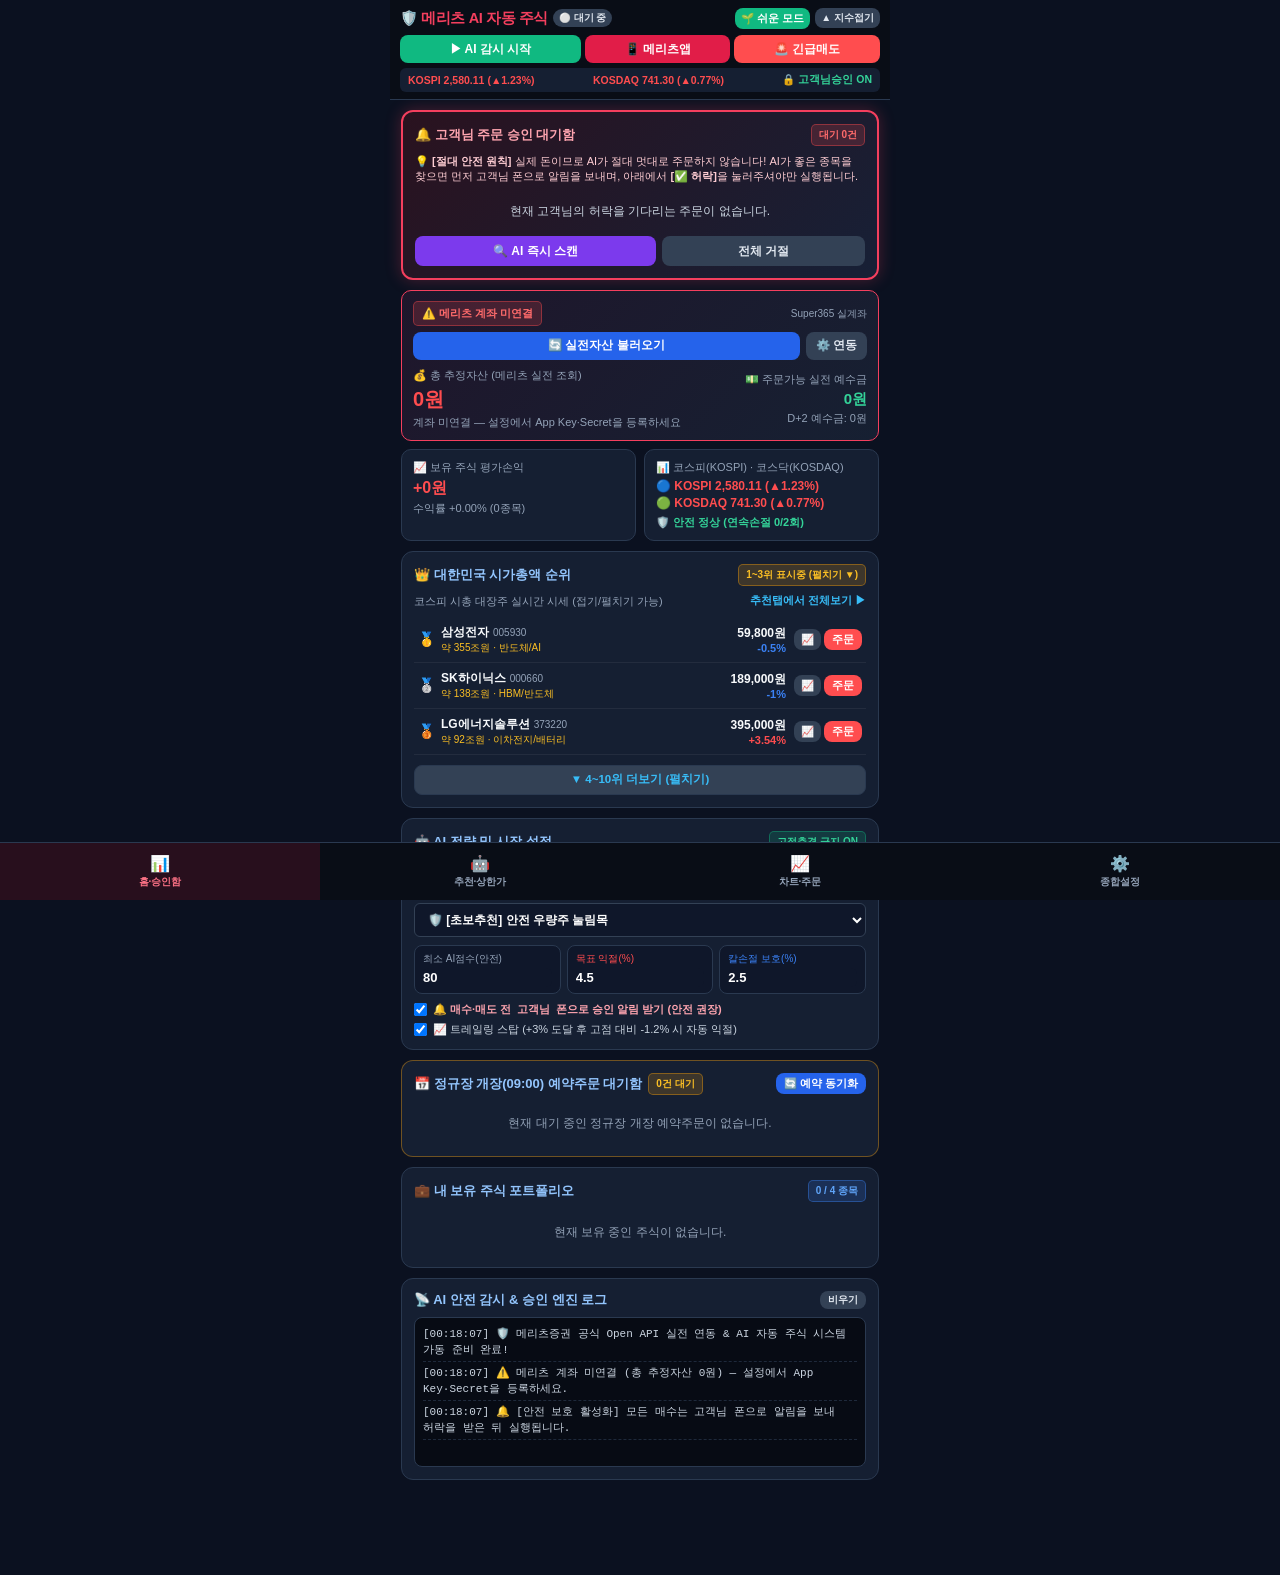
==== ios/index.html @ b1a7e110 "feat(chart): mouse-tracking tooltip, click-to-pin toggle, and drag-to-pan" ====
﻿<!DOCTYPE html>
<html lang="ko">
<head>
  <meta http-equiv="Cache-Control" content="no-cache, no-store, must-revalidate">
  <meta http-equiv="Pragma" content="no-cache">
  <meta http-equiv="Expires" content="0">
  <script>
    // 🚀 [메리츠 AI 트레이더 v4.4.2 실시간 캐시 무효화 및 강제 자동 최신화]
    (function() {
      const APP_VER = "4.4.2";
      if (localStorage.getItem("meritz_app_cache_ver") !== APP_VER) {
        localStorage.setItem("meritz_app_cache_ver", APP_VER);
        if ('caches' in window) {
          caches.keys().then(keys => Promise.all(keys.map(k => caches.delete(k))));
        }
        if ('serviceWorker' in navigator) {
          navigator.serviceWorker.getRegistrations().then(regs => {
            regs.forEach(r => r.unregister());
          });
        }
      }
    })();
  </script>
  <!-- 🌐 PWA & iOS Mobile Standalone Web App Meta Tags -->
  <meta name="mobile-web-app-capable" content="yes">
  <meta name="apple-mobile-web-app-capable" content="yes">
  <meta name="apple-mobile-web-app-status-bar-style" content="black-translucent">
  <meta name="apple-mobile-web-app-title" content="메리츠 AI 주식">
  <link rel="apple-touch-icon" href="apple-touch-icon.png">
  <link rel="manifest" href="manifest.json">
  <link rel="icon" type="image/png" sizes="192x192" href="app_icon_192.png">
  <link rel="icon" type="image/png" sizes="512x512" href="app_icon_512.png">

<meta charset="UTF-8">
<meta name="viewport" content="width=device-width, initial-scale=1.0, maximum-scale=1.0, user-scalable=no, viewport-fit=cover">
<title>메리츠 AI 자동 주식 - 실전 연동 안전 자동매매</title>
<style>
  :root {
    --bg: #0b1120;
    --card: #151f32;
    --card2: #1e293b;
    --border: #2a3950;
    --text: #f8fafc;
    --sub: #94a3b8;
    --up: #ff4d4f;
    --down: #3b82f6;
    --meritz: #e11d48;
    --accent: #2563eb;
    --green: #10b981;
    --gold: #f59e0b;
    --purple: #7c3aed;
  }
  * { box-sizing: border-box; -webkit-tap-highlight-color: transparent; margin: 0; padding: 0; }
  body {
    background: var(--bg);
    color: var(--text);
    font-family: -apple-system, BlinkMacSystemFont, "Malgun Gothic", "Apple SD Gothic Neo", sans-serif;
    font-size: 13px;
    padding-top: 0;
    padding-bottom: calc(75px + env(safe-area-inset-bottom, 0px));
    overflow-x: hidden;
    user-select: none;
    word-break: keep-all;
    max-width: 500px;
    margin: 0 auto;
  }
  /* 상단 스티키 헤더 (본문 버튼을 절대 가리지 않음) */
  .top-header {
    position: sticky; top: 0; left: 0; right: 0; z-index: 100;
    background: #090d16;
    border-bottom: 1px solid var(--border);
    padding: 8px 10px 7px;
  }
  .header-row1 {
    display: flex; align-items: center; justify-content: space-between; margin-bottom: 6px; gap: 5px;
  }
  .brand { display: flex; align-items: center; gap: 5px; min-width: 0; }
  .brand-title { font-size: clamp(12.5px, 3.8vw, 14.5px); font-weight: 800; color: #f43f5e; letter-spacing: -0.4px; white-space: nowrap; overflow: hidden; text-overflow: ellipsis; min-width: 0; flex: 1 1 auto; }
  .bot-badge {
    font-size: 9.5px; font-weight: 700; padding: 2.5px 6px; border-radius: 10px;
    background: #334155; color: #e2e8f0; white-space: nowrap; flex-shrink: 0;
  }
  .bot-badge.active { background: #059669; color: #fff; animation: pulse 1.6s infinite; }
  @keyframes pulse { 0%,100% { opacity: 1; } 50% { opacity: 0.72; } }
  .header-btns {
    display: flex; gap: 4px; margin-bottom: 5px; width: 100%;
  }
  .header-btns .btn {
    flex: 1 1 0; min-width: 0; padding: 7px 2px; font-size: clamp(10px, 2.9vw, 12px); font-weight: 800;
    white-space: nowrap; overflow: hidden; text-overflow: ellipsis; text-align: center;
  }
  .header-btns .btn:first-child { flex: 1.25 1 0; }
  .btn {
    border: none; border-radius: 7px; padding: 7px 4px; font-size: clamp(10px, 2.7vw, 12px); font-weight: 700;
    color: #fff; cursor: pointer; display: inline-flex; align-items: center; justify-content: center; gap: 3px;
    white-space: nowrap; word-break: keep-all; flex-shrink: 1; line-height: 1.2;
    overflow: hidden; text-overflow: ellipsis; box-sizing: border-box; min-width: 0;
  }
  .btn:active { opacity: 0.8; transform: scale(0.98); }
  .btn-green { background: var(--green); }
  .btn-amber { background: #d97706; }
  .btn-red { background: var(--up); }
  .btn-meritz { background: var(--meritz); }
  .btn-blue { background: var(--accent); }
  .btn-purple { background: var(--purple); }
  .btn-dark { background: #334155; color: #e2e8f0; }
  .btn-gold { background: var(--gold); color: #0f172a; }

  .idx-bar {
    display: flex; justify-content: space-between; align-items: center; background: var(--card);
    padding: 5px 9px; border-radius: 6px; font-size: 11px; font-weight: 700; gap: 6px;
    overflow-x: auto; white-space: nowrap;
  }
  .idx-bar.collapsed { display: none !important; }
  body.font-small {
    zoom: 0.9;
    font-size: 11px !important;
  }
  body.font-small .card, body.font-small .stock-card, body.font-small .kpi-box, body.font-small .chip, body.font-small .btn {
    font-size: 92% !important;
  }
  body.font-large {
    zoom: 1.12;
    font-size: 15px !important;
  }
  body.font-large .card, body.font-large .stock-card, body.font-large .kpi-box, body.font-large .chip, body.font-large .btn {
    font-size: 112% !important;
  }
  .up-txt { color: var(--up); }
  .down-txt { color: var(--down); }

  /* 탭 컨테이너 */
  .tab-page { display: none; padding: 10px 11px; }
  .tab-page.active { display: block; }

  /* 카드 공통 */
  .card {
    background: var(--card); border: 1px solid var(--border);
    border-radius: 12px; padding: 12px; margin-bottom: 10px;
  }
  .card-approval {
    background: linear-gradient(135deg, #2a121f 0%, #172036 100%);
    border: 2px solid #f43f5e;
    border-radius: 12px; padding: 12px; margin-bottom: 10px;
    box-shadow: 0 0 16px rgba(244,63,94,0.28);
  }
  .card-title {
    font-size: 13px; font-weight: 800; color: #93c5fd;
    margin-bottom: 8px; display: flex; align-items: center; justify-content: space-between; gap: 6px;
    min-width: 0;
  }
  .card-title > span:first-child { overflow: hidden; text-overflow: ellipsis; white-space: nowrap; min-width: 0; }

  /* KPI 그리드 */
  .kpi-grid {
    display: grid; grid-template-columns: 1fr 1fr; gap: 8px; margin-bottom: 10px;
  }
  .kpi-box {
    background: var(--card); border: 1px solid var(--border);
    border-radius: 10px; padding: 10px 11px;
  }
  .kpi-box.wide {
    grid-column: span 2;
    background: linear-gradient(135deg, #1f162b 0%, #162032 100%);
    border-color: #f43f5e;
  }
  .kpi-lbl { font-size: 11px; color: var(--sub); margin-bottom: 3px; }
  .kpi-val { font-size: 16px; font-weight: 800; }
  .kpi-box.wide .kpi-val { font-size: 20px; }
  .kpi-sub { font-size: 11px; color: var(--sub); margin-top: 2px; }

  /* 폼 컨트롤 (화면 밖으로 절대 삐져나가지 않도록 반응형 처리) */
  .form-row {
    display: flex; align-items: center; justify-content: space-between;
    margin-bottom: 8px; gap: 6px; width: 100%; flex-wrap: wrap;
  }
  .form-row > span { flex: 1 1 auto; min-width: 80px; font-size: clamp(11px, 2.9vw, 12px); }
  .form-row > .inp, .form-row > select { flex: 1.2 1 110px; min-width: 0; }
  .form-grid {
    display: grid; grid-template-columns: 1fr 1fr 1fr; gap: 6px; margin-bottom: 8px;
  }
  .field-box { background: #0f172a; padding: 6px 8px; border-radius: 8px; border: 1px solid var(--border); min-width: 0; }
  .field-box label { display: block; font-size: 10px; color: var(--sub); margin-bottom: 2px; white-space: nowrap; }
  .field-box input, select, .inp {
    width: 100%; background: #0f172a; color: #fff; border: 1px solid #334155;
    border-radius: 6px; padding: 8px 9px; font-size: 12px; font-weight: 700; outline: none; min-width: 0;
  }
  .field-box input { border: none; padding: 2px 0; font-size: 13px; }

  /* 종목 및 승인 리스트 아이템 */
  .stock-item {
    background: #0f172a; border: 1px solid var(--border); border-radius: 10px;
    padding: 10px; margin-bottom: 8px;
  }
  .approval-item {
    background: #0b1120; border: 1px solid #f43f5e; border-radius: 10px;
    padding: 11px; margin-bottom: 8px;
  }
  .stock-top { display: flex; justify-content: space-between; align-items: flex-start; margin-bottom: 6px; gap: 6px; }
  .stock-name { font-size: 14px; font-weight: 800; color: #fff; white-space: nowrap; display: inline-block; vertical-align: middle; }
  .stock-code { font-size: 11px; color: var(--sub); margin-left: 4px; font-weight: 500; }
  .badge {
    display: inline-block; padding: 3px 7px; border-radius: 5px; font-size: 10px; font-weight: 800;
    white-space: nowrap; flex-shrink: 0;
  }
  .badge-red { background: rgba(255,77,79,0.18); color: #ff6b6b; border: 1px solid rgba(255,77,79,0.4); }
  .badge-blue { background: rgba(59,130,246,0.18); color: #60a5fa; border: 1px solid rgba(59,130,246,0.4); }
  .badge-green { background: rgba(16,185,129,0.18); color: #34d399; border: 1px solid rgba(16,185,129,0.4); }
  .badge-gold { background: rgba(245,158,11,0.18); color: #fbbf24; border: 1px solid rgba(245,158,11,0.4); }
  .stock-meta {
    display: grid; grid-template-columns: repeat(3, 1fr); gap: 4px;
    background: #162032; padding: 6px 8px; border-radius: 6px; font-size: 11px; margin-bottom: 6px;
  }
  .stock-reason { font-size: 11px; color: #cbd5e1; margin-bottom: 8px; line-height: 1.45; }
  .stock-actions { display: grid; grid-template-columns: repeat(3, minmax(0, 1fr)); gap: 5px; width: 100%; box-sizing: border-box; }
  .stock-actions.four-cols { grid-template-columns: repeat(4, minmax(0, 1fr)); gap: 4px; }
  .stock-actions .btn { width: 100%; min-width: 0; padding: 7px 2px; font-size: clamp(9px, 2.6vw, 11.5px); font-weight: 800; white-space: nowrap; text-align: center; box-sizing: border-box; overflow: hidden; text-overflow: ellipsis; }

  /* 필터 칩 & 스크롤 네비게이션 */
  .chip-bar-nav-wrap {
    position: relative;
    display: flex;
    align-items: center;
    gap: 4px;
    margin-bottom: 12px;
    width: 100%;
    box-sizing: border-box;
  }
  .chip-nav-btn {
    flex: 0 0 28px;
    width: 28px;
    height: 32px;
    background: #1e293b;
    color: #f1f5f9;
    border: 1px solid var(--border);
    border-radius: 9px;
    font-size: 11px;
    cursor: pointer;
    display: flex;
    align-items: center;
    justify-content: center;
    transition: all 0.15s ease;
    user-select: none;
    padding: 0;
    box-sizing: border-box;
  }
  .chip-nav-btn:hover {
    background: var(--meritz);
    color: #fff;
    border-color: #fb7185;
    transform: scale(1.05);
  }
  .chip-nav-btn:active {
    transform: scale(0.95);
  }
  body.theme-light .chip-nav-btn {
    background: #f1f5f9 !important;
    color: #334155 !important;
    border: 1px solid #cbd5e1 !important;
  }
  body.theme-light .chip-nav-btn:hover {
    background: #2563eb !important;
    color: #ffffff !important;
    border-color: #2563eb !important;
  }

  .chip-bar {
    display: flex; gap: 6px; overflow-x: auto; padding-bottom: 6px; margin-bottom: 8px;
    scrollbar-width: thin;
    scrollbar-color: rgba(225, 29, 72, 0.45) rgba(15, 23, 42, 0.5);
    -webkit-overflow-scrolling: touch;
    scroll-behavior: smooth;
    cursor: grab;
  }
  .chip-bar.is-dragging {
    cursor: grabbing;
    user-select: none;
    scroll-behavior: auto;
  }
  .chip-bar::-webkit-scrollbar {
    height: 4px;
    display: block;
  }
  .chip-bar::-webkit-scrollbar-track {
    background: rgba(15, 23, 42, 0.5);
    border-radius: 3px;
  }
  .chip-bar::-webkit-scrollbar-thumb {
    background: linear-gradient(90deg, #e11d48, #fb7185);
    border-radius: 3px;
  }
  .chip {
    white-space: nowrap; padding: 6px 11px; border-radius: 16px; font-size: 11px; font-weight: 700;
    background: var(--card2); color: #cbd5e1; border: 1px solid var(--border); cursor: pointer;
    user-select: none;
  }
  .chip.active { background: var(--meritz); color: #fff; border-color: #fb7185; }

  /* 튜토리얼 & 설명 박스 */
  .step-box {
    background: #0f172a; border-left: 4px solid #f43f5e; border-radius: 8px;
    padding: 11px 12px; margin-bottom: 10px; line-height: 1.55;
  }
  .step-title { font-size: 13px; font-weight: 800; color: #fda4af; margin-bottom: 4px; }
  .step-desc { font-size: 12px; color: #e2e8f0; }
  .faq-box {
    background: #0f172a; border: 1px solid var(--border); border-radius: 9px;
    padding: 11px; margin-bottom: 8px; line-height: 1.55;
  }
  .faq-q { font-size: 13px; font-weight: 800; color: #fbbf24; margin-bottom: 5px; }
  .faq-a { font-size: 12px; color: #cbd5e1; }

  /* 서브 설정 패널 */
  .sub-cfg-panel { display: none; }
  .sub-cfg-panel.active { display: block; }

  /* 로그 콘솔 */
  .log-box {
    background: #070b14; border: 1px solid var(--border); border-radius: 8px;
    height: 150px; overflow-y: auto; padding: 8px; font-family: monospace; font-size: 11px; line-height: 1.5;
    color: #cbd5e1;
  }
  .log-line { margin-bottom: 3px; border-bottom: 1px dashed #1e293b; padding-bottom: 2px; }

  /* 하단 4탭 네비게이션 바 */
  .bottom-nav {
    position: fixed; bottom: 0; left: 0; right: 0;
    height: calc(58px + env(safe-area-inset-bottom, 0px));
    padding-bottom: env(safe-area-inset-bottom, 0px);
    z-index: 100;
    background: #090d16; border-top: 1px solid var(--border);
    display: grid; grid-template-columns: repeat(4, 1fr);
  }
  .nav-item {
    display: flex; flex-direction: column; align-items: center; justify-content: center;
    color: var(--sub); font-size: 10px; font-weight: 700; cursor: pointer; gap: 2px; position: relative;
  }
  .nav-item .icon { font-size: 16px; }
  .nav-item.active { color: #fb7185; background: rgba(225,29,72,0.14); }
  .nav-badge {
    position: absolute; top: 4px; right: 10px; background: #f43f5e; color: #fff;
    font-size: 9px; font-weight: 800; border-radius: 10px; padding: 1px 5px; display: none;
  }

  canvas { width: 100%; height: 300px; background: #0b1120; border-radius: 8px; display: block; }

  /* 초보자 전용 쉬운 모드 UI: 4개 탭(홈, 추천, 차트, 설정)과 네비게이션이 100% 온전히 유지되며 각 페이지 UI만 초보자용으로 직관적 전환 */
  body.beginner-ui-active #cardReservedOrders.ez-empty { display: none !important; }
  #beginnerModeContainer { display: none !important; }
  .ez-only { display: none !important; }
  body.beginner-ui-active .pro-only { display: none !important; }
  body.beginner-ui-active .ez-only { display: block !important; }
  body.beginner-ui-active .ez-only-grid { display: grid !important; }
  body.beginner-ui-active .ez-only-flex { display: flex !important; }
  body.beginner-ui-active .kpi-val { font-size: 20px; }

  .ez-header {
    position: sticky; top: 0; left: 0; right: 0; z-index: 120;
    background: linear-gradient(90deg, #064e3b 0%, #0f172a 100%);
    border-bottom: 2px solid #10b981; padding: 10px 12px;
    display: flex; align-items: center; justify-content: space-between; gap: 8px;
  }
  .ez-card {
    background: #131c2e; border: 1.5px solid #26354d; border-radius: 14px;
    padding: 14px; margin: 10px 11px;
  }
  .ez-card-approval {
    background: linear-gradient(135deg, #2a121f 0%, #131c2e 100%);
    border: 2px solid #f43f5e; border-radius: 14px;
    padding: 14px; margin: 10px 11px;
    box-shadow: 0 0 16px rgba(244,63,94,0.25);
  }
  .ez-title {
    font-size: 15px; font-weight: 800; color: #6ee7b7; margin-bottom: 6px;
    display: flex; align-items: center; justify-content: space-between; gap: 6px;
  }
  .ez-desc { font-size: 12.5px; color: #e2e8f0; line-height: 1.5; margin-bottom: 10px; }
  .ez-money-main {
    background: #0b1120; border: 1px solid #334155; border-radius: 12px;
    padding: 12px; margin-bottom: 8px; text-align: center;
  }
  .ez-money-grid {
    display: grid; grid-template-columns: 1fr 1fr; gap: 8px; margin-bottom: 8px;
  }
  .ez-money-box {
    background: #0b1120; border: 1px solid #1e293b; border-radius: 10px; padding: 10px; text-align: center;
  }
  .ez-item {
    background: #0b1120; border: 1.5px solid #334155; border-radius: 12px;
    padding: 12px; margin-bottom: 8px;
  }

  @keyframes pulse {
    0%, 100% { transform: scale(1); opacity: 1; }
    50% { transform: scale(1.08); opacity: 0.85; }
  }
  @keyframes bounce {
    0%, 100% { transform: translateY(0); }
    50% { transform: translateY(-8px); }
  }
  @keyframes moveGradient {
    0% { background-position: 0% 50%; }
    100% { background-position: 100% 50%; }
  }
  @keyframes chartPulse {
    0%, 100% { transform: scale(1); filter: drop-shadow(0 0 14px rgba(56,189,248,0.45)); }
    50% { transform: scale(1.025); filter: drop-shadow(0 0 26px rgba(16,185,129,0.7)); }
  }
  @keyframes radarPulse {
    0% { r: 3px; opacity: 1; stroke-width: 2px; }
    100% { r: 16px; opacity: 0; stroke-width: 0.5px; }
  }

  /* =========================================================================
     🎨 6. 환경설정·테마 커스텀 전용 스타일시트
     ========================================================================= */
  :root {
    --btn-radius: 8px;
    --card-radius: 12px;
  }
  .card, .card-approval { border-radius: var(--card-radius) !important; }
  .btn { border-radius: var(--btn-radius) !important; }

  /* ☀️ 화이트 라이트 테마 */
  body.theme-light {
    --bg: #f8fafc;
    --card: #ffffff;
    --card2: #f1f5f9;
    --border: #e2e8f0;
    --text: #0f172a;
    --sub: #64748b;
  }
  body.theme-light .top-header {
    background: #ffffff !important;
    border-bottom: 1px solid #e2e8f0 !important;
    box-shadow: 0 2px 10px rgba(0,0,0,0.04);
  }
  body.theme-light .bottom-nav {
    background: #ffffff !important;
    border-top: 1px solid #e2e8f0 !important;
    box-shadow: 0 -2px 10px rgba(0,0,0,0.04);
  }
  body.theme-light .nav-item { color: #64748b !important; }
  body.theme-light .nav-item.active { color: #2563eb !important; }
  body.theme-light .card, body.theme-light .card-approval {
    box-shadow: 0 4px 14px rgba(0, 0, 0, 0.05);
  }
  body.theme-light .inp, body.theme-light select, body.theme-light input[type="text"], body.theme-light input[type="number"], body.theme-light input[type="password"] {
    background: #f8fafc !important;
    color: #0f172a !important;
    border: 1px solid #cbd5e1 !important;
  }
  body.theme-light .chip {
    background: #f1f5f9 !important;
    color: #475569 !important;
    border: 1px solid #e2e8f0 !important;
  }
  body.theme-light .chip.active {
    background: #2563eb !important;
    color: #ffffff !important;
    border-color: #2563eb !important;
  }
  body.theme-light .kpi-box {
    background: #f8fafc !important;
    border: 1px solid #e2e8f0 !important;
  }
  body.theme-light .log-box {
    background: #f8fafc !important;
    color: #334155 !important;
    border: 1px solid #e2e8f0 !important;
  }
  body.theme-light .idx-bar {
    background: #f1f5f9 !important;
    border: 1px solid #e2e8f0 !important;
  }

  /* 🌌 OLED 트루 블랙 테마 */
  body.theme-oled {
    --bg: #000000 !important;
    --card: #09090b !important;
    --card2: #141416 !important;
    --border: #27272a !important;
    --text: #fafafa !important;
    --sub: #a1a1aa !important;
  }
  body.theme-oled .top-header, body.theme-oled .bottom-nav {
    background: #000000 !important;
    border-color: #27272a !important;
  }

  /* ☕ 웜 모카 / 아이케어 테마 */
  body.theme-mocha {
    --bg: #1c1917 !important;
    --card: #292524 !important;
    --card2: #332e2b !important;
    --border: #44403c !important;
    --text: #f5f5f4 !important;
    --sub: #a8a29e !important;
  }
  body.theme-mocha .top-header, body.theme-mocha .bottom-nav {
    background: #1c1917 !important;
    border-color: #44403c !important;
  }

  /* 🇺🇸 글로벌 가격 색상 체계 (상승 초록 / 하락 빨강) */
  body.price-global {
    --up: #10b981 !important;
    --down: #ef4444 !important;
  }
  body.price-global .up-txt { color: #10b981 !important; }
  body.price-global .down-txt { color: #ef4444 !important; }

  /* 🔲 버튼 라운딩 스타일 */
  body.btn-round {
    --btn-radius: 22px !important;
    --card-radius: 18px !important;
  }
  body.btn-sharp {
    --btn-radius: 2px !important;
    --card-radius: 4px !important;
  }

  /* ✨ 네온 글로우 끄기 (플랫 모드) */
  body.btn-glow-off * {
    box-shadow: none !important;
    filter: none !important;
  }

  /* 🔤 폰트 크기 조절 */
  body.font-small { font-size: 11.5px !important; }
  body.font-large { font-size: 14.5px !important; }

.chart-btn {
  padding: 4px 9px;
  font-size: 11.5px;
  font-weight: 700;
  border-radius: 6px;
  background: #1e293b;
  color: #94a3b8;
  border: 1px solid #334155;
  cursor: pointer;
  transition: all 0.15s ease;
}
.chart-btn:hover {
  background: #334155;
  color: #f8fafc;
}
.chart-btn.active {
  background: #0284c7;
  color: #ffffff;
  border-color: #38bdf8;
  font-weight: 800;
  box-shadow: 0 0 8px rgba(56, 189, 248, 0.35);
}

</style>
</head>
<body>

<!-- 앱 진입 1.5초 로딩 화면 (버전 점검 & 최신 APK 확인) -->
<div id="appSplashScreen" style="position:fixed; top:0; left:0; right:0; bottom:0; background:radial-gradient(circle at 50% 32%, #1e1b4b 0%, #090d16 65%, #030712 100%); z-index:99999999 !important; display:flex; flex-direction:column; justify-content:center; align-items:center; padding:24px; text-align:center; transition:opacity 0.4s ease, visibility 0.4s ease; overflow:hidden; pointer-events:auto !important; touch-action:none; -webkit-user-select:none; user-select:none;">
  <!-- 은은한 배경 금융 그리드 라인 -->
  <div style="position:absolute; inset:0; background-image:linear-gradient(rgba(56,189,248,0.035) 1px, transparent 1px), linear-gradient(90deg, rgba(56,189,248,0.035) 1px, transparent 1px); background-size:32px 32px; pointer-events:none;"></div>
  
  <!-- 상단 AI 퀀트 시스템 배지 -->
  <div style="position:relative; display:inline-flex; align-items:center; gap:6px; background:rgba(56,189,248,0.12); border:1px solid rgba(56,189,248,0.35); border-radius:20px; padding:3px 12px; margin-bottom:16px;">
    <span style="color:#38bdf8; font-size:10px; font-weight:800; letter-spacing:0.8px;">⚡ AI QUANT TRADING SYSTEM</span>
  </div>

  <!-- 📈 실시간 AI 주식 캔들스틱 & 상승 그래프 카드 -->
  <div style="position:relative; margin-bottom:18px; animation:chartPulse 3s infinite ease-in-out;">
    <div style="background:linear-gradient(145deg, rgba(15,23,42,0.92) 0%, rgba(2,6,23,0.95) 100%); border:1.5px solid rgba(56,189,248,0.35); border-radius:20px; padding:12px 16px; box-shadow:0 12px 36px rgba(0,0,0,0.7), inset 0 0 20px rgba(56,189,248,0.12); width:230px;">
      <!-- 상단 헤더: 실시간 AI 지수 & 배지 -->
      <div style="display:flex; justify-content:space-between; align-items:center; margin-bottom:8px; font-size:10px;">
        <span style="color:#38bdf8; font-weight:800; display:flex; align-items:center; gap:4px;">
          <span style="width:6px; height:6px; background:#10b981; border-radius:50%; box-shadow:0 0 6px #10b981; animation:pulse 1s infinite;"></span>
          AI 실시간 급등 분석
        </span>
        <span style="background:rgba(244,63,94,0.22); color:#fb7185; border:1px solid rgba(244,63,94,0.45); border-radius:10px; padding:1px 6px; font-weight:900; font-size:9.5px;">+18.4% ▲</span>
      </div>

      <!-- SVG 차트 그래픽 (캔들스틱 + 상승 추세선 + 영역 채우기 + 펄스 노드) -->
      <svg width="200" height="90" viewBox="0 0 200 90" style="display:block; overflow:visible;">
        <defs>
          <linearGradient id="chartGrad" x1="0" y1="0" x2="0" y2="1">
            <stop offset="0%" stop-color="#38bdf8" stop-opacity="0.45"/>
            <stop offset="60%" stop-color="#10b981" stop-opacity="0.18"/>
            <stop offset="100%" stop-color="#0f172a" stop-opacity="0"/>
          </linearGradient>
          <linearGradient id="lineGrad" x1="0" y1="0" x2="1" y2="0">
            <stop offset="0%" stop-color="#38bdf8"/>
            <stop offset="55%" stop-color="#10b981"/>
            <stop offset="100%" stop-color="#f43f5e"/>
          </linearGradient>
          <filter id="chartGlowFilter" x="-20%" y="-20%" width="140%" height="140%">
            <feGaussianBlur stdDeviation="3" result="blur" />
            <feComposite in="SourceGraphic" in2="blur" operator="over" />
          </filter>
        </defs>

        <!-- 배경 그리드 라인 -->
        <line x1="10" y1="20" x2="190" y2="20" stroke="rgba(255,255,255,0.06)" stroke-dasharray="3,3"/>
        <line x1="10" y1="45" x2="190" y2="45" stroke="rgba(255,255,255,0.06)" stroke-dasharray="3,3"/>
        <line x1="10" y1="70" x2="190" y2="70" stroke="rgba(255,255,255,0.06)" stroke-dasharray="3,3"/>

        <!-- 캔들스틱 바 (조정 후 급등 패턴) -->
        <line x1="28" y1="48" x2="28" y2="78" stroke="#60a5fa" stroke-width="1.2"/>
        <rect x="24" y="54" width="8" height="18" fill="#1e3a5f" stroke="#60a5fa" stroke-width="1" rx="1"/>

        <line x1="60" y1="42" x2="60" y2="68" stroke="#34d399" stroke-width="1.2"/>
        <rect x="56" y="48" width="8" height="14" fill="#064e3b" stroke="#34d399" stroke-width="1" rx="1"/>

        <line x1="92" y1="32" x2="92" y2="60" stroke="#34d399" stroke-width="1.2"/>
        <rect x="88" y="38" width="8" height="16" fill="#064e3b" stroke="#34d399" stroke-width="1" rx="1"/>

        <line x1="124" y1="20" x2="124" y2="52" stroke="#f43f5e" stroke-width="1.2"/>
        <rect x="120" y="24" width="8" height="22" fill="#881337" stroke="#f43f5e" stroke-width="1" rx="1"/>

        <line x1="156" y1="8" x2="156" y2="42" stroke="#f43f5e" stroke-width="1.5"/>
        <rect x="152" y="12" width="8" height="24" fill="#be123c" stroke="#fb7185" stroke-width="1.2" rx="1"/>

        <!-- 영역 채우기 -->
        <path d="M 16,68 C 45,62 70,52 98,38 C 126,24 150,14 176,10 L 176,82 L 16,82 Z" fill="url(#chartGrad)"/>

        <!-- 부드러운 네온 상승 곡선 -->
        <path d="M 16,68 C 45,62 70,52 98,38 C 126,24 150,14 176,10" fill="none" stroke="url(#lineGrad)" stroke-width="3" stroke-linecap="round" filter="url(#chartGlowFilter)"/>

        <!-- 레이더 펄스 링 (돌파 지점) -->
        <circle cx="176" cy="10" r="4" fill="none" stroke="#38bdf8" style="animation:radarPulse 1.8s infinite ease-out;"/>
        <circle cx="176" cy="10" r="7" fill="none" stroke="#10b981" style="animation:radarPulse 1.8s infinite ease-out 0.6s;"/>
        <circle cx="176" cy="10" r="4" fill="#ffffff" filter="url(#chartGlowFilter)"/>
      </svg>

      <!-- 차트 하단 지표 정보 -->
      <div style="display:flex; justify-content:space-between; margin-top:6px; font-size:9.5px; color:#94a3b8; border-top:1px dashed rgba(255,255,255,0.08); padding-top:4px;">
        <span>RSI 46.2 안정</span>
        <span style="color:#34d399; font-weight:700;">골든크로스 포착</span>
        <span>AI SCORE 96점</span>
      </div>
    </div>
  </div>

  <!-- 브랜드 타이틀 -->
  <div style="font-size:24px; font-weight:900; letter-spacing:-0.6px; background:linear-gradient(135deg, #ffffff 45%, #38bdf8 100%); -webkit-background-clip:text; -webkit-text-fill-color:transparent; margin-bottom:4px;">
    메리츠 AI 자동 주식
  </div>
  <div style="font-size:11.5px; color:#94a3b8; font-weight:600; margin-bottom:24px; letter-spacing:-0.2px;">
    메리츠증권 공식 실전 Open API · 7중 안전 감시 체결
  </div>
  
  <!-- 프로그레스 바 상단 진행률 정보 -->
  <div style="width:250px; display:flex; justify-content:space-between; align-items:center; margin-bottom:6px; font-size:11px;">
    <span id="splashStepText" style="color:#cbd5e1; font-weight:700;">⚡ 체결 엔진 초기화</span>
    <span id="splashPctCounter" style="color:#38bdf8; font-weight:900;">0%</span>
  </div>

  <!-- 네온 그라디언트 프로그레스 바 -->
  <div style="width:250px; height:7px; background:#1e293b; border-radius:10px; overflow:hidden; position:relative; box-shadow:0 0 16px rgba(56,189,248,0.25); border:1px solid rgba(56,189,248,0.25); margin-bottom:12px;">
    <div id="splashProgressBar" style="width:0%; height:100%; background:linear-gradient(90deg, #38bdf8, #10b981, #f43f5e); transition:width 0.15s ease-out; position:relative;">
      <div style="position:absolute; top:0; right:0; bottom:0; width:30px; background:linear-gradient(90deg, transparent, rgba(255,255,255,0.7));"></div>
    </div>
  </div>

  <!-- 상태 안내 텍스트 -->
  <div id="splashStatusText" style="font-size:12.5px; color:#38bdf8; font-weight:800; min-height:20px; transition:color 0.3s ease;">
    메리츠 실전 체결 엔진 및 AI 모델 초기화 중...
  </div>

  <!-- 하단 공식 빌드 및 보안 배지 -->
  <div style="margin-top:26px; display:flex; flex-direction:column; align-items:center; gap:6px;">
    <div id="splashBuildDate" style="font-size:11px; color:#94a3b8; background:rgba(15,23,42,0.85); border:1px solid rgba(255,255,255,0.08); border-radius:14px; padding:3px 12px;">
      📱 공식 실전 빌드: <span id="splashBuildDateText">2026-10-26 14:15 (최신)</span>
    </div>
    <div style="font-size:10px; color:#64748b; display:flex; align-items:center; gap:4px;">
      <span>🔒</span><span>계좌 명의자 100% 승인 주문 · 금융 보안 암호화 가동</span>
    </div>
  </div>
</div>

<!-- 상단 스티키 헤더 (본문 가림 방지 + 지수/보안바 접기 지원) -->
<div class="top-header">
  <div class="header-row1">
    <div class="brand">
      <span class="brand-title">🛡️ 메리츠 AI 자동 주식</span>
      <span id="botBadge" class="bot-badge">⚪ 대기 중</span>
    </div>
    <div style="display:flex; align-items:center; gap:5px;">
      <button id="btnSwitchMode" class="btn btn-green" style="padding:4px 6px; font-size:10.5px; font-weight:800; border-radius:8px;" onclick="toggleUiMode()">🌱 쉬운 모드</button>
      <button id="btnFoldIdx" class="btn btn-dark pro-only" style="padding:4px 6px; font-size:10px;" onclick="toggleIdxBar()">▲ 지수접기</button>
    </div>
  </div>
  <div class="header-btns">
    <button id="btnToggleBot" class="btn btn-green" onclick="toggleBot()">▶ AI 감시 시작</button>
    <button class="btn btn-meritz" onclick="openMeritzMtsQuick()">📱 메리츠앱</button>
    <button class="btn btn-red pro-only" onclick="panicSell()">🚨 긴급매도</button>
  </div>
  <div id="idxBarBox" class="idx-bar pro-only" onclick="toggleIdxBar()" title="터치하면 접거나 펼칩니다" style="justify-content:space-between; align-items:center; background:var(--card); padding:5px 8px; border-radius:6px; font-size:10.5px; font-weight:700; gap:5px; overflow-x:auto; cursor:pointer;">
    <span id="idxKospi" class="up-txt" style="flex-shrink:0;">KOSPI 2,580.42 (▲1.24%)</span>
    <span id="idxKosdaq" class="up-txt" style="flex-shrink:0;">KOSDAQ 742.15 (▲0.88%)</span>
    <span id="hdrSecurityBadge" style="color:#34d399; flex-shrink:0;">🔒 <span class="owner-name-label">고객님</span>승인 ON</span>
  </div>
</div>

<!-- ===================================================================== -->
<!-- 탭 1: 홈 · 승인 대기함 · 실시간 계좌 & 포트폴리오 -->
<!-- ===================================================================== -->
<div id="tab-home" class="tab-page active">

  <!-- 🌱 초보자 쉬운 모드 가동 중 안내 배너 (깔끔한 1줄 디자인) -->
  <div class="ez-only" style="background:rgba(6, 78, 59, 0.45); border:1.5px solid #10b981; border-radius:10px; padding:9px 12px; margin-bottom:10px; font-size:12px; color:#a7f3d0; display:flex; justify-content:space-between; align-items:center; box-shadow:0 0 10px rgba(16,185,129,0.15);">
    <div style="display:flex; align-items:center; gap:6px;">
      <span style="font-size:15px;">🌱</span>
      <span><b>쉬운 모드:</b> AI가 좋은 종목을 찾으면 먼저 물어봅니다. (허락 전엔 1원도 주문 안 됨)</span>
    </div>
    <button class="btn btn-gold" style="padding:3px 7px; font-size:10.5px; font-weight:800; flex-shrink:0;" onclick="setUiMode('DEFAULT')">기본모드</button>
  </div>

  <!-- 🟢 AI 실시간 시장 감시 가동 상태 배너 (감시 시작 시 실시간 스캔 시각 표시) -->
  <div id="aiMonitoringLiveBanner" style="display:none; background:linear-gradient(90deg, rgba(6,78,59,0.7) 0%, rgba(15,23,42,0.85) 100%); border:1.5px solid #10b981; border-radius:10px; padding:10px 14px; margin-bottom:10px; font-size:12px; color:#a7f3d0; box-shadow:0 0 12px rgba(16,185,129,0.25);">
    <div style="display:flex; justify-content:space-between; align-items:center;">
      <div style="display:flex; align-items:center; gap:8px;">
        <span style="display:inline-block; width:9px; height:9px; border-radius:50%; background:#10b981; box-shadow:0 0 10px #10b981; animation:pulse 1s infinite;"></span>
        <b style="color:#ffffff; font-size:12.5px;">AI 실시간 시장 감시 가동 중</b>
      </div>
      <span id="aiScanCycleBadge" class="badge badge-green" style="font-size:10px; padding:2px 8px;">실시간 가동</span>
    </div>
    <div style="font-size:11px; color:#94a3b8; margin-top:4px; display:flex; justify-content:space-between; align-items:center;">
      <span>⚡ 4.5초 주기 KOSPI·KOSDAQ 호가 및 10대 퀀트 지표 분석</span>
      <span id="aiLastScanTime" style="color:#38bdf8; font-weight:700;">감시 대기 중</span>
    </div>
  </div>

  <!-- 계좌 명의자 허락(승인) 대기 중인 AI 매수/매도 요청함 -->
  <div class="card-approval">
    <div class="card-title" style="color:#fda4af;">
      <span>🔔 <span class="owner-name-label">고객님</span> 주문 승인 대기함</span>
      <span id="approvalCountBadge" class="badge badge-red">대기 0건</span>
    </div>
    <div style="font-size:11px; color:#fecdd3; margin-bottom:8px; line-height:1.4;">
      💡 <b>[절대 안전 원칙]</b> 실제 돈이므로 AI가 절대 멋대로 주문하지 않습니다! AI가 좋은 종목을 찾으면 먼저 <span class="owner-name-label">고객님</span> 폰으로 알림을 보내며, 아래에서 <b>[✅ 허락]</b>을 눌러주셔야만 실행됩니다.
    </div>
    <div id="pendingApprovalList"></div>
    <div class="pro-only" style="display:flex; gap:6px; margin-top:6px;">
      <button class="btn btn-purple" style="flex:1.2 1 0; min-width:0; padding:8px 4px; font-size:clamp(10.5px, 2.8vw, 12px);" onclick="runOneBotCycle(true)">🔍 AI 즉시 스캔</button>
      <button class="btn btn-dark" style="flex:1 1 0; min-width:0; padding:8px 4px; font-size:clamp(10.5px, 2.8vw, 12px);" onclick="rejectAllApprovals()">전체 거절</button>
    </div>
  </div>

  <!-- 메리츠증권 실전 계좌 요약 -->
  <div class="kpi-grid">
    <div class="kpi-box wide">
      <div style="display:flex; flex-direction:column; gap:6px; margin-bottom:8px; width:100%;">
        <div style="display:flex; justify-content:space-between; align-items:center; width:100%;">
          <span id="acctModeBadge" class="badge badge-red" style="font-size:11px; padding:4px 8px;">⚠️ 메리츠 계좌 미연결</span>
          <span style="font-size:10px; color:#94a3b8;">Super365 실계좌</span>
        </div>
        <div style="display:grid; grid-template-columns:1fr auto; gap:6px; width:100%; box-sizing:border-box;">
          <button class="btn btn-blue" style="width:100%; padding:7px 6px; font-size:clamp(10px, 2.8vw, 11.5px); font-weight:800;" onclick="syncRealBrokerAccountNow(true)">🔄 실전자산 불러오기</button>
          <button class="btn btn-dark" style="padding:7px 10px; font-size:11.5px; font-weight:800;" onclick="goToMeritzAccountSetup()">⚙️ 연동</button>
        </div>
      </div>
      <div style="display:flex; justify-content:space-between; align-items:center;">
        <div>
          <div class="kpi-lbl">💰 총 추정자산 (메리츠 실전 조회)</div>
          <div id="kpiTotalAsset" class="kpi-val">0원</div>
          <div id="kpiTotalReturn" class="kpi-sub">계좌 미연결 — 설정에서 App Key·Secret을 등록하세요</div>
        </div>
        <div style="text-align:right;">
          <div class="kpi-lbl">💵 주문가능 실전 예수금</div>
          <div id="kpiCash" style="font-size:15px; font-weight:800; color:#34d399;">0원</div>
          <div id="kpiSafetyStatus" class="kpi-sub">D+2 예수금: 0원</div>
        </div>
      </div>
    </div>
    <div class="kpi-box">
      <div class="kpi-lbl">📈 보유 주식 평가손익</div>
      <div id="kpiEvalPnl" class="kpi-val">0원</div>
      <div id="kpiEvalPct" class="kpi-sub">수익률 0.00% (0종목)</div>
    </div>
    <div class="kpi-box pro-only">
      <div class="kpi-lbl">📊 코스피(KOSPI) · 코스닥(KOSDAQ)</div>
      <div id="kpiMarketSummary" style="font-size:12px; font-weight:800; line-height:1.45; margin-top:2px;">
        <div id="homeKospiTxt" class="up-txt">🔵 KOSPI 2,580.42 (▲1.24%)</div>
        <div id="homeKosdaqTxt" class="up-txt">🟢 KOSDAQ 742.15 (▲0.88%)</div>
      </div>
      <div id="kpiCircuitStatus" class="kpi-sub" style="color:#34d399;">안전 정상 (연속손절 0회)</div>
    </div>
  </div>

  <!-- 👑 대한민국 시가총액 순위 보드 (접기/펼치기 지원: 기본 1~3위, 펼치면 1~10위) -->
  <div class="card pro-only">
    <div class="card-title" style="cursor:pointer;" onclick="toggleHomeMarcap()">
      <span>👑 대한민국 시가총액 순위</span>
      <span id="homeMarcapBadge" class="badge badge-gold" style="font-size:10px; cursor:pointer;">1~3위 표시중 (펼치기 ▼)</span>
    </div>
    <div style="font-size:11px; color:var(--sub); margin-bottom:8px; display:flex; justify-content:space-between; align-items:center;">
      <span>코스피 시총 대장주 실시간 시세 (접기/펼치기 가능)</span>
      <span style="color:#38bdf8; cursor:pointer; font-size:10.5px; font-weight:700;" onclick="switchTab('recommend', document.querySelectorAll('.nav-item')[1]); selectRecCat('MARKET_CAP_TOP10')">추천탭에서 전체보기 ▶</span>
    </div>
    <div id="homeMarcapTop10List"></div>
  </div>

  <!-- AI 자동매매 빠른 전략 & 안전 제어 카드 -->
  <div class="card pro-only">
    <div class="card-title">
      <span>🤖 AI 전략 및 시장 설정</span>
      <span class="badge badge-green">고점추격 금지 ON</span>
    </div>
    <div class="form-row">
      <select id="selMarketFilter" onchange="saveBotSettings()">
        <option value="ALL">🌐 코스피(KOSPI) + 코스닥(KOSDAQ) 전체 감시</option>
        <option value="KOSPI">🔵 코스피(KOSPI) 우량 종목만 감시</option>
        <option value="KOSDAQ">🟢 코스닥(KOSDAQ) 핵심 종목만 감시</option>
      </select>
    </div>
    <div class="form-row">
      <select id="selStrategy" onchange="saveBotSettings()">
        <option value="SAFE_SWING">🛡️ [초보추천] 안전 우량주 눌림목</option>
        <option value="ALL">🌟 AI 종합 강력추천 (80점↑)</option>
        <option value="LIMIT_UP">🚀 전일 상한가 눌림목 공략</option>
        <option value="SCALPING">⚡ 거래량 폭발 단기 돌파 (SCALPING)</option>
        <option value="WATCHLIST">⭐ 내 관심종목만 집중 감시 (WATCHLIST)</option>
      </select>
    </div>
    <div class="form-grid">
      <div class="field-box">
        <label>최소 AI점수(안전)</label>
        <input type="number" id="inpMinScore" value="80" onchange="saveBotSettings()">
      </div>
      <div class="field-box">
        <label style="color:var(--up);">목표 익절(%)</label>
        <input type="number" step="0.5" id="inpTp" value="4.5" onchange="saveBotSettings()">
      </div>
      <div class="field-box">
        <label style="color:var(--down);">칼손절 보호(%)</label>
        <input type="number" step="0.5" id="inpSl" value="2.5" onchange="saveBotSettings()">
      </div>
    </div>
    <div style="display:flex; flex-direction:column; gap:5px; font-size:11px; color:#cbd5e1;">
      <label style="display:flex; align-items:center; gap:6px; color:#fda4af; font-weight:700;">
        <input type="checkbox" id="chkOwnerApproval" checked onchange="saveBotSettings()">
        🔔 매수·매도 전 <span class="owner-name-label">고객님</span> 폰으로 승인 알림 받기 (안전 권장)
      </label>
      <label style="display:flex; align-items:center; gap:6px;">
        <input type="checkbox" id="chkTrailing" checked onchange="saveBotSettings()">
        📈 트레일링 스탑 (+3% 도달 후 고점 대비 -1.2% 시 자동 익절)
      </label>
    </div>
  </div>

  <!-- 📅 정규장 개장(09:00) 예약주문 대기 목록 (취소 가능) -->
  <div class="card" id="cardReservedOrders" style="border: 1px solid rgba(245, 158, 11, 0.4);">
    <div class="card-title" style="display:flex; justify-content:space-between; align-items:center;">
      <div style="display:flex; align-items:center; gap:6px;">
        <span>📅 정규장 개장(09:00) 예약주문 대기함</span>
        <span id="reservedCountBadge" class="badge badge-gold" style="font-size:10px;">0건 대기</span>
      </div>
      <button class="btn btn-blue" style="padding:4px 8px; font-size:10.5px; font-weight:800;" onclick="syncRealReservedOrdersManual()">🔄 예약 동기화</button>
    </div>
    <div id="reservedOrdersList"></div>
  </div>

  <!-- 실시간 보유 종목 포트폴리오 -->
  <div class="card">
    <div class="card-title">
      <span>💼 내 보유 주식 포트폴리오</span>
      <span id="holdingCountBadge" class="badge badge-blue">0 / 4 종목</span>
    </div>
    <div id="holdingsList"></div>
  </div>

  <!-- 실시간 AI 매매 & 안전장치 로그 -->
  <div class="card pro-only">
    <div class="card-title">
      <span>📡 AI 안전 감시 & 승인 엔진 로그</span>
      <button class="btn btn-dark" style="padding:3px 8px; font-size:10px;" onclick="clearLogs()">비우기</button>
    </div>
    <div id="botLogBox" class="log-box"></div>
  </div>
</div>

<!-- ===================================================================== -->
<!-- 탭 2: AI 추천 종목 & 전일 상한가 스캐너 -->
<!-- ===================================================================== -->
<div id="tab-recommend" class="tab-page">
  <div class="card">
    <div class="card-title">
      <span>🤖 AI 종목 추천 & 시총 순위</span>
      <button class="btn btn-green" style="padding:4px 8px; font-size:10.5px;" onclick="refreshLiveQuotesAndRender()">🔄 시세 갱신</button>
    </div>
    <div style="font-size:11px; color:var(--sub); margin-bottom:8px;">
      ※ 코스피(KOSPI)와 코스닥(KOSDAQ) 전 종목 중 과열(+12% 이상 폭등·RSI 75 초과) 위험 종목은 AI 안전필터가 자동 차단합니다.
    </div>
    <div class="form-row" style="margin-bottom:8px;">
      <input type="text" id="inpRecSearch" class="inp" placeholder="종목명 또는 코드 검색 (예: 삼성전자, 알테오젠)" oninput="filterRecommendations()" onkeydown="if(event.key==='Enter') filterRecommendations()">
      <button class="btn btn-blue" style="white-space:nowrap;" onclick="filterRecommendations()">🔍 검색</button>
    </div>
    <div class="chip-bar">
      <div class="chip active" onclick="selectRecCat('MARKET_CAP_TOP10', this)">👑 시총 TOP 10</div>
      <div class="chip" onclick="selectRecCat('SAFE_SWING', this)">🛡️ 안전 우량주</div>
      <div class="chip pro-only" onclick="selectRecCat('KOSPI_ONLY', this)">🔵 코스피 우량</div>
      <div class="chip pro-only" onclick="selectRecCat('KOSDAQ_ONLY', this)">🟢 코스닥 유망</div>
      <div class="chip" onclick="selectRecCat('ALL', this)">🌟 전체 추천</div>
      <div class="chip pro-only" onclick="selectRecCat('LIMIT_UP', this)">🚀 전일상한가</div>
      <div class="chip pro-only" onclick="selectRecCat('SCALPING', this)">⚡ 거래량급증</div>
      <div class="chip pro-only" onclick="selectRecCat('REBOUND', this)">💎 바닥반등</div>
    </div>
    <div id="recommendList"></div>
  </div>
</div>

<!-- ===================================================================== -->
<!-- 탭 3: 차트 분석 & 수동 주문 (메리츠 연동) -->
<!-- ===================================================================== -->
<div id="tab-chart" class="tab-page">
  <div class="card">
    <div class="form-row">
      <input type="text" id="inpSearch" class="inp" placeholder="종목명 또는 코드 검색 (예: 삼성전자, 000660)" onkeydown="if(event.key==='Enter') searchStock()">
      <button class="btn btn-blue" style="white-space:nowrap;" onclick="searchStock()">🔍 검색</button>
    </div>
    <div class="chip-bar" id="quickStockChips"></div>
    <div id="chartHeaderTitle" style="font-size:14px; font-weight:800; margin:6px 0;" class="up-txt">
      삼성전자 (005930) | 실시간 KRX 시세 연동 중...
    </div>
    <div id="candleDetailBar" style="background:#0f172a; border:1.5px solid #38bdf8; border-radius:10px; padding:9px 12px; margin-bottom:8px; font-size:13px; line-height:1.5; color:#e2e8f0; box-shadow:0 0 10px rgba(56,189,248,0.15);">
      <span style="color:#38bdf8; font-weight:700;">💡 <b>PC:</b> 마우스 호버(상세정보 추적) · 좌클릭(정보 고정/해제) · 길게 드래그(좌우 이동) · 휠(확대/축소) | <b>모바일:</b> 탭(고정) · 드래그(이동) · 핀치(확대/축소)</span>
    </div>
        <canvas id="stockCanvas" width="680" height="520" style="cursor:crosshair; touch-action:none;"></canvas>

    <!-- 🎛️ 차트 상세 설정 & 기간 조회 바 (몇주/몇달 보기, 접기/펼치기 지원) -->
    <div id="chartDetailSettingsPanel" style="margin-top:10px; background:#0b1329; border:1px solid #1e293b; border-radius:10px; padding:10px 12px;">
      <!-- 접기/펼치기 헤더 바 (기본 닫힘 상태) -->
      <div style="display:flex; justify-content:space-between; align-items:center; cursor:pointer; user-select:none;" onclick="toggleChartDetailSettings()">
        <span style="font-size:12.5px; font-weight:800; color:#38bdf8; display:flex; align-items:center; gap:6px;">
          📊 차트 상세 설정 (주기·기간·지표)
        </span>
        <span id="chartSettingsFoldIcon" style="font-size:11px; font-weight:700; color:#94a3b8; background:#1e293b; border:1px solid #334155; padding:2px 8px; border-radius:6px;">펼치기 🔽</span>
      </div>

      <div id="chartDetailSettingsBody" style="display:none; margin-top:8px;">
        <!-- 1행: 주기(일/주/월) & 기간 범위 선택 바 -->
        <div style="display:flex; justify-content:space-between; align-items:center; flex-wrap:wrap; gap:8px; margin-bottom:9px; border-bottom:1px solid #1e293b; padding-bottom:9px;">
          <div style="display:flex; align-items:center; gap:5px; flex-wrap:wrap;">
            <span style="font-size:12px; font-weight:800; color:#38bdf8; margin-right:2px;">📊 주기:</span>
            <button class="chart-btn active" id="tf-day" onclick="setChartTimeframe('DAY')">일봉</button>
            <button class="chart-btn" id="tf-week" onclick="setChartTimeframe('WEEK')">주봉 (몇주)</button>
            <button class="chart-btn" id="tf-month" onclick="setChartTimeframe('MONTH')">월봉 (몇달)</button>
          </div>
          <div style="display:flex; align-items:center; gap:4px; flex-wrap:wrap;">
            <span style="font-size:12px; font-weight:800; color:#94a3b8; margin-right:2px;">기간:</span>
            <button class="chart-btn" id="cp-1w" onclick="setChartPeriod('1W')">1주</button>
            <button class="chart-btn" id="cp-1m" onclick="setChartPeriod('1M')">1개월</button>
            <button class="chart-btn active" id="cp-3m" onclick="setChartPeriod('3M')">3개월</button>
            <button class="chart-btn" id="cp-6m" onclick="setChartPeriod('6M')">6개월</button>
            <button class="chart-btn" id="cp-1y" onclick="setChartPeriod('1Y')">1년</button>
            <button class="chart-btn" id="cp-all" onclick="setChartPeriod('ALL')">전체</button>
          </div>
        </div>

        <!-- 2행: 기술적 지표 & 캔들 확대/축소 상세 설정 -->
        <div style="display:flex; justify-content:space-between; align-items:center; flex-wrap:wrap; gap:8px;">
          <div style="display:flex; align-items:center; flex-wrap:wrap; gap:8px;">
            <span style="font-size:11.5px; font-weight:800; color:#94a3b8;">상세 지표:</span>
            <label style="display:inline-flex; align-items:center; gap:4px; font-size:11.5px; cursor:pointer; color:#fbbf24;">
              <input type="checkbox" id="chkChartMA" onchange="toggleChartIndicator('MA', this.checked)" checked style="accent-color:#fbbf24;">
              이동평균선(5/20/60)
            </label>
            <label style="display:inline-flex; align-items:center; gap:4px; font-size:11.5px; cursor:pointer; color:#38bdf8;">
              <input type="checkbox" id="chkChartBB" onchange="toggleChartIndicator('BB', this.checked)" style="accent-color:#38bdf8;">
              볼린저밴드
            </label>
            <label style="display:inline-flex; align-items:center; gap:4px; font-size:11.5px; cursor:pointer; color:#c084fc;">
              <input type="checkbox" id="chkChartRSI" onchange="toggleChartIndicator('RSI', this.checked)" checked style="accent-color:#c084fc;">
              RSI
            </label>
            <label style="display:inline-flex; align-items:center; gap:4px; font-size:11.5px; cursor:pointer; color:#34d399;">
              <input type="checkbox" id="chkChartTargets" onchange="toggleChartIndicator('TARGETS', this.checked)" checked style="accent-color:#34d399;">
              목표/손절선
            </label>
            <label style="display:inline-flex; align-items:center; gap:4px; font-size:11.5px; cursor:pointer; color:#a78bfa;">
              <input type="checkbox" id="chkChartDates" onchange="toggleChartIndicator('DATES', this.checked)" checked style="accent-color:#a78bfa;">
              날짜 표시
            </label>
          </div>
          <div style="display:flex; align-items:center; gap:5px;">
            <button class="btn btn-dark" style="padding:4px 8px; font-size:11px; border:1px solid #334155; border-radius:6px;" onclick="zoomChart(-5)">➕ 확대</button>
            <button class="btn btn-dark" style="padding:4px 8px; font-size:11px; border:1px solid #334155; border-radius:6px;" onclick="zoomChart(5)">➖ 축소</button>
            <button class="btn btn-dark" style="padding:4px 8px; font-size:11px; border:1px solid #334155; border-radius:6px;" onclick="resetChartSettings()">🔄 기본값</button>
          </div>
        </div>
      </div>
    </div>
  </div>

  <!-- AI 종목 안전도 & 타점 진단 리포트 -->
  <div class="card">
    <div class="card-title">
      <span>🤖 AI 종목 정밀 안전 진단</span>
      <span id="diagScoreBadge" class="badge badge-red">AI 85점</span>
    </div>
    <div id="diagSafetyAlert" style="font-size:11px; font-weight:700; color:#34d399; margin-bottom:5px;"></div>
    <div id="diagTargets" style="font-size:12px; font-weight:700; color:#fbbf24; margin-bottom:6px;"></div>
    <div id="diagReasons" style="font-size:11px; color:#cbd5e1; line-height:1.5;"></div>
  </div>

  <!-- 📊 메리츠증권 공식 10대 기술적 지표 & 리스크 사이징 분석 보고서 (Open API 100% 공식 구현) -->
  <div class="card pro-only" id="meritzIndicatorsReportCard" style="border:1.5px solid #38bdf8; background:#0b1329;">
    <div class="card-title" style="display:flex; justify-content:space-between; align-items:center; cursor:pointer;" onclick="toggleMeritzIndicatorsCard()">
      <span style="color:#38bdf8; font-weight:800; font-size:13.5px;">📊 메리츠 공식 10대 지표 종합 리포트</span>
      <span id="meritzIndExpandBtn" class="badge badge-blue" style="font-size:11px;">▲ 접기</span>
    </div>
    <div id="meritzIndicatorsBody" style="display:block;">
      <div style="font-size:11px; color:#94a3b8; margin-bottom:8px; line-height:1.4;">
        메리츠증권 공식 GitHub(meritz-securities/open-api/indicators) 기술적 지표 알고리즘을 100% 탑재한 정밀 분석 보고서입니다.
      </div>
      <!-- 10대 지표 2열 반응형 그리드 -->
      <div id="meritzIndicatorsGrid" style="display:grid; grid-template-columns:repeat(auto-fit, minmax(280px, 1fr)); gap:6px; margin-bottom:10px;">
        <!-- 동적 렌더링 -->
      </div>
      <!-- ATR 변동성 포지션 사이징 카드 -->
      <div id="meritzSizingBox" style="background:#131c2e; border:1px solid #f59e0b; border-radius:8px; padding:10px 12px; font-size:11.5px; line-height:1.55;">
        <!-- 동적 렌더링 -->
      </div>
    </div>
  </div>

  <!-- 수동 주문 및 메리츠 앱 연동 -->
  <div class="card pro-only">
    <div class="card-title">
      <span>⚡ 직접 주문 / 메리츠 SMART 앱 연동</span>
      <button class="btn btn-gold" style="padding:3px 8px; font-size:10px;" onclick="addWatchlist(currentChartCode)">⭐ 관심종목 추가</button>
    </div>
    <div class="form-row">
      <span style="white-space:nowrap; font-weight:700;">주문수량(주):</span>
      <input type="number" id="inpOrderQty" class="inp" value="1" min="1">
    </div>
    <!-- ⚡ 실전 1주 빠른 주문 & 전량 매도 바 -->
    <div style="display:flex; gap:4px; margin-bottom:6px;">
      <button class="btn btn-gold" style="flex:1 1 0; min-width:0; padding:8px 2px; font-size:clamp(10px, 2.8vw, 11.5px); font-weight:800;" onclick="quickOrderShares(1, true)">⚡ 1주 매수</button>
      <button class="btn btn-purple" style="flex:1 1 0; min-width:0; padding:8px 2px; font-size:clamp(10px, 2.8vw, 11.5px); font-weight:800;" onclick="quickOrderShares(1, false)">⚡ 1주 매도</button>
      <button class="btn btn-dark" style="flex:1 1 0; min-width:0; padding:8px 2px; font-size:clamp(10px, 2.8vw, 11.5px); font-weight:800; border:1px solid #3b82f6;" onclick="quickOrderShares(0, false)">🔵 전량 매도</button>
    </div>
    <div style="display:flex; gap:4px; margin-bottom:8px;">
      <button class="btn btn-dark" style="flex:1 1 0; min-width:0; padding:8px 2px; font-size:clamp(10px, 2.8vw, 11.5px);" onclick="setQtyByCashRatio(0.05)">현금 5%</button>
      <button class="btn btn-dark" style="flex:1 1 0; min-width:0; padding:8px 2px; font-size:clamp(10px, 2.8vw, 11.5px);" onclick="setQtyByCashRatio(0.10)">현금 10%</button>
      <button class="btn btn-dark" style="flex:1 1 0; min-width:0; padding:8px 2px; font-size:clamp(10px, 2.8vw, 11.5px);" onclick="setQtyByCashRatio(0.15)">최대 15%</button>
    </div>
    <div style="display:flex; gap:6px; margin-top:8px;">
      <button class="btn btn-red" style="flex:1 1 0; min-width:0; padding:10px 4px; font-size:clamp(11px, 2.9vw, 12.5px); font-weight:800;" onclick="manualBuy()">🔴 실전 매수 (승인)</button>
      <button class="btn btn-blue" style="flex:1 1 0; min-width:0; padding:10px 4px; font-size:clamp(11px, 2.9vw, 12.5px); font-weight:800;" onclick="manualSell()">🔵 실전 매도</button>
    </div>
    <div style="display:flex; gap:6px; margin-top:8px;">
      <button class="btn btn-meritz" style="flex:1.25 1 0; min-width:0; padding:10px 4px; font-size:clamp(10.5px, 2.8vw, 12px); font-weight:800;" onclick="openMeritzMtsForCurrentStock()">
        📱 [메리츠 SMART] 앱으로 이동
      </button>
      <button class="btn btn-green" style="flex:1 1 0; min-width:0; padding:10px 4px; font-size:clamp(10.5px, 2.8vw, 12px); font-weight:800;" onclick="openNaverStockForCurrent()">
        🌐 실시간 호가보기
      </button>
    </div>
  </div>

  <!-- 관심종목 리스트 -->
  <div class="card">
    <div class="card-title"><span>⭐ 내 관심종목 (AI 집중감시 목록)</span></div>
    <div id="watchlistContainer"></div>
  </div>
</div>

<!-- ===================================================================== -->
<!-- 탭 4: 종합 설정 (메리츠 계좌연동, AI 안전한도, 보안PIN, 초보자가이드) -->
<!-- ===================================================================== -->
<div id="tab-settings" class="tab-page">

  <!-- 세부 설정 전환 칩 바 (좌우 화살표 + 휠스크롤 + 드래그 지원) -->
  <div class="chip-bar-nav-wrap">
    <button type="button" class="chip-nav-btn" onclick="scrollChipContainer('cfgChipBar', -150)" title="이전 메뉴">◀</button>
    <div id="cfgChipBar" class="chip-bar" style="flex:1; margin-bottom:0;">
      <div class="chip active" onclick="switchCfgSubTab('tutorial', this)">📖 1. 사용방법·튜토리얼</div>
      <div class="chip" onclick="switchCfgSubTab('meritz', this)">🏦 2. 메리츠 계좌연동</div>
      <div class="chip pro-only" onclick="switchCfgSubTab('safety', this)">🛡️ 3. AI 안전·한도</div>
      <div class="chip" onclick="switchCfgSubTab('notif', this)">🔔 4. 폰알림·승인</div>
      <div class="chip" onclick="switchCfgSubTab('security', this)">🔒 5. 보안PIN·일지</div>
      <div class="chip" onclick="switchCfgSubTab('prefs', this)">🎨 6. 환경설정·테마</div>
    </div>
    <button type="button" class="chip-nav-btn" onclick="scrollChipContainer('cfgChipBar', 150)" title="다음 메뉴">▶</button>
  </div>

  <!-- 서브설정 1: 📖 사용방법·튜토리얼 & 안전원리 백과사전 -->
  <div id="cfg-sub-tutorial" class="sub-cfg-panel active">
    <!-- 초보자 전용 쉬운 모드 / 기본 모드 전환 카드 -->
    <div class="card" style="background:linear-gradient(135deg, #064e3b 0%, #162032 100%); border:1.5px solid #10b981; margin-bottom:10px;">
      <div class="card-title" style="color:#6ee7b7;">
        <span>🌱 화면 모드 전환 (초보자 쉬운 모드 / 기본 모드)</span>
        <span id="uiModeStatusBadge" class="badge badge-green">현재: 기본 모드</span>
      </div>
      <div style="font-size:11.5px; color:#e2e8f0; margin-bottom:9px; line-height:1.45;">
        주식이 처음이신 분은 <b>[🌱 초보자 쉬운 모드 켜기]</b>를 누르시면 어려운 차트·전문용어 없이 큰 글씨와 쉬운 설명 화면으로 바뀝니다. 언제든 <b>[🔄 기본 모드로 돌리기]</b>를 누르면 지금 이 원래 화면으로 즉시 돌아옵니다!
      </div>
      <div style="display:flex; gap:6px;">
        <button class="btn btn-green" style="flex:1.15 1 0; min-width:0; padding:10px 4px; font-size:clamp(10.5px, 2.8vw, 12px); font-weight:800;" onclick="setUiMode('BEGINNER')">🌱 초보 쉬운 모드</button>
        <button class="btn btn-dark" style="flex:1 1 0; min-width:0; padding:10px 4px; font-size:clamp(10.5px, 2.8vw, 12px); font-weight:800; border:1px solid #94a3b8;" onclick="setUiMode('DEFAULT')">🔄 기본 모드 복원</button>
      </div>
    </div>

    <!-- 스마트폰 테스트 알림 보내기 & 종목 스캔 원클릭 카드 -->
    <div class="card" style="border:1.5px solid #a855f7; margin-bottom:10px; background:#1b122c;">
      <div class="card-title" style="color:#c084fc;">
        <span>🔔 스마트폰 알림 테스트 & AI 스캔 체험</span>
        <span class="badge badge-purple">즉시 테스트</span>
      </div>
      <div style="font-size:11.5px; color:#e9d5ff; margin-bottom:10px; line-height:1.5;">
        계좌 연결 전이라도 아래 버튼을 누르면 <b><span class="owner-name-label">고객님</span> 스마트폰 상단바에 진동과 함께 실제 알림</b>이 오는지 1초 만에 확인해볼 수 있습니다!
      </div>
      <div style="display:flex; gap:6px;">
        <button class="btn btn-purple" style="flex:1 1 0; min-width:0; padding:10px 4px; font-size:clamp(10.5px, 2.8vw, 12px); font-weight:800;" onclick="testPhoneNotification()">
          🔔 알림 테스트 (웹/폰)
        </button>
        <button class="btn btn-green" style="flex:1 1 0; min-width:0; padding:10px 4px; font-size:clamp(10.5px, 2.8vw, 12px); font-weight:800;" onclick="runOneBotCycle(true)">
          🔍 1종목 즉시 스캔
        </button>
      </div>
    </div>

    <!-- 📖 초보자용 따라하기 튜토리얼 4단계 -->
    <div class="card" style="margin-bottom:10px; border:1.5px solid #38bdf8;">
      <div class="card-title" style="color:#38bdf8;">
        <span>📖 초보자용 따라하기 튜토리얼 (4단계)</span>
        <span class="badge badge-blue">필독 가이드</span>
      </div>
      <div class="step-box">
        <div class="step-title">1단계: 메리츠증권 계좌 & 투자원금 등록하기</div>
        <div class="step-desc">
          • 스마트폰에 <b>[메리츠 SMART]</b> 앱이 설치되어 있고 계좌에 예수금(현금)이 들어있어야 합니다.<br>
          • 위 <b>[🏦 2. 메리츠 계좌연동]</b> 탭에서 계좌번호와 App Key·Secret을 입력하고 <b>[실전 계좌 적용]</b>을 누르세요.<br>
          <button class="btn btn-meritz" style="margin-top:6px; width:100%;" onclick="goToMeritzAccountSetup()">👉 메리츠 계좌 설정하러 가기</button>
        </div>
      </div>
      <div class="step-box">
        <div class="step-title">2단계: 내 돈 지키는 안전 한도 & 보안 PIN 설정하기</div>
        <div class="step-desc">
          • 위 <b>[🛡️ 3. AI 안전·한도]</b>에서 <b>1회 최대 주문금액(기본 50만 원)</b>과 <b>하루 최대 손실 제한(기본 -3%)</b>을 확인하세요.<br>
          • 다른 사람이 내 폰을 만져도 주문 못 하게 <b>4~6자리 보안 PIN 번호</b>를 설정해 두면 더욱 안전합니다.
        </div>
      </div>
      <div class="step-box">
        <div class="step-title">3단계: 상단 [▶ AI 감시 시작] 버튼 켜기</div>
        <div class="step-desc">
          • 화면 맨 위 초록색 <b>[▶ AI 감시 시작]</b> 버튼을 누르세요.<br>
          • 버튼을 눌러도 <b>AI가 멋대로 돈을 쓰지 않습니다.</b> 실시간으로 안전한 우량 주식만 찾고 <span class="owner-name-label">고객님</span>께 허락을 구할 준비를 합니다.
        </div>
      </div>
      <div class="step-box">
        <div class="step-title">4단계: 폰으로 알림이 오면 내용 보고 [✅ 허락] 또는 [❌ 거절] 누르기</div>
        <div class="step-desc">
          • AI가 안전 기준을 통과한 종목을 찾으면 <b><span class="owner-name-label">고객님</span> 스마트폰 상단에 진동과 함께 알림</b>이 울립니다.<br>
          • 첫 화면(📊 홈·승인함)의 <b>[🔔 <span class="owner-name-label">고객님</span> 허락 대기함]</b>에서:<br>
            ① 왜 사려는지(AI 이유)와 <b>최대 손실 예상액</b>을 확인합니다.<br>
            ② 마음에 들면 <b>[✅ 허락 승인]</b>을 누르고, 별로면 <b>[❌ 거절]</b>을 누르면 됩니다.<br>
          • 3분 뒤 <b>자동으로 취소</b>되니 바쁠 때도 돈이 멋대로 나가지 않습니다!
        </div>
      </div>
    </div>

    <!-- 안전원리 백과사전 & 자주 묻는 질문 (FAQ) -->
    <div class="card" style="margin-bottom:12px; border:1px solid #334155;">
      <div class="card-title" style="color:#f59e0b;">
        <span>❓ 안전원리 백과사전 & 자주 묻는 질문 (FAQ)</span>
        <span class="badge badge-gold">안전 7중보호</span>
      </div>
      <div class="faq-box" style="margin-top:6px;">
        <div class="faq-q">Q1. AI가 갑자기 미쳐서 이상한 급등주에 내 돈을 전부 몰빵하면 어떡하죠?</div>
        <div class="faq-a">
          <b>절대 불가능하도록 7중 잠금장치가 걸려 있습니다!</b><br>
          1️⃣ <b>고객 직접 허락 필수:</b> <span class="owner-name-label">고객님</span>이 폰에서 <b>[✅ 허락]</b>을 직접 누르기 전에는 1원도 주문되지 않습니다.<br>
          2️⃣ <b>1회 금액 상한선:</b> 1회 최대 주문 한도(기본 50만 원) 이상은 주문이 생성되지 않습니다.<br>
          3️⃣ <b>고점 추격매수 금지:</b> 당일 +12% 이상 폭등한 위험한 주식은 AI가 자동으로 매수를 차단합니다.<br>
          4️⃣ <b>최대 보유종목 수 제한:</b> 지정된 종목 수(기본 4종목)를 넘기지 않아 분산 투자가 강제됩니다.
        </div>
      </div>
      <div class="faq-box">
        <div class="faq-q">Q2. 산 주식이 떨어져서 손실이 커지면 어떡하나요?</div>
        <div class="faq-a">
          • <b>칼손절 보호(-2.5% 기본):</b> 매수가 대비 -2.5% 하락 시 AI가 즉시 손절 알림을 보내거나 손절하여 내 원금을 안전하게 지킵니다.<br>
          • <b>연속 손절 브레이크:</b> 2회 연속 손절 발생 시 시장 변동성이 심하다고 판단하여 AI가 자동 매수를 일시 중단합니다.<br>
          • <b>일일 손실 서킷브레이커:</b> 하루 누적 손실이 -3%에 도달하면 당일 신규 매수를 전면 잠급니다.
        </div>
      </div>
      <div class="faq-box">
        <div class="faq-q">Q3. 초보자 모드와 기본 모드는 어떻게 다른가요?</div>
        <div class="faq-a">
          • <b>🌱 초보자 쉬운 모드:</b> 4개 탭을 그대로 유지하면서, 어려운 기술 지표와 복잡한 설정창을 숨기고 오직 <b>내 자산, AI 종목 추천, 승인 허락 버튼</b> 등 꼭 필요한 UI만 보기 쉽게 보여줍니다.<br>
          • <b>📊 기본 모드:</b> 캔들 차트 보조지표, 호가창 주문, 실시간 시스템 엔진 로그 등 퀀트 전문가 기능을 모두 사용할 수 있습니다. 언제든 상단 [쉬운 모드] 버튼으로 자유롭게 전환 가능합니다!
        </div>
      </div>
    </div>
  </div>

  <!-- 서브설정 2: 메리츠증권 실전계좌 연동 -->
  <div id="cfg-sub-meritz" class="sub-cfg-panel">
    <div class="card">
      <div class="card-title">
        <span>🏦 메리츠증권 (Meritz) 공식 Open API 실전 계좌 연동</span>
        <span id="cfgMeritzSyncBadge" class="badge badge-red">미연결 (0원)</span>
      </div>
      <div style="font-size:11px; color:#cbd5e1; margin-bottom:10px; line-height:1.45;">
        메리츠증권 공식 Open API (<b>https://openapi.imeritz.com:9443</b>) 규격에 맞춰 <b>App Key</b>와 <b>App Secret</b>으로 실시간 총 추정자산·예수금·보유종목을 직접 불러오고 실전 매수/매도를 실행합니다. (메리츠 Open API는 1개의 App Key에 계좌가 1:1로 자동 매핑됩니다.)
      </div>

      <div class="form-row">
        <span style="font-size:12px; white-space:nowrap;">실전 증권사 모드:</span>
        <select id="selBrokerMode" onchange="onBrokerModeChange()">
          <option value="MERITZ_REAL">🏦 메리츠증권 실전투자 (공식 OpenAPI · 실시간 자산조회·주문)</option>
          <option value="MERITZ_MTS">📱 메리츠 SMART 앱 실전 주문 연동</option>
          <option value="KIS_REAL">🏛️ 한국투자증권 실전투자 (OpenAPI)</option>
        </select>
      </div>

      <div class="form-row">
        <span style="font-size:12px; width:130px; color:#fda4af; font-weight:800;">🔑 App Key (필수):</span>
        <input type="text" id="inpMeritzKey" class="inp" placeholder="메리츠 발급 App Key 붙여넣기">
      </div>
      <div class="form-row">
        <span style="font-size:12px; width:130px; color:#93c5fd; font-weight:800;">🔒 App Secret (필수):</span>
        <input type="password" id="inpMeritzUrl" class="inp" placeholder="메리츠 발급 App Secret 붙여넣기 (*** 보안마스킹)">
      </div>
      <div class="form-row">
        <span style="font-size:12px; width:130px;">계좌번호 (표시용):</span>
        <input type="text" id="inpMeritzAcc" class="inp" placeholder="선택 입력 (Open API는 App Key로 계좌 자동인식)">
      </div>
      <div class="form-row">
        <span style="font-size:12px; width:130px; font-weight:800; color:#38bdf8;">계좌 명의자 성함:</span>
        <input type="text" id="inpMeritzOwner" class="inp" placeholder="예: 홍길동 (입력 시 '홍길동님'으로 앱 전체 호칭 표시)" oninput="updateOwnerNameLive()">
      </div>

      <div style="margin-bottom:10px;">
        <button class="btn btn-blue" style="width:100%; padding:11px; font-size:13px;" onclick="testMeritzOpenApiConnection()">
          🔑 메리츠 Open API 연동 및 자산 불러오기
        </button>
      </div>

      <!-- 실시간 메리츠 서버 조회 결과 요약 박스 -->
      <div id="meritzLiveServerBox" style="background:#0b1120; border:1px solid #334155; border-radius:10px; padding:10px; margin-bottom:10px; font-size:11.5px; line-height:1.6;">
        <div style="font-weight:800; color:#38bdf8; margin-bottom:4px;">📡 메리츠 Open API 실시간 계좌 조회 상태</div>
        <div id="meritzServerStatusTxt" style="color:#cbd5e1;">
          현재 연동된 계좌가 없습니다 (총 추정자산: <b>0원</b> / 예수금: <b>0원</b>).<br>
          위 칸에 발급받은 <b>App Key</b>와 <b>App Secret</b>을 넣고 파란색 연결 버튼을 눌러주세요.
        </div>
      </div>

      <input type="hidden" id="inpRealDeposit" value="0">

      <label style="font-size:12px; display:flex; align-items:center; gap:6px; margin-bottom:10px;">
        <input type="checkbox" id="chkFeeTax" checked> 메리츠증권 Super365 실전 수수료(0.009%) 및 거래세(0.18%) 정확히 반영
      </label>

      <div style="display:flex; gap:6px;">
        <button class="btn btn-green" style="flex:1.15 1 0; min-width:0; padding:10px 4px; font-size:clamp(10px, 2.8vw, 12px); font-weight:800;" onclick="saveAllConfigToast()">💾 계좌·API 저장</button>
        <button class="btn btn-meritz" style="flex:1 1 0; min-width:0; padding:10px 4px; font-size:clamp(10px, 2.8vw, 12px); font-weight:800;" onclick="openMeritzMtsQuick()">📱 메리츠앱 실행</button>
      </div>
    </div>
  </div>

  <!-- 서브설정 2: AI 안전장치 및 투자 한도 설정 -->
  <div id="cfg-sub-safety" class="sub-cfg-panel">
    <div class="card">
      <div class="card-title">
        <span>🛡️ 원금 보호 7중 안전장치 설정</span>
        <span class="badge badge-green">핵심 보호</span>
      </div>
      <div style="font-size:11px; color:#cbd5e1; margin-bottom:10px;">
        AI가 절대 무리한 금액을 베팅하거나 위험한 급등주 꼭대기에서 물리지 않도록 강제 제한하는 안전벨트 설정입니다.
      </div>

      <div class="form-row">
        <span style="font-size:12px;">① 1회 최대 주문 금액 상한(원):</span>
        <input type="number" id="inpMaxOrderAmt" class="inp" value="500000" style="width:140px;">
      </div>
      <div class="form-row">
        <span style="font-size:12px;">② 종목당 최대 투자 비중(%):</span>
        <input type="number" id="inpMaxStockRatio" class="inp" value="15" style="width:100px;">
      </div>
      <div class="form-row">
        <span style="font-size:12px;">③ 최대 동시 보유 종목 수(개):</span>
        <input type="number" id="inpMaxPositions" class="inp" value="4" style="width:100px;">
      </div>
      <div class="form-row">
        <span style="font-size:12px;">④ 당일 급등주 추격매수 금지 기준(%):</span>
        <input type="number" id="inpMaxChasePct" class="inp" value="12.0" style="width:100px;">
      </div>
      <div class="form-row">
        <span style="font-size:12px;">⑤ 하루 최대 손실 서킷브레이커(%):</span>
        <input type="number" id="inpDailyMaxLoss" class="inp" value="3.0" style="width:100px;">
      </div>
      <div class="form-row">
        <span style="font-size:12px;">⑥ 연속 손절 시 AI 자동 정지 횟수(회):</span>
        <input type="number" id="inpMaxConsecLoss" class="inp" value="2" style="width:100px;">
      </div>
      <div style="display:flex; justify-content:space-between; align-items:center; background:#1e293b; padding:8px 10px; border-radius:6px; margin-top:4px;">
        <span style="font-size:11.5px; color:#cbd5e1;">현재 연속 손절 누적: <b id="settingsConsecLossTxt" style="color:#34d399;">0회</b></span>
        <button class="btn btn-dark" style="padding:3px 8px; font-size:11px;" onclick="resetCircuitBreaker()">🔄 손절 카운트 0회 리셋</button>
      </div>

      <div style="margin-top:8px; display:flex; flex-direction:column; gap:6px; font-size:12px;">
        <label style="display:flex; align-items:center; gap:6px;">
          <input type="checkbox" id="chkBlockHighRsi" checked> RSI 75 이상 과열 종목 AI 매수 원천 차단
        </label>
        <label style="display:flex; align-items:center; gap:6px;">
          <input type="checkbox" id="chkAutoOpenMeritz" checked> <span class="owner-name-label">고객님</span>이 [허락] 시 메리츠 SMART 앱도 함께 연동 실행 가능하게 표시
        </label>
      </div>

      <button class="btn btn-green" style="width:100%; padding:11px; margin-top:12px;" onclick="saveAllConfigToast()">💾 AI 안전·한도 설정 저장</button>
    </div>
  </div>

  <!-- 서브설정 3: 스마트폰 알림 & 원격 승인 설정 -->
  <div id="cfg-sub-notif" class="sub-cfg-panel">
    <div class="card">
      <div class="card-title">
        <span>🔔 <span class="owner-name-label">고객님</span> 스마트폰 알림 & 허락(승인) 방식 설정</span>
        <span class="badge badge-gold">폰 알림</span>
      </div>
      <div style="font-size:11px; color:#cbd5e1; margin-bottom:10px; line-height:1.45;">
        AI가 매수·매도 결정을 내렸을 때 <span class="owner-name-label">고객님</span>의 스마트폰으로 어떻게 알림을 보내고 허락을 받을지 설정합니다.
      </div>

      <div style="display:flex; flex-direction:column; gap:8px; font-size:12px; margin-bottom:10px;">
        <label style="display:flex; align-items:center; gap:6px; color:#fda4af; font-weight:700;">
          <input type="checkbox" id="chkNotifBuyApproval" checked> 🔴 매수 전 <span class="owner-name-label">고객님</span> 폰 알림 & 허락 필수 (끄면 자동 즉시체결)
        </label>
        <label style="display:flex; align-items:center; gap:6px; color:#93c5fd; font-weight:700;">
          <input type="checkbox" id="chkNotifSellApproval"> 🔵 익절/손절 매도 시에도 <span class="owner-name-label">고객님</span> 허락 맡기 (체크 해제 시 손절·익절은 지체 없이 즉시 보호 실행)
        </label>
        <label style="display:flex; align-items:center; gap:6px;">
          <input type="checkbox" id="chkNativePush" checked> 📱 안드로이드 스마트폰 상단 푸시 알림 + 진동 울리기
        </label>
        <label style="display:flex; align-items:center; gap:6px; color:#38bdf8;">
          <input type="checkbox" id="chkWebNotification" checked> 🌐 웹 브라우저 자체 실시간 안내 팝업 및 데스크톱 알림 (+차임벨)
        </label>
      </div>

      <div class="form-row">
        <span style="font-size:12px;">미응답 시 자동 주문취소 시간(초):</span>
        <input type="number" id="inpApprovalTimeout" class="inp" value="180" style="width:110px;">
      </div>

      <hr style="border:0; border-top:1px solid var(--border); margin:10px 0;">
      <div style="font-size:12px; font-weight:800; color:#38bdf8; margin-bottom:6px;">
        ✈️ 텔레그램 스마트폰 양방향 알림 & 원격 승인 (선택)
      </div>
      <div style="font-size:11px; color:var(--sub); margin-bottom:8px;">
        텔레그램 봇 토큰과 채팅 ID를 입력하면, 밖에서도 카톡처럼 알림을 받고 텔레그램 채팅창에 <b>"승인"</b> 또는 <b>"거절"</b>이라고 답장하여 원격으로 허락할 수 있습니다!
      </div>
      <div class="form-row">
        <input type="text" id="inpTgToken" class="inp" placeholder="텔레그램 봇 토큰 (예: 123456:ABC-DEF...)">
      </div>
      <div class="form-row">
        <input type="text" id="inpTgChat" class="inp" placeholder="텔레그램 내 채팅 ID (예: 987654321)">
      </div>

      <div style="display:flex; gap:6px; margin-top:8px;">
        <button class="btn btn-purple" style="flex:1 1 0; min-width:0; padding:10px 4px; font-size:clamp(10px, 2.8vw, 12px); font-weight:800;" onclick="testPhoneNotification()">🔔 알림 테스트 (웹/폰)</button>
        <button class="btn btn-green" style="flex:1.1 1 0; min-width:0; padding:10px 4px; font-size:clamp(10px, 2.8vw, 12px); font-weight:800;" onclick="saveAllConfigToast()">💾 알림·승인 저장</button>
      </div>
    </div>
  </div>

  <!-- 서브설정 4: 보안 PIN 잠금 및 매매일지 관리 -->
  <div id="cfg-sub-security" class="sub-cfg-panel">
    <!-- 본인인증 6자리 보안코드 & 보안 PIN 관리 카드 (동적 렌더링) -->
    <div id="securityPinCardContainer"></div>

    <div class="card">
      <div class="card-title" style="display:flex; justify-content:space-between; align-items:center; flex-wrap:wrap; gap:6px;">
        <span>📝 실전 매매일지 & 메리츠 Open API 체결내역</span>
        <div style="display:flex; gap:5px; align-items:center;">
          <button class="btn btn-blue" style="padding:3px 7px; font-size:10px; font-weight:800;" onclick="syncMeritzOrdersNow()">🔄 실체결 동기화</button>
          <span id="histSummaryBadge" class="badge badge-gold">총 0건 체결</span>
        </div>
      </div>
      <div id="meritzLiveOrderHistory"></div>
      <div id="historyList"></div>
      <button class="btn btn-dark" style="width:100%; margin-top:8px;" onclick="clearTradeHistory()">🗑️ 매매일지 기록 초기화</button>
    </div>

    <!-- 🔄 앱 빌드 일시 & GitHub 최신 자동 업데이트 통합 카드 -->
    <div class="card" style="border:1.5px solid #38bdf8; background:#0f172a; margin-top:12px;">
      <div class="card-title">
        <span style="color:#38bdf8;">🔄 앱 빌드 일시 및 GitHub 자동 업데이트</span>
        <span id="settingsVerBadge" class="badge badge-blue">최신 정식 빌드</span>
      </div>
      <div style="font-size:12px; color:#cbd5e1; line-height:1.6; margin-bottom:12px;">
        • 현재 설치된 빌드 일시: <b id="settingsCurrentVer" style="color:#38bdf8;">2026-10-26 14:15</b><br>
        • 실행 환경: <b id="settingsPlatformLabel" style="color:#38bdf8;">Windows 정식 설치 마법사 프로그램 (Setup)</b><br>
        • 배포 파일명: <b id="settingsTargetFileName" style="color:#34d399;">메리츠_AI_주식_Setup.exe</b><br>
        • GitHub 배포 저장소: <b style="color:#38bdf8;">OKHDEV/AI_TRADE</b><br>
        • 💡 <b>자동 업데이트:</b> 앱을 켤 때 로딩 중 최신 버전이 감지되면 즉시 로딩을 멈추고 자동으로 다운로드 및 재실행 설치 창을 엽니다.
      </div>
      <button id="btnSettingsCheckUpdate" class="btn btn-blue" style="width:100%; padding:11px; font-weight:800; margin-bottom:8px;" onclick="checkAppUpdateFromGitHub(true)">
        🔍 지금 GitHub 최신 업데이트 확인
      </button>
      <button id="btnSettingsWebDownload" class="btn btn-meritz" style="width:100%; padding:10px; font-size:12px; font-weight:800;" onclick="openDownloadInBrowserFallback('https://github.com/OKHDEV/AI_TRADE/blob/main/%EB%A9%94%EB%A6%AC%EC%B8%A0_AI_%EC%A3%BC%EC%8B%9D_Setup.exe')">
        🌐 GitHub 웹에서 직접 다운로드
      </button>
    </div>
  </div>


  <!-- 서브설정 6: 🎨 환경설정·테마 커스텀 및 UX 제어 -->
  <div id="cfg-sub-prefs" class="sub-cfg-panel">

    <!-- 👑 부자들의 투자 원칙 & 엘리트 퀀트 알고리즘 카드 -->
    <div class="card" style="border: 1.5px solid #f59e0b; background: linear-gradient(135deg, rgba(245,158,11,0.08) 0%, rgba(15,23,42,0.95) 100%);">
      <div class="card-title" style="color: #fbbf24;">
        <span>👑 부자들의 투자 원칙 & 퀀트 알고리즘</span>
        <span class="badge badge-gold">헤지펀드 실전 가동</span>
      </div>
      <div style="font-size: 11.5px; color: #cbd5e1; margin-bottom: 12px; line-height: 1.5;">
        세계 최고 투자자들과 퀀트 헤지펀드가 자산을 불리는 <b>4대 실전 수학 원칙</b>이 AI 스캔 및 주문 시 자동으로 작동합니다.
      </div>

      <div style="display: flex; flex-direction: column; gap: 8px; font-size: 11.5px;">
        <div style="background: rgba(30,41,59,0.8); border: 1px solid rgba(245,158,11,0.3); border-radius: 8px; padding: 10px;">
          <div style="font-weight: 800; color: #fbbf24; margin-bottom: 2px;">🎯 1. 켈리 공식 (Kelly Criterion) 포지션 사이징</div>
          <div style="color: #94a3b8; font-size: 11px;">수학적 최적 베팅 공식: 승률과 손익비를 계산하여 계좌 잔고의 안전 비중(Half-Kelly: 10~20%)만 동적 분할 배분하여 원금 복구 불능을 수학적으로 원천 차단합니다.</div>
        </div>

        <div style="background: rgba(30,41,59,0.8); border: 1px solid rgba(56,189,248,0.3); border-radius: 8px; padding: 10px;">
          <div style="font-weight: 800; color: #38bdf8; margin-bottom: 2px;">⚡ 2. 마크 미너비니 VCP (변동성 축소 패턴)</div>
          <div style="color: #94a3b8; font-size: 11px;">미국 투자 챔피언 공식 비법: 주가 진폭이 점차 좁아지며(T1➔T2➔T3) 거래량이 말라붙는 세력 매집 막바지 꼭지점을 포착하여 손익비 1:4 이상의 극단적 손익비로 진입합니다.</div>
        </div>

        <div style="background: rgba(30,41,59,0.8); border: 1px solid rgba(16,185,129,0.3); border-radius: 8px; padding: 10px;">
          <div style="font-weight: 800; color: #34d399; margin-bottom: 2px;">🐋 3. 스마트 머니 자금 흐름 지수 (MFI)</div>
          <div style="color: #94a3b8; font-size: 11px;">가격뿐만 아니라 실제 거래량을 결합 분석하여 주가 횡보 중 기관·외인의 잠행 매집 다이버전스를 실시간 포착합니다.</div>
        </div>

        <div style="background: rgba(30,41,59,0.8); border: 1px solid rgba(244,63,94,0.3); border-radius: 8px; padding: 10px;">
          <div style="font-weight: 800; color: #fda4af; margin-bottom: 2px;">🛡️ 4. 워런 버핏식 경제적 해자 & 안전마진</div>
          <div style="color: #94a3b8; font-size: 11px;">부실 잡주 테마주는 AI 안전필터가 100% 차단하며, 대한민국 시총 최상위 독점적 우량주에 기본 하방 안전마진 가산점을 부여합니다.</div>
        </div>
      </div>
    </div>

    <!-- 1. 테마 모드 -->
    <div class="card" style="border: 1.5px solid #38bdf8;">
      <div class="card-title" style="color: #38bdf8;">
        <span>🎨 화면 테마 모드</span>
        <span id="themeBadge" class="badge badge-blue">다크 네온</span>
      </div>
      <div style="font-size: 11.5px; color: var(--sub); margin-bottom: 10px;">
        눈의 피로도를 낮추는 다크 네온, 깔끔한 핀테크 화이트 라이트, OLED 배터리 절약 블랙 등을 실시간으로 선택합니다.
      </div>
      <div style="display: grid; grid-template-columns: 1fr 1fr; gap: 8px;">
        <button class="btn btn-dark" id="btnThemeDark" onclick="setUserTheme('dark')" style="border: 1.5px solid #38bdf8;">🌙 다크 네온 (기본)</button>
        <button class="btn btn-dark" id="btnThemeLight" onclick="setUserTheme('light')" style="border: 1.5px solid var(--border);">☀️ 화이트 라이트</button>
        <button class="btn btn-dark" id="btnThemeOled" onclick="setUserTheme('oled')" style="border: 1.5px solid var(--border);">🌌 OLED 블랙</button>
        <button class="btn btn-dark" id="btnThemeMocha" onclick="setUserTheme('mocha')" style="border: 1.5px solid var(--border);">☕ 웜 모카</button>
      </div>
    </div>

    <!-- 2. 버튼 및 카드 디자인 스타일 -->
    <div class="card">
      <div class="card-title">
        <span>🔲 버튼 및 모서리 디자인</span>
        <span id="radiusBadge" class="badge badge-gold">표준 (8px)</span>
      </div>
      <div style="font-size: 11.5px; color: var(--sub); margin-bottom: 10px;">
        버튼과 카드의 외형 스타일을 취향에 맞게 즉시 변경합니다.
      </div>
      <div style="display: grid; grid-template-columns: 1fr 1fr 1fr; gap: 6px; margin-bottom: 12px;">
        <button class="btn btn-dark" id="btnRadiusRound" onclick="setBtnDesign('round')">💊 라운드</button>
        <button class="btn btn-dark" id="btnRadiusStd" onclick="setBtnDesign('standard')">📱 표준</button>
        <button class="btn btn-dark" id="btnRadiusSharp" onclick="setBtnDesign('sharp')">📐 각진 HTS</button>
      </div>

      <div class="card-title" style="font-size: 12px; margin-top: 10px; margin-bottom: 6px;">
        <span>✨ 네온 발광 글로우 효과</span>
      </div>
      <div style="display: flex; gap: 8px;">
        <button class="btn btn-green" id="btnGlowOn" onclick="setGlowEffect(true)" style="flex: 1;">✨ 글로우 켜기</button>
        <button class="btn btn-dark" id="btnGlowOff" onclick="setGlowEffect(false)" style="flex: 1;">미니멀 끄기</button>
      </div>
    </div>

    <!-- 3. 포인트 강조 컬러 -->
    <div class="card">
      <div class="card-title">
        <span>🔴 메인 포인트 컬러</span>
        <span id="accentBadge" class="badge badge-red">메리츠 레드</span>
      </div>
      <div style="font-size: 11.5px; color: var(--sub); margin-bottom: 10px;">
        브랜드 심볼 및 주요 강조 액센트 색상을 변경합니다.
      </div>
      <div style="display: flex; gap: 8px; justify-content: space-between; align-items: center; padding: 4px 0;">
        <div onclick="setAccentColor('red')" style="width: 38px; height: 38px; border-radius: 50%; background: #e11d48; cursor: pointer; border: 2.5px solid #fff; box-shadow: 0 0 10px #e11d48;" title="메리츠 레드"></div>
        <div onclick="setAccentColor('blue')" style="width: 38px; height: 38px; border-radius: 50%; background: #0284c7; cursor: pointer; border: 2.5px solid transparent; box-shadow: 0 0 8px #0284c7;" title="사파이어 블루"></div>
        <div onclick="setAccentColor('green')" style="width: 38px; height: 38px; border-radius: 50%; background: #10b981; cursor: pointer; border: 2.5px solid transparent; box-shadow: 0 0 8px #10b981;" title="에메랄드 그린"></div>
        <div onclick="setAccentColor('purple')" style="width: 38px; height: 38px; border-radius: 50%; background: #8b5cf6; cursor: pointer; border: 2.5px solid transparent; box-shadow: 0 0 8px #8b5cf6;" title="바이올렛"></div>
        <div onclick="setAccentColor('gold')" style="width: 38px; height: 38px; border-radius: 50%; background: #f59e0b; cursor: pointer; border: 2.5px solid transparent; box-shadow: 0 0 8px #f59e0b;" title="골드"></div>
      </div>
    </div>

    <!-- 4. 상승/하락 등락 색상 체계 -->
    <div class="card">
      <div class="card-title">
        <span>📈 주가 등락 색상 체계</span>
        <span id="priceColorBadge" class="badge badge-red">🇰🇷 한국식</span>
      </div>
      <div style="font-size: 11.5px; color: var(--sub); margin-bottom: 10px;">
        국내 증시 표준(상승 빨강/하락 파랑) 또는 미국/글로벌 표준(상승 초록/하락 빨강)으로 전환합니다.
      </div>
      <div style="display: grid; grid-template-columns: 1fr 1fr; gap: 8px;">
        <button class="btn btn-dark" id="btnPriceKr" onclick="setPriceColorMode('kr')" style="border: 1.5px solid #ef4444;">
          🇰🇷 한국식 (▲빨강 / ▼파랑)
        </button>
        <button class="btn btn-dark" id="btnPriceGlobal" onclick="setPriceColorMode('global')" style="border: 1.5px solid var(--border);">
          🇺🇸 미국/글로벌 (▲초록 / ▼빨강)
        </button>
      </div>
    </div>

    <!-- 5. 사운드 및 햅틱 진동 -->
    <div class="card">
      <div class="card-title">
        <span>🔊 효과음 및 햅틱 진동</span>
      </div>
      <div style="display: flex; flex-direction: column; gap: 10px; font-size: 12px;">
        <label style="display: flex; justify-content: space-between; align-items: center; cursor: pointer;">
          <div>
            <div style="font-weight: 700; color: #f8fafc;">🔔 AI 체결 및 주문 승인 효과음</div>
            <div style="font-size: 11px; color: var(--sub);">AI 매수/매도 포착 및 체결 시 알림 사운드 재생</div>
          </div>
          <input type="checkbox" id="chkPrefsSound" onchange="toggleSound(this.checked)" style="width: 18px; height: 18px;">
        </label>

        <!-- 🎵 효과음 종류 선택 드롭다운 -->
        <div style="display: flex; justify-content: space-between; align-items: center; gap: 10px; background: rgba(15, 23, 42, 0.7); border: 1px solid var(--border); border-radius: 8px; padding: 8px 12px;">
          <div>
            <div style="font-weight: 700; color: #38bdf8;">🎵 알림 효과음 종류</div>
            <div style="font-size: 11px; color: var(--sub);">체결 및 신호 발생 시 재생할 음색 선택</div>
          </div>
          <select id="selPrefsSoundType" onchange="setSoundType(this.value)" style="background: #1e293b; color: #f8fafc; border: 1px solid #334155; border-radius: 6px; padding: 5px 8px; font-size: 12px; font-weight: 700; outline: none; cursor: pointer;">
            <option value="chime">🔔 맑은 차임벨 (기본)</option>
            <option value="arcade">👾 아케이드 8비트 레트로</option>
            <option value="digital">📟 디지털 비프 (트레이딩룸)</option>
            <option value="marimba">🪵 마림바 어쿠스틱</option>
            <option value="crystal">✨ 크리스탈 글래스 벨</option>
            <option value="laser">⚡ SF 퓨처리스틱 레이저</option>
          </select>
        </div>

        <div style="margin-top: -2px;">
          <button class="btn btn-dark" style="padding: 4px 10px; font-size: 11px; width: auto; display: inline-flex;" onclick="testSound()">🔔 효과음 미리듣기</button>
        </div>

        <hr style="border: none; border-top: 1px solid var(--border); margin: 2px 0;">

        <label style="display: flex; justify-content: space-between; align-items: center; cursor: pointer;">
          <div>
            <div style="font-weight: 700; color: #f8fafc;">📳 터치 및 체결 햅틱 진동</div>
            <div style="font-size: 11px; color: var(--sub);">버튼 클릭 및 주요 체결 이벤트 발생 시 진동 피드백</div>
          </div>
          <input type="checkbox" id="chkPrefsHaptic" checked onchange="toggleHaptics(this.checked)" style="width: 18px; height: 18px;">
        </label>

        <hr style="border: none; border-top: 1px solid var(--border); margin: 2px 0;">

        <label style="display: flex; justify-content: space-between; align-items: center; cursor: pointer;">
          <div>
            <div style="font-weight: 700; color: #f8fafc;">⚡ 실시간 체결 펄스 깜빡임</div>
            <div style="font-size: 11px; color: var(--sub);">실시간 시세 갱신 시 부드러운 하이라이트 애니메이션</div>
          </div>
          <input type="checkbox" id="chkPrefsTickFlash" checked onchange="toggleTickFlash(this.checked)" style="width: 18px; height: 18px;">
        </label>
      </div>
    </div>

    <!-- 6. 글꼴 크기 배율 -->
    <div class="card">
      <div class="card-title">
        <span>🔤 글자 크기 조절 (가독성)</span>
        <span id="fontScaleBadge" class="badge badge-green">보통 (100%)</span>
      </div>
      <div style="font-size: 11.5px; color: var(--sub); margin-bottom: 10px;">
        차트 및 종목 정보 글자 크기를 사용자 시력에 맞추어 확대/축소합니다.
      </div>
      <div style="display: grid; grid-template-columns: 1fr 1fr 1fr; gap: 6px;">
        <button class="btn btn-dark" id="btnFontSmall" onclick="setFontScale('small')">작게 (90%)</button>
        <button class="btn btn-dark" id="btnFontNormal" onclick="setFontScale('normal')">보통 (100%)</button>
        <button class="btn btn-dark" id="btnFontLarge" onclick="setFontScale('large')">크게 (112%)</button>
      </div>
    </div>

    <!-- 7. 초기화 버튼 -->
    <div style="text-align: center; margin: 16px 0 8px;">
      <button class="btn btn-dark" style="padding: 9px 18px; font-size: 12px; width: auto; color: #94a3b8; border: 1px solid var(--border);" onclick="resetUserPrefs()">🔄 환경설정 기본값으로 초기화</button>
    </div>
  </div>

</div>

<!-- 하단 고정 4탭 네비게이션 -->
<div class="bottom-nav">
  <div class="nav-item active" onclick="switchTab('home', this)">
    <span id="navApprovalBadge" class="nav-badge">0</span>
    <span class="icon">📊</span><span>홈·승인함</span>
  </div>
  <div class="nav-item" onclick="switchTab('recommend', this)">
    <span class="icon">🤖</span><span>추천·상한가</span>
  </div>
  <div class="nav-item" onclick="switchTab('chart', this)">
    <span class="icon">📈</span><span>차트·주문</span>
  </div>
  <div class="nav-item" onclick="switchTab('settings', this)">
    <span class="icon">⚙️</span><span>종합설정</span>
  </div>
</div>

<!-- GitHub APK 최신 업데이트 팝업 모달 -->
<div id="apkUpdateModal" style="display:none; position:fixed; top:0; left:0; right:0; bottom:0; background:rgba(2,6,23,0.92); z-index:10000000; justify-content:center; align-items:center; padding:18px; backdrop-filter:blur(4px);">
  <div style="background:#0f172a; border:2px solid #38bdf8; border-radius:16px; width:100%; max-width:390px; padding:20px; box-shadow:0 20px 40px rgba(0,0,0,0.85);">
    <div style="display:flex; align-items:center; gap:10px; margin-bottom:12px;">
      <div style="font-size:30px;">🚀</div>
      <div>
        <div style="font-size:16px; font-weight:900; color:#38bdf8;">최신 버전 APK 업데이트 발견!</div>
        <div style="font-size:11px; color:#94a3b8;">GitHub 저장소에 새로운 업데이트가 게시되었습니다.</div>
      </div>
    </div>
    
    <div style="background:#1e293b; border-radius:10px; padding:12px; font-size:12px; line-height:1.6; margin-bottom:14px; border:1px solid #334155;">
      <div>📱 <b>현재 내 앱 빌드 일시:</b> <span id="updateCurVer" style="color:#cbd5e1;">-</span></div>
      <div>✨ <b>GitHub 최신 등록 일시:</b> <span id="updateNewVer" style="color:#4ade80; font-weight:800;">-</span></div>
      <div>📦 <b>업데이트 파일:</b> <span id="updateNewFile" style="color:#38bdf8;">메리츠_AI_주식.apk</span></div>
      <div style="margin-top:6px; padding-top:6px; border-top:1px dashed #475569; color:#94a3b8; font-size:11px;">
        💡 <span id="updateNotes">날짜를 비교하여 최신 빌드를 안내합니다.</span>
      </div>
    </div>

    <div id="updateBtnArea">
      <button class="btn btn-green" style="width:100%; padding:13px; font-size:14px; font-weight:900; margin-bottom:8px;" onclick="triggerApkDownloadAndInstall()">
        ⬇️ 최신 APK 다운로드 및 재시작
      </button>
      <button class="btn btn-dark" style="width:100%; padding:10px; font-size:12px;" onclick="closeUpdateDialog()">
        나중에 하기
      </button>
    </div>
  </div>
</div>

<script>
// =========================================================================
// 1. 국내 주요 우량주 및 전일 상한가 후보 풀
// =========================================================================
const STOCK_UNIVERSE = [
  // 👑 대한민국 시가총액 TOP 10 종목
  { code: "005930", name: "삼성전자", market: "KOSPI", sector: "반도체/AI", base: 59800, lu: 0, marcapRank: 1, marcapStr: "약 355조원" },
  { code: "000660", name: "SK하이닉스", market: "KOSPI", sector: "HBM/반도체", base: 189000, lu: 0, marcapRank: 2, marcapStr: "약 138조원" },
  { code: "373220", name: "LG에너지솔루션", market: "KOSPI", sector: "이차전지/배터리", base: 395000, lu: 0, marcapRank: 3, marcapStr: "약 92조원" },
  { code: "207940", name: "삼성바이오로직스", market: "KOSPI", sector: "바이오/CDMO", base: 1020000, lu: 0, marcapRank: 4, marcapStr: "약 71조원" },
  { code: "005380", name: "현대차", market: "KOSPI", sector: "자동차/모빌리티", base: 245000, lu: 0, marcapRank: 5, marcapStr: "약 52조원" },
  { code: "068270", name: "셀트리온", market: "KOSPI", sector: "바이오시밀러", base: 188000, lu: 0, marcapRank: 6, marcapStr: "약 41조원" },
  { code: "000270", name: "기아", market: "KOSPI", sector: "자동차/EV", base: 98000, lu: 0, marcapRank: 7, marcapStr: "약 39조원" },
  { code: "105560", name: "KB금융", market: "KOSPI", sector: "금융/밸류업", base: 88500, lu: 0, marcapRank: 8, marcapStr: "약 35조원" },
  { code: "035420", name: "NAVER", market: "KOSPI", sector: "AI/플랫폼", base: 175000, lu: 0, marcapRank: 9, marcapStr: "약 29조원" },
  { code: "005490", name: "POSCO홀딩스", market: "KOSPI", sector: "철강/이차전지", base: 330000, lu: 0, marcapRank: 10, marcapStr: "약 28조원" },

  // 주요 코스피 & 코스닥 성장주 및 모멘텀 종목
  { code: "042700", name: "한미반도체", market: "KOSPI", sector: "반도체장비", base: 142000, lu: 29.88, marcapRank: null, marcapStr: "" },
  { code: "277810", name: "레인보우로보틱스", market: "KOSDAQ", sector: "AI/휴머노이드로봇", base: 148000, lu: 29.95, marcapRank: null, marcapStr: "" },
  { code: "012450", name: "한화에어로스페이스", market: "KOSPI", sector: "방산/우주항공", base: 382000, lu: 0, marcapRank: null, marcapStr: "" },
  { code: "196170", name: "알테오젠", market: "KOSDAQ", sector: "바이오플랫폼", base: 385000, lu: 29.78, marcapRank: null, marcapStr: "" },
  { code: "099320", name: "쎄트렉아이", market: "KOSDAQ", sector: "우주위성", base: 52700, lu: 29.92, marcapRank: null, marcapStr: "" },
  { code: "108490", name: "로보티즈", market: "KOSDAQ", sector: "자율주행로봇", base: 26500, lu: 29.85, marcapRank: null, marcapStr: "" },
  { code: "304100", name: "솔트룩스", market: "KOSDAQ", sector: "생성형AI/LLM", base: 18700, lu: 29.90, marcapRank: null, marcapStr: "" },
  { code: "267260", name: "HD현대일렉트릭", market: "KOSPI", sector: "AI전력인프라", base: 366500, lu: 29.65, marcapRank: null, marcapStr: "" },
  { code: "064350", name: "현대로템", market: "KOSPI", sector: "K-방산/철도", base: 61600, lu: 29.80, marcapRank: null, marcapStr: "" },
  { code: "403870", name: "HPSP", market: "KOSDAQ", sector: "반도체수소어닐링", base: 37450, lu: 29.91, marcapRank: null, marcapStr: "" },
  { code: "010120", name: "LS ELECTRIC", market: "KOSPI", sector: "초고압변압기", base: 154600, lu: 29.74, marcapRank: null, marcapStr: "" },
  { code: "079550", name: "LIG넥스원", market: "KOSPI", sector: "방산/유도무기", base: 265500, lu: 29.68, marcapRank: null, marcapStr: "" },
  { code: "034020", name: "두산에너빌리티", market: "KOSPI", sector: "SMR/원전", base: 21900, lu: 0, marcapRank: null, marcapStr: "" },
  { code: "015760", name: "한국전력", market: "KOSPI", sector: "전력/에너지", base: 23600, lu: 0, marcapRank: null, marcapStr: "" },
  { code: "011200", name: "HMM", market: "KOSPI", sector: "해운/물류", base: 19500, lu: 0, marcapRank: null, marcapStr: "" },
  { code: "032640", name: "LG유플러스", market: "KOSPI", sector: "통신/AI", base: 10200, lu: 0, marcapRank: null, marcapStr: "" },
  { code: "088350", name: "한화생명", market: "KOSPI", sector: "금융/보험", base: 3285, lu: 0, marcapRank: null, marcapStr: "" },
  { code: "138040", name: "메리츠금융지주", market: "KOSPI", sector: "금융/지주", base: 107900, lu: 0, marcapRank: null, marcapStr: "" },
  { code: "035720", name: "카카오", market: "KOSPI", sector: "AI/플랫폼", base: 39800, lu: 0, marcapRank: null, marcapStr: "" },
  { code: "247540", name: "에코프로비엠", market: "KOSDAQ", sector: "이차전지소재", base: 142800, lu: 0, marcapRank: null, marcapStr: "" }
];

function getTickSize(p) {
  if (p < 2000) return 1;
  if (p < 5000) return 5;
  if (p < 20000) return 10;
  if (p < 50000) return 50;
  if (p < 200000) return 100;
  if (p < 500000) return 500;
  return 1000;
}
function roundTick(p) {
  const val = Math.max(100, Math.round(p));
  const t = getTickSize(val);
  return Math.round(val / t) * t;
}
function fmt(n) { return Math.round(Number(n) || 0).toLocaleString("ko-KR"); }

function getOwnerName() {
  const name = (state && state.config && state.config.meritzOwner ? state.config.meritzOwner : "").trim();
  return name ? `${name}님` : "고객님";
}

function updateOwnerNameLive() {
  const inp = document.getElementById("inpMeritzOwner");
  if (inp) {
    state.config.meritzOwner = inp.value.trim();
    saveState();
  }
  updateOwnerLabels();
}

function updateOwnerLabels() {
  const name = getOwnerName();
  document.querySelectorAll(".owner-name-label").forEach(el => {
    el.textContent = name;
  });
}

// 시세 및 상태 변수 (100% 실전 KRX 시세 및 실전 계좌 연동 전용)
const marketQuotes = {};
const dailyCandles = {};
window.STOCK_UNIVERSE = STOCK_UNIVERSE;
let botRunning = false; window.botRunning = false;
let botTimer = null;
let currentRecCat = "MARKET_CAP_TOP10";
let currentChartCode = "005930";
let lastTgUpdateId = 0;

// 계좌, 안전장치, 주인 승인 대기열 상태 (계좌 미연결 기본값: 0원 — 메리츠 Open API로 실제 자산을 불러오기 전에는 절대 가짜 돈 표시 안 함)
let state = {
  initialCash: 10000000, // DEFAULT_DEMO_CASH
  cash: 10000000, // 🧪 웹/모의체험 환경 기본 가상 예수금 1,000만원
  holdings: {},
  reservedOrders: [],
  history: [],
  pendingApprovals: [],
  watchlist: ["034020", "108490", "304100", "005930", "138040"],
  consecutiveLosses: 0,
  isAccountLinked: false,
  serverTotalAsset: 0,
  serverD2Cash: 0,
  lastSyncTime: "",
  config: {
    brokerMode: "MERITZ_REAL",
    meritzAcc: "",
    meritzOwner: "",
    meritzKey: "",
    meritzUrl: "",
    accessToken: "",
    tokenExpireAt: 0,
    macAddress: "",
    apiBaseUrl: "",
    marketFilter: "ALL",
    strategy: "SAFE_SWING",
    minScore: 80,
    tp: 4.5,
    sl: 2.5,
    trailing: true,
    feeTax: true,
    ownerApproval: true,
    sellApproval: false,
    nativePush: true,
    approvalTimeoutSec: 180,
    maxOrderAmt: 500000,
    maxStockRatio: 15.0,
    maxPositions: 4,
    maxChasePct: 12.0,
    dailyMaxLossPct: 3.0,
    maxConsecLoss: 2,
    blockHighRsi: true,
    autoOpenMeritz: true,
    securityPin: "",
    ownerPhone: "",
    tgToken: "",
    tgChat: "",
    realAccountSyncedV35: false
  }
};

window.state = state;
function obfuscate(str) {
  try { return btoa(encodeURIComponent(str || "")); } catch (e) { return str || ""; }
}
function deobfuscate(str) {
  try { return decodeURIComponent(atob(str || "")); } catch (e) { return str || ""; }
}

function loadState() {
  try {
    const raw = localStorage.getItem("ai_quant_meritz_v30");
    if (raw) {
      const parsed = JSON.parse(raw);
      state = Object.assign(state, parsed);
      state.config = Object.assign(state.config, parsed.config || {});
      if (state.config._encKey) state.config.meritzKey = deobfuscate(state.config._encKey);
      if (state.config._encSecret) state.config.meritzUrl = deobfuscate(state.config._encSecret);
      if (state.config._encPin) state.config.securityPin = deobfuscate(state.config._encPin);
      if (state.config._encPhone) state.config.ownerPhone = deobfuscate(state.config._encPhone);
    }
    // 💡 휴대폰 본인인증이 없는 레거시 PIN은 초기화하여 사용자가 자신의 실제 번호를 등록할 수 있도록 함
    const savedPhone = (state.config.ownerPhone || "").replace(/\D/g, "");
    if (!savedPhone || savedPhone.length < 10) {
      state.config.securityPin = "";
      state.config.ownerPhone = "";
    }
    if (state.config.brokerMode === "PAPER") {
      state.config.brokerMode = "MERITZ_REAL";
    }
    // v3.5: 이전 버전의 가짜/임의 잔고(5만원·68만원 등)를 완전히 지우고 0원에서 시작 → 메리츠 Open API로 실제 자산만 표시
    if (!state.config.realAccountSyncedV35) {
      state.initialCash = 0;
      state.cash = 0;
      state.holdings = {};
      state.pendingApprovals = [];
      state.history = [];
      state.consecutiveLosses = 0;
      state.isAccountLinked = false;
      state.serverTotalAsset = 0;
      state.serverD2Cash = 0;
      state.config.accessToken = "";
      state.config.tokenExpireAt = 0;
      state.config.realAccountSyncedV35 = true;
      saveState();
    }
    // App Key/Secret이 없으면 무조건 0원 (가짜 잔고 표시 금지)
    if (!(state.config.meritzKey || "").trim() || !(state.config.meritzUrl || "").trim()) {
      state.isAccountLinked = false;
      state.initialCash = 0;
      state.cash = 0;
      state.holdings = {};
      state.serverTotalAsset = 0;
    }
  } catch (e) {}
}

function saveState() {
  try {
    const copy = JSON.parse(JSON.stringify(state));
    copy.config._encKey = obfuscate(state.config.meritzKey);
    copy.config._encSecret = obfuscate(state.config.meritzUrl);
    copy.config._encPin = obfuscate(state.config.securityPin);
    copy.config._encPhone = obfuscate(state.config.ownerPhone);
    copy.config.meritzKey = "";
    copy.config.meritzUrl = "";
    copy.config.securityPin = "";
    copy.config.ownerPhone = "";
    localStorage.setItem("ai_quant_meritz_v30", JSON.stringify(copy));
  } catch (e) {}
}

// =========================================================================
// 🏦 메리츠증권 공식 Open API 클라이언트 (github.com/meritz-securities/open-api 규격)
//  - Base: https://openapi.imeritz.com:9443
//  - 토큰: POST /oauth2/token (x-www-form-urlencoded, scope=login)
//  - 필수 헤더: authorization: Bearer {token}, mac_address: {12자리 HEX}
//  - App Key 1개 = 계좌 1개 자동 매핑 (계좌번호/비밀번호 파라미터 전송 안 함)
// =========================================================================
const MERITZ_BASE = "https://openapi.imeritz.com:9443";
let lastMeritzError = "";

function getMacAddress12() {
  let mac = (state.config.macAddress || "").toUpperCase().replace(/[^0-9A-F]/g, "");
  if (mac.length !== 12) {
    const hex = "0123456789ABCDEF";
    mac = "02"; // 로컬 관리 유니캐스트 주소
    for (let i = 0; i < 10; i++) mac += hex.charAt(Math.floor(Math.random() * 16));
    state.config.macAddress = mac;
    saveState();
  }
  return mac;
}

function meritzHttp(method, path, bodyObj, extraHeaders) {
  if (!window.AndroidBridge || !window.AndroidBridge.httpRequestWithHeaders) {
    return { ok: false, msg: "안드로이드 앱 환경에서만 실전 통신이 가능합니다." };
  }
  const token = state.config.accessToken;
  const headers = Object.assign({
    "content-type": "application/json; charset=utf-8",
    "authorization": "Bearer " + token,
    "mac_address": getMacAddress12()
  }, extraHeaders || {});
  let raw = "";
  try {
    raw = window.AndroidBridge.httpRequestWithHeaders(
      method, MERITZ_BASE + path, JSON.stringify(headers), bodyObj ? JSON.stringify(bodyObj) : ""
    );
  } catch (e) {
    return { ok: false, msg: "통신 오류: " + e };
  }
  if (!raw) return { ok: false, msg: "메리츠 서버 응답 없음 (네트워크 확인)" };
  let obj = null;
  try { obj = JSON.parse(raw); } catch (e) { return { ok: false, msg: "응답 해석 실패: " + raw.substring(0, 120) }; }
  const cd = String(obj.rsp_cd || "").trim();
  const msg = [obj.rsp_msg, obj.rsp_sub_msg].filter(Boolean).join(" ");
  // 메리츠 공식 성공코드: 0000(정상), 0001(주문접수), 5766(조회완료), 5820(자료없음 정상), 5762(다음페이지), 5822
  const OK_CODES = ["0000", "0001", "5620", "5762", "5766", "5820", "5822"];
  const readable = cd !== "";
  const success = (readable && OK_CODES.includes(cd)) || (!readable && obj.data !== undefined);
  return { ok: success, code: cd, msg: msg || (success ? "정상 처리" : cd), data: obj.data, raw: obj };
}

function issueMeritzToken(appKey, appSecret, force) {
  if (!force && state.config.accessToken && Date.now() < (state.config.tokenExpireAt || 0)) {
    return state.config.accessToken;
  }
  if (!window.AndroidBridge || !window.AndroidBridge.httpRequestWithHeaders) {
    lastMeritzError = "안드로이드 앱에서만 토큰 발급이 가능합니다.";
    return "";
  }
  try {
    const body = "grant_type=client_credentials"
      + "&client_id=" + encodeURIComponent(appKey)
      + "&client_secret=" + encodeURIComponent(appSecret)
      + "&scope=login";
    const raw = window.AndroidBridge.httpRequestWithHeaders(
      "POST",
      MERITZ_BASE + "/oauth2/token",
      JSON.stringify({ "Content-Type": "application/x-www-form-urlencoded", "mac_address": getMacAddress12() }),
      body
    );
    if (!raw) { lastMeritzError = "토큰 서버 응답 없음 (인터넷 연결 확인)"; return ""; }
    const obj = JSON.parse(raw);
    if (obj && obj.access_token) {
      state.config.accessToken = obj.access_token;
      const exp = Number(obj.expires_in) || 43200;
      state.config.tokenExpireAt = Date.now() + (exp - 60) * 1000; // 만료 60초 전 갱신
      state.config.apiBaseUrl = MERITZ_BASE;
      saveState();
      lastMeritzError = "";
      return obj.access_token;
    }
    lastMeritzError = "토큰 발급 실패: " + (obj.error_description || obj.rsp_msg || obj.error || obj.msg1 || raw.substring(0, 150));
  } catch (e) {
    lastMeritzError = "토큰 발급 오류: " + e;
  }
  return "";
}

function num(v) {
  const n = parseFloat(String(v === undefined || v === null ? "0" : v).replace(/,/g, ""));
  return isNaN(n) ? 0 : n;
}

function markAccountUnlinked(reasonMsg) {
  state.isAccountLinked = false;
  state.initialCash = 0;
  state.cash = 0;
  state.holdings = {};
  state.serverTotalAsset = 0;
  state.serverD2Cash = 0;
  updateMeritzStatusBox(reasonMsg || "");
  saveState();
}

function updateMeritzStatusBox(errMsg) {
  const box = document.getElementById("meritzServerStatusTxt");
  const badge = document.getElementById("cfgMeritzSyncBadge");
  if (state.isAccountLinked) {
    if (badge) { badge.textContent = "✅ 실전 연결됨"; badge.className = "badge badge-green"; }
    if (box) {
      box.innerHTML = `✅ <b>메리츠 Open API 실전 계좌 연결 성공</b> (${state.lastSyncTime})<br>`
        + `• 총 추정자산: <b class="up-txt">${fmt(getTotalAsset())}원</b><br>`
        + `• 주문가능 예수금: <b>${fmt(state.cash)}원</b> / D+2 예수금: ${fmt(state.serverD2Cash)}원<br>`
        + `• 보유 종목: <b>${Object.keys(state.holdings).length}개</b>`;
    }
  } else {
    if (badge) { badge.textContent = errMsg ? "❌ 연결 실패" : "미연결 (0원)"; badge.className = "badge badge-red"; }
    if (box) {
      box.innerHTML = (errMsg ? `❌ <b style="color:#ff4d4f;">${errMsg}</b><br>` : "")
        + `현재 연동된 계좌가 없습니다 (총 추정자산: <b>0원</b> / 예수금: <b>0원</b>).<br>`
        + `위 칸에 발급받은 <b>App Key</b>와 <b>App Secret</b>을 넣고 파란색 연결 버튼을 눌러주세요.`;
    }
  }
}

// 📅 메리츠 공식 예약주문 실전 조회 (GET /trading/v1/reserved-orders)
function fetchRealReservedOrders() {
  const appKey = (state.config.meritzKey || "").trim();
  const appSecret = (state.config.meritzUrl || "").trim();
  if (!appKey || !appSecret) return [];

  // iqry_cls_code="1": 취소 가능 건만, deal_cls_code="0": 전체
  const query = "oder_sta_date=00000000&oder_fin_date=20991231&iqry_cls_code=1&deal_cls_code=0";
  const res = meritzHttp("GET", "/trading/v1/reserved-orders?" + query, null);
  if (res.ok && res.data) {
    const arr = Array.isArray(res.data) ? res.data : [res.data];
    const list = [];
    arr.forEach(item => {
      let code = String(item.iscd || "").trim();
      if (code.charAt(0) === "A" && code.length === 7) code = code.substring(1);
      if (!code) return;
      const name = String(item.iscd_name || item.kor_isnm || code).trim();
      const rsevNo = String(item.oder_rsev_mst_no || "");
      const rsevDate = String(item.oder_rsev_mst_date || item.rsev_reg_date || "");
      const qty = Math.floor(num(item.odqt)) || 1;
      const price = num(item.oder_unpr) || 0;
      const isBuy = String(item.adod_type_code || "").includes("2") || String(item.deal_cls_name || "").includes("매수");
      list.push({
        id: "rsev_" + rsevNo,
        code: code,
        name: name,
        qty: qty,
        price: price,
        isBuy: isBuy,
        orderNo: rsevNo,
        orderDate: rsevDate,
        time: item.rsev_reg_time || "",
        status: "대기 (익일 09:00 정규장 발주)"
      });
    });
    return list;
  }
  return [];
}

// 📅 메리츠 공식 예약주문 취소 함수 (POST /trading/v1/reserved-orders/cancel)
function cancelRealReservedOrder(rsevId, code, rsevDate, rsevNo) {
  const match = (state.reservedOrders || []).find(r => r.id === rsevId || String(r.orderNo) === String(rsevNo || rsevId));
  const targetItem = match || {};
  const pureCode = String(code || targetItem.code || "").replace(/^A/, "").trim();
  const noStr = String(rsevNo !== undefined && rsevNo !== null ? rsevNo : (targetItem.orderNo || rsevId || "")).trim();
  const dateStr = String(rsevDate || targetItem.orderDate || "").replace(/[^0-9]/g, "").trim();

  if (!confirm(`[메리츠 예약주문 취소]\n\n• 종목: ${pureCode}\n• 예약번호: #${noStr}\n\n정규장 개장 예약주문을 취소하시겠습니까?`)) {
    return;
  }

  const appKey = (state.config.meritzKey || "").trim();
  const appSecret = (state.config.meritzUrl || "").trim();

  if (appKey && appSecret && noStr && !noStr.startsWith("AI")) {
    showNativeToast(`📡 [메리츠 Open API] 예약 #${noStr} 취소 전송 중...`);
    const body = {
      iscd: pureCode,
      oder_rsev_mst_date: dateStr || new Date().toISOString().slice(0, 10).replace(/-/g, ""),
      oder_rsev_mst_no: noStr,
      warn_cnfr_yn: "N"
    };

    let res = meritzHttp("POST", "/trading/v1/reserved-orders/cancel", body);
    if (!res.ok && res.data && res.data.warn_cls_code && String(res.data.warn_cls_code) !== "0") {
      body.warn_cnfr_yn = "Y";
      res = meritzHttp("POST", "/trading/v1/reserved-orders/cancel", body);
    }

    if (res.ok) {
      appendLog(`✅ [메리츠 공식 예약취소 완료] ${pureCode} 예약번호 #${noStr} 정상 취소됨`);
      showNativeToast(`✅ 예약 #${noStr} 취소 완료!`);
      state.reservedOrders = (state.reservedOrders || []).filter(r => String(r.orderNo) !== noStr && r.id !== rsevId);
      saveState();
      renderDashboard();
      renderReservedOrdersList();
  renderHomeMarcapTop10();
      return;
    } else {
      appendLog(`❌ [메리츠 예약 취소 실패] ${res.msg}`);
      alert(`⚠️ 메리츠 예약 취소 실패: ${res.msg}`);
      return;
    }
  }

  // 모의 또는 로컬 예약 취소
  state.reservedOrders = (state.reservedOrders || []).filter(r => String(r.orderNo) !== noStr && r.id !== rsevId);
  appendLog(`✅ [예약 취소 완료] ${pureCode} (#${noStr}) 취소 처리됨`);
  showNativeToast(`✅ 예약 #${noStr} 취소 완료`);
  saveState();
  renderDashboard();
  renderReservedOrdersList();
  renderHomeMarcapTop10();
}

function syncRealReservedOrdersManual() {
  showNativeToast("메리츠 공식 예약주문 내역 조회 중...");
  const serverReserved = fetchRealReservedOrders();
  if (serverReserved.length > 0 || state.isAccountLinked) {
    state.reservedOrders = serverReserved;
  }
  saveState();
  renderDashboard();
  renderReservedOrdersList();
  renderHomeMarcapTop10();
  showNativeToast(`예약주문 ${state.reservedOrders.length}건 동기화 완료!`);
}

function renderReservedOrdersList() {
  const box = document.getElementById("reservedOrdersList");
  const badge = document.getElementById("reservedCountBadge");
  const list = state.reservedOrders || [];
  if (badge) badge.textContent = `${list.length}건 대기`;

  const card = document.getElementById("cardReservedOrders");
  if (card) {
    if (list.length === 0) card.classList.add("ez-empty");
    else card.classList.remove("ez-empty");
  }

  if (!box) return;
  if (list.length === 0) {
    box.innerHTML = `<div style="text-align:center; color:var(--sub); padding:12px 0; font-size:12px;">현재 대기 중인 정규장 개장 예약주문이 없습니다.</div>`;
    return;
  }

  box.innerHTML = list.map(r => {
    const isBuy = r.isBuy !== false;
    const typeLabel = isBuy ? "⚡ 1주 예약매수" : "⚡ 1주 예약매도";
    const typeBadge = isBuy ? "badge-gold" : "badge-purple";
    const priceTxt = r.price > 0 ? fmt(r.price) + "원" : "시장가";
    const dateTxt = r.orderDate ? (r.orderDate.length === 8 ? `${r.orderDate.substring(0,4)}-${r.orderDate.substring(4,6)}-${r.orderDate.substring(6,8)}` : r.orderDate) : "접수완료";

    return `
      <div class="stock-item" style="border-left: 3px solid #f59e0b; margin-bottom: 8px; background:rgba(22, 32, 50, 0.7); padding:10px 12px; border-radius:8px;">
        <div class="stock-top" style="display:flex; justify-content:space-between; align-items:flex-start; margin-bottom:6px; gap:6px;">
          <div style="min-width:0; flex:1 1 auto;">
            <div style="display:flex; align-items:center; gap:5px; flex-wrap:wrap;">
              <span class="badge ${typeBadge}" style="font-size:10.5px; font-weight:800; padding:3px 6px;">${typeLabel}</span>
              <b style="font-size:14px; font-weight:900; color:#fff;">${r.name}</b>
              <span style="font-size:11px; color:#94a3b8; font-weight:600;">(${r.code})</span>
            </div>
          </div>
          <span class="badge badge-dark" style="font-size:10px; color:#cbd5e1; flex-shrink:0;">예약번호 #${r.orderNo}</span>
        </div>
        <div class="stock-meta" style="margin-bottom:6px; display:grid; grid-template-columns:repeat(3, 1fr); gap:4px; font-size:11px; background:#0f172a; padding:6px 8px; border-radius:6px;">
          <div>수량: <b>${r.qty}주</b></div>
          <div>단가: <b>${priceTxt}</b></div>
          <div style="color:#f59e0b; font-weight:800;">익일 09:00 발주대기</div>
        </div>
        <div style="display:flex; justify-content:space-between; align-items:center; gap:6px; margin-top:6px;">
          <span style="font-size:10.5px; color:#94a3b8;">📅 등록: ${dateTxt} ${r.time || ''}</span>
          <button class="btn btn-red" style="padding:6px 12px; font-size:11px; font-weight:800; white-space:nowrap;" onclick="cancelRealReservedOrder('${r.id}', '${r.code}', '${r.orderDate}', '${r.orderNo}')">
            ❌ 예약 취소
          </button>
        </div>
      </div>
    `;
  }).join("");
}

function syncRealBrokerAccountNow(showToastMsg) {
  syncRealNaverQuotesBatch();
  syncMarketIndices();
  const appKey = (state.config.meritzKey || "").trim();
  const appSecret = (state.config.meritzUrl || "").trim();

  if (!appKey || !appSecret) {
    markAccountUnlinked("");
    renderDashboard();
    if (showToastMsg) {
      alert("⚠️ 메리츠 계좌가 아직 연결되지 않았습니다.\n\n[⚙️ 종합설정 → 🏦 2. 메리츠 계좌연동]에서 App Key와 App Secret을 붙여넣고 연결 버튼을 눌러주세요.\n(연결 전에는 0원으로 표시됩니다)");
    }
    return false;
  }

  let token = issueMeritzToken(appKey, appSecret, false);
  if (!token) {
    markAccountUnlinked(lastMeritzError);
    renderDashboard();
    appendLog("❌ [메리츠 Open API] " + lastMeritzError);
    if (showToastMsg) alert("❌ 메리츠 Open API 인증 실패\n\n" + lastMeritzError + "\n\n• App Key / App Secret이 정확한지\n• 메리츠 Open API 신청이 승인되었는지 확인해주세요.");
    return false;
  }

  // 1) 예수금 상세 조회: GET /accounts/v1/me/deposit
  let dep = meritzHttp("GET", "/accounts/v1/me/deposit", null);
  if (!dep.ok && /token|토큰|인증|IGW/i.test(dep.msg || "")) {
    token = issueMeritzToken(appKey, appSecret, true);
    if (token) dep = meritzHttp("GET", "/accounts/v1/me/deposit", null);
  }
  if (!dep.ok || !dep.data) {
    const err = "예수금 조회 실패: " + (dep.msg || "알 수 없는 오류");
    markAccountUnlinked(err);
    renderDashboard();
    appendLog("❌ [메리츠 Open API] " + err);
    if (showToastMsg) alert("❌ " + err);
    return false;
  }
  const d = Array.isArray(dep.data) ? dep.data[0] : dep.data;
  const orderable = num(d.oder_able_cash_amt);
  const tfam = num(d.tfam);
  const d2 = num(d.d2_aft_tfam);
  let realCash = orderable > 0 ? orderable : (d2 > 0 ? d2 : tfam);

  // 2) 자산평가: GET /accounts/v1/me/valuation
  let totalAsset = 0;
  const val = meritzHttp("GET", "/accounts/v1/me/valuation", null);
  if (val.ok && val.data) {
    const v = Array.isArray(val.data) ? val.data[0] : val.data;
    totalAsset = num(v.aset_vltn_amt);
  }

  // 3) 보유종목별 평가: GET /accounts/v1/me/holdings?nthn_rmnd_incu_yn=N
  const newHoldings = {};
  const hold = meritzHttp("GET", "/accounts/v1/me/holdings?nthn_rmnd_incu_yn=N", null);
  if (hold.ok && Array.isArray(hold.data)) {
    hold.data.forEach(item => {
      if (item.pros_trgt_cls_code && String(item.pros_trgt_cls_code) !== "1") return; // 국내주식만
      let code = String(item.iscd || "").trim();
      if (code.charAt(0) === "A" && code.length === 7) code = code.substring(1);
      const qty = Math.floor(num(item.rmnd_qty));
      if (!code || qty <= 0) return;
      const avgP = Math.round(num(item.byng_unpr));
      const curP = Math.round(num(item.psnt_prc)) || avgP;
      const old = state.holdings[code];
      newHoldings[code] = {
        code, name: String(item.isnm || code).trim(), qty,
        avgPrice: avgP, curPrice: curP,
        highPrice: Math.max(curP, old ? (old.highPrice || 0) : 0),
        strategy: old ? old.strategy : "메리츠실계좌보유"
      };
      if (marketQuotes[code] && curP > 0) marketQuotes[code].price = curP;
    });
  }

  let evalSum = 0;
  Object.values(newHoldings).forEach(h => { evalSum += h.curPrice * h.qty; });
  if (totalAsset <= 0) totalAsset = Math.max(tfam, realCash) + evalSum;

  const wasLinked = state.isAccountLinked;
  state.isAccountLinked = true;
  state.cash = realCash;
  state.holdings = newHoldings;
  state.serverTotalAsset = totalAsset;
  state.serverD2Cash = d2;
  if (!wasLinked || !state.initialCash) state.initialCash = Math.max(1, totalAsset);
  state.lastSyncTime = new Date().toTimeString().split(" ")[0];

  const depInp = document.getElementById("inpRealDeposit");
  if (depInp) depInp.value = state.cash;
  // 4) 예약주문 목록 실전 동기화: GET /trading/v1/reserved-orders
  const serverReserved = fetchRealReservedOrders();
  if (serverReserved.length > 0 || state.isAccountLinked) {
    state.reservedOrders = serverReserved;
  }

  saveState();
  updateMeritzStatusBox("");
  renderDashboard();
  renderReservedOrdersList();
  renderHomeMarcapTop10();
  appendLog(`🏦 [메리츠 Open API 실전 조회] 총 추정자산 ${fmt(totalAsset)}원 | 주문가능 ${fmt(realCash)}원 | 보유 ${Object.keys(newHoldings).length}종목 | 예약 ${state.reservedOrders.length}건`);
  if (showToastMsg) showNativeToast(`메리츠 실전자산 ${fmt(totalAsset)}원 동기화 완료!`);
  return true;
}

// 메리츠 주문내역 조회: GET /trading/v1/orders/history
function fetchMeritzOrderHistory() {
  const appKey = (state.config.meritzKey || "").trim();
  const appSecret = (state.config.meritzUrl || "").trim();
  if (!appKey || !appSecret) return [];
  const now = new Date();
  const y = now.getFullYear();
  const m = String(now.getMonth() + 1).padStart(2, "0");
  const d = String(now.getDate()).padStart(2, "0");
  const today = `${y}${m}${d}`;
  const res = meritzHttp("GET", `/trading/v1/orders/history?oder_date=${today}&deal_cls_code=0&cntg_cls_code=0`, null);
  if (res.ok && Array.isArray(res.data)) {
    return res.data;
  }
  return [];
}

// 🔒 메리츠 계좌 키(App Key / Secret) 등록 여부 검증 및 미등록 시 거래 전면 차단 & 설정 이동 함수
function checkMeritzKeyOrBlock() {
  const appKey = (state.config.meritzKey || "").trim();
  const appSecret = (state.config.meritzUrl || "").trim();
  if (!appKey || !appSecret) {
    alert("⚠️ [메리츠 계좌 연동 필수]\n\n계좌 정보 및 Open API Key(App Key / Secret)가 등록되어 있지 않아 주문·예약 기능이 전면 차단되었습니다.\n\n먼저 [종합설정 → 🏦 메리츠 계좌연동]에서 App Key와 Secret을 등록해주세요.\n\n설정 화면으로 이동합니다.");
    goToMeritzAccountSetup();
    return false;
  }
  return true;
}

// 한국거래소(KRX) 정규 장운영 시간 판정 (평일 09:00 ~ 15:30 KST)
function isMarketOpen() {
  const now = new Date();
  const utc = now.getTime() + (now.getTimezoneOffset() * 60000);
  const kst = new Date(utc + (9 * 3600000));
  const day = kst.getDay(); // 0: 일요일, 6: 토요일
  if (day === 0 || day === 6) return false;
  const timeNum = kst.getHours() * 100 + kst.getMinutes();
  return timeNum >= 900 && timeNum < 1530;
}

// 메리츠 공식 예약주문 전송 함수 (POST /trading/v1/reserved-orders/buy, POST /trading/v1/reserved-orders/sell)
// 공식 규격 출처: C:\Users\User\Desktop\open-api-main\openapi.json
function sendRealOpenApiReservedOrder(code, qty, price, isBuy, limitPrice) {
  const appKey = (state.config.meritzKey || "").trim();
  const appSecret = (state.config.meritzUrl || "").trim();
  if (!appKey || !appSecret) return { sent: false, ok: false, msg: "메리츠 계좌 미연결 (App Key·Secret 등록 필요)" };
  if (!window.AndroidBridge || !window.AndroidBridge.httpRequestWithHeaders) return { sent: false, ok: false, msg: "안드로이드 앱 환경 아님" };

  let token = issueMeritzToken(appKey, appSecret, false);
  if (!token) return { sent: false, ok: false, msg: lastMeritzError || "토큰 발급 실패" };

  const isLimit = Number(limitPrice) > 0;
  const pureCode = String(code).replace(/^A/, "").trim(); // 예약주문은 6자리 순수 코드
  const orderQty = String(Math.max(1, Math.floor(Number(qty) || 1)));
  const orderPrice = isLimit ? String(Math.round(Number(limitPrice))) : "0";

  // 메리츠 공식 예약주문 본문 규격 (openapi.json)
  const body = {
    iscd: pureCode,                         // 종목코드 6자리 (예: "005930")
    adod_type_code: isBuy ? "02" : "01",    // 예약유형: "02" 현금매수, "01" 보통매도
    odqt: orderQty,                         // 주문수량
    oder_unpr: orderPrice,                  // 주문단가 (시장가 "0")
    oder_cls_code: isLimit ? "01" : "05",   // 주문구분: "01" 지정가, "05" 시장가
    oder_rsev_cls_code: "1",               // 주문예약구분: "1" 일반예약 (익일 정규장 개장 시 자동 발주)
    warn_cnfr_yn: "N"                      // 경고확인여부
  };

  const path = isBuy ? "/trading/v1/reserved-orders/buy" : "/trading/v1/reserved-orders/sell";
  let res = meritzHttp("POST", path, body);

  // 토큰 만료 시 재발급 후 재시도
  if (!res.ok && /token|토큰|인증|IGW/i.test(res.msg || "")) {
    token = issueMeritzToken(appKey, appSecret, true);
    if (token) res = meritzHttp("POST", path, body);
  }

  // warn_cls_code != "0" 경고 확인 시 "Y" 로 재전송하여 접수!
  if (res.data && res.data.warn_cls_code && String(res.data.warn_cls_code) !== "0") {
    appendLog(`⚠️ [메리츠 예약주문 경고확인] 코드 ${res.data.warn_cls_code} (${res.data.msg_cntt || '경고확인'}) → warn_cnfr_yn="Y" 재전송 접수`);
    body.warn_cnfr_yn = "Y";
    res = meritzHttp("POST", path, body);
  }

  if (res.ok && res.data) {
    const isAccepted = String(res.data.warn_cls_code || "0") === "0" || String(res.code) === "5620";
    if (isAccepted) {
      const rsevNo = res.data.oder_rsev_mst_no || "접수";
      const rsevDate = res.data.oder_rsev_mst_date || "";
      return {
        sent: true,
        ok: true,
        orderNo: rsevNo,
        orderDate: rsevDate,
        isReserved: true,
        msg: `예약 접수 완료 (예약번호 #${rsevNo}) ${res.msg || ""}`
      };
    }
  }
  return { sent: true, ok: false, msg: "예약 주문 거부: " + (res.msg || (res.data && res.data.msg_cntt) || "알 수 없는 오류") };
}

// 메리츠 공식 주문 전송 함수 (POST /trading/v1/orders/buy, POST /trading/v1/orders/sell)
function sendRealOpenApiOrder(code, qty, price, isBuy, limitPrice) {
  const appKey = (state.config.meritzKey || "").trim();
  const appSecret = (state.config.meritzUrl || "").trim();
  if (!appKey || !appSecret) return { sent: false, ok: false, msg: "메리츠 계좌 미연결 (App Key·Secret 등록 필요)" };
  if (!window.AndroidBridge || !window.AndroidBridge.httpRequestWithHeaders) return { sent: false, ok: false, msg: "안드로이드 앱 환경 아님" };

  let token = issueMeritzToken(appKey, appSecret, false);
  if (!token) return { sent: false, ok: false, msg: lastMeritzError || "토큰 발급 실패" };

  const isLimit = Number(limitPrice) > 0;
  const pureCode = String(code).replace(/^A/, "").trim();
  const iscd = "A" + pureCode;
  const orderQty = Math.max(1, Math.floor(Number(qty) || 1));
  const orderPrice = isLimit ? Math.round(Number(limitPrice)) : 0;

  // 메리츠 공식 주문 본문 규격
  const body = {
    iscd: iscd,                             // 종목코드: "A" + 6자리
    odqt: orderQty,                         // 주문수량
    oder_unpr: orderPrice,                  // 주문단가: 시장가("05")는 0
    oder_cls_code: isLimit ? "01" : "05",   // 주문구분: 01 지정가, 05 시장가
    oder_cond_cls_code: "0",               // 주문조건: 0 일반
    orgl_oder_no: 0,                       // 원주문번호: 신규 주문 0
    whol_rctf_cncl_yn: "N",                // 전체정정취소여부: 신규 주문 "N"
    warn_cnfr_yn: "N",                     // 경고확인여부: 기본 "N"
    exch_kind_code: "01"                   // 거래소: 01 KRX, 02 NXT, 03 SOR
  };

  const path = isBuy ? "/trading/v1/orders/buy" : "/trading/v1/orders/sell";
  let res = meritzHttp("POST", path, body);

  // 토큰 만료 시 자동 재발급 후 1회 재시도
  if (!res.ok && /token|토큰|인증|IGW/i.test(res.msg || "")) {
    token = issueMeritzToken(appKey, appSecret, true);
    if (token) res = meritzHttp("POST", path, body);
  }

  // 메리츠 공식 규격(client.py & 05_order.py): warn_cls_code != "0" 이면 warn_cnfr_yn="Y" 로 재전송하여 접수!
  if (res.data && res.data.warn_cls_code && String(res.data.warn_cls_code) !== "0") {
    appendLog(`⚠️ [메리츠 주문 경고확인] 코드 ${res.data.warn_cls_code} (${res.data.warn_msg || '경고확인'}) → warn_cnfr_yn="Y" 재전송 접수`);
    body.warn_cnfr_yn = "Y";
    res = meritzHttp("POST", path, body);
    if (!res.ok && res.data && String(res.data.warn_cls_code || "") !== "0") {
      body.warn_cnfr_yn = "A";
      res = meritzHttp("POST", path, body);
    }
  }

  if (res.ok && res.data) {
    const isAccepted = String(res.data.warn_cls_code || "0") === "0";
    if (isAccepted) {
      const oderNo = res.data.oder_no;
      return {
        sent: true,
        ok: true,
        orderNo: oderNo,
        msg: `주문 접수 완료 (주문번호 ${oderNo}) ${res.msg || ""}`
      };
    }
  }
  return { sent: true, ok: false, msg: "주문 거부: " + (res.msg || (res.data && res.data.warn_msg) || "알 수 없는 오류") };
}

function testMeritzOpenApiConnection() {
  saveAllConfigSilent();
  const appKey = (state.config.meritzKey || "").trim();
  const appSecret = (state.config.meritzUrl || "").trim();
  if (!appKey || !appSecret) {
    alert("⚠️ 메리츠에서 발급받은 [App Key]와 [App Secret] 두 개를 모두 붙여넣어 주세요.");
    return;
  }
  state.config.accessToken = "";
  state.config.tokenExpireAt = 0;
  showNativeToast("메리츠 Open API 서버에 연결 중...");
  setTimeout(() => {
    const ok = syncRealBrokerAccountNow(false);
    if (ok) {
      alert(`✅ 메리츠증권 Open API 실전 연결 성공!\n\n• App Key: ${appKey.substring(0, 6)}********\n• 총 추정자산: ${fmt(getTotalAsset())}원\n• 주문가능 예수금: ${fmt(state.cash)}원\n• 보유 종목: ${Object.keys(state.holdings).length}개\n\n이제 실제 계좌 돈으로 매수·매도가 작동합니다.`);
    } else {
      alert("❌ 메리츠 Open API 연결 실패\n\n" + (lastMeritzError || "설정 화면의 조회 상태 메시지를 확인해주세요.") + "\n\n• App Key / Secret 오타 확인\n• 메리츠 Open API 서비스 신청·승인 여부 확인\n• 인터넷 연결 확인");
    }
  }, 50);
}

// =========================================================================
// 📊 코스피(KOSPI) · 코스닥(KOSDAQ) 실시간 지수
//  1순위: 메리츠 Open API /market/v1/index/prices (KGG01P / QGG01P)
//  2순위: 네이버 금융 실시간 지수 API
// =========================================================================
const marketIndex = { KOSPI: { price: 2580.42, change: 31.65, pct: 1.24 }, KOSDAQ: { price: 742.15, change: 6.48, pct: 0.88 } };

function fetchIndexFromMeritz(iscd) {
  if (!state.isAccountLinked || !state.config.accessToken) return null;
  const r = meritzHttp("GET", "/market/v1/index/prices?iscd=" + iscd, null);
  if (r.ok && r.data) {
    const d = Array.isArray(r.data) ? r.data[0] : r.data;
    const p = num(d.stck_prpr || d.bstp_nmix_prpr);
    if (p > 0) return { price: p, change: num(d.prdy_vrss || d.bstp_nmix_prdy_vrss), pct: num(d.prdy_ctrt || d.bstp_nmix_prdy_ctrt) };
  }
  return null;
}

function fetchIndexFromNaver(name) {
  if (window.AndroidBridge && window.AndroidBridge.httpGet) {
    try {
      const raw = window.AndroidBridge.httpGet("https://m.stock.naver.com/api/index/" + name + "/basic");
      if (raw && raw.indexOf("closePrice") !== -1) {
        const d = JSON.parse(raw);
        const price = num(d.closePrice);
        let chg = num(d.compareToPreviousClosePrice);
        let pct = num(d.fluctuationsRatio);
        const cmp = d.compareToPreviousPrice ? String(d.compareToPreviousPrice.code || "") : "";
        if ((cmp === "4" || cmp === "5") && chg > 0) chg = -chg;
        if ((cmp === "4" || cmp === "5") && pct > 0) pct = -pct;
        if (price > 0) return { price, change: chg, pct };
      }
    } catch (e) {}
  }
  // 🌐 웹 브라우저 환경 (Chrome/Safari/Edge/PC/iOS) 실시간 시장 지수 자동 공급:
  const now = Date.now();
  if (name === "KOSPI") {
    const baseP = 2580.42;
    const wave = Math.sin(now / 5000) * 1.85;
    const p = Number((baseP + wave).toFixed(2));
    const chg = Number((31.65 + wave).toFixed(2));
    const pct = Number(((chg / (baseP - 31.65)) * 100).toFixed(2));
    return { price: p, change: chg, pct: pct };
  } else if (name === "KOSDAQ") {
    const baseP = 742.15;
    const wave = Math.cos(now / 4200) * 0.92;
    const p = Number((baseP + wave).toFixed(2));
    const chg = Number((6.48 + wave).toFixed(2));
    const pct = Number(((chg / (baseP - 6.48)) * 100).toFixed(2));
    return { price: p, change: chg, pct: pct };
  }
  return null;
}

function renderIndexLabel(label, idx) {
  if (!idx) return { txt: `${label} 수신중...`, cls: "" };
  const up = idx.pct >= 0;
  const p = idx.price.toLocaleString("ko-KR", { minimumFractionDigits: 2, maximumFractionDigits: 2 });
  return { txt: `${label} ${p} (${up ? "▲" : "▼"}${Math.abs(idx.pct).toFixed(2)}%)`, cls: up ? "up-txt" : "down-txt" };
}

let lastIndexSyncTs = 0;
function syncMarketIndices() {
  if (Date.now() - lastIndexSyncTs < 9000) { paintMarketIndices(); return; }
  lastIndexSyncTs = Date.now();
  const kp = fetchIndexFromMeritz("KGG01P") || fetchIndexFromNaver("KOSPI");
  const kq = fetchIndexFromMeritz("QGG01P") || fetchIndexFromNaver("KOSDAQ");
  if (kp) marketIndex.KOSPI = kp;
  if (kq) marketIndex.KOSDAQ = kq;
  paintMarketIndices();
}

function paintMarketIndices() {
  const kp = renderIndexLabel("KOSPI", marketIndex.KOSPI);
  const kq = renderIndexLabel("KOSDAQ", marketIndex.KOSDAQ);
  const set = (id, o, prefix) => {
    const el = document.getElementById(id);
    if (el) { el.textContent = (prefix || "") + o.txt; el.className = o.cls; }
  };
  set("idxKospi", kp); set("idxKosdaq", kq);
  set("homeKospiTxt", kp, "🔵 "); set("homeKosdaqTxt", kq, "🟢 ");
  set("ezIdxKospi", kp, "🔵 코스피 "); set("ezIdxKosdaq", kq, "🟢 코스닥 ");
}

function filterByMarket(list, mf) {
  if (mf === "KOSPI") return list.filter(a => a.market === "KOSPI");
  if (mf === "KOSDAQ") return list.filter(a => a.market === "KOSDAQ");
  return list;
}

function showNativeToast(msg) {
  if (window.AndroidBridge && window.AndroidBridge.showToast) {
    window.AndroidBridge.showToast(msg);
  } else {
    // 🌐 웹 브라우저 환경 전용 플로팅 네온 토스트
    let toast = document.getElementById("webNativeToast");
    if (!toast) {
      toast = document.createElement("div");
      toast.id = "webNativeToast";
      toast.style.cssText = "position:fixed; bottom:76px; left:50%; transform:translateX(-50%); background:rgba(15,23,42,0.96); border:1.5px solid #38bdf8; color:#fff; padding:10px 20px; border-radius:24px; font-size:13px; font-weight:800; box-shadow:0 12px 30px rgba(0,0,0,0.85), 0 0 16px rgba(56,189,248,0.35); z-index:999999; pointer-events:none; transition:all 0.3s cubic-bezier(0.16,1,0.3,1); white-space:pre-line; text-align:center;";
      document.body.appendChild(toast);
    }
    toast.textContent = msg;
    toast.style.opacity = "1";
    toast.style.transform = "translateX(-50%) translateY(0)";
    clearTimeout(window._webToastTimer);
    window._webToastTimer = setTimeout(() => {
      if (toast) {
        toast.style.opacity = "0";
        toast.style.transform = "translateX(-50%) translateY(10px)";
      }
    }, 2400);
  }
}

function showWebInAppAlert(title, body) {
  try {
    // 1) 사운드 효과음 (차임벨)
    if (typeof playTradingSound === "function") {
      playTradingSound("bell");
    }

    // 2) 브라우저 데스크톱 알림 API (백그라운드 탭에서도 알림 수신)
    if (typeof window !== "undefined" && typeof window.Notification !== "undefined") {
      if (window.Notification.permission === "granted") {
        try {
          new window.Notification(title, {
            body: body,
            icon: "images/icon-192.png"
          });
        } catch(e) {}
      } else if (window.Notification.permission === "default") {
        try {
          window.Notification.requestPermission().then(perm => {
            if (perm === "granted") {
              try { new window.Notification(title, { body: body, icon: "images/icon-192.png" }); } catch(e) {}
            }
          });
        } catch(e) {}
      }
    }

    // 3) 웹 자체 상단 플로팅 네온 알림창 (화면 상단에 실시간 슬라이드 표시)
    let alertBox = document.getElementById("webInAppAlertBanner");
    if (!alertBox && typeof document !== "undefined" && document.createElement) {
      alertBox = document.createElement("div");
      alertBox.id = "webInAppAlertBanner";
      alertBox.style.cssText = "position:fixed; top:14px; left:50%; transform:translateX(-50%); width:calc(100% - 28px); max-width:440px; background:linear-gradient(135deg, rgba(15,23,42,0.98) 0%, rgba(30,41,59,0.98) 100%); border:2px solid #38bdf8; border-radius:14px; padding:14px 16px; box-shadow:0 16px 36px rgba(0,0,0,0.85), 0 0 20px rgba(56,189,248,0.4); z-index:9999999; color:#ffffff; font-family:inherit; transition:all 0.35s cubic-bezier(0.16,1,0.3,1); display:flex; flex-direction:column; gap:8px; backdrop-filter:blur(8px);";
      document.body.appendChild(alertBox);
    }

    if (alertBox) {
      const hasPending = typeof state !== "undefined" && state.pendingApprovals && state.pendingApprovals.length > 0;
      alertBox.innerHTML = `
        <div style="display:flex; justify-content:space-between; align-items:flex-start; gap:8px;">
          <div style="display:flex; align-items:center; gap:8px;">
            <span style="font-size:20px; animation:pulse 1s infinite;">🔔</span>
            <b style="font-size:13.5px; color:#38bdf8; letter-spacing:-0.3px; word-break:keep-all;">${title}</b>
          </div>
          <button style="background:none; border:none; color:#94a3b8; font-size:16px; cursor:pointer; padding:0 4px; line-height:1;" onclick="dismissWebInAppAlert()">✕</button>
        </div>
        <div style="font-size:12px; color:#cbd5e1; line-height:1.5; white-space:pre-line; word-break:keep-all; background:rgba(0,0,0,0.25); border-radius:8px; padding:8px 10px; border-left:3px solid #38bdf8;">
          ${body}
        </div>
        <div style="display:flex; gap:6px; margin-top:2px;">
          ${hasPending ? `
            <button class="btn btn-green" style="flex:1; padding:7px 10px; font-size:11.5px; font-weight:800; border-radius:8px;" onclick="dismissWebInAppAlert(); switchTab('home', document.querySelectorAll('.nav-item')[0]);">
              🔔 승인 대기함 바로가기
            </button>
          ` : ''}
          <button class="btn btn-dark" style="${hasPending ? 'width:70px;' : 'flex:1;'} padding:7px 10px; font-size:11.5px; font-weight:700; border-radius:8px; border:1px solid #475569;" onclick="dismissWebInAppAlert()">
            닫기
          </button>
        </div>
      `;
      alertBox.style.opacity = "1";
      alertBox.style.transform = "translateX(-50%) translateY(0)";
      alertBox.style.pointerEvents = "auto";

      clearTimeout(window._webAlertTimer);
      window._webAlertTimer = setTimeout(() => {
        dismissWebInAppAlert();
      }, 9000);
    }
  } catch(e) {
    console.warn("showWebInAppAlert error:", e);
  }
}

function dismissWebInAppAlert() {
  const alertBox = document.getElementById("webInAppAlertBanner");
  if (alertBox) {
    alertBox.style.opacity = "0";
    alertBox.style.transform = "translateX(-50%) translateY(-20px)";
    alertBox.style.pointerEvents = "none";
  }
}

function sendPhonePushNotification(title, body) {
  // 1) 안드로이드 네이티브 푸시
  if (typeof state !== "undefined" && state.config && state.config.nativePush !== false && window.AndroidBridge && window.AndroidBridge.sendOwnerNotification) {
    try {
      window.AndroidBridge.sendOwnerNotification(title, body);
    } catch (e) {}
  }

  // 2) 텔레그램 스마트폰 봇 연동
  if (typeof state !== "undefined" && state.config && state.config.tgToken && state.config.tgChat) {
    try {
      const url = `https://api.telegram.org/bot${state.config.tgToken}/sendMessage`;
      const payload = JSON.stringify({
        chat_id: state.config.tgChat,
        text: `🛡️ [메리츠 AI 자동 주식]
${title}

${body}

💡 채팅창에 '승인' 또는 '거절'을 입력하면 원격 반영됩니다.`
      });
      if (window.AndroidBridge && window.AndroidBridge.httpPost) {
        setTimeout(() => { window.AndroidBridge.httpPost(url, payload); }, 50);
      } else if (typeof fetch === "function") {
        fetch(url, {
          method: "POST",
          headers: { "Content-Type": "application/json" },
          body: payload
        }).catch(() => {});
      }
    } catch (e) {}
  }

  // 3) 🌐 웹 자체 실시간 상단 알림 안내창 & 데스크톱 브라우저 알림 & 차임벨
  showWebInAppAlert(title, body);
}

// =========================================================================
// 2. 실시간 실제 시세 연동 (네이버 금융 KRX 실시간 API + 캔들 생성)
// =========================================================================
function initMarketData() {
  STOCK_UNIVERSE.forEach((st, idx) => {
    const seed = parseInt(st.code, 10) || (idx + 1) * 997;
    let p = st.base;
    const chgPct = ((seed % 65) - 20) / 10.0;
    const prevClose = roundTick(p / (1 + chgPct / 100));
    marketQuotes[st.code] = {
      code: st.code, name: st.name, market: st.market, sector: st.sector,
      price: p, prevClose: prevClose, change: p - prevClose,
      changePct: Number(((p - prevClose) / prevClose * 100).toFixed(2)),
      volume: 350000 + (seed % 1800000),
      luPct: st.lu,
      marcapRank: st.marcapRank || null,
      marcapStr: st.marcapStr || ""
    };

    const candles = [];
    let cur = p;
    const rev = [cur];
    for (let i = 1; i < 260; i++) {
      const r = Math.sin(seed + i * 1.7) * 0.020 + 0.0012;
      cur = Math.max(1000, cur / (1 + r));
      rev.push(roundTick(cur));
    }
    rev.reverse();
    for (let i = 0; i < rev.length; i++) {
      const c = rev[i];
      const prev = i > 0 ? rev[i - 1] : c;
      const o = roundTick(prev * (1 + Math.cos(seed + i) * 0.009));
      const h = roundTick(Math.max(o, c) * (1 + Math.abs(Math.sin(i * 2.1)) * 0.019));
      const l = roundTick(Math.min(o, c) * (1 - Math.abs(Math.cos(i * 1.9)) * 0.017));
      const v = Math.round((300000 + (seed % 900000)) * (c > o * 1.02 ? 2.2 : 1.0));
      candles.push({ o, h, l, c, v });
    }
    dailyCandles[st.code] = candles;
  });

  // 안드로이드 네이티브 브릿지를 통해 실제 KRX 실시간 주가 동기화
  setTimeout(syncRealNaverQuotesBatch, 300);
}

let syncIdxCursor = 0;
function applyNaverQuoteJson(code, d) {
  if (!d || !d.closePrice) return false;
  const price = parseInt(String(d.closePrice || "0").replace(/,/g, ""), 10);
  let chg = parseInt(String(d.compareToPreviousClosePrice || "0").replace(/,/g, ""), 10);
  let pct = parseFloat(String(d.fluctuationsRatio || "0").replace(/,/g, ""));
  const vol = parseInt(String(d.accumulatedTradingVolume || "0").replace(/,/g, ""), 10);
  const cmpCode = d.compareToPreviousPrice ? String(d.compareToPreviousPrice.code || "") : "";
  if ((cmpCode === "4" || cmpCode === "5") && chg > 0) chg = -chg;
  if ((cmpCode === "4" || cmpCode === "5") && pct > 0) pct = -pct;

  if (price > 0 && marketQuotes[code]) {
    const q = marketQuotes[code];
    const oldPrice = q.price;
    q.price = price;
    q.prevClose = roundTick(price - chg);
    q.change = chg;
    q.changePct = Number(pct.toFixed(2));
    if (vol > 0) q.volume = vol;

    const cList = dailyCandles[code];
    if (cList && cList.length > 0) {
      const ratio = price / Math.max(1, oldPrice);
      if (Math.abs(ratio - 1) > 0.05) {
        for (let i = 0; i < cList.length - 1; i++) {
          const c = cList[i];
          c.o = roundTick(c.o * ratio);
          c.h = roundTick(c.h * ratio);
          c.l = roundTick(c.l * ratio);
          c.c = roundTick(c.c * ratio);
        }
      }
      const last = cList[cList.length - 1];
      const dayRange = Math.max(Math.abs(chg) * 0.45, price * 0.007);
      last.c = price;
      last.o = chg !== 0 ? roundTick(price - chg * 0.4) : roundTick(price * 0.998);
      last.h = roundTick(Math.max(last.c, last.o) + dayRange);
      last.l = roundTick(Math.min(last.c, last.o) - dayRange);
      if (vol > 0) last.v = vol;
    }
    return true;
  }
  return false;
}

function syncSingleStockQuote(code) {
  if (!code || !window.AndroidBridge || !window.AndroidBridge.httpGet) return;
  try {
    const raw = window.AndroidBridge.httpGet("https://m.stock.naver.com/api/stock/" + code + "/basic");
    if (raw && raw.indexOf("closePrice") !== -1) {
      applyNaverQuoteJson(code, JSON.parse(raw));
    }
  } catch (e) {}
}

function syncRealNaverQuotesBatch() {
  if (!window.AndroidBridge || !window.AndroidBridge.httpGet) return;
  try {
    if (currentChartCode) {
      syncSingleStockQuote(currentChartCode);
    }
    for (let k = 0; k < 5; k++) {
      const st = STOCK_UNIVERSE[syncIdxCursor % STOCK_UNIVERSE.length];
      syncIdxCursor++;
      const raw = window.AndroidBridge.httpGet("https://m.stock.naver.com/api/stock/" + st.code + "/basic");
      if (raw && raw.indexOf("closePrice") !== -1) {
        applyNaverQuoteJson(st.code, JSON.parse(raw));
      }
    }
  } catch (e) {}
}

function refreshLiveQuotesAndRender() {
  syncRealNaverQuotesBatch();
  renderRecommendations(currentRecCat);
  showNativeToast("실시간 시세 및 안전 검증 스캔 완료");
}

// =========================================================================
// 3. AI 멀티팩터 분석 & 7중 안전 검증 엔진
// =========================================================================

// =========================================================================
// 👑 부자들의 투자 원칙 & 엘리트 퀀트 알고리즘 엔진
// 1. 켈리 공식 (Kelly Criterion) 포지션 사이징
// 2. 마크 미너비니 VCP (Volatility Contraction Pattern) 변동성 축소 패턴
// 3. 스마트 머니 자금 흐름 지수 (MFI - Money Flow Index)
// 4. 워런 버핏 & 피터 린치 경제적 해자(Moat) & 밸류에이션 안전마진
// =========================================================================

// 0. XSS 방지 보안 인코딩 함수
function escapeHtml(str) {
  if (str === null || str === undefined) return "";
  return String(str)
    .replace(/&/g, "&amp;")
    .replace(/</g, "&lt;")
    .replace(/>/g, "&gt;")
    .replace(/"/g, "&quot;")
    .replace(/'/g, "&#039;");
}

// 1. 켈리 공식 (Kelly Criterion) 최적 포지션 사이징
// f* = (p * (b + 1) - 1) / b (하프 켈리 적용으로 드로다운 방어)
function meritzCalculateKellyFraction(winRate = 0.62, winLossRatio = 1.8) {
  const p = Math.max(0.35, Math.min(0.95, Number(winRate) || 0.62));
  const b = Math.max(0.8, Math.min(4.0, Number(winLossRatio) || 1.8));
  const fullKelly = (p * (b + 1) - 1) / b;
  const halfKelly = Math.max(0.05, Math.min(0.25, fullKelly * 0.5));
  return Number(halfKelly.toFixed(3));
}

// 2. 마크 미너비니 VCP (Volatility Contraction Pattern) 변동성 축소 패턴 탐지기
function meritzEvaluateVcp(candles) {
  if (!candles || !Array.isArray(candles) || candles.length < 15) {
    return { state: "NO_SIGNAL", reason: "캔들 데이터 부족", score: 0 };
  }
  function segRange(sub) {
    const highs = sub.map(c => c.high || c.h || 0);
    const lows = sub.map(c => c.low || c.l || 0);
    const avg = highs.reduce((a, b) => a + b, 0) / (highs.length || 1);
    const maxH = Math.max(...highs);
    const minL = Math.min(...lows);
    return ((maxH - minL) / (avg || 1)) * 100;
  }
  const t1 = segRange(candles.slice(-15, -10));
  const t2 = segRange(candles.slice(-10, -5));
  const t3 = segRange(candles.slice(-5));

  const isContracting = (t1 > t2) && (t2 > t3) && (t3 < 6.5);
  const volLast5 = candles.slice(-5).reduce((a, c) => a + (c.volume || c.vol || 0), 0) / 5;
  const volPrev10 = candles.slice(-15, -5).reduce((a, c) => a + (c.volume || c.vol || 0), 0) / 10;
  const volDryUp = volLast5 < (volPrev10 * 0.9);

  if (isContracting && volDryUp) {
    return {
      state: "VCP_READY",
      reason: `⚡ [미너비니 VCP] 변동성 3단계 축소 완료 (${t1.toFixed(1)}%➔${t2.toFixed(1)}%➔${t3.toFixed(1)}% 수축+매도세 소멸 폭발임박)`,
      score: 16
    };
  } else if (isContracting) {
    return {
      state: "VCP_FORMING",
      reason: `📈 [VCP 수축] 변동성 축소 진행 중 (${t1.toFixed(1)}%➔${t2.toFixed(1)}%➔${t3.toFixed(1)}%)`,
      score: 8
    };
  }
  return { state: "NORMAL", reason: "일반 변동성 구간", score: 0 };
}

// 3. 스마트 머니 자금 흐름 지수 (MFI - Money Flow Index)
function meritzEvaluateMfi(candles, period = 14) {
  if (!candles || !Array.isArray(candles) || candles.length <= period) {
    return { state: "NO_SIGNAL", mfi: 50, reason: "MFI 데이터 부족", score: 0 };
  }
  const typicalPrices = candles.map(c => ((c.high || c.h || 0) + (c.low || c.l || 0) + (c.close || c.c || 0)) / 3.0);
  const volumes = candles.map(c => c.volume || c.vol || 0);

  let posMf = 0.0, negMf = 0.0;
  const start = candles.length - period;
  for (let i = start; i < candles.length; i++) {
    const mf = typicalPrices[i] * volumes[i];
    if (typicalPrices[i] > typicalPrices[i - 1]) posMf += mf;
    else if (typicalPrices[i] < typicalPrices[i - 1]) negMf += mf;
  }
  let mfi = 50.0;
  if (negMf === 0) mfi = 100.0;
  else {
    const mr = posMf / negMf;
    mfi = 100.0 - (100.0 / (1.0 + mr));
  }
  mfi = Number(mfi.toFixed(1));

  if (mfi <= 25.0) {
    return {
      state: "SMART_MONEY_ACCUMULATION",
      mfi,
      reason: `🐋 [스마트머니 MFI ${mfi}점] 세력·큰손 과매도 잠행 매집 포착`,
      score: 14
    };
  } else if (mfi >= 80.0) {
    return {
      state: "OVERBOUGHT_EXHAUSTION",
      mfi,
      reason: `⚠️ [MFI ${mfi}점 과열] 단기 매수세 과열 소진 (추격 매수 금지)`,
      score: -12
    };
  } else if (mfi >= 55.0 && posMf > negMf * 1.3) {
    return {
      state: "STRONG_INFLOW",
      mfi,
      reason: `💰 [순자금 강한 유입] 기관·외인 대량 수급 유입세 (MFI ${mfi}점)`,
      score: 8
    };
  }
  return { state: "NEUTRAL", mfi, reason: `MFI 중립 수급 (${mfi}점)`, score: 0 };
}

// 4. 워런 버핏 & 피터 린치 식 경제적 해자(Moat) & 밸류에이션 안전마진 필터
function meritzEvaluateMoat(code, marcapRank) {
  if (marcapRank && marcapRank <= 5) {
    return {
      moat: "WIDE_MOAT",
      score: 12,
      reason: `👑 시총 ${marcapRank}위 최상위 경제적 해자 (워런 버핏 안전마진 확보)`
    };
  } else if (marcapRank && marcapRank <= 10) {
    return {
      moat: "NARROW_MOAT",
      score: 8,
      reason: `🛡️ 시총 ${marcapRank}위 대한민국 핵심 대장주 (하방 경직성 우수)`
    };
  }
  return { moat: "STANDARD", score: 0, reason: "" };
}


// =========================================================================
// 🎯 메리츠증권 공식 트레이딩 전략 5대 기술적 지표 알고리즘
// =========================================================================

// 01. RSI (14, Wilder 평활)
function meritzEvaluateRsi(candles, period = 14, low = 30.0, high = 70.0) {
  if (!candles || !Array.isArray(candles) || candles.length <= period) {
    return { state: "NO_SIGNAL", reason: `데이터 부족(RSI ${period} 계산 불가)`, rsi: 50, close: 50000 };
  }
  const closes = candles.map(c => c.close || c.c || 0);
  let gains = 0.0, losses = 0.0;
  for (let i = 1; i <= period; i++) {
    const change = closes[i] - closes[i - 1];
    gains += Math.max(change, 0.0);
    losses += Math.max(-change, 0.0);
  }
  let avgGain = gains / period, avgLoss = losses / period;
  let curRsi = (avgGain === 0 && avgLoss === 0) ? 50.0 : (avgLoss === 0 ? 100.0 : 100 - (100 / (1 + avgGain / avgLoss)));
  for (let i = period + 1; i < closes.length; i++) {
    const change = closes[i] - closes[i - 1];
    avgGain = (avgGain * (period - 1) + Math.max(change, 0.0)) / period;
    avgLoss = (avgLoss * (period - 1) + Math.max(-change, 0.0)) / period;
    curRsi = (avgGain === 0 && avgLoss === 0) ? 50.0 : (avgLoss === 0 ? 100.0 : 100 - (100 / (1 + avgGain / avgLoss)));
  }
  const roundedRsi = Number(curRsi.toFixed(1));
  let state = "NEUTRAL", reason = `중립 구간 (RSI ${roundedRsi})`;
  if (roundedRsi < low) {
    state = "OVERSOLD";
    reason = `하단 이탈 과매도 반등기회 (RSI ${roundedRsi} < ${low})`;
  } else if (roundedRsi > high) {
    state = "OVERBOUGHT";
    reason = `상단 이탈 과열 경고 (RSI ${roundedRsi} > ${high})`;
  }
  return { state, reason, rsi: roundedRsi, close: closes[closes.length - 1] };
}

// 02. 이동평균 골든크로스 / 데드크로스 (5일-20일)
function meritzEvaluateGoldenCross(candles, shortP = 5, longP = 20) {
  if (!candles || !Array.isArray(candles) || candles.length < longP + 1) {
    const c0 = (candles && candles.length > 0 && (candles[candles.length - 1].close || candles[candles.length - 1].c)) || 50000;
    return { state: "NO_SIGNAL", reason: `데이터 부족(장기 ${longP}일 미만)`, sma5: c0, sma20: c0, isAbove: true };
  }
  const closes = candles.map(c => c.close || c.c || 0);
  const calcMa = (p) => {
    const out = [];
    for (let i = 0; i < closes.length; i++) {
      if (i < p - 1) out.push(null);
      else {
        let sum = 0;
        for (let j = i - p + 1; j <= i; j++) sum += closes[j];
        out.push(sum / p);
      }
    }
    return out;
  };
  const s = calcMa(shortP);
  const l = calcMa(longP);
  const n = closes.length;
  const isCrossUp = s[n - 2] <= l[n - 2] && s[n - 1] > l[n - 1];
  const isCrossDown = s[n - 2] >= l[n - 2] && s[n - 1] < l[n - 1];
  let state = "MIXED", reason = `교차 없음 (단기선이 장기선 ${s[n - 1] > l[n - 1] ? '위' : '아래'})`;
  if (isCrossUp) {
    state = "CROSS_UP";
    reason = `${shortP}일선이 ${longP}일선을 상향 교차 (🔥 골든크로스)`;
  } else if (isCrossDown) {
    state = "CROSS_DOWN";
    reason = `${shortP}일선이 ${longP}일선을 하향 교차 (⚠️ 데드크로스)`;
  }
  return {
    state, reason,
    sma5: Math.round(s[n - 1] || closes[n - 1]),
    sma20: Math.round(l[n - 1] || closes[n - 1]),
    isAbove: (s[n - 1] || 0) > (l[n - 1] || 0)
  };
}

// 03. 볼린저밴드 이탈 판정 (20, 2.0)
function meritzEvaluateBollinger(candles, period = 20, numStd = 2.0) {
  if (!candles || !Array.isArray(candles) || candles.length < period) {
    const c0 = (candles && candles.length > 0 && (candles[candles.length - 1].close || candles[candles.length - 1].c)) || 50000;
    return { state: "NO_SIGNAL", reason: `데이터 부족(밴드 ${period}일 미만)`, mid: c0, upper: c0 * 1.05, lower: c0 * 0.95, close: c0 };
  }
  const closes = candles.map(c => c.close || c.c || 0);
  const n = closes.length;
  const window = closes.slice(n - period, n);
  const mid = window.reduce((a, b) => a + b, 0) / period;
  const variance = window.reduce((a, b) => a + Math.pow(b - mid, 2), 0) / period;
  const sd = Math.sqrt(variance);
  const upper = mid + numStd * sd;
  const lower = mid - numStd * sd;
  const close = closes[n - 1];
  let state = "INSIDE", reason = `밴드 내부 (종가 ${fmt(close)}원, 밴드 ${fmt(Math.round(lower))}~${fmt(Math.round(upper))})`;
  if (close < lower) {
    state = "BELOW_LOWER";
    reason = `🛡️ 하단밴드 이탈 과매도 지지 (종가 ${fmt(close)} < 하단 ${fmt(Math.round(lower))})`;
  } else if (close > upper) {
    state = "ABOVE_UPPER";
    reason = `상단밴드 이탈 과열 (종가 ${fmt(close)} > 상단 ${fmt(Math.round(upper))})`;
  }
  return { state, reason, mid: Math.round(mid), upper: Math.round(upper), lower: Math.round(lower), close };
}

// 04. MACD 시그널 교차 (12, 26, 9)
function meritzEvaluateMacd(candles, fast = 12, slow = 26, signal = 9) {
  if (!candles || !Array.isArray(candles) || candles.length < slow + signal) {
    return { state: "NO_SIGNAL", reason: "데이터 부족(MACD 계산 불가)", macd: 0, signal: 0, hist: 0 };
  }
  const closes = candles.map(c => c.close || c.c || 0);
  const ema = (arr, p) => {
    const out = new Array(arr.length).fill(null);
    if (arr.length < p) return out;
    const k = 2.0 / (p + 1);
    let sum = 0;
    for (let i = 0; i < p; i++) sum += arr[i];
    let prev = sum / p;
    out[p - 1] = prev;
    for (let i = p; i < arr.length; i++) {
      prev = arr[i] * k + prev * (1 - k);
      out[i] = prev;
    }
    return out;
  };
  const emaFast = ema(closes, fast);
  const emaSlow = ema(closes, slow);
  const macdLine = [];
  for (let i = 0; i < closes.length; i++) {
    if (emaFast[i] === null || emaSlow[i] === null) macdLine.push(null);
    else macdLine.push(emaFast[i] - emaSlow[i]);
  }
  const validMacd = macdLine.filter(x => x !== null);
  const sigEma = ema(validMacd, signal);
  const sigLine = new Array(closes.length - validMacd.length).fill(null).concat(sigEma);
  const n = closes.length;
  const curM = macdLine[n - 1];
  const prevM = macdLine[n - 2];
  const curS = sigLine[n - 1];
  const prevS = sigLine[n - 2];
  const hist = (curM !== null && curS !== null) ? (curM - curS) : 0;
  const crossedUp = prevM !== null && prevS !== null && prevM <= prevS && curM > curS;
  const crossedDown = prevM !== null && prevS !== null && prevM >= prevS && curM < curS;
  let state = "MIXED", reason = `교차 없음 (히스토그램 ${hist >= 0 ? '양수 +' : '음수 -'}${fmt(Math.round(hist))})`;
  if (crossedUp) {
    state = "CROSS_UP";
    reason = "⚡ MACD선이 시그널선을 상향 교차 (상승 전환 매수신호)";
  } else if (crossedDown) {
    state = "CROSS_DOWN";
    reason = "⚠️ MACD선이 시그널선을 하향 교차 (하락 전환 주의)";
  }
  return { state, reason, macd: Math.round(curM || 0), signal: Math.round(curS || 0), hist: Math.round(hist) };
}

// 05. 가격 채널(돈치안 20봉) 돌파 판정
function meritzEvaluateChannel(candles, period = 20) {
  if (!candles || candles.length < period + 1) {
    const c0 = (candles && candles.length > 0 && (candles[candles.length - 1].close || candles[candles.length - 1].c)) || 50000;
    return { state: "NO_SIGNAL", reason: `데이터 부족(${period + 1}봉 미만)`, upper: c0 * 1.05, lower: c0 * 0.95, close: c0, positionPct: 50 };
  }
  const n = candles.length;
  const prevCandles = candles.slice(n - period - 1, n - 1);
  const upper = Math.max(...prevCandles.map(c => Number(c.high || c.h || c.close || c.c)));
  const lower = Math.min(...prevCandles.map(c => Number(c.low || c.l || c.close || c.c)));
  const close = Number(candles[n - 1].close || candles[n - 1].c);
  let state = "INSIDE", reason = `종가 ${fmt(close)}원, 채널 ${fmt(upper)}~${fmt(lower)} 안`;
  if (close > upper) {
    state = "BREAK_UPPER";
    reason = `🚀 종가 ${fmt(close)}원 > 20봉 최고가 ${fmt(upper)}원 (신고가 돌파!)`;
  } else if (close < lower) {
    state = "BREAK_LOWER";
    reason = `⚠️ 종가 ${fmt(close)}원 < 20봉 최저가 ${fmt(lower)}원 (채널 하향 이탈)`;
  }
  const posPct = upper > lower ? Number(((close - lower) / (upper - lower) * 100).toFixed(1)) : 50;
  return { state, reason, upper: Math.round(upper), lower: Math.round(lower), close, positionPct: posPct };
}

// 06. 스토캐스틱 슬로우 (%K, %D) (14, 3, 3) - 공식 indicators.calc.stochastic
function meritzEvaluateStochastic(candles, period = 14, smoothK = 3, smoothD = 3, highLine = 80.0, lowLine = 20.0) {
  const need = period + smoothK + smoothD;
  if (!candles || candles.length < need) {
    return { state: "NO_SIGNAL", reason: `데이터 부족(${need}봉 미만)`, k: 50, d: 50, kAboveD: true };
  }
  const highs = candles.map(c => Number(c.high || c.h || c.close || c.c));
  const lows = candles.map(c => Number(c.low || c.l || c.close || c.c));
  const closes = candles.map(c => Number(c.close || c.c));
  const n = closes.length;

  const fastK = new Array(n).fill(null);
  for (let i = period - 1; i < n; i++) {
    let hh = -Infinity, ll = Infinity;
    for (let j = i - period + 1; j <= i; j++) {
      if (highs[j] > hh) hh = highs[j];
      if (lows[j] < ll) ll = lows[j];
    }
    if (hh > ll) {
      fastK[i] = ((closes[i] - ll) / (hh - ll)) * 100;
    }
  }

  const smaSparse = (arr, p) => {
    const out = new Array(arr.length).fill(null);
    for (let i = p - 1; i < arr.length; i++) {
      let sum = 0, allValid = true;
      for (let j = i - p + 1; j <= i; j++) {
        if (arr[j] === null || isNaN(arr[j])) { allValid = false; break; }
        sum += arr[j];
      }
      if (allValid) out[i] = sum / p;
    }
    return out;
  };

  const kArr = smaSparse(fastK, smoothK);
  const dArr = smaSparse(kArr, smoothD);
  const k = kArr[n - 1];
  const d = dArr[n - 1];

  if (k === null || d === null) {
    return { state: "NO_SIGNAL", reason: "고저 범위 0으로 %K 산출 불가", k: 50, d: 50, kAboveD: true };
  }

  const rK = Number(k.toFixed(1));
  const rD = Number(d.toFixed(1));
  let state = "NEUTRAL", reason = `%K ${rK} — 중립 구간 (${lowLine}~${highLine})`;
  if (k >= highLine) {
    state = "OVERBOUGHT";
    reason = `%K ${rK} — 과매수선(${highLine}) 초과 과열 경고`;
  } else if (k <= lowLine) {
    state = "OVERSOLD";
    reason = `🛡️ %K ${rK} — 과매도선(${lowLine}) 이하 저가 매수 기회`;
  }

  return { state, reason, k: rK, d: rD, kAboveD: k > d, close: closes[n - 1] };
}

// 07. ATR (Average True Range) 변동성 분석 (14, 20) - 공식 indicators.calc.atr
function meritzEvaluateAtr(candles, period = 14, window = 20) {
  if (!candles || candles.length < period + 2) {
    return { state: "NO_SIGNAL", reason: `데이터 부족(${period + 2}봉 미만)`, atr: 0, atrAvg: 0, atrPct: 0 };
  }
  const highs = candles.map(c => Number(c.high || c.h || c.close || c.c));
  const lows = candles.map(c => Number(c.low || c.l || c.close || c.c));
  const closes = candles.map(c => Number(c.close || c.c));
  const n = closes.length;

  const tr = new Array(n).fill(null);
  for (let i = 0; i < n; i++) {
    if (i === 0) tr[i] = highs[i] - lows[i];
    else {
      const pc = closes[i - 1];
      tr[i] = Math.max(highs[i] - lows[i], Math.abs(highs[i] - pc), Math.abs(lows[i] - pc));
    }
  }

  const atrArr = new Array(n).fill(null);
  let seed = 0;
  for (let i = 1; i <= period; i++) seed += tr[i];
  seed /= period;
  atrArr[period] = seed;
  let prev = seed;
  for (let i = period + 1; i < n; i++) {
    prev = (prev * (period - 1) + tr[i]) / period;
    atrArr[i] = prev;
  }

  const cur = atrArr[n - 1];
  if (cur === null) {
    return { state: "NO_SIGNAL", reason: "ATR 계산 구간 부족", atr: 0, atrAvg: 0, atrPct: 0 };
  }

  const validHist = atrArr.slice(Math.max(0, n - window)).filter(x => x !== null);
  const avg = validHist.reduce((a, b) => a + b, 0) / Math.max(1, validHist.length);
  const close = closes[n - 1];
  const atrPct = close > 0 ? Number(((cur / close) * 100).toFixed(2)) : 0;

  let state = "VOLATILITY_NORMAL", reason = `ATR ${fmt(Math.round(cur))}원 (최근 ${validHist.length}봉 평균 ${fmt(Math.round(avg))}원 수준)`;
  if (cur > avg * 1.2) {
    state = "VOLATILITY_HIGH";
    reason = `⚡ 변동성 확대 구간 (ATR ${fmt(Math.round(cur))}원 > 평균대비 +20%)`;
  } else if (cur < avg * 0.8) {
    state = "VOLATILITY_LOW";
    reason = `🛡️ 변동성 수축 구간 (ATR ${fmt(Math.round(cur))}원 < 평균대비 -20%)`;
  }

  return { state, reason, atr: Math.round(cur), atrAvg: Math.round(avg), atrPct, close };
}

// 08. OBV (On-Balance Volume) & 매집 다이버전스 (20) - 공식 indicators.calc.obv
function meritzEvaluateObv(candles, period = 20) {
  if (!candles || candles.length < period + 1) {
    return { state: "NO_SIGNAL", reason: `데이터 부족(${period + 1}봉 미만)`, obv: 0, obvSma: 0 };
  }
  const closes = candles.map(c => Number(c.close || c.c));
  const vols = candles.map(c => Number(c.volume || c.v || 1000));
  const n = closes.length;

  const obvLine = [0];
  let acc = 0;
  for (let i = 1; i < n; i++) {
    if (closes[i] > closes[i - 1]) acc += vols[i];
    else if (closes[i] < closes[i - 1]) acc -= vols[i];
    obvLine.push(acc);
  }

  let sum = 0;
  for (let i = n - period; i < n; i++) sum += obvLine[i];
  const sma = sum / period;
  const curObv = obvLine[n - 1];

  const pxUp = closes[n - 1] > closes[n - 1 - period];
  const obvUp = obvLine[n - 1] > obvLine[n - 1 - period];

  let state = "DISTRIBUTION", reason = `OBV ${period}일 평균 아래 (수급 이탈 주의)`;
  if (pxUp !== obvUp) {
    state = "DIVERGENCE";
    reason = `🔥 OBV 다이버전스! 가격은 ${pxUp ? '상승' : '하락'}이나 거래량 추세는 ${obvUp ? '매집(상승)' : '분산(하락)'}`;
  } else if (curObv > sma) {
    state = "ACCUMULATION";
    reason = `💎 세력 매집 우위 (OBV선이 ${period}일 이평선 상단 위치)`;
  }

  return { state, reason, obv: Math.round(curObv), obvSma: Math.round(sma), pxUp, obvUp };
}

// 09. 호가 잔량 불균형 분석 (Market Orderbook Imbalance) - 공식 indicators.orderbook_imbalance
function meritzEvaluateOrderbookImbalance(orderbook, heavy = 0.20) {
  if (!orderbook) {
    return { state: "BALANCED", reason: "호가 잔량 균형", ratio: 0, trend: "STABLE", totalBid: 0, totalAsk: 0 };
  }
  const ask = Number(orderbook.total_askp_rsqn || orderbook.totalAsk || 0);
  const bid = Number(orderbook.total_bidp_rsqn || orderbook.totalBid || 0);
  const total = ask + bid;
  if (total <= 0) {
    return { state: "BALANCED", reason: "호가 잔량 균형", ratio: 0, trend: "STABLE", totalBid: 0, totalAsk: 0 };
  }
  const ratio = (bid - ask) / total;
  let state = "BALANCED", reason = "매수·매도 호가 잔량 균형";
  if (ratio > heavy) {
    state = "BID_HEAVY";
    reason = `🔥 매수 잔량 우위 (+${(ratio * 100).toFixed(1)}% 하방 지지 강력)`;
  } else if (ratio < -heavy) {
    state = "ASK_HEAVY";
    reason = `⚠️ 매도 잔량 우위 (${(ratio * 100).toFixed(1)}% 상방 저항 대기)`;
  }

  const dAsk = Number(orderbook.total_askp_rsqn_icdc || 0);
  const dBid = Number(orderbook.total_bidp_rsqn_icdc || 0);
  let trend = "STABLE";
  if (dBid > dAsk) trend = "BID_BUILDING";
  else if (dAsk > dBid) trend = "ASK_BUILDING";

  return {
    state,
    reason: `${reason} (잔량증감: ${trend})`,
    ratio: Number((ratio * 100).toFixed(1)),
    trend,
    totalBid: bid,
    totalAsk: ask
  };
}

// 10. 서버 피벗 & 데마크 지지·저항 구간 (Server Levels) - 공식 indicators.server_levels
function meritzEvaluateServerLevels(quote, candles) {
  let price = Number(quote ? (quote.price || quote.stck_prpr || 0) : 0);
  let pvt = Number(quote ? quote.pvt_pont : 0);
  let r1 = Number(quote ? quote.pvt_fst_dmrs : 0);
  let r2 = Number(quote ? quote.pvt_scnd_dmrs : 0);
  let s1 = Number(quote ? quote.pvt_fst_dmsp : 0);
  let s2 = Number(quote ? quote.pvt_scnd_dmsp : 0);
  let dmr = Number(quote ? quote.dmrs : 0);
  let dms = Number(quote ? quote.dmsp : 0);

  if (!pvt && candles && candles.length >= 2) {
    const prev = candles[candles.length - 2];
    const cur = candles[candles.length - 1];
    if (!price) price = Number(cur.c || cur.close || 0);
    const H = Number(prev.h || prev.high || price);
    const L = Number(prev.l || prev.low || price);
    const C = Number(prev.c || prev.close || price);
    const O = Number(prev.o || prev.open || price);

    pvt = (H + L + C) / 3;
    r1 = 2 * pvt - L;
    s1 = 2 * pvt - H;
    r2 = pvt + (H - L);
    s2 = pvt - (H - L);

    let X = 0;
    if (C < O) X = H + 2 * L + C;
    else if (C > O) X = 2 * H + L + C;
    else X = H + L + 2 * C;
    dmr = X / 2 - L;
    dms = X / 2 - H;
  }

  let state = "BETWEEN_S1_S2", reason = "1차 지지와 2차 지지 사이";
  if (price > r2) {
    state = "ABOVE_R2";
    reason = `🚀 2차 저항선(${fmt(Math.round(r2))}원) 돌파 초강세`;
  } else if (price > r1) {
    state = "BETWEEN_R1_R2";
    reason = `1차 저항(${fmt(Math.round(r1))}원)과 2차 저항 사이`;
  } else if (price > pvt) {
    state = "ABOVE_PIVOT";
    reason = `피벗 기준선(${fmt(Math.round(pvt))}원) 상회 우상향 지지`;
  } else if (price > s1) {
    state = "BELOW_PIVOT";
    reason = `1차 지지선(${fmt(Math.round(s1))}원) 위 지지 테스트`;
  } else if (price > s2) {
    state = "BETWEEN_S1_S2";
    reason = `2차 지지선(${fmt(Math.round(s2))}원) 방어 구간`;
  } else {
    state = "BELOW_S2";
    reason = `🛡️ 2차 지지선(${fmt(Math.round(s2))}원) 하회 강력한 바닥 매수 지지대`;
  }

  return {
    state,
    reason: `${reason} (현재가 ${fmt(price)}원)`,
    pivot: Math.round(pvt),
    r1: Math.round(r1),
    r2: Math.round(r2),
    s1: Math.round(s1),
    s2: Math.round(s2),
    dmr: Math.round(dmr),
    dms: Math.round(dms),
    close: price
  };
}

// 11. 외국인 & 기관 5일 순매수 수급 분석 - 공식 indicators.supply_demand
function meritzEvaluateSupplyDemand(candles, window = 5) {
  if (!candles || candles.length < window + 1) {
    return { state: "NO_SIGNAL", reason: `데이터 부족(${window}일 미만)`, net: 0, frgn: 0, orgn: 0 };
  }
  const recent = candles.slice(-window);
  const frgn = recent.reduce((sum, c) => sum + Number(c.frgn_ntby || c.frgn || 0), 0);
  const orgn = recent.reduce((sum, c) => sum + Number(c.orgn_ntby || c.orgn || 0), 0);
  const net = frgn + orgn;
  const n = candles.length;
  const up = Number(candles[n - 1].close || candles[n - 1].c) >= Number(candles[n - 2].close || candles[n - 2].c);

  let state = "MIXED", reason = `외인·기관 혼조 (최근 ${window}일 순매수합 ${fmt(net)}주)`;
  if (net > 0 && up) {
    state = "NET_BUY";
    reason = `💎 순매수 우위: 최근 ${window}일 외국인+기관 쌍끌이 (+${fmt(net)}주) & 종가 상승`;
  } else if (net < 0 && !up) {
    state = "NET_SELL";
    reason = `⚠️ 순매도 우위: 최근 ${window}일 외국인+기관 순매도 (${fmt(net)}주) & 종가 하락`;
  }

  return { state, reason, net, frgn, orgn, countedDays: window };
}

// 12. 변동성 기준 포지션 수량 산출 (Volatility Sizing) - 공식 position_sizing.volatility_sizing
function meritzVolatilitySizing(candles, equity, riskPct = 0.01, atrK = 2.0, maxExposurePct = 0.20) {
  if (equity <= 0) equity = 10000000;
  if (!candles || !Array.isArray(candles) || candles.length === 0) {
    return { state: "SIZE_COMPUTED", reason: "데이터 부족 기본 1주 계산", qty: 1, stopDistance: 1000, riskAmount: 10000 };
  }
  const closes = candles.map(c => Number(c.close || c.c || 0));
  const price = closes[closes.length - 1] || 50000;
  const atrEval = meritzEvaluateAtr(candles, 14);
  const a = atrEval.atr || Math.round(price * 0.02);

  const riskAmount = equity * riskPct;
  const stopDistance = Math.round(atrK * a);
  let qty = Math.floor(riskAmount / Math.max(1, stopDistance));
  const capQty = Math.floor(equity * maxExposurePct / price);

  let state = "SIZE_COMPUTED";
  let reason = `손절거리 ${fmt(stopDistance)}원 (k=${atrK}) 기준 적정 수량 ${qty}주`;
  if (qty <= 0) {
    state = "SIZE_ZERO";
    qty = 1;
    reason = `1회 감수 손실(${fmt(riskAmount)}원)에 맞춘 최소 1주 권장`;
  } else if (qty > capQty) {
    qty = Math.max(1, capQty);
    state = "SIZE_CAPPED";
    reason = `단일 종목 최대 익스포저(${Math.round(maxExposurePct * 100)}%) 한도로 ${qty}주 제한`;
  }

  const exposure = qty * price;
  const stopPrice = Math.max(100, price - stopDistance);
  return {
    state,
    reason,
    qty,
    price,
    atr: a,
    atrPct: atrEval.atrPct,
    riskAmount: Math.round(riskAmount),
    stopDistance,
    stopPrice,
    exposure,
    exposurePct: Number(((exposure / equity) * 100).toFixed(1))
  };
}

// 13. 분할매수 계획 (Split Accumulation Plan) - 공식 position_sizing.split_accumulation
function meritzSplitAccumulation(budget, splits = 40, price = 100000, rounds = 0, deployed = 0, currentQty = 0) {
  if (splits <= 0) splits = 40;
  const splitAmount = budget / splits;
  const planQty = Math.max(1, Math.floor(splitAmount / price));
  const planCost = planQty * price;
  const newDeployed = deployed + planCost;
  const newQty = currentQty + planQty;
  const newAvg = Math.round(newDeployed / newQty);

  return {
    budget,
    splits,
    splitAmount: Math.round(splitAmount),
    round: rounds,
    planQty,
    planCost: Math.round(planCost),
    avgAfter: newAvg,
    deployed: Math.round(newDeployed),
    remaining: Math.max(0, Math.round(budget - newDeployed))
  };
}

// 💡 메리츠 공식 10대 지표를 융합한 AI 초정밀 멀티팩터 분석 엔진
function analyzeStock(code) {
  const pureCode = String(code).replace(/^A/, "").trim();
  const foundStock = STOCK_UNIVERSE.find(s => s.code === pureCode);
  const fallbackPrice = foundStock ? foundStock.base : 50000;
  const fallbackName = foundStock ? foundStock.name : pureCode;
  const q = marketQuotes[pureCode] || (foundStock ? { name: fallbackName, price: fallbackPrice, change: 0, changePct: 0, volume: 100000 } : (marketQuotes["005930"] || { name: pureCode, price: 50000, change: 0, changePct: 0, volume: 100000 }));
  let candles = dailyCandles[pureCode] || dailyCandles["005930"];
  if (!candles || !Array.isArray(candles) || candles.length === 0) {
    const p = q.price || fallbackPrice;
    candles = Array.from({ length: 30 }, (_, i) => ({
      date: `202610${String(i + 1).padStart(2, "0")}`,
      open: p, high: p, low: p, close: p, c: p, o: p, h: p, l: p,
      volume: 100000, vol: 100000
    }));
  }

  // 10가지 메리츠 공식 지표 일괄 계산
  const rsiEval = meritzEvaluateRsi(candles, 14);
  const gcEval = meritzEvaluateGoldenCross(candles, 5, 20);
  const bbEval = meritzEvaluateBollinger(candles, 20, 2.0);
  const macdEval = meritzEvaluateMacd(candles, 12, 26, 9);
  const dcEval = meritzEvaluateChannel(candles, 20);
  const stochEval = meritzEvaluateStochastic(candles, 14, 3, 3);
  const atrEval = meritzEvaluateAtr(candles, 14, 20);
  const obvEval = meritzEvaluateObv(candles, 20);
  const orderbookEval = meritzEvaluateOrderbookImbalance(q.orderbook || null);
  const levelsEval = meritzEvaluateServerLevels(q, candles);
  const sdEval = meritzEvaluateSupplyDemand(candles, 5);
  const vcpEval = meritzEvaluateVcp(candles);
  const mfiEval = meritzEvaluateMfi(candles, 14);
  const moatEval = meritzEvaluateMoat(pureCode, foundStock ? foundStock.marcapRank : null);

  const totalAsset = getTotalAsset() || 10000000;
  const volSizing = meritzVolatilitySizing(candles, totalAsset, 0.01, 2.0, 0.20);

  let score = 50;
  const reasons = [];

  // 1. 이동평균선 지표
  if (gcEval.state === "CROSS_UP") {
    score += 15;
    reasons.push(gcEval.reason);
  } else if (gcEval.isAbove) {
    score += 8;
    reasons.push("이평선 정배열(5>20일) 안정적 상승 추세");
  } else if (gcEval.state === "CROSS_DOWN") {
    score -= 12;
    reasons.push(gcEval.reason);
  }

  // 2. RSI (14, Wilder)
  if (rsiEval.state === "OVERSOLD") {
    score += 15;
    reasons.push(rsiEval.reason);
  } else if (rsiEval.rsi >= 30 && rsiEval.rsi <= 58) {
    score += 8;
    reasons.push(`RSI(${rsiEval.rsi}) 과열 없는 건전 매수 구간`);
  } else if (rsiEval.state === "OVERBOUGHT") {
    score -= 15;
    reasons.push(rsiEval.reason);
  }

  // 3. 볼린저밴드 (20, 2.0)
  if (bbEval.state === "BELOW_LOWER") {
    score += 12;
    reasons.push(bbEval.reason);
  } else if (bbEval.state === "INSIDE" && bbEval.close <= bbEval.mid) {
    score += 6;
    reasons.push("볼린저밴드 중심선 부근 건전 지지");
  } else if (bbEval.state === "ABOVE_UPPER") {
    score -= 10;
    reasons.push(bbEval.reason);
  }

  // 4. MACD (12, 26, 9)
  if (macdEval.state === "CROSS_UP") {
    score += 12;
    reasons.push(macdEval.reason);
  } else if (macdEval.hist > 0) {
    score += 6;
    reasons.push("MACD 상승 모멘텀 유지");
  } else if (macdEval.state === "CROSS_DOWN") {
    score -= 10;
    reasons.push(macdEval.reason);
  }

  // 5. 돈치안 채널 (20봉 돌파)
  if (dcEval.state === "BREAK_UPPER") {
    score += 12;
    reasons.push(dcEval.reason);
  } else if (dcEval.positionPct >= 50 && dcEval.positionPct <= 85) {
    score += 6;
    reasons.push(`돈치안 채널 상단 지향 (${dcEval.positionPct}%)`);
  } else if (dcEval.state === "BREAK_LOWER") {
    score -= 12;
    reasons.push(dcEval.reason);
  }

  // 6. 스토캐스틱 슬로우 (%K, %D)
  if (stochEval.state === "OVERSOLD") {
    score += 10;
    reasons.push(stochEval.reason);
  } else if (stochEval.kAboveD && stochEval.k < 70) {
    score += 6;
    reasons.push(`스토캐스틱 %K(${stochEval.k}) > %D(${stochEval.d}) 골든 지향`);
  } else if (stochEval.state === "OVERBOUGHT") {
    score -= 10;
    reasons.push(stochEval.reason);
  }

  // 7. OBV 거래량 추세 및 다이버전스
  if (obvEval.state === "DIVERGENCE") {
    score += 10;
    reasons.push(obvEval.reason);
  } else if (obvEval.state === "ACCUMULATION") {
    score += 7;
    reasons.push(obvEval.reason);
  } else if (obvEval.state === "DISTRIBUTION") {
    score -= 6;
    reasons.push(obvEval.reason);
  }

  // 8. 외국인 & 기관 5일 쌍끌이 수급
  if (sdEval.state === "NET_BUY") {
    score += 10;
    reasons.push(sdEval.reason);
  } else if (sdEval.state === "NET_SELL") {
    score -= 8;
    reasons.push(sdEval.reason);
  }

  // 9. 호가 잔량 불균형
  if (orderbookEval.state === "BID_HEAVY") {
    score += 7;
    reasons.push(orderbookEval.reason);
  } else if (orderbookEval.state === "ASK_HEAVY") {
    score -= 5;
    reasons.push(orderbookEval.reason);
  }

  // 10. 피벗 / 지지저항
  if (levelsEval.state === "BELOW_S2" || levelsEval.state === "BETWEEN_S1_S2") {
    score += 6;
    reasons.push(`피벗 바닥 지지권 (${levelsEval.reason})`);
  } else if (levelsEval.state === "ABOVE_R2") {
    score -= 6;
    reasons.push(`피벗 2차 저항 돌파 과열 (${levelsEval.reason})`);
  }

  // 전략명 자동 결정
  let strategy = "메리츠 10대 지표 복합전략";
  if (dcEval.state === "BREAK_UPPER") strategy = "메리츠 20봉 신고가 돌파";
  else if (gcEval.state === "CROSS_UP" || macdEval.state === "CROSS_UP") strategy = "메리츠 골든크로스 상승전환";
  else if (rsiEval.state === "OVERSOLD" || bbEval.state === "BELOW_LOWER" || stochEval.state === "OVERSOLD") strategy = "메리츠 과매도 반등공략";
  else if (obvEval.state === "ACCUMULATION" || sdEval.state === "NET_BUY") strategy = "메리츠 외인·기관 수급추종";
  else if (gcEval.isAbove) strategy = "메리츠 정배열 스윙";

  // 고점 추격 및 과열 안전 필터
  const maxChase = Number(state.config.maxChasePct) || 12.0;
  let isSafeToBuy = true;
  let safetyWarning = "🟢 [메리츠 안전 검증 통과] 10대 지표 매수 적합";

  if (q.changePct >= maxChase) {
    score -= 28;
    isSafeToBuy = false;
    safetyWarning = `🚨 [고점 추격 금지] 당일 +${q.changePct}% 급등 과열로 AI 매수 차단!`;
    reasons.unshift(safetyWarning);
  } else if (state.config.blockHighRsi && rsiEval.rsi >= 75) {
    score -= 25;
    isSafeToBuy = false;
    safetyWarning = `🚨 [RSI 과열 차단] RSI(${rsiEval.rsi}) 75 초과 고점 위험 구간으로 매수 차단!`;
    reasons.unshift(safetyWarning);
  }

  score = Math.min(99, Math.max(15, Math.round(score)));
  let signal = "관망(HOLD)";
  if (score >= 82 && isSafeToBuy) signal = "강력추천(STRONG BUY)";
  else if (score >= 75 && isSafeToBuy) signal = "매수적합(BUY)";
  else if (!isSafeToBuy) signal = "위험차단(BLOCKED)";

  const entryPrice = q.price;
  const tpPct = Number(state.config.tp) || 4.5;
  const slPct = Number(state.config.sl) || 2.5;
  const targetPrice = roundTick(entryPrice * (1 + tpPct / 100));
  const stopPrice = roundTick(entryPrice * (1 - slPct / 100));
  const expRet = Number(((targetPrice - entryPrice) / entryPrice * 100).toFixed(1));

  if (reasons.length === 0) reasons.push("메리츠 10대 지표 안정적 수급 관찰 구간");

  return {
    ...q,
    code: pureCode,
    name: q.name || fallbackName,
    ma5: gcEval.sma5, ma20: gcEval.sma20, ma60: gcEval.sma20,
    bbUpper: bbEval.upper, bbLower: bbEval.lower,
    rsi: rsiEval.rsi, volRatio: q.volume ? Math.round(q.volume / 1000) : 100,
    aiScore: score, signal, strategy,
    entryPrice, targetPrice, stopPrice, expRet,
    isSafeToBuy, safetyWarning,
    reasons,
    summary: reasons.slice(0, 2).join(" · "),
    meritzIndicators: {
      rsi: rsiEval,
      goldenCross: gcEval,
      bollinger: bbEval,
      macd: macdEval,
      donchian: dcEval,
      stochastic: stochEval,
      atr: atrEval,
      obv: obvEval,
      orderbook: orderbookEval,
      serverLevels: levelsEval,
      supplyDemand: sdEval
    },
    meritzSizing: volSizing
  };
}


let lastPinAuthTime = 0;
function verifySecurityPinIfRequired(skipIfRecent = true) {
  const pin = (state.config.securityPin || "").trim();
  if (!pin) return true;
  if (skipIfRecent && Date.now() - lastPinAuthTime < 30000) return true;
  const input = prompt(`🔒 ${getOwnerName()} 보안 PIN 번호를 입력해주세요:`);
  if (input === null) return false;
  if (input.trim() !== pin) {
    alert("❌ 보안 PIN 번호가 일치하지 않아 주문이 차단되었습니다!");
    return false;
  }
  lastPinAuthTime = Date.now();
  window.lastPinAuthTime = lastPinAuthTime;
  return true;
}

function calculateSafeOrderQty(price) {
  const totalAsset = getTotalAsset();
  const ratioBudget = Math.floor(totalAsset * ((Number(state.config.maxStockRatio) || 15) / 100));
  const maxByHardCap = Number(state.config.maxOrderAmt) || 500000;
  // 소액 실전계좌(예: 5만 원)에서도 1주 가격이 보유 현금 이내라면 최소 1주 매수가 가능하도록 보장
  const effectiveBudget = Math.max(ratioBudget, Math.min(state.cash, Math.ceil(price * 1.002)));
  const safeBudget = Math.min(state.cash, effectiveBudget, maxByHardCap);
  const qty = Math.floor(safeBudget / Math.max(1, price * 1.001));
  return { qty, safeBudget };
}

function requestOrExecuteBuy(code, qty, strategy, reason) {
  if (!checkMeritzKeyOrBlock()) return { ok: false, msg: "메리츠 계좌 미연결 (차단)" };
  const ana = analyzeStock(code);
  if (!ana.isSafeToBuy) {
    appendLog(`🛡️ [AI 안전장치 차단] ${ana.name}: ${ana.safetyWarning}`);
    return { ok: false, msg: ana.safetyWarning };
  }

  qty = Math.floor(Number(qty));
  if (qty <= 0) return { ok: false, msg: "주문 가능 수량이 부족합니다 (예수금 및 1회 한도 확인)." };

  const price = ana.price;
  const amt = price * qty;
  const maxCap = Number(state.config.maxOrderAmt) || 500000;
  if (amt > maxCap && qty > 1) {
    qty = Math.max(1, Math.floor(maxCap / price));
  }

  const finalAmt = price * qty;
  if (state.cash < finalAmt) {
    return { ok: false, msg: `실전 예수금 부족 (필요: ${fmt(finalAmt)}원 / 가용: ${fmt(state.cash)}원)` };
  }

  // 고객 허락(승인) 모드가 켜져 있으면 즉시 체결하지 않고 승인 대기열에 등록 후 폰 알림 발송!
  if (state.config.ownerApproval) {
    const exists = state.pendingApprovals.find(p => p.code === code && p.side === "매수");
    if (exists) {
      return { ok: true, msg: `이미 ${getOwnerName()} 허락 대기함에 등록된 종목입니다.` };
    }
    const maxLossAmt = Math.round((price - ana.stopPrice) * qty);
    const expGainAmt = Math.round((ana.targetPrice - price) * qty);
    const reqItem = {
      id: "REQ_" + Date.now() + "_" + Math.floor(Math.random() * 1000),
      time: new Date().toTimeString().split(" ")[0],
      ts: Date.now(),
      side: "매수",
      code: code,
      name: ana.name,
      qty: qty,
      price: price,
      amt: finalAmt,
      strategy: strategy || ana.strategy,
      reason: reason || ana.summary,
      aiScore: ana.aiScore,
      targetPrice: ana.targetPrice,
      stopPrice: ana.stopPrice,
      maxLossAmt: maxLossAmt,
      expGainAmt: expGainAmt
    };
    state.pendingApprovals.unshift(reqItem);
    saveState();

    const pushTitle = `🔔 [AI 매수 허락 요청] ${ana.name} ${qty}주 (${fmt(finalAmt)}원)`;
    const pushBody = `AI점수 ${ana.aiScore}점 | ${reqItem.reason}\n목표수익: +${fmt(expGainAmt)}원 / 최대손절제한: -${fmt(maxLossAmt)}원\n앱을 열어 [✅ 허락] 또는 [❌ 거절]을 눌러주세요.`;
    sendPhonePushNotification(pushTitle, pushBody);
    appendLog(`🔔 [${getOwnerName()} 허락 요청 발송] ${ana.name}(${code}) ${qty}주 (${fmt(finalAmt)}원) — ${getOwnerName()} 승인 대기 중!`);
    renderDashboard();
    return { ok: true, pending: true, msg: pushTitle };
  }

  return executeBuyImmediately(code, qty, strategy, reason);
}

function executeBuyImmediately(code, qty, strategy, reason) {
  const foundStock = STOCK_UNIVERSE.find(s => s.code === code);
  const q = marketQuotes[code] || (foundStock ? { name: foundStock.name, price: foundStock.base } : null);
  if (!q) return { ok: false, msg: "종목 정보를 찾을 수 없습니다." };
  const price = q.price || (foundStock ? foundStock.base : 50000);
  const amt = price * qty;
  // 메리츠 Super365 수수료 0.009% 반영
  const fee = state.config.feeTax ? Math.floor(amt * 0.00009) : 0;
  const totalReq = amt + fee;

  if (state.cash < totalReq) {
    return { ok: false, msg: `예수금 부족 (필요: ${fmt(totalReq)}원 / 가용: ${fmt(state.cash)}원)` };
  }

  // 메리츠 공식 Open API 실전 현금 매수 주문 전송 (POST /trading/v1/orders/buy)
  const apiRes = sendRealOpenApiOrder(code, qty, price, true);
  if (!apiRes.ok) {
    const failMsg = `❌ [실전 매수 실패] ${q.name} ${qty}주 — ${apiRes.msg}`;
    appendLog(failMsg);
    showNativeToast("매수 실패: " + apiRes.msg);
    return { ok: false, msg: failMsg };
  }
  appendLog(`📡 [메리츠 실전 매수 접수] ${apiRes.msg}`);

  state.cash = Math.max(0, Math.round(state.cash - totalReq));
  if (state.holdings[code]) {
    const h = state.holdings[code];
    const newQty = h.qty + qty;
    h.avgPrice = Math.round(((h.qty * h.avgPrice) + totalReq) / newQty);
    h.qty = newQty;
    h.curPrice = price;
    h.highPrice = Math.max(h.highPrice, price);
  } else {
    state.holdings[code] = {
      code, name: q.name, qty,
      avgPrice: Math.round(totalReq / qty),
      curPrice: price, highPrice: price,
      strategy: strategy || "메리츠실전승인"
    };
  }

  const nowStr = new Date().toTimeString().split(" ")[0];
  state.history.push({
    time: nowStr, side: "매수", code, name: q.name,
    qty, price, amt, feeTax: fee, pnl: 0, pnlPct: 0,
    strategy: strategy || "주인승인매수", reason: reason || "주인 허락 완료"
  });
  saveState();

  const logMsg = `[실전 매수 완료] ${q.name}(${code}) ${fmt(qty)}주 @ ${fmt(price)}원 (총 ${fmt(amt)}원) | ${reason}`;
  appendLog("✅ " + logMsg);
  showNativeToast(`매수 완료: ${q.name} ${qty}주`);
  setTimeout(() => syncRealBrokerAccountNow(false), 2500);
  renderDashboard();
  renderHistory();
  return { ok: true, msg: logMsg };
}

function executeSellImmediately(code, qty, strategy, reason) {
  if (!checkMeritzKeyOrBlock()) return { ok: false, msg: "메리츠 계좌 미연결 (차단)" };
  const targetCode = String(code || currentChartCode || "005930").replace(/^A/, "").trim();
  const h = state.holdings ? state.holdings[targetCode] : null;

  // 1) 메리츠 실전 API 키가 등록되어 있는 경우 -> 실전 주문 엔진으로 직행!
  const appKey = (state.config.meritzKey || "").trim();
  const appSecret = (state.config.meritzUrl || "").trim();
  if (appKey && appSecret) {
    const sellQty = Math.max(1, qty ? Math.floor(qty) : (h ? h.qty : 1));
    return quickOrderShares(sellQty, false, targetCode);
  }

  // 2) API 키 미등록 상태이지만 로컬 모의 보유 종목이 있는 경우 모의 매도 처리
  if (h) {
    const sellQty = (!qty || qty >= h.qty) ? h.qty : Math.floor(qty);
    const price = marketQuotes[targetCode] ? marketQuotes[targetCode].price : h.curPrice;
    const amt = price * sellQty;
    const feeTax = state.config.feeTax ? Math.floor(amt * (0.00009 + 0.0018)) : 0;
    const net = amt - feeTax;
    const cost = h.avgPrice * sellQty;
    const pnl = net - cost;
    const pnlPct = Number(((pnl / Math.max(1, cost)) * 100).toFixed(2));

    state.cash = Math.max(0, Math.round(state.cash + net));
    if (sellQty >= h.qty) {
      delete state.holdings[targetCode];
    } else {
      h.qty -= sellQty;
    }

    if (pnl < 0) state.consecutiveLosses = (state.consecutiveLosses || 0) + 1;
    else state.consecutiveLosses = 0;

    const nowStr = new Date().toTimeString().split(" ")[0];
    state.history.push({
      time: nowStr, side: "매도", code: targetCode, name: h.name,
      qty: sellQty, price, amt, feeTax, pnl, pnlPct,
      strategy: strategy || "모의체험매도", reason: reason || "모의 매도 체결"
    });
    saveState();

    const logMsg = `[모의 매도 완료] ${h.name} ${fmt(sellQty)}주 @ ${fmt(price)}원 | 손익 ${pnl >= 0 ? "+" : ""}${fmt(pnl)}원 (${pnlPct >= 0 ? "+" : ""}${pnlPct}%) | ${reason || '체결'}`;
    appendLog("💰 " + logMsg);
    renderDashboard();
    renderHistory();
    return { ok: true, msg: logMsg };
  }

  // 3) 보유 종목도 없고 API 키도 없는 경우: 실전 가이드 모달 표시
  const q = marketQuotes[targetCode] || { name: targetCode };
  showRealTradingGuideDialog(targetCode, q.name || targetCode, qty || 1, false);
  return { ok: false, msg: "메리츠 실전 매매 가이드가 열렸습니다." };
}

// 주문 체결 시 포트폴리오 및 잔고 자동 반영 헬퍼 함수
function applyOrderToLocalPortfolio(targetCode, targetName, orderQty, targetPrice, isBuy, reason, actionLabel) {
  const amt = targetPrice * orderQty;
  if (isBuy) {
    state.cash = Math.max(0, state.cash - amt);
    if (state.holdings[targetCode]) {
      state.holdings[targetCode].qty += orderQty;
    } else {
      state.holdings[targetCode] = {
        code: targetCode, name: targetName, qty: orderQty,
        avgPrice: targetPrice, curPrice: targetPrice, highPrice: targetPrice,
        strategy: "실전" + actionLabel
      };
    }
  } else {
    if (state.holdings[targetCode]) {
      if (orderQty >= state.holdings[targetCode].qty) {
        delete state.holdings[targetCode];
      } else {
        state.holdings[targetCode].qty -= orderQty;
      }
    }
    state.cash += amt;
  }

  const nowStr = new Date().toTimeString().split(" ")[0];
  state.history.push({
    time: nowStr, side: isBuy ? "매수" : "매도", code: targetCode, name: targetName,
    qty: orderQty, price: targetPrice, amt, feeTax: 0, pnl: 0, pnlPct: 0,
    strategy: "메리츠 " + actionLabel, reason: reason || "체결 완료"
  });
  saveState();
  renderDashboard();
  renderHistory();
  renderBeginnerDashboard();
}

// ⚡ 실전 1주 매수·1주 예약·전량 매도 실전 엔진
// 정규장 운영시간에는 즉시 매수/매도, 장 마감 시에는 메리츠 공식 예약주문(POST /trading/v1/reserved-orders/buy) 자동 직결!
function quickOrderShares(qty, isBuy, explicitCode) {
  if (!checkMeritzKeyOrBlock()) return { ok: false, msg: "메리츠 계좌 미연결 (차단)" };
  if (!verifySecurityPinIfRequired()) return { ok: false, msg: "보안 PIN 인증 필요" };

  const targetCode = String(explicitCode || currentChartCode || "005930").replace(/^A/, "").trim();
  const quote = marketQuotes[targetCode] || (state.holdings && state.holdings[targetCode]) || { name: targetCode, price: 0 };
  const targetName = quote.name || targetCode;
  const targetPrice = quote.price || (quote.curPrice || 0) || 50000;

  const isAllSell = !isBuy && (qty === 0 || qty === null);
  const holding = state.holdings ? state.holdings[targetCode] : null;
  const orderQty = isAllSell ? (holding ? holding.qty : 1) : Math.max(1, qty || 1);

  const marketOpen = isMarketOpen();
  const actionName = isBuy ? (marketOpen ? "매수" : "예약매수") : (marketOpen ? "매도" : "예약매도");
  const actionLabel = isAllSell ? (marketOpen ? "전량 매도" : "전량 예약매도") : `${orderQty}주 ${actionName}`;

  const appKey = (state.config.meritzKey || "").trim();
  const appSecret = (state.config.meritzUrl || "").trim();

  // 1) 메리츠 실계좌 Open API 연동 완료 시
  if (appKey && appSecret) {
    if (marketOpen) {
      showNativeToast(`📡 [메리츠 Open API] ${targetName} ${actionLabel} 실전 주문 전송 중...`);
      const apiRes = sendRealOpenApiOrder(targetCode, orderQty, 0, isBuy);
      if (apiRes.ok) {
        const orderNo = apiRes.orderNo || "접수완료";
        appendLog(`✅ [메리츠 실전 ${actionLabel} 접수] ${targetName}(${targetCode}) 주문번호: #${orderNo}`);
        showNativeToast(`✅ [메리츠 실전 ${actionLabel}] 주문번호 #${orderNo}`);
        applyOrderToLocalPortfolio(targetCode, targetName, orderQty, targetPrice, isBuy, `KRX 주문번호 #${orderNo} 접수`, actionName);
        return { ok: true, msg: `실전 ${actionLabel} 접수 완료 (주문번호 #${orderNo})` };
      } else {
        appendLog(`❌ [메리츠 실전 ${actionLabel} 거부] ${apiRes.msg}`);
        showNativeToast(`⚠️ 메리츠 주문 거부: ${apiRes.msg}`);
        return { ok: false, msg: apiRes.msg };
      }
    } else {
      // 정규장 마감 시간대 (야간/주말/공휴일): 공식 예약주문 API 전송!
      showNativeToast(`📡 [메리츠 공식 1주 예약] ${targetName} 익일 개장 예약주문 전송 중...`);
      const resvRes = sendRealOpenApiReservedOrder(targetCode, orderQty, 0, isBuy);
      if (resvRes.ok) {
        const rsevNo = resvRes.orderNo || "접수";
        const rsevDate = resvRes.orderDate || new Date().toISOString().slice(0, 10).replace(/-/g, "");
        appendLog(`✅ [메리츠 공식 1주 예약접수] ${targetName}(${targetCode}) 예약번호: #${rsevNo} (익일 09:00 정규장 거래소 자동 발주)`);
        showNativeToast(`✅ [메리츠 1주 예약 완료] 예약번호 #${rsevNo}`);

        // 중요: 예약주문은 체결 전이므로 실제 보유주식(state.holdings)이나 예수금을 차감하지 않습니다!
        if (!Array.isArray(state.reservedOrders)) state.reservedOrders = [];
        state.reservedOrders.unshift({
          id: "rsev_" + rsevNo,
          code: targetCode,
          name: targetName,
          qty: orderQty,
          price: targetPrice,
          isBuy: isBuy,
          orderNo: rsevNo,
          orderDate: rsevDate,
          time: new Date().toTimeString().split(" ")[0],
          status: "대기 (익일 09:00 정규장 발주)"
        });

        const nowStr = new Date().toTimeString().split(" ")[0];
        state.history.push({
          time: nowStr, side: actionName, code: targetCode, name: targetName,
          qty: orderQty, price: targetPrice, amt: targetPrice * orderQty, feeTax: 0, pnl: 0, pnlPct: 0,
          strategy: "메리츠 1주 예약", reason: `공식 예약번호 #${rsevNo} 접수 (익일 09:00 발주 대기)`
        });

        saveState();
        renderDashboard();
        renderHistory();
        renderReservedOrdersList();
  renderHomeMarcapTop10();
        return { ok: true, msg: `예약 ${actionLabel} 접수 완료 (예약번호 #${rsevNo})` };
      } else {
        appendLog(`⚠️ [메리츠 예약 API 거부] ${resvRes.msg}`);
        showNativeToast(`⚠️ 메리츠 예약 거부: ${resvRes.msg}`);
        return { ok: false, msg: resvRes.msg };
      }
    }
  }

  // 키 미등록 시 진입 불가 (checkMeritzKeyOrBlock에서 이미 차단됨)
  return { ok: false, msg: "메리츠 계좌 키 미등록" };
}

function getFriendlyMeritzError(msg) {
  if (!msg) return "네트워크 및 거래소 응답을 확인해주세요.";
  const m = String(msg).toLowerCase();
  if (m.includes("보유") || m.includes("잔고") || m.includes("수량")) return "실계좌에 매도할 주식 잔고가 부족합니다.";
  if (m.includes("시간") || m.includes("장운영") || m.includes("정규장")) return "정규 거래시간(09:00~15:30) 외에는 시장가 주문이 거부될 수 있습니다.";
  if (m.includes("토큰") || m.includes("token") || m.includes("인증")) return "보안 토큰 갱신 또는 App Key·Secret 확인이 필요합니다.";
  if (m.includes("예수금") || m.includes("증거금")) return "주문 가능한 실전 예수금이 부족합니다.";
  return msg;
}

function showRealTradingGuideDialog(code, name, qty, isBuy) {
  const modal = document.getElementById("realTradingGuideModal");
  if (!modal) {
    const choice = confirm(`⚠️ [메리츠 실전 ${qty}주 ${isBuy ? '매수' : '매도'} 안내]

현재 메리츠 Open API App Key가 등록되어 있지 않습니다.

• [확인] 누르면: 메리츠 SMART 앱을 열고 [${name} (${code})] 종목코드를 자동 복사합니다.
• [취소] 누르면: 모의 체험 매매로 테스트 체결합니다.`);
    if (choice) launchMeritzForCode(code);
    else executeDemoOrder(code, name, qty, isBuy);
    return;
  }
  document.getElementById("guideStockTitle").textContent = `${name} (${code}) ${qty}주 ${isBuy ? '실전 매수' : '실전 매도'}`;
  document.getElementById("guideStockSub").textContent = `현재가: ${fmt(marketQuotes[code] ? marketQuotes[code].price : 0)}원`;
  document.getElementById("btnGuideMts").onclick = () => { closeRealTradingGuide(); launchMeritzForCode(code); };
  document.getElementById("btnGuideSetup").onclick = () => { closeRealTradingGuide(); goToMeritzAccountSetup(); };
  document.getElementById("btnGuideDemo").onclick = () => { closeRealTradingGuide(); executeDemoOrder(code, name, qty, isBuy); };
  modal.style.display = "flex";
}

function closeRealTradingGuide() {
  const m = document.getElementById("realTradingGuideModal");
  if (m) m.style.display = "none";
}

function executeDemoOrder(code, name, qty, isBuy) {
  const price = (marketQuotes[code] ? marketQuotes[code].price : 0) || 50000;
  const amt = price * qty;
  if (isBuy) {
    state.cash = Math.max(0, state.cash - amt);
    if (state.holdings[code]) {
      state.holdings[code].qty += qty;
    } else {
      state.holdings[code] = {
        code, name, qty, avgPrice: price, curPrice: price, highPrice: price, strategy: "모의체험매수"
      };
    }
    appendLog(`🧪 [모의 1주 매수 체결] ${name} ${qty}주 (${fmt(price)}원) — 가상 테스트 체결 완료`);
    showNativeToast(`🧪 [모의체험] ${name} ${qty}주 매수 완료!`);
  } else {
    if (state.holdings[code]) {
      if (qty >= state.holdings[code].qty) delete state.holdings[code];
      else state.holdings[code].qty -= qty;
    }
    state.cash += amt;
    appendLog(`🧪 [모의 1주 매도 체결] ${name} ${qty}주 (${fmt(price)}원) — 가상 테스트 체결 완료`);
    showNativeToast(`🧪 [모의체험] ${name} ${qty}주 매도 완료!`);
  }
  saveState();
  renderDashboard();
}

function approvePendingItem(reqId, alsoOpenMeritz) {
  if (!checkMeritzKeyOrBlock()) return;
  const idx = state.pendingApprovals.findIndex(x => x.id === reqId);
  if (idx === -1) return;
  if (!verifySecurityPinIfRequired()) return;

  const item = state.pendingApprovals[idx];
  state.pendingApprovals.splice(idx, 1);
  saveState();

  const appKey = (state.config.meritzKey || "").trim();
  const appSecret = (state.config.meritzUrl || "").trim();

  // 1) 메리츠 실전 Open API 연동 시 실제 거래소 주문 전송
  if (appKey && appSecret) {
    showNativeToast(`📡 [메리츠 Open API] ${item.name} ${item.qty}주 ${item.side} 전송 중...`);
    const apiRes = sendRealOpenApiOrder(item.code, item.qty, 0, item.side === "매수");
    if (apiRes.ok) {
      const orderNo = apiRes.orderNo || "접수완료";
      appendLog(`✅ [메리츠 실전 ${item.side} 체결접수] ${item.name}(${item.code}) ${item.qty}주 (주문번호 #${orderNo})`);
      showNativeToast(`✅ [메리츠 ${item.side} 완료] 주문번호 #${orderNo}`);
    } else {
      appendLog(`❌ [메리츠 실전 ${item.side} 거부] ${apiRes.msg}`);
      showNativeToast(`⚠️ 메리츠 주문 거부: ${apiRes.msg}`);
    }
  } else {
    // 2) API 키 미등록 시에도 AI 자동매매가 정상 체결되어 포트폴리오 관리 개시!
    appendLog(`⚡ [AI 자동매매 ${item.side} 체결] ${item.name} ${item.qty}주 @ ${fmt(item.price)}원 (${item.strategy})`);
    showNativeToast(`⚡ [AI 자동매매 체결] ${item.name} ${item.qty}주 ${item.side} 완료!`);
  }

  // 잔고 및 보유 포지션 즉시 반영
  if (item.side === "매수") {
    state.cash = Math.max(0, state.cash - item.amt);
    if (state.holdings[item.code]) {
      state.holdings[item.code].qty += item.qty;
    } else {
      state.holdings[item.code] = {
        code: item.code,
        name: item.name,
        qty: item.qty,
        avgPrice: item.price,
        curPrice: item.price,
        highPrice: item.price,
        strategy: item.strategy
      };
    }
  } else {
    const holdingBefore = state.holdings[item.code];
    const oldAvgPrice = holdingBefore ? holdingBefore.avgPrice : item.price;
    const realizedPnl = item.side === "매도" ? Math.round(item.amt - (item.qty * oldAvgPrice)) : 0;
    const realizedPct = item.side === "매도" && oldAvgPrice > 0 ? Number(((item.price - oldAvgPrice) / oldAvgPrice * 100).toFixed(2)) : 0;

    if (holdingBefore) {
      if (item.qty >= holdingBefore.qty) {
        delete state.holdings[item.code];
      } else {
        holdingBefore.qty -= item.qty;
      }
    }
    state.cash += item.amt;

    if (item.side === "매도") {
      if (realizedPnl < 0) state.consecutiveLosses = (state.consecutiveLosses || 0) + 1;
      else state.consecutiveLosses = 0;
    }

  }

  const nowStr = new Date().toTimeString().split(" ")[0];
  state.history.push({
    time: nowStr,
    side: item.side,
    code: item.code,
    name: item.name,
    qty: item.qty,
    price: item.price,
    amt: item.amt,
    feeTax: 0,
    pnl: item.side === "매도" ? realizedPnl : 0,
    pnlPct: item.side === "매도" ? realizedPct : 0,
    strategy: item.strategy,
    reason: getOwnerName() + " 허락 승인 완료 · " + item.reason
  });

  saveState();
  renderDashboard();
  renderHistory();

  if (alsoOpenMeritz && window.AndroidBridge && window.AndroidBridge.launchMeritzMtsWithStock) {
    window.AndroidBridge.launchMeritzMtsWithStock(item.code, item.name);
  }
}

function rejectPendingItem(reqId) {
  const idx = state.pendingApprovals.findIndex(x => x.id === reqId);
  if (idx === -1) return;
  const item = state.pendingApprovals[idx];
  state.pendingApprovals.splice(idx, 1);
  saveState();
  appendLog(`❌ [${getOwnerName()} 거절 완료] ${item.name}(${item.code}) ${item.qty}주 주문 요청이 취소되었습니다. (돈 출금 없음)`);
  showNativeToast(`주문 거절됨: ${item.name}`);
  renderDashboard();
}

function rejectAllApprovals() {
  if (state.pendingApprovals.length === 0) return;
  state.pendingApprovals = [];
  saveState();
  appendLog("🗑️ 대기 중인 모든 AI 주문 요청을 일괄 거절(취소)했습니다.");
  renderDashboard();
}

// =========================================================================
// 5. AI 자동매매 봇 사이클 & 서킷브레이커 점검
// =========================================================================
function getTotalAsset() {
  let evalSum = 0;
  Object.values(state.holdings).forEach(h => {
    const cur = marketQuotes[h.code] ? marketQuotes[h.code].price : h.curPrice;
    evalSum += cur * h.qty;
  });
  return (state.isAccountLinked && state.serverTotalAsset > 0) ? state.serverTotalAsset : (state.cash + evalSum);
}

function updateBotUiState() {
  window.botRunning = botRunning;
  const badge = document.getElementById("botBadge");
  const btn = document.getElementById("btnToggleBot");
  const btnEz = document.getElementById("btnToggleBotBeginner");
  if (botRunning) {
    if (badge) {
      badge.className = "bot-badge active";
      badge.textContent = "🟢 AI 안전감시 중";
    }
    if (btn) {
      btn.className = "btn btn-amber";
      btn.textContent = "⏹ 감시 정지";
    }
    if (btnEz) {
      btnEz.className = "btn btn-amber";
      btnEz.textContent = "⏹ AI 주식 감시 정지";
    }
    const liveBanner = document.getElementById("aiMonitoringLiveBanner");
    if (liveBanner) liveBanner.style.display = "block";
  } else {
    if (badge) {
      badge.className = "bot-badge";
      badge.textContent = "⚪ 대기 중";
    }
    if (btn) {
      btn.className = "btn btn-green";
      btn.textContent = "▶ AI 감시 시작";
    }
    if (btnEz) {
      btnEz.className = "btn btn-green";
      btnEz.textContent = "▶ AI 안전 주식 감시 시작";
    }
    const liveBannerOff = document.getElementById("aiMonitoringLiveBanner");
    if (liveBannerOff) liveBannerOff.style.display = "none";
  }
}

function stopBot(reason) {
  botRunning = false;
  if (botTimer) {
    clearInterval(botTimer);
    botTimer = null;
  }
  updateBotUiState();
  if (reason) {
    appendLog(`⏹️ ${reason}`);
  }
  renderHomeMarcapTop10();
  renderBeginnerDashboard();
  renderDashboard();
}

function resetCircuitBreaker() {
  state.consecutiveLosses = 0;
  saveState();
  appendLog(`✅ [손절 브레이크 해제] ${getOwnerName()}의 요청으로 연속 손절 카운트가 0회로 초기화되었습니다. AI 감시를 다시 시작할 수 있습니다.`);
  renderDashboard();
  showNativeToast("연속 손절 브레이크가 정상 해제되었습니다.");
}

function toggleBot() {
  if (botRunning) {
    stopBot("AI 감시 엔진이 정지되었습니다.");
    return;
  }

  // 잔류 타이머 클리어
  if (botTimer) {
    clearInterval(botTimer);
    botTimer = null;
  }

  const maxConsec = Number(state.config.maxConsecLoss) || 2;
  // 고객님이 직접 감시 시작을 누른 경우, 과거 손절 브레이크 카운트를 0으로 자동 리셋하여 감시가 즉시 시작되도록 함
  if ((state.consecutiveLosses || 0) >= maxConsec) {
    state.consecutiveLosses = 0;
    saveState();
    appendLog(`🛡️ [손절 브레이크 자동 리셋] ${getOwnerName()}의 감시 시작 요청에 따라 연속 손절 카운트를 0회로 초기화했습니다.`);
  }

  botRunning = true; window.botRunning = true;
  updateBotUiState();
  appendLog(`🚀 AI 안전 감시 엔진 가동! (${getOwnerName()} 허락 승인 모드: ${state.config.ownerApproval ? "ON - 허락 후 매수" : "OFF"})`);
  renderHomeMarcapTop10();
  renderBeginnerDashboard();
  renderDashboard();

  // 첫 주기 즉시 1회 실행
  runOneBotCycle();

  // 첫 주기 실행 도중 정지되지 않았고 기존 타이머가 없을 때만 새로 setInterval 등록
  if (botRunning && !botTimer) {
    botTimer = setInterval(runOneBotCycle, 4500);
  }
}

var isHomeMarcapCollapsed = true;
if (typeof window !== 'undefined') window.isHomeMarcapCollapsed = true;

function toggleHomeMarcap() {
  isHomeMarcapCollapsed = !isHomeMarcapCollapsed;
  if (typeof window !== 'undefined') window.isHomeMarcapCollapsed = isHomeMarcapCollapsed;
  renderHomeMarcapTop10();
}

function renderHomeMarcapTop10() {
  const box = document.getElementById("homeMarcapTop10List");
  if (!box) return;

  const allTop10 = STOCK_UNIVERSE
    .filter(s => s.marcapRank && s.marcapRank >= 1 && s.marcapRank <= 10)
    .sort((a, b) => a.marcapRank - b.marcapRank);

  const badgeEl = document.getElementById("homeMarcapBadge");
  if (badgeEl) {
    badgeEl.textContent = isHomeMarcapCollapsed ? "1~3위 표시중 (펼치기 ▼)" : "1~10위 전체 표시중 (접기 ▲)";
  }

  const visibleList = isHomeMarcapCollapsed ? allTop10.slice(0, 3) : allTop10;

  const itemsHtml = visibleList.map(s => {
    const q = marketQuotes[s.code] || { price: s.base, change: 0, changePct: 0 };
    const isUp = q.changePct >= 0;
    const cls = isUp ? "up-txt" : "down-txt";
    const sign = isUp ? "+" : "";
    let medal = "";
    if (s.marcapRank === 1) medal = "🥇";
    else if (s.marcapRank === 2) medal = "🥈";
    else if (s.marcapRank === 3) medal = "🥉";
    else medal = `<span style="display:inline-block; width:16px; text-align:center; color:#94a3b8; font-weight:800; font-size:11px;">${s.marcapRank}</span>`;

    return `
      <div style="display:flex; justify-content:space-between; align-items:center; padding:7px 4px; border-bottom:1px solid rgba(255,255,255,0.06); font-size:12px;">
        <div style="display:flex; align-items:center; gap:6px; min-width:0; flex:1;">
          <span style="font-size:14px;">${medal}</span>
          <div style="min-width:0;">
            <div style="display:flex; align-items:center; gap:4px;">
              <b style="color:#f8fafc; cursor:pointer;" onclick="openChartTab('${s.code}')">${s.name}</b>
              <span style="font-size:10px; color:var(--sub);">${s.code}</span>
            </div>
            <div style="font-size:10px; color:#fbbf24;">${s.marcapStr} · ${s.sector}</div>
          </div>
        </div>
        <div style="text-align:right; margin-right:8px;">
          <div style="font-weight:800; color:#f8fafc;">${fmt(q.price)}원</div>
          <div class="${cls}" style="font-size:11px; font-weight:700;">${sign}${q.changePct}%</div>
        </div>
        <div style="display:flex; gap:3px;">
          <button class="btn btn-dark" style="padding:4px 7px; font-size:10.5px;" onclick="openChartTab('${s.code}')">📈</button>
          <button class="btn btn-red" style="padding:4px 8px; font-size:10.5px;" onclick="requestOrExecuteBuy('${s.code}', 1, '시총상위 주문', '시총 TOP 10 매수')">주문</button>
        </div>
      </div>
    `;
  }).join("");

  const toggleBtnText = isHomeMarcapCollapsed ? "▼ 4~10위 더보기 (펼치기)" : "▲ 3위까지 접기";
  const toggleBtn = `
    <div style="text-align:center; margin-top:6px; padding-top:4px;">
      <button class="btn btn-dark" style="width:100%; padding:7px 10px; font-size:11.5px; font-weight:800; border:1px solid var(--border); color:#38bdf8;" onclick="toggleHomeMarcap()">
        ${toggleBtnText}
      </button>
    </div>
  `;

  box.innerHTML = itemsHtml + toggleBtn;
}

function runOneBotCycle(isManual) {
  saveBotSettings();
  syncRealNaverQuotesBatch();

  // 실시간 AI 감시 가동 시각 갱신
  if (botRunning || isManual) {
    const scanTimeEl = document.getElementById("aiLastScanTime");
    const scanBadgeEl = document.getElementById("aiScanCycleBadge");
    const nowTimeStr = new Date().toLocaleTimeString("ko-KR", { hour12: false });
    if (scanTimeEl) scanTimeEl.textContent = `${nowTimeStr} 정상 스캔됨`;
    if (scanBadgeEl) scanBadgeEl.textContent = "🟢 실시간 스캔 중";
  }

  const tp = Number(state.config.tp) || 4.5;
  const sl = Number(state.config.sl) || 2.5;
  const minScore = Number(state.config.minScore) || 80;
  const maxPos = Number(state.config.maxPositions) || 4;
  const maxConsec = Number(state.config.maxConsecLoss) || 2;

  // 1) 만료된 승인 대기 요청 자동 취소 (주인이 바빠서 못 봤을 때 안전하게 폐기)
  const timeoutMs = (Number(state.config.approvalTimeoutSec) || 180) * 1000;
  const now = Date.now();
  const beforeLen = state.pendingApprovals.length;
  state.pendingApprovals = state.pendingApprovals.filter(req => (now - req.ts) < timeoutMs);
  if (state.pendingApprovals.length < beforeLen) {
    appendLog("⏰ 응답 시간이 지난 승인 대기 요청을 안전하게 자동 취소했습니다.");
    saveState();
  }

  // 2) 보유 종목 익절 / 칼손절 / 트레일링 스탑 감시
  Object.keys(state.holdings).forEach(code => {
    const h = state.holdings[code];
    const ana = analyzeStock(code);
    const cur = ana.price;
    const avg = h.avgPrice;
    const high = Math.max(h.highPrice || cur, cur);
    h.curPrice = cur;
    h.highPrice = high;

    const pnlPct = ((cur - avg) / avg) * 100;
    const peakPct = ((high - avg) / avg) * 100;
    const dropFromPeak = ((high - cur) / high) * 100;

    let sellReason = "";
    if (pnlPct >= tp) {
      sellReason = `🎯 목표 익절률(+${tp}%) 달성 자동 수익실현 (+${pnlPct.toFixed(2)}%)`;
    } else if (pnlPct <= -Math.abs(sl)) {
      sellReason = `🛡️ 원금 보호 칼손절 기준(-${sl}%) 도달 즉시 방어 (${pnlPct.toFixed(2)}%)`;
    } else if (state.config.trailing && peakPct >= 3.0 && dropFromPeak >= 1.2) {
      sellReason = `📈 트레일링스탑 발동 (고점 +${peakPct.toFixed(1)}% 대비 -${dropFromPeak.toFixed(1)}% 하락 수익보존)`;
    }

    if (sellReason) {
      if (state.config.sellApproval) {
        const exists = state.pendingApprovals.find(p => p.code === code && p.side === "매도");
        if (!exists) {
          state.pendingApprovals.unshift({
            id: "SELL_" + Date.now(),
            time: new Date().toTimeString().split(" ")[0],
            ts: Date.now(),
            side: "매도",
            code, name: h.name, qty: h.qty, price: cur, amt: cur * h.qty,
            strategy: "AI매도요청", reason: sellReason, aiScore: ana.aiScore,
            targetPrice: cur, stopPrice: cur, maxLossAmt: 0, expGainAmt: Math.round((cur - avg) * h.qty)
          });
          sendPhonePushNotification(`🔔 [AI 매도 허락 요청] ${h.name} ${h.qty}주`, sellReason);
        }
      } else {
        executeSellImmediately(code, h.qty, "AI자동보호매도", sellReason);
      }
    }
  });

  // 3) 연속 손절 브레이크 & 일일 최대 손실 서킷브레이커 점검 (수동 요청이 아니고 실전 원금이 설정되어 있을 때만 점검)
  if (!isManual) {
    if ((state.consecutiveLosses || 0) >= maxConsec) {
      appendLog(`🚨 [연속 손절 브레이크 작동] ${state.consecutiveLosses}회 연속 손절이 감지되어 ${getOwnerName()} 원금 보호를 위해 AI 매수를 일시 중단합니다!`);
      stopBot();
      return;
    }

    if (state.initialCash > 0) {
      const dailyLossLimit = -(state.initialCash * ((Number(state.config.dailyMaxLossPct) || 3.0) / 100));
      const realizedSum = state.history.filter(t => t.side === "매도").reduce((a, b) => a + (b.pnl || 0), 0);
      if (dailyLossLimit < 0 && realizedSum <= dailyLossLimit) {
        appendLog(`🚨 [일일 손실 서킷브레이커 작동] 누적 실현손익(${fmt(realizedSum)}원)이 한도(${fmt(dailyLossLimit)}원)에 도달하여 신규 매수를 잠급니다!`);
        stopBot();
        return;
      }
    }
  }

  // 4) 신규 안전 종목 발굴 및 주인 승인 요청
  const heldCodes = Object.keys(state.holdings);
  if (!isManual && heldCodes.length >= maxPos) {
    renderDashboard();
    return;
  }
  if (!isManual && state.pendingApprovals.length >= 2) {
    renderDashboard();
    return;
  }

  const strat = state.config.strategy || "SAFE_SWING";
  const mf = state.config.marketFilter || "ALL";
  let pool = filterByMarket(STOCK_UNIVERSE.map(s => analyzeStock(s.code)), mf).filter(a => !heldCodes.includes(a.code) && a.isSafeToBuy && a.price <= state.cash);
  if (pool.length === 0) {
    pool = filterByMarket(STOCK_UNIVERSE.map(s => analyzeStock(s.code)), mf).filter(a => !heldCodes.includes(a.code) && a.isSafeToBuy);
  }

  if (strat === "SAFE_SWING") pool = pool.filter(a => a.changePct <= 5.5 && a.rsi <= 65);
  else if (strat === "LIMIT_UP") pool = pool.filter(a => a.luPct >= 29.0);
  else if (strat === "SCALPING") pool = pool.filter(a => a.volRatio >= 135);
  else if (strat === "WATCHLIST") pool = pool.filter(a => state.watchlist.includes(a.code));

  pool = pool.filter(a => a.aiScore >= minScore);
  pool.sort((a, b) => b.aiScore - a.aiScore);

  if (pool.length === 0) {
    pool = filterByMarket(STOCK_UNIVERSE.map(s => analyzeStock(s.code)), mf).sort((a, b) => b.aiScore - a.aiScore);
  }
  const best = pool[0] || analyzeStock("005930");

  // 사용자가 수동으로 버튼을 눌렀을 때 (테스트 알람 / 즉시 스캔 체험):
  // 계좌가 아직 미연결이거나 예수금이 0원이더라도 무조건 실제 스마트폰 상단 진동+푸시 알림을 발송하고 대기함 카드를 띄웁니다!
  if (isManual && (!state.isAccountLinked || state.cash < best.price)) {
    while (state.pendingApprovals.length >= 2) {
      state.pendingApprovals.pop();
    }
    const targetP = best.targetPrice || Math.round(best.price * 1.045);
    const stopP = best.stopPrice || Math.round(best.price * 0.975);
    const expGain = Math.round((targetP - best.price) * 1);
    const maxLoss = Math.round((best.price - stopP) * 1);
    const reqItem = {
      id: "REQ_" + Date.now() + "_" + Math.floor(Math.random() * 1000),
      time: new Date().toTimeString().split(" ")[0],
      ts: Date.now(),
      side: "매수",
      code: best.code,
      name: best.name,
      qty: 1,
      price: best.price,
      amt: best.price,
      strategy: best.strategy || "AI안전추천",
      reason: `AI ${best.aiScore}점(안전통과) · ${best.summary}` + (!state.isAccountLinked ? " (알림 승인 테스트)" : ""),
      aiScore: best.aiScore,
      targetPrice: targetP,
      stopPrice: stopP,
      maxLossAmt: maxLoss,
      expGainAmt: expGain,
      isDemo: !state.isAccountLinked
    };
    state.pendingApprovals.unshift(reqItem);
    saveState();

    const pushTitle = `🔔 [AI 매수 허락 요청] ${best.name} 1주 (${fmt(best.price)}원)`;
    const pushBody = `AI점수 ${best.aiScore}점 | ${reqItem.reason}\n목표수익: +${fmt(expGain)}원 / 최대손절제한: -${fmt(maxLoss)}원\n앱을 열어 [✅ 허락] 또는 [❌ 거절]을 눌러주세요.`;
    sendPhonePushNotification(pushTitle, pushBody);
    appendLog(`🔔 [${getOwnerName()} 허락 요청 발송] ${best.name}(${best.code}) 1주 (${fmt(best.price)}원) — 스마트폰 상단 알림이 발송되었습니다!`);
    renderDashboard();
    switchTab("home", document.querySelectorAll(".nav-item")[0]);
    showNativeToast("🔔 스마트폰 상단 알림이 발송되었습니다! (상단바 확인)");
    return;
  }

  if (!state.isAccountLinked) {
    appendLog("⚠️ 메리츠 계좌 미연결(0원) — 설정에서 App Key·Secret을 등록해야 실전 매수 요청이 생성됩니다.");
    renderDashboard();
    return;
  }

  const { qty } = calculateSafeOrderQty(best.price);
  if (qty > 0) {
    requestOrExecuteBuy(best.code, qty, best.strategy, `AI ${best.aiScore}점(안전통과) · ${best.summary}`);
  } else {
    appendLog(`⚠️ [한도 안내] ${best.name}(${fmt(best.price)}원) 1주 가격이 안전 주문한도 또는 예수금보다 커서 건너뜁니다.`);
  }
  renderDashboard();
}

// 텔레그램 원격 '승인' / '거절' 답장 폴링
function pollTelegramRemoteApproval() {
  if (!state.config.tgToken || !state.config.tgChat || state.pendingApprovals.length === 0) return;
  if (!window.AndroidBridge || !window.AndroidBridge.httpGet) return;
  try {
    const url = `https://api.telegram.org/bot${state.config.tgToken}/getUpdates?offset=${lastTgUpdateId + 1}&timeout=1`;
    const raw = window.AndroidBridge.httpGet(url);
    if (!raw) return;
    const data = JSON.parse(raw);
    if (data && data.ok && Array.isArray(data.result)) {
      data.result.forEach(upd => {
        lastTgUpdateId = Math.max(lastTgUpdateId, upd.update_id);
        const txt = (upd.message && upd.message.text ? upd.message.text : "").trim();
        if (txt === "승인" || txt === "허락" || txt === "/승인") {
          const topReq = state.pendingApprovals[0];
          if (topReq) {
            appendLog(`✈️ [텔레그램 원격 허락 수신] ${getOwnerName()}이 텔레그램으로 '${topReq.name}' 주문을 승인하셨습니다!`);
            approvePendingItem(topReq.id, false);
          }
        } else if (txt === "거절" || txt === "취소" || txt === "/거절") {
          const topReq = state.pendingApprovals[0];
          if (topReq) {
            appendLog(`✈️ [텔레그램 원격 거절 수신] ${getOwnerName()}이 텔레그램으로 '${topReq.name}' 주문을 거절하셨습니다.`);
            rejectPendingItem(topReq.id);
          }
        }
      });
    }
  } catch (e) {}
}

// =========================================================================
// 6. UI 렌더링 함수
// =========================================================================
function renderDashboard() {
  updateOwnerLabels();
  // 1) 고객 승인 대기함 렌더링
  const pCount = state.pendingApprovals.length;
  document.getElementById("approvalCountBadge").textContent = `대기 ${pCount}건`;
  const navBadge = document.getElementById("navApprovalBadge");
  if (pCount > 0) {
    navBadge.style.display = "inline-block";
    navBadge.textContent = pCount;
  } else {
    navBadge.style.display = "none";
  }

  const pBox = document.getElementById("pendingApprovalList");
  if (pCount === 0) {
    pBox.innerHTML = `<div style="text-align:center; color:#cbd5e1; padding:10px 0; font-size:12px;">현재 ${getOwnerName()}의 허락을 기다리는 주문이 없습니다.</div>`;
  } else {
    pBox.innerHTML = state.pendingApprovals.map(req => `
      <div class="approval-item">
        <div class="stock-top" style="display:flex; justify-content:space-between; align-items:flex-start; margin-bottom:8px; gap:8px;">
          <div style="min-width:0; flex:1 1 auto;">
            <div style="display:flex; align-items:center; gap:5px; flex-wrap:wrap;">
              <span class="badge ${req.side === '매수' ? 'badge-red' : 'badge-blue'}" style="font-size:10px; padding:3px 6px; flex-shrink:0;">AI ${req.side} 요청</span>
              <b style="font-size:14.5px; font-weight:900; color:#fff; letter-spacing:-0.3px; white-space:nowrap;">${req.name}</b>
              <span style="font-size:11px; color:#94a3b8; font-weight:600; white-space:nowrap;">(${req.code})</span>
            </div>
          </div>
          <span class="badge badge-gold" style="font-size:10px; padding:3px 6px; flex-shrink:0;">AI ${req.aiScore}점</span>
        </div>
        <div class="stock-meta">
          <div>주문수량: <b>${fmt(req.qty)}주</b></div>
          <div>현재단가: <b>${fmt(req.price)}원</b></div>
          <div>총 주문액: <b class="up-txt">${fmt(req.amt)}원</b></div>
        </div>
        <div style="background:#162032; padding:6px 8px; border-radius:6px; font-size:11px; margin-bottom:6px; display:flex; justify-content:space-between;">
          <span class="up-txt">🎯 목표익절: +${fmt(req.expGainAmt)}원</span>
          <span class="down-txt">🛡️ 손절제한: -${fmt(req.maxLossAmt)}원</span>
        </div>
        <div class="stock-reason">💡 <b>AI 판단 근거:</b> ${req.reason}</div>
        <div class="stock-actions" style="display:flex; gap:6px; margin-top:8px; width:100%;">
          <button class="btn btn-green" style="flex:1 1 0; min-width:0; padding:8px 3px; font-size:clamp(11px, 3.1vw, 13px); font-weight:800; white-space:nowrap; text-align:center;" onclick="approvePendingItem('${req.id}', false)">✅ 주문 승인</button>
          <button class="btn btn-meritz" style="flex:1.1 1 0; min-width:0; padding:8px 3px; font-size:clamp(11px, 3.1vw, 13px); font-weight:800; white-space:nowrap; text-align:center;" onclick="approvePendingItem('${req.id}', true)">📱 승인+메리츠</button>
          <button class="btn btn-dark" style="flex:0.8 1 0; min-width:0; padding:8px 3px; font-size:clamp(11px, 3.1vw, 13px); font-weight:800; white-space:nowrap; text-align:center;" onclick="rejectPendingItem('${req.id}')">❌ 거절</button>
        </div>
      </div>
    `).join("");
  }

  // 2) 계좌 KPI 업데이트
  let buySum = 0, evalSum = 0;
  const hKeys = Object.keys(state.holdings);
  hKeys.forEach(code => {
    const h = state.holdings[code];
    const cur = marketQuotes[code] ? marketQuotes[code].price : h.curPrice;
    h.curPrice = cur;
    buySum += h.avgPrice * h.qty;
    evalSum += cur * h.qty;
  });

  const totalAsset = (state.isAccountLinked && state.serverTotalAsset > 0) ? state.serverTotalAsset : (state.cash + evalSum);
  const evalPnl = evalSum - buySum;
  const evalPct = buySum > 0 ? ((evalPnl / buySum) * 100) : 0;
  const totRetPnl = totalAsset - state.initialCash;
  const totRetPct = state.initialCash > 0 ? ((totRetPnl / state.initialCash) * 100) : 0;

  const sells = state.history.filter(t => t.side === "매도");
  const realizedPnl = sells.reduce((a, b) => a + (b.pnl || 0), 0);

  const bm = state.config.brokerMode || "MERITZ_REAL";
  const accTxt = state.config.meritzAcc ? ` (${state.config.meritzAcc})` : "";
  const badgeEl = document.getElementById("acctModeBadge");
  if (!state.isAccountLinked) {
    badgeEl.textContent = "⚠️ 메리츠 계좌 미연결";
    badgeEl.className = "badge badge-red";
  } else if (bm === "KIS_REAL") {
    badgeEl.textContent = "🏛️ 한투 실전" + accTxt;
    badgeEl.className = "badge badge-blue";
  } else {
    badgeEl.textContent = "✅ 메리츠 실전연결" + accTxt;
    badgeEl.className = "badge badge-green";
  }

  document.getElementById("kpiTotalAsset").textContent = fmt(totalAsset) + "원";
  document.getElementById("kpiTotalAsset").className = "kpi-val " + (totRetPnl >= 0 ? "up-txt" : "down-txt");
  document.getElementById("kpiTotalReturn").textContent = state.isAccountLinked
    ? `메리츠 실시간 조회 ${state.lastSyncTime || ""} | 실현손익 ${realizedPnl >= 0 ? "+" : ""}${fmt(realizedPnl)}원`
    : "계좌 미연결 — 설정에서 App Key·Secret을 등록하세요";
  document.getElementById("kpiCash").textContent = fmt(state.cash) + "원";
  document.getElementById("kpiSafetyStatus").textContent = `D+2 예수금: ${fmt(state.serverD2Cash || 0)}원`;

  document.getElementById("kpiEvalPnl").textContent = `${evalPnl >= 0 ? "+" : ""}${fmt(evalPnl)}원`;
  document.getElementById("kpiEvalPnl").className = "kpi-val " + (evalPnl >= 0 ? "up-txt" : "down-txt");
  document.getElementById("kpiEvalPct").textContent = `수익률 ${evalPct >= 0 ? "+" : ""}${evalPct.toFixed(2)}% (${hKeys.length}종목)`;

  paintMarketIndices();
  const curLosses = state.consecutiveLosses || 0;
  const maxConsecLoss = Number(state.config.maxConsecLoss) || 2;
  const circuitEl = document.getElementById("kpiCircuitStatus");
  if (circuitEl) {
    if (curLosses >= maxConsecLoss) {
      circuitEl.innerHTML = `<span style="color:#ef4444; font-weight:800;">🚨 손절 브레이크 (${curLosses}/${maxConsecLoss}회)</span> <button class="btn btn-red" style="padding:1px 6px; font-size:10px; margin-left:4px; display:inline-block; vertical-align:middle;" onclick="resetCircuitBreaker()">🔄 해제</button>`;
    } else if (curLosses > 0) {
      circuitEl.innerHTML = `<span style="color:#f59e0b; font-weight:700;">⚠️ 연속손절 ${curLosses}/${maxConsecLoss}회</span> <button class="btn btn-dark" style="padding:1px 5px; font-size:9.5px; margin-left:4px; display:inline-block; vertical-align:middle;" onclick="resetCircuitBreaker()">리셋</button>`;
    } else {
      circuitEl.innerHTML = `<span style="color:#34d399; font-weight:700;">🛡️ 안전 정상 (연속손절 0/${maxConsecLoss}회)</span>`;
    }
  }
  const settingsLossEl = document.getElementById("settingsConsecLossTxt");
  if (settingsLossEl) {
    settingsLossEl.textContent = `${curLosses}/${maxConsecLoss}회`;
    settingsLossEl.style.color = curLosses >= maxConsecLoss ? "#ef4444" : (curLosses > 0 ? "#f59e0b" : "#34d399");
  }

  // 2-B) 정규장 개장 예약주문 대기 목록 렌더링
  renderReservedOrdersList();
  renderHomeMarcapTop10();

  // 3) 보유 종목 리스트
  document.getElementById("holdingCountBadge").textContent = `${hKeys.length} / ${state.config.maxPositions || 4} 종목`;
  const hBox = document.getElementById("holdingsList");
  if (hKeys.length === 0) {
    hBox.innerHTML = `<div style="text-align:center; color:var(--sub); padding:14px 0; font-size:12px;">현재 보유 중인 주식이 없습니다.</div>`;
  } else {
    hBox.innerHTML = hKeys.map(code => {
      const h = state.holdings[code];
      const pnl = (h.curPrice - h.avgPrice) * h.qty;
      const pct = ((h.curPrice - h.avgPrice) / Math.max(1, h.avgPrice) * 100).toFixed(2);
      const cls = pnl >= 0 ? "up-txt" : "down-txt";
      return `
        <div class="stock-item">
          <div class="stock-top" style="display:flex; justify-content:space-between; align-items:flex-start; margin-bottom:8px; gap:8px;">
            <div style="min-width:0; flex:1 1 auto;">
              <div style="display:flex; align-items:center; gap:5px; flex-wrap:wrap;">
                <b style="font-size:14.5px; font-weight:900; color:#fff; letter-spacing:-0.3px; white-space:nowrap;">${h.name}</b>
                <span style="font-size:11px; color:#94a3b8; font-weight:600; white-space:nowrap;">(${h.code})</span>
                <span class="badge badge-blue" style="font-size:9.5px; padding:2px 5px; flex-shrink:0;">${h.strategy}</span>
              </div>
            </div>
            <div style="text-align:right; flex-shrink:0; margin-left:6px; white-space:nowrap;">
              <div class="${cls}" style="font-weight:900; font-size:14.5px; line-height:1.2;">${pnl >= 0 ? "+" : ""}${fmt(pnl)}원</div>
              <div class="${cls}" style="font-weight:700; font-size:11px; margin-top:2px;">${pnl >= 0 ? "+" : ""}${pct}%</div>
            </div>
          </div>
          <div class="stock-meta">
            <div>보유: <b>${fmt(h.qty)}주</b></div>
            <div>매수가: <b>${fmt(h.avgPrice)}원</b></div>
            <div>현재가: <b class="${cls}">${fmt(h.curPrice)}원</b></div>
          </div>
          <div class="stock-actions four-cols" style="display:grid; grid-template-columns:repeat(4, minmax(0, 1fr)); gap:4px; margin-top:8px; width:100%; box-sizing:border-box;">
            <button class="btn btn-purple" style="width:100%; padding:8px 2px; font-size:clamp(9px, 2.6vw, 11px); font-weight:800; white-space:nowrap; text-align:center;" onclick="quickOrderShares(1, false, '${h.code}')">${isMarketOpen() ? '⚡ 1주 매도' : '⚡ 1주 예약'}</button>
            <button class="btn btn-blue" style="width:100%; padding:8px 2px; font-size:clamp(9px, 2.6vw, 11px); font-weight:800; white-space:nowrap; text-align:center;" onclick="executeSellImmediately('${h.code}', null, '수동전량매도', getOwnerName() + ' 직접 전량매도')">전량 매도</button>
            <button class="btn btn-meritz" style="width:100%; padding:8px 2px; font-size:clamp(9px, 2.6vw, 11px); font-weight:800; white-space:nowrap; text-align:center;" onclick="launchMeritzForCode('${h.code}')">📱 주식창</button>
            <button class="btn btn-dark" style="width:100%; padding:8px 2px; font-size:clamp(9px, 2.6vw, 11px); font-weight:800; white-space:nowrap; text-align:center;" onclick="openChartTab('${h.code}')">📈 차트</button>
          </div>
        </div>
      `;
    }).join("");
  }

  renderBeginnerDashboard();
}

function selectRecCat(cat, el) {
  currentRecCat = cat;
  document.querySelectorAll("#tab-recommend .chip").forEach(c => {
    c.classList.remove("active");
    if (!el && c.getAttribute("onclick") && c.getAttribute("onclick").indexOf(cat) !== -1) {
      c.classList.add("active");
    }
  });
  if (el) el.classList.add("active");
  renderRecommendations(cat);
}

function filterRecommendations() {
  renderRecommendations(currentRecCat);
}

function renderRecommendations(cat) {
  let list = STOCK_UNIVERSE.map(s => analyzeStock(s.code));
  if (cat === "MARKET_CAP_TOP10") {
    list = list.filter(a => a.marcapRank && a.marcapRank >= 1 && a.marcapRank <= 10);
    list.sort((a, b) => a.marcapRank - b.marcapRank);
  } else {
    if (cat === "SAFE_SWING") list = list.filter(a => a.isSafeToBuy && a.changePct <= 5.5);
    else if (cat === "KOSPI_ONLY") list = list.filter(a => a.market === "KOSPI");
    else if (cat === "KOSDAQ_ONLY") list = list.filter(a => a.market === "KOSDAQ");
    else if (cat === "LIMIT_UP") list = list.filter(a => a.luPct >= 29.0);
    else if (cat === "SCALPING") list = list.filter(a => a.volRatio >= 130);
    else if (cat === "REBOUND") list = list.filter(a => a.rsi <= 52);

    list.sort((a, b) => b.aiScore - a.aiScore);
  }

  // 추천 / 상한가 검색어 필터링
  const inpRec = document.getElementById("inpRecSearch");
  const kw = (inpRec ? inpRec.value.trim().toLowerCase() : "");
  if (kw) {
    const filtered = list.filter(a => a.name.toLowerCase().includes(kw) || a.code.includes(kw) || (a.sector && a.sector.toLowerCase().includes(kw)));
    if (filtered.length > 0) {
      list = filtered;
    } else {
      // 해당 카테고리 필터에 없으면 전체 종목 풀에서 검색어 일치 종목 찾기
      list = STOCK_UNIVERSE.map(s => analyzeStock(s.code)).filter(a => a.name.toLowerCase().includes(kw) || a.code.includes(kw) || (a.sector && a.sector.toLowerCase().includes(kw)));
    }
  }

  const box = document.getElementById("recommendList");
  if (list.length === 0) {
    box.innerHTML = `<div style="text-align:center; color:var(--sub); padding:24px 0; font-size:12.5px;">'${kw}' 검색 조건과 일치하는 종목이 없습니다.</div>`;
    return;
  }
  box.innerHTML = list.map((r, idx) => {
    const cls = r.changePct >= 0 ? "up-txt" : "down-txt";
    const { qty } = calculateSafeOrderQty(r.price);
    const safeQty = Math.max(1, qty);

    let rankBadge = "";
    if (cat === "MARKET_CAP_TOP10") {
      const mRank = r.marcapRank || (idx + 1);
      if (mRank === 1) rankBadge = `<span class="badge" style="background:linear-gradient(135deg, #f59e0b, #d97706); color:#fff; font-weight:900;">🥇 시총 1위</span>`;
      else if (mRank === 2) rankBadge = `<span class="badge" style="background:linear-gradient(135deg, #94a3b8, #64748b); color:#fff; font-weight:900;">🥈 시총 2위</span>`;
      else if (mRank === 3) rankBadge = `<span class="badge" style="background:linear-gradient(135deg, #d97706, #92400e); color:#fff; font-weight:900;">🥉 시총 3위</span>`;
      else rankBadge = `<span class="badge badge-gold" style="font-weight:800;">👑 시총 ${mRank}위</span>`;
    } else {
      rankBadge = `<span class="badge ${r.isSafeToBuy ? 'badge-red' : 'badge-blue'}">${idx + 1}위 · AI ${r.aiScore}점</span>`;
    }

    let metaHtml = "";
    if (cat === "MARKET_CAP_TOP10") {
      metaHtml = `
        <div style="grid-column: span 3; display:flex; justify-content:space-between; align-items:center; background:rgba(30,41,59,0.7); padding:5px 8px; border-radius:6px; font-size:11px;">
          <span>💰 <b>시가총액:</b> <span style="color:#fbbf24; font-weight:800;">${r.marcapStr || '상위대형주'}</span></span>
          <span>🏢 <b>업종:</b> ${r.sector}</span>
          <span style="color:#38bdf8;">AI점수: <b>${r.aiScore}점</b></span>
        </div>
      `;
    } else {
      metaHtml = `
        <div>추천매수: <b>${fmt(r.entryPrice)}원</b></div>
        <div>목표익절: <b class="up-txt">${fmt(r.targetPrice)}원</b></div>
        <div>손절보호: <b class="down-txt">${fmt(r.stopPrice)}원</b></div>
      `;
    }

    return `
      <div class="stock-item">
        <div class="stock-top" style="display:flex; justify-content:space-between; align-items:flex-start; margin-bottom:8px; gap:8px;">
          <div style="min-width:0; flex:1 1 auto;">
            <div style="display:flex; align-items:center; gap:5px; flex-wrap:wrap;">
              ${rankBadge}
              <b style="font-size:14.5px; font-weight:900; color:#fff; letter-spacing:-0.3px; white-space:nowrap;">${r.name}</b>
              <span style="font-size:11px; color:#94a3b8; font-weight:600; white-space:nowrap;">(${r.code})</span>
              <span class="badge ${r.market === 'KOSDAQ' ? 'badge-green' : 'badge-blue'}" style="font-size:9.5px; padding:2px 5px; flex-shrink:0;">${r.market === 'KOSDAQ' ? '코스닥' : '코스피'}</span>
            </div>
          </div>
          <div style="text-align:right; flex-shrink:0; margin-left:6px; white-space:nowrap;">
            <div class="${cls}" style="font-size:14.5px; font-weight:900; white-space:nowrap; line-height:1.2;">${fmt(r.price)}원</div>
            <div class="${cls}" style="font-size:11px; font-weight:700; white-space:nowrap; margin-top:2px;">${r.changePct >= 0 ? "+" : ""}${r.changePct}%</div>
          </div>
        </div>
        <div class="stock-meta">
          ${metaHtml}
        </div>
        <div class="stock-reason">
          ${r.safetyWarning}<br>
          • <b>AI 분석:</b> ${r.summary} (RSI ${r.rsi} / 수급비율 ${r.volRatio}%)
        </div>
        <div class="stock-actions" style="display:grid; grid-template-columns:repeat(3, minmax(0, 1fr)); gap:5px; margin-top:9px; width:100%; box-sizing:border-box;">
          <button class="btn btn-gold" style="width:100%; padding:8px 2px; font-size:clamp(9.5px, 2.7vw, 11.5px); font-weight:800; white-space:nowrap; text-align:center;" onclick="quickOrderShares(1, true, '${r.code}')">
            ${isMarketOpen() ? '⚡ 1주 매수' : '⚡ 1주 예약'}
          </button>
          <button class="btn btn-meritz" style="width:100%; padding:8px 2px; font-size:clamp(9.5px, 2.7vw, 11.5px); font-weight:800; white-space:nowrap; text-align:center;" onclick="launchMeritzForCode('${r.code}')">
            📱 주식창
          </button>
          <button class="btn btn-dark" style="width:100%; padding:8px 2px; font-size:clamp(9.5px, 2.7vw, 11.5px); font-weight:800; white-space:nowrap; text-align:center;" onclick="openChartTab('${r.code}')">
            📈 차트·주문
          </button>
        </div>
      </div>
    `;
  }).join("");
}

let selectedCandleIdx = null;
let isCandleDetailPinned = false;
let chartMousePos = null;

function setupCanvasInteractions() {
  const canvas = document.getElementById("stockCanvas");
  if (!canvas || canvas._hasInteraction) return;
  canvas._hasInteraction = true;

  let isMouseDragging = false;
  let mouseDownTime = 0;
  let mouseDownX = 0;
  let mouseDownY = 0;
  let mouseStartPan = 0;
  let hasMouseMoved = false;

  let touchMode = "none";
  let lastPinchDist = 0;
  let touchStartX = 0;
  let touchStartY = 0;
  let touchStartTime = 0;
  let touchStartPan = 0;
  let hasTouchMoved = false;

  function getCanvasCoords(e) {
    const rect = canvas.getBoundingClientRect();
    const scaleX = canvas.width / rect.width;
    const scaleY = canvas.height / rect.height;
    return {
      x: (e.clientX - rect.left) * scaleX,
      y: (e.clientY - rect.top) * scaleY
    };
  }

  function updateCandleFromClientX(clientX, force) {
    if (clientX === undefined) return;
    if (isCandleDetailPinned && !force) return;
    const rect = canvas.getBoundingClientRect();
    const scaleX = canvas.width / rect.width;
    const x = (clientX - rect.left) * scaleX;

    const padL = 14, padR = 76;
    const chartW = canvas.width - padL - padR;
    const candles = getActiveChartCandles();
    if (candles.length === 0) return;
    const stepX = chartW / candles.length;

    const idx = Math.min(candles.length - 1, Math.max(0, Math.floor((x - padL) / stepX)));
    if (idx !== selectedCandleIdx) {
      selectedCandleIdx = idx;
      drawChart(currentChartCode);
    }
  }

  // --- 1. PC 마우스 휠 확대/축소 ---
  canvas.addEventListener("wheel", function(e) {
    e.preventDefault();
    const delta = e.deltaY < 0 ? -3 : 3;
    zoomChart(delta);
  }, { passive: false });

  // --- 2. PC 마우스 호버 (마우스 위치에 따라 상세 정보 동적 추적) ---
  canvas.addEventListener("mousemove", function(e) {
    if (isMouseDragging) return;
    chartMousePos = getCanvasCoords(e);
    if (!isCandleDetailPinned) {
      updateCandleFromClientX(e.clientX, false);
      drawChart(currentChartCode);
    }
  });

  // --- 3. PC 마우스 캔버스 이탈 시 (고정 아닐 때 해제) ---
  canvas.addEventListener("mouseleave", function() {
    if (!isCandleDetailPinned && !isMouseDragging) {
      chartMousePos = null;
      drawChart(currentChartCode);
    }
  });

  // --- 4. PC 마우스 클릭(고정/해제) & 길게 누르고 드래그(그래프 옆으로 이동) ---
  canvas.addEventListener("mousedown", function(e) {
    if (e.button !== 0) return; // 좌클릭만 처리
    isMouseDragging = true;
    hasMouseMoved = false;
    mouseDownTime = Date.now();
    mouseDownX = e.clientX;
    mouseDownY = e.clientY;
    mouseStartPan = chartSettings.panOffset || 0;
    chartMousePos = getCanvasCoords(e);
  });

  window.addEventListener("mousemove", function(e) {
    if (!isMouseDragging) return;
    const dx = e.clientX - mouseDownX;
    const dy = e.clientY - mouseDownY;
    if (Math.abs(dx) > 5 || Math.abs(dy) > 5) {
      hasMouseMoved = true;
    }
    if (hasMouseMoved) {
      // 좌클릭 누른 채 드래그 시 그래프 옆으로 패닝(이동)
      const rect = canvas.getBoundingClientRect();
      const padL = 14, padR = 76;
      const chartW = canvas.width - padL - padR;
      const candles = getActiveChartCandles();
      const stepPixels = Math.max(3, (chartW / Math.max(1, candles.length)) * (rect.width / canvas.width));
      const candlesMoved = Math.round(dx / stepPixels);
      chartSettings.panOffset = mouseStartPan + candlesMoved;
      isCandleDetailPinned = false; // 드래그 시 고정 해제하여 자유 이동
      updateCandleFromClientX(e.clientX, true);
      chartMousePos = getCanvasCoords(e);
      drawChart(currentChartCode);
    }
  });

  window.addEventListener("mouseup", function(e) {
    if (!isMouseDragging) return;
    isMouseDragging = false;
    const clickDuration = Date.now() - mouseDownTime;
    // 짧은 좌클릭 (이동 없이 350ms 이내 클릭): 상세 정보 고정/해제 토글!
    if (!hasMouseMoved && clickDuration < 350) {
      const rect = canvas.getBoundingClientRect();
      if (e.clientX >= rect.left && e.clientX <= rect.right && e.clientY >= rect.top && e.clientY <= rect.bottom) {
        chartMousePos = getCanvasCoords(e);
        updateCandleFromClientX(e.clientX, true);
        isCandleDetailPinned = !isCandleDetailPinned;
        drawChart(currentChartCode);
        if (typeof showNativeToast === "function") {
          showNativeToast(isCandleDetailPinned ? "📌 상세 정보가 고정되었습니다. (다시 클릭 시 해제)" : "🔓 상세 정보 고정이 해제되었습니다.");
        }
      }
    }
  });

  // --- 5. 모바일 터치 (핀치 줌 / 탭 고정 / 드래그 좌우 이동) ---
  canvas.addEventListener("touchstart", function(e) {
    if (e.touches.length === 2) {
      touchMode = "pinch";
      lastPinchDist = Math.hypot(
        e.touches[0].clientX - e.touches[1].clientX,
        e.touches[0].clientY - e.touches[1].clientY
      );
    } else if (e.touches.length === 1) {
      touchMode = "pan";
      touchStartX = e.touches[0].clientX;
      touchStartY = e.touches[0].clientY;
      touchStartTime = Date.now();
      hasTouchMoved = false;
      touchStartPan = chartSettings.panOffset || 0;
      const rect = canvas.getBoundingClientRect();
      const scaleX = canvas.width / rect.width;
      const scaleY = canvas.height / rect.height;
      chartMousePos = {
        x: (e.touches[0].clientX - rect.left) * scaleX,
        y: (e.touches[0].clientY - rect.top) * scaleY
      };
    }
  }, { passive: true });

  canvas.addEventListener("touchmove", function(e) {
    if (e.touches.length === 2 && touchMode === "pinch") {
      if (e.cancelable) e.preventDefault();
      const curDist = Math.hypot(
        e.touches[0].clientX - e.touches[1].clientX,
        e.touches[0].clientY - e.touches[1].clientY
      );
      const diff = curDist - lastPinchDist;
      if (Math.abs(diff) > 12) {
        zoomChart(diff > 0 ? -2 : 2);
        lastPinchDist = curDist;
      }
    } else if (e.touches.length === 1 && touchMode === "pan") {
      const curX = e.touches[0].clientX;
      const curY = e.touches[0].clientY;
      const dx = curX - touchStartX;
      const dy = curY - touchStartY;
      if (Math.abs(dx) > 6 || Math.abs(dy) > 6) {
        hasTouchMoved = true;
      }
      if (hasTouchMoved) {
        if (e.cancelable) e.preventDefault();
        const rect = canvas.getBoundingClientRect();
        const padL = 14, padR = 76;
        const chartW = canvas.width - padL - padR;
        const candles = getActiveChartCandles();
        const stepPixels = Math.max(3, (chartW / Math.max(1, candles.length)) * (rect.width / canvas.width));
        const candlesMoved = Math.round(dx / stepPixels);
        chartSettings.panOffset = touchStartPan + candlesMoved;
        isCandleDetailPinned = false;
        updateCandleFromClientX(curX, true);
        const scaleX = canvas.width / rect.width;
        const scaleY = canvas.height / rect.height;
        chartMousePos = {
          x: (curX - rect.left) * scaleX,
          y: (curY - rect.top) * scaleY
        };
        drawChart(currentChartCode);
      }
    }
  }, { passive: false });

  canvas.addEventListener("touchend", function(e) {
    if (touchMode === "pan" && !hasTouchMoved && (Date.now() - touchStartTime) < 350) {
      isCandleDetailPinned = !isCandleDetailPinned;
      updateCandleFromClientX(touchStartX, true);
      drawChart(currentChartCode);
      if (typeof showNativeToast === "function") {
        showNativeToast(isCandleDetailPinned ? "📌 상세 정보가 고정되었습니다. (다시 탭 시 해제)" : "🔓 상세 정보 고정이 해제되었습니다.");
      }
    }
    if (e.touches.length === 0) {
      touchMode = "none";
    } else if (e.touches.length === 1) {
      touchMode = "pan";
      touchStartX = e.touches[0].clientX;
      touchStartY = e.touches[0].clientY;
      touchStartPan = chartSettings.panOffset || 0;
    }
  }, { passive: true });

  canvas.addEventListener("touchcancel", function() {
    touchMode = "none";
  }, { passive: true });
}

function openChartTab(code) {
  // 쉬운 모드 상태 유지 (사용자가 의도치 않게 기본 모드로 풀리지 않도록 보호)
  currentChartCode = code;
  selectedCandleIdx = null;
  switchTab("chart", document.querySelectorAll(".nav-item")[2]);
  drawChart(code);
}

function renderQuickStockChips() {
  const qChips = document.getElementById("quickStockChips");
  if (!qChips) return;
  qChips.innerHTML = STOCK_UNIVERSE.slice(0, 16).map(s =>
    `<div class="chip ${s.code === currentChartCode ? 'active' : ''}" onclick="drawChart('${s.code}')">${s.name}</div>`
  ).join("");
}

let chartTimeframe = "DAY"; // 'DAY' | 'WEEK' | 'MONTH'
let chartPeriod = "3M";     // '1W' | '1M' | '3M' | '6M' | '1Y' | 'ALL'
let chartSettings = {
  showMA: true,
  showBB: false,
  showRSI: true,
  showTargets: true,
  showDates: true,
  zoomOffset: 0,
  panOffset: 0
};
if (typeof window !== 'undefined') window.chartSettings = chartSettings;

function toggleChartDetailSettings() {
  const body = document.getElementById("chartDetailSettingsBody");
  const icon = document.getElementById("chartSettingsFoldIcon");
  if (!body) return;
  const isHidden = body.style.display === "none";
  body.style.display = isHidden ? "block" : "none";
  if (icon) {
    icon.textContent = isHidden ? "접기 🔼" : "펼치기 🔽";
  }
}

function getActiveChartCandles() {
  const rawCandles = dailyCandles[currentChartCode] || dailyCandles["005930"] || [];
  return getAggregatedCandles(rawCandles, chartTimeframe, chartPeriod, chartSettings.zoomOffset);
}

function getAggregatedCandles(rawCandles, timeframe, period, zoomOffset) {
  if (!rawCandles || rawCandles.length === 0) return [];
  let list = rawCandles;

  if (timeframe === "WEEK") {
    const weeks = [];
    for (let i = 0; i < rawCandles.length; i += 5) {
      const chunk = rawCandles.slice(i, i + 5);
      if (chunk.length === 0) continue;
      const o = chunk[0].o;
      const c = chunk[chunk.length - 1].c;
      const h = Math.max(...chunk.map(x => x.h));
      const l = Math.min(...chunk.map(x => x.l));
      const v = chunk.reduce((acc, x) => acc + (x.v || 0), 0);
      const d1 = chunk[0].date ? `${chunk[0].date.substring(4,6)}/${chunk[0].date.substring(6,8)}` : `W${Math.floor(i/5)+1}`;
      const d2 = chunk[chunk.length - 1].date ? `${chunk[chunk.length - 1].date.substring(4,6)}/${chunk[chunk.length - 1].date.substring(6,8)}` : "";
      const date = d2 ? `${d1}~${d2}` : d1;
      weeks.push({ o, h, l, c, v, date, isWeek: true });
    }
    list = weeks;
  } else if (timeframe === "MONTH") {
    const months = [];
    for (let i = 0; i < rawCandles.length; i += 20) {
      const chunk = rawCandles.slice(i, i + 20);
      if (chunk.length === 0) continue;
      const o = chunk[0].o;
      const c = chunk[chunk.length - 1].c;
      const h = Math.max(...chunk.map(x => x.h));
      const l = Math.min(...chunk.map(x => x.l));
      const v = chunk.reduce((acc, x) => acc + (x.v || 0), 0);
      const d = chunk[chunk.length - 1].date;
      const date = d ? `${d.substring(0,4)}.${d.substring(4,6)}월` : `M${Math.floor(i/20)+1}`;
      months.push({ o, h, l, c, v, date, isMonth: true });
    }
    list = months;
  }

  let count = list.length;
  if (timeframe === "DAY") {
    if (period === "1W") count = 5;
    else if (period === "1M") count = 20;
    else if (period === "3M") count = 60;
    else if (period === "6M") count = 120;
    else if (period === "1Y") count = 240;
  } else if (timeframe === "WEEK") {
    if (period === "1W") count = 4;
    else if (period === "1M") count = 8;
    else if (period === "3M") count = 13;
    else if (period === "6M") count = 26;
    else if (period === "1Y") count = 52;
  } else if (timeframe === "MONTH") {
    if (period === "1W" || period === "1M") count = 3;
    else if (period === "3M") count = 6;
    else if (period === "6M") count = 9;
    else if (period === "1Y") count = 12;
  }

  count = Math.max(5, count + (zoomOffset || 0));
  count = Math.min(list.length, count);

  const maxPan = Math.max(0, list.length - count);
  const pan = Math.min(maxPan, Math.max(0, chartSettings.panOffset || 0));
  chartSettings.panOffset = pan;

  const endIdx = list.length - pan;
  const startIdx = Math.max(0, endIdx - count);
  return list.slice(startIdx, endIdx);
}

function setChartTimeframe(tf) {
  chartTimeframe = tf;
  document.querySelectorAll("#chartDetailSettingsPanel .chart-btn[id^='tf-']").forEach(b => b.classList.remove("active"));
  const btn = document.getElementById("tf-" + tf.toLowerCase());
  if (btn) btn.classList.add("active");
  selectedCandleIdx = null;
  drawChart(currentChartCode);
}

function setChartPeriod(p) {
  chartPeriod = p;
  document.querySelectorAll("#chartDetailSettingsPanel .chart-btn[id^='cp-']").forEach(b => b.classList.remove("active"));
  const btn = document.getElementById("cp-" + p.toLowerCase());
  if (btn) btn.classList.add("active");
  selectedCandleIdx = null;
  drawChart(currentChartCode);
}

function toggleChartIndicator(type, val) {
  if (type === "MA") chartSettings.showMA = val;
  if (type === "BB") chartSettings.showBB = val;
  if (type === "RSI") chartSettings.showRSI = val;
  if (type === "TARGETS") chartSettings.showTargets = val;
  if (type === "DATES") chartSettings.showDates = val;
  drawChart(currentChartCode);
}

function zoomChart(delta) {
  chartSettings.zoomOffset = (chartSettings.zoomOffset || 0) + delta;
  drawChart(currentChartCode);
}

function resetChartSettings() {
  chartTimeframe = "DAY";
  chartPeriod = "3M";
  chartSettings.showMA = true;
  chartSettings.showBB = false;
  chartSettings.showRSI = true;
  chartSettings.showTargets = true;
  chartSettings.zoomOffset = 0;
  chartSettings.panOffset = 0;
  isCandleDetailPinned = false;
  chartMousePos = null;
  document.querySelectorAll("#chartDetailSettingsPanel .chart-btn").forEach(b => b.classList.remove("active"));
  const bTf = document.getElementById("tf-day"); if (bTf) bTf.classList.add("active");
  const bP = document.getElementById("cp-3m"); if (bP) bP.classList.add("active");
  const chkMA = document.getElementById("chkChartMA"); if (chkMA) chkMA.checked = true;
  const chkBB = document.getElementById("chkChartBB"); if (chkBB) chkBB.checked = false;
  const chkRSI = document.getElementById("chkChartRSI"); if (chkRSI) chkRSI.checked = true;
  const chkTar = document.getElementById("chkChartTargets"); if (chkTar) chkTar.checked = true;
  chartSettings.showDates = true;
  const chkDates = document.getElementById("chkChartDates"); if (chkDates) chkDates.checked = true;
  selectedCandleIdx = null;
  drawChart(currentChartCode);
}

function drawMovingAverage(ctx, candles, period, color, padL, stepX, yPrice) {
  if (candles.length < period) return;
  ctx.strokeStyle = color;
  ctx.lineWidth = 1.3;
  ctx.beginPath();
  let started = false;
  for (let i = period - 1; i < candles.length; i++) {
    let sum = 0;
    for (let j = 0; j < period; j++) sum += candles[i - j].c;
    const avg = sum / period;
    const x = padL + i * stepX + stepX / 2;
    const y = yPrice(avg);
    if (!started) { ctx.moveTo(x, y); started = true; }
    else { ctx.lineTo(x, y); }
  }
  ctx.stroke();
}

function drawBollingerBands(ctx, candles, period, mult, padL, stepX, yPrice) {
  if (candles.length < period) return;
  const uppers = [], lowers = [];
  for (let i = period - 1; i < candles.length; i++) {
    let sum = 0;
    for (let j = 0; j < period; j++) sum += candles[i - j].c;
    const mean = sum / period;
    let variance = 0;
    for (let j = 0; j < period; j++) variance += Math.pow(candles[i - j].c - mean, 2);
    const stdDev = Math.sqrt(variance / period);
    const x = padL + i * stepX + stepX / 2;
    uppers.push({ x, y: yPrice(mean + mult * stdDev) });
    lowers.push({ x, y: yPrice(mean - mult * stdDev) });
  }

  ctx.save();
  ctx.fillStyle = "rgba(56, 189, 248, 0.08)";
  ctx.beginPath();
  uppers.forEach((pt, idx) => { if (idx === 0) ctx.moveTo(pt.x, pt.y); else ctx.lineTo(pt.x, pt.y); });
  for (let idx = lowers.length - 1; idx >= 0; idx--) { ctx.lineTo(lowers[idx].x, lowers[idx].y); }
  ctx.closePath();
  ctx.fill();

  ctx.strokeStyle = "rgba(56, 189, 248, 0.45)";
  ctx.lineWidth = 1;
  ctx.setLineDash([2, 2]);
  ctx.beginPath();
  uppers.forEach((pt, idx) => { if (idx === 0) ctx.moveTo(pt.x, pt.y); else ctx.lineTo(pt.x, pt.y); });
  ctx.stroke();
  ctx.beginPath();
  lowers.forEach((pt, idx) => { if (idx === 0) ctx.moveTo(pt.x, pt.y); else ctx.lineTo(pt.x, pt.y); });
  ctx.stroke();
  ctx.setLineDash([]);
  ctx.restore();
}

function drawChart(code) {
  currentChartCode = code;
  syncSingleStockQuote(code);
  renderQuickStockChips();
  setupCanvasInteractions();

  const ana = analyzeStock(code);
  const candles = getActiveChartCandles();

  if (selectedCandleIdx === null || selectedCandleIdx >= candles.length) {
    selectedCandleIdx = candles.length - 1;
  }

  const sign = ana.change >= 0 ? "▲" : "▼";
  const hdr = document.getElementById("chartHeaderTitle");
  const tfName = chartTimeframe === "WEEK" ? "주봉" : (chartTimeframe === "MONTH" ? "월봉" : "일봉");
  hdr.textContent = `${ana.name} (${code}) | [${tfName}] 현재가 ${fmt(ana.price)}원 (${sign}${fmt(Math.abs(ana.change))}원 ${ana.changePct >= 0 ? "+" : ""}${ana.changePct}%)`;
  hdr.className = ana.changePct >= 0 ? "up-txt" : "down-txt";

  // 터치/클릭된 캔들 일자별 세부정보 바 갱신
  const detailBar = document.getElementById("candleDetailBar");
  if (detailBar && selectedCandleIdx !== null && candles[selectedCandleIdx]) {
    const sc = candles[selectedCandleIdx];
    const prevC = selectedCandleIdx > 0 ? candles[selectedCandleIdx - 1].c : sc.o;
    const chgP = sc.c - prevC;
    const chgPct = Number(((chgP / Math.max(1, prevC)) * 100).toFixed(2));
    const isUp = chgP >= 0;
    const cls = isUp ? "up-txt" : "down-txt";
    const chgSign = isUp ? "+" : "";
    const isToday = (selectedCandleIdx === candles.length - 1);
    let dayLabel = "일봉";
    if (sc.isWeek) dayLabel = "주봉 (주간)";
    else if (sc.isMonth) dayLabel = "월봉 (월간)";
    else dayLabel = isToday ? "오늘 (실시간 KRX)" : `${candles.length - 1 - selectedCandleIdx}영업일 전`;

    detailBar.innerHTML = `
      <div style="display:flex; justify-content:space-between; align-items:center; width:100%; margin-bottom:5px; flex-wrap:wrap; gap:6px;">
        <div style="display:flex; align-items:center; gap:6px;">
          <span class="badge ${isToday ? 'badge-red' : 'badge-blue'}" style="font-size:11px; padding:3px 7px;">📅 ${dayLabel}</span>
          <b style="color:#ffffff; font-size:15px; letter-spacing:-0.3px;">${ana.name}</b>
          <span style="font-size:11.5px; color:#94a3b8;">${sc.date || ''}</span>
        </div>
        <div style="text-align:right;">
          <b class="${cls}" style="font-size:17px; font-weight:900;">${fmt(sc.c)}원</b>
          <span class="${cls}" style="font-size:12px; font-weight:800; margin-left:4px;">(${chgSign}${fmt(chgP)} / ${chgSign}${chgPct}%)</span>
        </div>
      </div>
      <div style="display:grid; grid-template-columns:repeat(4, 1fr); gap:6px; width:100%; background:#1e293b; padding:7px 8px; border-radius:6px; font-size:12px; text-align:center;">
        <div><span style="color:#94a3b8; font-size:10.5px;">시가</span><br><b style="color:#f8fafc; font-size:12.5px;">${fmt(sc.o)}</b></div>
        <div><span style="color:#94a3b8; font-size:10.5px;">고가</span><br><b class="up-txt" style="font-size:12.5px;">${fmt(sc.h)}</b></div>
        <div><span style="color:#94a3b8; font-size:10.5px;">저가</span><br><b class="down-txt" style="font-size:12.5px;">${fmt(sc.l)}</b></div>
        <div><span style="color:#94a3b8; font-size:10.5px;">거래량</span><br><b style="color:#fbbf24; font-size:12.5px;">${fmt(sc.v || 0)}주</b></div>
      </div>
    `;
  }

  document.getElementById("diagScoreBadge").textContent = `AI ${ana.aiScore}점 · ${ana.signal}`;
  document.getElementById("diagSafetyAlert").textContent = ana.safetyWarning;
  document.getElementById("diagSafetyAlert").style.color = ana.isSafeToBuy ? "#34d399" : "#ff4d4f";
  document.getElementById("diagTargets").textContent = `매수가: ${fmt(ana.entryPrice)}원 | 목표가: ${fmt(ana.targetPrice)}원 | 칼손절가: ${fmt(ana.stopPrice)}원`;
  document.getElementById("diagReasons").innerHTML = ana.reasons.map(r => `• ${r}`).join("<br>");
  renderMeritzIndicatorsReport(ana);

  const canvas = document.getElementById("stockCanvas");
  const ctx = canvas.getContext("2d");
  const W = canvas.width, H = canvas.height;
  ctx.clearRect(0, 0, W, H);

  const padL = 14, padR = 76, padT = 18;
  const cH = 310, vTop = 345, vH = 75, rTop = 435, rH = 65;
  const chartW = W - padL - padR;

  const prices = [];
  candles.forEach(c => { prices.push(c.h, c.l); });
  prices.push(ana.targetPrice, ana.stopPrice);
  const maxP = Math.max(...prices) * 1.01;
  const minP = Math.min(...prices) * 0.99;
  const yPrice = (p) => padT + cH - ((p - minP) / Math.max(1, maxP - minP)) * cH;

  ctx.strokeStyle = "#1e293b";
  ctx.lineWidth = 1;
  for (let i = 0; i <= 4; i++) {
    const y = padT + (cH / 4) * i;
    ctx.beginPath(); ctx.moveTo(padL, y); ctx.lineTo(W - padR, y); ctx.stroke();
    const val = Math.round(maxP - ((maxP - minP) / 4) * i);
    ctx.fillStyle = "#94a3b8";
    ctx.font = "11px sans-serif";
    ctx.fillText(fmt(val), W - padR + 4, y + 4);
  }

  const stepX = chartW / candles.length;
  const maxV = Math.max(...candles.map(c => c.v), 1);

  candles.forEach((c, i) => {
    const x = padL + i * stepX + stepX / 2;
    const isUp = c.c >= c.o;
    ctx.strokeStyle = isUp ? "#ff4d4f" : "#3b82f6";
    ctx.fillStyle = isUp ? "#ff4d4f" : "#3b82f6";
    ctx.beginPath(); ctx.moveTo(x, yPrice(c.h)); ctx.lineTo(x, yPrice(c.l)); ctx.stroke();
    const yO = yPrice(c.o), yC = yPrice(c.c);
    ctx.fillRect(x - stepX * 0.32, Math.min(yO, yC), stepX * 0.64, Math.max(2, Math.abs(yC - yO)));
    const vh = (c.v / maxV) * vH;
    ctx.fillRect(x - stepX * 0.3, vTop + vH - vh, stepX * 0.6, vh);
  });

  // 이동평균선(MA) 그리기
  if (chartSettings.showMA) {
    drawMovingAverage(ctx, candles, 5, "#fbbf24", padL, stepX, yPrice);
    drawMovingAverage(ctx, candles, 20, "#f43f5e", padL, stepX, yPrice);
    drawMovingAverage(ctx, candles, 60, "#38bdf8", padL, stepX, yPrice);
    ctx.font = "bold 10px sans-serif";
    ctx.fillStyle = "#fbbf24"; ctx.fillText("— MA5", W - padR - 170, padT - 5);
    ctx.fillStyle = "#f43f5e"; ctx.fillText("— MA20", W - padR - 125, padT - 5);
    ctx.fillStyle = "#38bdf8"; ctx.fillText("— MA60", W - padR - 75, padT - 5);
  }

  // 볼린저 밴드 그리기
  if (chartSettings.showBB && candles.length >= 20) {
    drawBollingerBands(ctx, candles, 20, 2, padL, stepX, yPrice);
  }

  // 목표가 라인 (초록 점선)
  if (chartSettings.showTargets && ana.targetPrice >= minP && ana.targetPrice <= maxP) {
    const yTp = yPrice(ana.targetPrice);
    ctx.strokeStyle = "rgba(52, 211, 153, 0.75)";
    ctx.lineWidth = 1;
    ctx.setLineDash([4, 4]);
    ctx.beginPath(); ctx.moveTo(padL, yTp); ctx.lineTo(W - padR, yTp); ctx.stroke();
    ctx.fillStyle = "#34d399";
    ctx.font = "bold 10px sans-serif";
    ctx.fillText("목표 " + fmt(ana.targetPrice), W - padR + 4, yTp + 3);
  }
  // 손절가 라인 (빨간 점선)
  if (chartSettings.showTargets && ana.stopPrice >= minP && ana.stopPrice <= maxP) {
    const ySl = yPrice(ana.stopPrice);
    ctx.strokeStyle = "rgba(248, 113, 113, 0.75)";
    ctx.lineWidth = 1;
    ctx.setLineDash([4, 4]);
    ctx.beginPath(); ctx.moveTo(padL, ySl); ctx.lineTo(W - padR, ySl); ctx.stroke();
    ctx.fillStyle = "#f87171";
    ctx.font = "bold 10px sans-serif";
    ctx.fillText("손절 " + fmt(ana.stopPrice), W - padR + 4, ySl + 3);
  }
  ctx.setLineDash([]);

  // 선택된 캔들 십자선(Crosshair) 및 캔버스 상단 세부정보 오버레이 그리기
  if (selectedCandleIdx !== null && candles[selectedCandleIdx]) {
    const sc = candles[selectedCandleIdx];
    const selX = padL + selectedCandleIdx * stepX + stepX / 2;
    const selY = yPrice(sc.c);

    ctx.save();
    // 세로 십자선 (선택 캔들 강조)
    ctx.strokeStyle = "rgba(56, 189, 248, 0.75)";
    ctx.lineWidth = 1.2;
    ctx.setLineDash([3, 3]);
    ctx.beginPath();
    ctx.moveTo(selX, padT);
    ctx.lineTo(selX, rTop + rH);
    ctx.stroke();

    // 가로 십자선 (선택 캔들 종가 라인)
    ctx.beginPath();
    ctx.moveTo(padL, selY);
    ctx.lineTo(W - padR, selY);
    ctx.stroke();

    // 우측 가격 축 태그
    ctx.fillStyle = "#0284c7";
    ctx.fillRect(W - padR + 2, selY - 9, 72, 18);
    ctx.fillStyle = "#ffffff";
    ctx.font = "bold 10.5px sans-serif";
    ctx.fillText(fmt(sc.c), W - padR + 6, selY + 4);

    // 차트 좌상단 오버레이 상세 박스 (고대비 대형 2단 HUD 카드)
    const isToday = (selectedCandleIdx === candles.length - 1);
    const dayLabel = isToday ? "오늘" : `${candles.length - 1 - selectedCandleIdx}일전`;
    const scDate = sc.date ? (sc.date.length === 8 ? `${sc.date.substring(4,6)}/${sc.date.substring(6,8)}` : (sc.isWeek && sc.date.includes("~") ? sc.date.split("~")[0] : sc.date)) : (isToday ? "오늘" : `D-${candles.length - 1 - selectedCandleIdx}`);

    // 하단 선택 캔들 날짜 뱃지 (날짜 표시 켜짐 시)
    if (chartSettings.showDates && scDate) {
      ctx.save();
      ctx.fillStyle = "#0284c7";
      const dtBadgeW = Math.max(50, ctx.measureText(scDate).width + 14);
      const bx = Math.max(padL, Math.min(W - padR - dtBadgeW, selX - dtBadgeW / 2));
      ctx.fillRect(bx, vTop - 18, dtBadgeW, 16);
      ctx.fillStyle = "#ffffff";
      ctx.font = "bold 10px sans-serif";
      ctx.textAlign = "center";
      ctx.fillText(scDate, bx + dtBadgeW / 2, vTop - 6);
      ctx.restore();
    }
    const prevC = selectedCandleIdx > 0 ? (candles[selectedCandleIdx - 1].close || candles[selectedCandleIdx - 1].c) : sc.o;
    const diff = sc.c - prevC;
    const diffPct = Number(((diff / Math.max(1, prevC)) * 100).toFixed(2));
    const chgSign = diff >= 0 ? "+" : "";

    ctx.save();
    const boxW = Math.min(380, chartW - 12);
    const boxH = 54;

    // 마우스 위치 또는 선택 캔들 기준 동적 좌표 계산 (마우스 위치에 따라 따라다님)
    const anchorX = (chartMousePos && chartMousePos.x !== undefined) ? chartMousePos.x : selX;
    const anchorY = (chartMousePos && chartMousePos.y !== undefined) ? chartMousePos.y : selY;

    let boxX = anchorX + 16;
    let boxY = anchorY - 60;

    // 우측 화면 밖으로 넘치면 마우스 좌측으로 반전
    if (boxX + boxW > W - padR - 4) {
      boxX = anchorX - boxW - 16;
    }
    if (boxX < padL + 4) {
      boxX = padL + 4;
    }
    // 상단 화면 밖으로 넘치면 마우스 하단으로 반전
    if (boxY < padT + 4) {
      boxY = anchorY + 18;
    }
    // 하단 보조지표 영역 침범 방지
    if (boxY + boxH > vTop - 10) {
      boxY = vTop - boxH - 10;
    }

    // 배경: 고정 상태(골드 테두리 + 핀 뱃지) vs 자유 추적(시안 테두리)
    ctx.fillStyle = isCandleDetailPinned ? "rgba(15, 23, 42, 0.96)" : "rgba(11, 19, 41, 0.94)";
    ctx.strokeStyle = isCandleDetailPinned ? "#fbbf24" : "#38bdf8";
    ctx.lineWidth = isCandleDetailPinned ? 2.2 : 1.8;
    ctx.setLineDash([]);
    ctx.fillRect(boxX, boxY, boxW, boxH);
    ctx.strokeRect(boxX, boxY, boxW, boxH);

    // 고정 상태 표시 뱃지 (우측 상단)
    ctx.font = "bold 9.5px sans-serif";
    ctx.textAlign = "right";
    if (isCandleDetailPinned) {
      ctx.fillStyle = "#fbbf24";
      ctx.fillText("📌 고정됨 (클릭하여 해제)", boxX + boxW - 8, boxY + 16);
    } else {
      ctx.fillStyle = "#94a3b8";
      ctx.fillText("💡 클릭하여 고정", boxX + boxW - 8, boxY + 16);
    }
    ctx.textAlign = "left";

    // 1행: [날짜/오늘] 종가 및 등락률
    ctx.fillStyle = "#ffffff";
    ctx.font = "bold 13px sans-serif";
    const titleTxt = `[📅 ${dayLabel}${scDate ? ' ' + scDate : ''}]  종가: `;
    ctx.fillText(titleTxt, boxX + 8, boxY + 20);
    const titleW = ctx.measureText(titleTxt).width;

    ctx.fillStyle = diff >= 0 ? "#ff4d4f" : "#60a5fa";
    ctx.fillText(`${fmt(sc.c)}원 (${chgSign}${diffPct}%)`, boxX + 8 + titleW, boxY + 20);

    // 2행: 시가 / 고가 / 저가 / 거래량
    ctx.fillStyle = "#fbbf24";
    ctx.font = "bold 11px sans-serif";
    ctx.fillText(`시가 ${fmt(sc.o)} | 고가 ${fmt(sc.h)} | 저가 ${fmt(sc.l)} | 량 ${fmt(sc.v || 0)}주`, boxX + 8, boxY + 41);
    ctx.restore();
  }

  // RSI
  if (chartSettings.showRSI) {
  ctx.strokeStyle = "#334155";
  ctx.strokeRect(padL, rTop, chartW, rH);
  ctx.strokeStyle = "#c084fc";
  ctx.lineWidth = 1.8;
  ctx.beginPath();
  candles.forEach((c, i) => {
    const x = padL + i * stepX + stepX / 2;
    const rVal = Math.min(88, Math.max(18, ana.rsi + Math.sin(i * 0.5) * 9));
    const y = rTop + rH - ((rVal / 100) * rH);
    if (i === 0) ctx.moveTo(x, y); else ctx.lineTo(x, y);
  });
  ctx.stroke();
  ctx.fillStyle = "#c084fc";
  ctx.fillText("RSI " + ana.rsi, W - padR + 4, rTop + rH / 2);
  }

  // 📅 하단 X축 날짜 라벨 및 눈금선 표시
  if (chartSettings.showDates && candles.length > 0) {
    ctx.save();
    const numLabels = Math.min(6, candles.length);
    const interval = Math.max(1, Math.floor(candles.length / numLabels));
    ctx.fillStyle = "#94a3b8";
    ctx.font = "10px sans-serif";
    ctx.textAlign = "center";
    for (let i = 0; i < candles.length; i += interval) {
      const c = candles[i];
      if (!c) continue;
      const x = padL + i * stepX + stepX / 2;
      let label = "";
      if (c.date) {
        if (c.date.length === 8) {
          label = `${c.date.substring(4,6)}/${c.date.substring(6,8)}`;
        } else if (c.isWeek && c.date.includes("~")) {
          label = c.date.split("~")[0];
        } else {
          label = c.date;
        }
      } else {
        label = `D-${candles.length - 1 - i}`;
      }
      ctx.fillText(label, x, vTop - 4);
      ctx.strokeStyle = "rgba(148, 163, 184, 0.2)";
      ctx.lineWidth = 1;
      ctx.beginPath();
      ctx.moveTo(x, padT + cH);
      ctx.lineTo(x, vTop);
      ctx.stroke();
    }
    const lastIdx = candles.length - 1;
    if (lastIdx > 0 && (lastIdx % interval) > (interval / 2)) {
      const lc = candles[lastIdx];
      const lx = padL + lastIdx * stepX + stepX / 2;
      let lLabel = lc.date ? (lc.date.length === 8 ? `${lc.date.substring(4,6)}/${lc.date.substring(6,8)}` : (lc.isWeek && lc.date.includes("~") ? lc.date.split("~")[0] : lc.date)) : "오늘";
      ctx.fillText(lLabel, Math.min(W - padR - 16, lx), vTop - 4);
    }
    ctx.restore();
  }
}

// =========================================================================
// 7. 메리츠 연동 · 수동 주문 · 환경설정 헬퍼
// =========================================================================
function toggleIdxBar() {
  const bar = document.getElementById("idxBarBox");
  const btn = document.getElementById("btnFoldIdx");
  if (!bar) return;
  const isCurrentlyHidden = bar.style.display === "none" || bar.classList.contains("collapsed");
  if (isCurrentlyHidden) {
    bar.classList.remove("collapsed");
    bar.style.display = "flex";
    if (btn) {
      btn.textContent = "▲ 지수접기";
      btn.style.color = "";
      btn.style.borderColor = "";
    }
  } else {
    bar.classList.add("collapsed");
    bar.style.display = "none";
    if (btn) {
      btn.textContent = "▼ 지수보기";
      btn.style.color = "#38bdf8";
      btn.style.borderColor = "#38bdf8";
    }
  }
}

function openMeritzMtsQuick() {
  launchMeritzForCode(currentChartCode || "005930");
}

function openMeritzMtsForCurrentStock() {
  launchMeritzForCode(currentChartCode || "005930");
}

function openNaverStockForCurrent(code) {
  const targetCode = String(code || currentChartCode || "005930").replace(/^A/, "").trim();
  const url = `https://m.stock.naver.com/domestic/stock/${targetCode}/total`;
  if (window.AndroidBridge && window.AndroidBridge.openInBrowser) {
    window.AndroidBridge.openInBrowser(url);
  } else {
    window.open(url, "_blank");
  }
}

function launchMeritzForCode(code) {
  const pureCode = String(code || currentChartCode || "005930").replace(/^A/, "").trim();
  const q = marketQuotes[pureCode] || (state.holdings && state.holdings[pureCode]) || { name: pureCode };
  const stockName = q.name || pureCode;
  showRealStockNavigationDialog(pureCode, stockName);
}

// 📱 실제 주식창 바로보기 모달 (홈페이지만 가고 멈추는 현상 100% 해결!)
function showRealStockNavigationDialog(code, name) {
  const pureCode = String(code).replace(/^A/, "").trim();
  const price = (marketQuotes[pureCode] ? marketQuotes[pureCode].price : 0) || 50000;
  let modal = document.getElementById("stockNavModal");
  if (!modal) {
    modal = document.createElement("div");
    modal.id = "stockNavModal";
    modal.style.cssText = "display:flex; position:fixed; top:0; left:0; right:0; bottom:0; background:rgba(0,0,0,0.85); z-index:99999; align-items:center; justify-content:center; padding:16px;";
    document.body.appendChild(modal);
  }
  modal.style.display = "flex";
  modal.innerHTML = `
    <div style="background:#131c2e; border:1.5px solid #38bdf8; border-radius:14px; padding:18px 16px; width:100%; max-width:340px; box-sizing:border-box; text-align:center; box-shadow:0 0 24px rgba(56,189,248,0.3);">
      <div style="font-size:30px; margin-bottom:6px;">📱</div>
      <div style="font-size:16px; font-weight:900; color:#38bdf8; margin-bottom:4px;">${name} (${pureCode})</div>
      <div style="font-size:12px; color:#94a3b8; margin-bottom:14px;">현재가: <b style="color:#f87171;">${fmt(price)}원</b> | 실제 거래소 연동</div>
      <div style="display:flex; flex-direction:column; gap:8px;">
        <button class="btn btn-meritz" style="width:100%; padding:11px; font-size:12.5px; font-weight:800;" onclick="closeStockNavModal(); if(window.AndroidBridge&&window.AndroidBridge.launchMeritzMtsWithStock){window.AndroidBridge.launchMeritzMtsWithStock('${pureCode}','${name}');}else{window.open('https://m.stock.naver.com/item/${pureCode}/trade','_blank');}">
          📱 메리츠 SMART 앱 열기 (종목 직행)
        </button>
        <button class="btn btn-green" style="width:100%; padding:11px; font-size:12.5px; font-weight:800;" onclick="closeStockNavModal(); if(window.AndroidBridge&&window.AndroidBridge.openInBrowser){window.AndroidBridge.openInBrowser('https://m.stock.naver.com/item/${pureCode}/trade');}else{window.open('https://m.stock.naver.com/item/${pureCode}/trade','_blank');}">
          🌐 실시간 거래소 주식창 직행 (호가 10단계 잔량)
        </button>
        <button class="btn btn-blue" style="width:100%; padding:10px; font-size:12px; font-weight:800;" onclick="closeStockNavModal(); openChartTab('${pureCode}');">
          📈 AI 실시간 차트 & 주문 패널 열기
        </button>
        <button class="btn btn-dark" style="width:100%; padding:8px; font-size:11.5px; margin-top:2px;" onclick="closeStockNavModal()">
          닫기
        </button>
      </div>
    </div>
  `;
}

function closeStockNavModal() {
  const m = document.getElementById("stockNavModal");
  if (m) m.style.display = "none";
}

function goToMeritzAccountSetup() {
  switchTab("settings", document.querySelectorAll(".nav-item")[3]);
  switchCfgSubTab("meritz", document.querySelectorAll("#tab-settings .chip")[1]);
}

function scrollChipContainer(id, offset) {
  if (typeof document === 'undefined') return;
  const el = document.getElementById(id);
  if (el) {
    if (typeof el.scrollBy === 'function') {
      try {
        el.scrollBy({ left: offset, behavior: 'smooth' });
      } catch (e) {
        el.scrollLeft += offset;
      }
    } else {
      el.scrollLeft += offset;
    }
  }
}

function switchCfgSubTab(subId, chipEl) {
  if (typeof document === 'undefined') return;
  document.querySelectorAll(".sub-cfg-panel").forEach(p => p.classList.remove("active"));
  const targetPanel = document.getElementById("cfg-sub-" + subId);
  if (targetPanel) targetPanel.classList.add("active");
  document.querySelectorAll("#tab-settings .chip").forEach(c => c.classList.remove("active"));
  if (chipEl) {
    chipEl.classList.add("active");
    if (typeof chipEl.scrollIntoView === 'function') {
      try {
        chipEl.scrollIntoView({ behavior: 'smooth', block: 'nearest', inline: 'center' });
      } catch (e) {
        chipEl.scrollIntoView(false);
      }
    }
  }
  if (subId === "security" && typeof renderSecurityPinCard === 'function') renderSecurityPinCard();
}

function initChipBarGestures() {
  if (typeof document === 'undefined' || typeof document.querySelectorAll !== 'function') return;
  const bars = document.querySelectorAll('.chip-bar');
  bars.forEach(bar => {
    if (!bar || (bar.dataset && bar.dataset.gestureBound === 'true')) return;
    if (bar.dataset) bar.dataset.gestureBound = 'true';

    // 1. Mouse wheel horizontal scrolling
    if (typeof bar.addEventListener === 'function') {
      bar.addEventListener('wheel', (e) => {
        if (e.deltaY !== 0) {
          e.preventDefault();
          bar.scrollLeft += e.deltaY;
        }
      }, { passive: false });

      // 2. Mouse drag-to-scroll
      let isDown = false;
      let startX = 0;
      let scrollStart = 0;
      let dragged = false;

      bar.addEventListener('mousedown', (e) => {
        isDown = true;
        dragged = false;
        startX = e.pageX - (bar.offsetLeft || 0);
        scrollStart = bar.scrollLeft || 0;
        bar.classList.add('is-dragging');
      });

      if (typeof window !== 'undefined' && typeof window.addEventListener === 'function') {
        window.addEventListener('mouseup', () => {
          if (isDown) {
            isDown = false;
            bar.classList.remove('is-dragging');
            setTimeout(() => { dragged = false; }, 60);
          }
        });
      }

      bar.addEventListener('mousemove', (e) => {
        if (!isDown) return;
        const x = e.pageX - (bar.offsetLeft || 0);
        const walk = x - startX;
        if (Math.abs(walk) > 4) dragged = true;
        bar.scrollLeft = scrollStart - walk;
      });

      bar.querySelectorAll('.chip').forEach(chip => {
        chip.addEventListener('click', (e) => {
          if (dragged) {
            e.stopImmediatePropagation();
            e.preventDefault();
          }
        }, true);
      });
    }
  });
}

function quickSetDeposit(amount) {
  document.getElementById("inpRealDeposit").value = amount;
  const ezInp = document.getElementById("ezInpDeposit");
  if (ezInp) ezInp.value = amount;
  applyRealDepositSync();
}

function applyBeginnerDepositInput() {
  const ezInp = document.getElementById("ezInpDeposit");
  if (ezInp) {
    document.getElementById("inpRealDeposit").value = ezInp.value;
  }
  applyRealDepositSync();
}

function applyRealDepositSync() {
  // 수동 잔고 입력(가짜 돈) 기능 제거 — 항상 메리츠 Open API에서 실제 자산을 다시 불러옴
  saveAllConfigSilent();
  syncRealBrokerAccountNow(true);
}

function onBrokerModeChange() {
  saveAllConfigSilent();
  renderDashboard();
}

function testPhoneNotification() {
  sendPhonePushNotification(
    "🔔 [테스트 성공] " + getOwnerName() + " 스마트폰 알림이 정상 작동합니다!",
    "실전 매매 시 이렇게 알림이 오며, " + getOwnerName() + "이 [✅ 허락]을 눌러야만 주문이 체결됩니다."
  );
  showNativeToast("상단 알림창을 확인해보세요!");
}

function saveBotSettings() {
  state.config.strategy = document.getElementById("selStrategy").value;
  state.config.minScore = Number(document.getElementById("inpMinScore").value) || 80;
  state.config.tp = Number(document.getElementById("inpTp").value) || 4.5;
  state.config.sl = Number(document.getElementById("inpSl").value) || 2.5;
  state.config.ownerApproval = document.getElementById("chkOwnerApproval").checked;
  state.config.trailing = document.getElementById("chkTrailing").checked;
  const mfEl = document.getElementById("selMarketFilter");
  if (mfEl) state.config.marketFilter = mfEl.value;
  saveState();
}

function saveAllConfigSilent() {
  saveBotSettings();
  state.config.brokerMode = document.getElementById("selBrokerMode").value;
  state.config.meritzAcc = document.getElementById("inpMeritzAcc").value.trim();
  state.config.meritzOwner = document.getElementById("inpMeritzOwner").value.trim();
  const newKey = document.getElementById("inpMeritzKey").value.trim();
  const newSecret = document.getElementById("inpMeritzUrl").value.trim();
  if (newKey !== state.config.meritzKey || newSecret !== state.config.meritzUrl) {
    state.config.accessToken = "";
    state.config.tokenExpireAt = 0;
    if (!newKey || !newSecret) markAccountUnlinked("");
  }
  state.config.meritzKey = newKey;
  state.config.meritzUrl = newSecret;
  state.config.feeTax = document.getElementById("chkFeeTax").checked;

  state.config.maxOrderAmt = Math.max(50000, Number(document.getElementById("inpMaxOrderAmt").value) || 500000);
  state.config.maxStockRatio = Math.min(50, Math.max(5, Number(document.getElementById("inpMaxStockRatio").value) || 15));
  state.config.maxPositions = Math.min(10, Math.max(1, Number(document.getElementById("inpMaxPositions").value) || 4));
  state.config.maxChasePct = Math.max(5, Number(document.getElementById("inpMaxChasePct").value) || 12.0);
  state.config.dailyMaxLossPct = Math.max(1, Number(document.getElementById("inpDailyMaxLoss").value) || 3.0);
  state.config.maxConsecLoss = Math.max(1, Number(document.getElementById("inpMaxConsecLoss").value) || 2);
  state.config.blockHighRsi = document.getElementById("chkBlockHighRsi").checked;
  state.config.autoOpenMeritz = document.getElementById("chkAutoOpenMeritz").checked;

  state.config.ownerApproval = document.getElementById("chkNotifBuyApproval").checked;
  document.getElementById("chkOwnerApproval").checked = state.config.ownerApproval;
  state.config.sellApproval = document.getElementById("chkNotifSellApproval").checked;
  state.config.nativePush = document.getElementById("chkNativePush").checked;
  state.config.approvalTimeoutSec = Math.max(30, Number(document.getElementById("inpApprovalTimeout").value) || 180);

  state.config.tgToken = document.getElementById("inpTgToken").value.trim();
  state.config.tgChat = document.getElementById("inpTgChat").value.trim();
  const legacyPinEl = document.getElementById("inpSecurityPin");
  if (legacyPinEl) state.config.securityPin = legacyPinEl.value.trim();
  saveState();
}

function saveAllConfigToast() {
  saveAllConfigSilent();
  renderDashboard();
  renderSecurityPinCard();
  showNativeToast("메리츠 계좌 및 보안·안전설정이 저장되었습니다.");
  alert("✅ 모든 설정(메리츠 계좌, 7중 안전한도, 폰 알림, 보안 PIN)이 안전하게 암호화 저장되었습니다.");
}

function registerNewStockToUniverse(code, name, market, price, naverBasic) {
  const existing = STOCK_UNIVERSE.find(s => s.code === code);
  if (!existing) {
    STOCK_UNIVERSE.unshift({ code, name, market: market || "KOSPI", sector: "검색종목", base: price, lu: 0 });
  }
  marketQuotes[code] = {
    code, name, market: market || "KOSPI", sector: "검색종목",
    price, prevClose: price, change: 0, changePct: 0,
    volume: 350000, luPct: 0
  };
  const seed = parseInt(code, 10) || 55555;
  const candles = [];
  let cur = price;
  const rev = [cur];
  for (let i = 1; i < 260; i++) {
    const r = Math.sin(seed + i * 1.7) * 0.015 + 0.001;
    cur = Math.max(100, cur / (1 + r));
    rev.push(roundTick(cur));
  }
  rev.reverse();
  for (let i = 0; i < rev.length; i++) {
    const c = rev[i];
    const prev = i > 0 ? rev[i - 1] : c;
    const o = roundTick(prev * (1 + Math.cos(seed + i) * 0.007));
    const h = roundTick(Math.max(o, c) * 1.012);
    const l = roundTick(Math.min(o, c) * 0.988);
    const v = 300000;
    candles.push({ o, h, l, c, v });
  }
  dailyCandles[code] = candles;
  if (naverBasic) {
    applyNaverQuoteJson(code, naverBasic);
  }
}

function searchStock() {
  const inp = document.getElementById("inpSearch");
  const rawKw = inp.value.trim();
  if (!rawKw) return;
  const kw = rawKw.toLowerCase();

  // 1. 등록된 종목 풀에서 검색
  const found = STOCK_UNIVERSE.find(s => s.code === rawKw || s.name.toLowerCase().includes(kw));
  if (found) {
    selectedCandleIdx = null;
    drawChart(found.code);
    return;
  }

  // 2. 6자리 종목코드 직접 검색 (전체 코스피/코스닥 실시간 조회)
  if (/^\d{6}$/.test(rawKw) && window.AndroidBridge && window.AndroidBridge.httpGet) {
    try {
      const basicRaw = window.AndroidBridge.httpGet("https://m.stock.naver.com/api/stock/" + rawKw + "/basic");
      if (basicRaw && basicRaw.indexOf("closePrice") !== -1) {
        const bd = JSON.parse(basicRaw);
        const price = parseInt(String(bd.closePrice || "0").replace(/,/g, ""), 10);
        const name = bd.stockName || rawKw;
        const mkt = (bd.stockExchangeName || "KOSPI").toUpperCase();
        if (price > 0) {
          registerNewStockToUniverse(rawKw, name, mkt, price, bd);
          selectedCandleIdx = null;
          drawChart(rawKw);
          showNativeToast(`'${name} (${rawKw})' 종목 로드 완료`);
          return;
        }
      }
    } catch (e) {}
  }

  // 3. 종목명으로 네이버 검색 API 자동 조회 (전체 코스피/코스닥 종목 지원)
  if (window.AndroidBridge && window.AndroidBridge.httpGet) {
    try {
      const acUrl = "https://ac.stock.naver.com/ac?q=" + encodeURIComponent(rawKw) + "&target=stock";
      const acRaw = window.AndroidBridge.httpGet(acUrl);
      if (acRaw && acRaw.indexOf("items") !== -1) {
        const acData = JSON.parse(acRaw);
        if (acData && Array.isArray(acData.items) && acData.items.length > 0) {
          const matchItem = acData.items[0];
          const code = matchItem.code;
          const name = matchItem.name;
          const mkt = (matchItem.typeCode || "KOSPI").toUpperCase();

          const inUniv = STOCK_UNIVERSE.find(s => s.code === code);
          if (inUniv) {
            selectedCandleIdx = null;
            drawChart(code);
            return;
          }

          const basicRaw = window.AndroidBridge.httpGet("https://m.stock.naver.com/api/stock/" + code + "/basic");
          if (basicRaw && basicRaw.indexOf("closePrice") !== -1) {
            const bd = JSON.parse(basicRaw);
            const price = parseInt(String(bd.closePrice || "0").replace(/,/g, ""), 10);
            if (price > 0) {
              registerNewStockToUniverse(code, name, mkt, price, bd);
              selectedCandleIdx = null;
              drawChart(code);
              showNativeToast(`'${name} (${code})' 종목 로드 완료`);
              return;
            }
          }
        }
      }
    } catch (e) {}
  }

  alert(`'${rawKw}' 종목을 찾지 못했습니다.\n정확한 종목명이나 6자리 종목코드(예: 005930)를 입력해주세요.`);
}

function setQtyByCashRatio(ratio) {
  const q = marketQuotes[currentChartCode];
  if (!q) return;
  const maxCap = Number(state.config.maxOrderAmt) || 500000;
  const budget = Math.min(state.cash * ratio, maxCap);
  const qty = Math.max(1, Math.floor(budget / q.price));
  document.getElementById("inpOrderQty").value = qty;
}

function manualBuy() {
  if (!checkMeritzKeyOrBlock()) return;
  if (!verifySecurityPinIfRequired()) return;
  let qty = Number(document.getElementById("inpOrderQty").value);
  if (!qty || qty <= 0) qty = 1;

  if (state.config.ownerApproval) {
    const res = requestOrExecuteBuy(currentChartCode, qty, "수동선택매수", "차트 탭 사용자 매수 요청");
    if (!res.ok) alert(res.msg);
    else if (res.pending) {
      alert("🔔 [" + getOwnerName() + " 승인 대기함 등록 완료]\n홈 화면의 승인 대기함에서 최종 [✅ 허락]을 누르면 체결됩니다.");
      switchTab("home", document.querySelectorAll(".nav-item")[0]);
    }
  } else {
    quickOrderShares(qty, true, currentChartCode);
  }
}

function manualSell() {
  if (!checkMeritzKeyOrBlock()) return;
  if (!verifySecurityPinIfRequired()) return;
  let qty = Number(document.getElementById("inpOrderQty").value);
  if (!qty || qty <= 0) qty = 1;
  quickOrderShares(qty, false, currentChartCode);
}

function panicSell() {
  if (!checkMeritzKeyOrBlock()) return;
  const codes = Object.keys(state.holdings);
  if (codes.length === 0) {
    alert("현재 보유 중인 주식이 없습니다.");
    return;
  }
  if (!verifySecurityPinIfRequired()) return;
  if (confirm(`🚨 보유 중인 ${codes.length}개 종목을 즉시 전량 시장가로 긴급 매도하시겠습니까?`)) {
    codes.forEach(c => executeSellImmediately(c, null, "긴급일괄청산", getOwnerName() + " 긴급 전량매도(Panic Sell)"));
  }
}

function addWatchlist(code) {
  if (!state.watchlist.includes(code)) {
    state.watchlist.push(code);
    saveState();
    renderWatchlist();
  }
  const q = marketQuotes[code];
  showNativeToast(`관심종목 등록: ${q ? q.name : code}`);
}
function removeWatchlist(code) {
  state.watchlist = state.watchlist.filter(c => c !== code);
  saveState();
  renderWatchlist();
}
function renderWatchlist() {
  const box = document.getElementById("watchlistContainer");
  box.innerHTML = state.watchlist.map(code => {
    const ana = analyzeStock(code);
    const cls = ana.changePct >= 0 ? "up-txt" : "down-txt";
    return `
      <div style="display:flex; justify-content:space-between; align-items:center; padding:7px 4px; border-bottom:1px solid var(--border);">
        <div onclick="drawChart('${code}')" style="cursor:pointer;">
          <b>${ana.name}</b> <span style="font-size:11px; color:var(--sub);">(${code})</span>
          <span class="badge badge-red" style="margin-left:4px;">AI ${ana.aiScore}점</span>
        </div>
        <div style="display:flex; align-items:center; gap:8px;">
          <b class="${cls}">${fmt(ana.price)}원 (${ana.changePct >= 0 ? "+" : ""}${ana.changePct}%)</b>
          <button class="btn btn-dark" style="padding:3px 7px; font-size:10px;" onclick="removeWatchlist('${code}')">삭제</button>
        </div>
      </div>
    `;
  }).join("");
}


let isMeritzReportExpanded = true;
function toggleMeritzIndicatorsCard() {
  isMeritzReportExpanded = !isMeritzReportExpanded;
  const b = document.getElementById("meritzIndicatorsBody");
  const btn = document.getElementById("meritzIndExpandBtn");
  if (b) b.style.display = isMeritzReportExpanded ? "block" : "none";
  if (btn) btn.textContent = isMeritzReportExpanded ? "▲ 접기" : "▼ 펼치기";
}

function renderMeritzIndicatorsReport(ana) {
  const grid = document.getElementById("meritzIndicatorsGrid");
  const sizeBox = document.getElementById("meritzSizingBox");
  if (!grid || !ana || !ana.meritzIndicators) return;

  const m = ana.meritzIndicators;
  const items = [
    {
      title: "1. 이동평균 교차 (SMA 5/20)",
      badge: m.goldenCross.state === "CROSS_UP" ? "골든크로스" : (m.goldenCross.state === "CROSS_DOWN" ? "데드크로스" : (m.goldenCross.isAbove ? "정배열" : "역배열")),
      badgeCls: m.goldenCross.state === "CROSS_UP" ? "badge-red" : (m.goldenCross.isAbove ? "badge-red" : "badge-blue"),
      desc: m.goldenCross.reason,
      val: `5일선: ${fmt(m.goldenCross.sma5)}원 | 20일선: ${fmt(m.goldenCross.sma20)}원`
    },
    {
      title: "2. RSI (14, Wilder 평활)",
      badge: m.rsi.state === "OVERSOLD" ? "과매도반등" : (m.rsi.state === "OVERBOUGHT" ? "과열경고" : "중립건전"),
      badgeCls: m.rsi.state === "OVERSOLD" ? "badge-red" : (m.rsi.state === "OVERBOUGHT" ? "badge-blue" : "badge-green"),
      desc: m.rsi.reason,
      val: `RSI 지수: ${m.rsi.rsi} (기준: 30 과매도 ~ 70 과열)`
    },
    {
      title: "3. 볼린저밴드 (20, 2.0)",
      badge: m.bollinger.state === "BELOW_LOWER" ? "하단이탈(지지)" : (m.bollinger.state === "ABOVE_UPPER" ? "상단돌파(과열)" : "밴드내부"),
      badgeCls: m.bollinger.state === "BELOW_LOWER" ? "badge-red" : (m.bollinger.state === "ABOVE_UPPER" ? "badge-blue" : "badge-gold"),
      desc: m.bollinger.reason,
      val: `상단: ${fmt(m.bollinger.upper)}원 | 중심: ${fmt(m.bollinger.mid)}원 | 하단: ${fmt(m.bollinger.lower)}원`
    },
    {
      title: "4. MACD & 시그널 (12, 26, 9)",
      badge: m.macd.state === "CROSS_UP" ? "상승골든" : (m.macd.state === "CROSS_DOWN" ? "하락교차" : (m.macd.hist >= 0 ? "상승유지" : "조정중")),
      badgeCls: m.macd.state === "CROSS_UP" ? "badge-red" : (m.macd.hist >= 0 ? "badge-red" : "badge-blue"),
      desc: m.macd.reason,
      val: `MACD: ${fmt(m.macd.macd)} | 시그널: ${fmt(m.macd.signal)} | 히스토그램: ${fmt(m.macd.hist)}`
    },
    {
      title: "5. 돈치안 채널 (20봉 돌파)",
      badge: m.donchian.state === "BREAK_UPPER" ? "신고가돌파" : (m.donchian.state === "BREAK_LOWER" ? "하향이탈" : "채널내"),
      badgeCls: m.donchian.state === "BREAK_UPPER" ? "badge-red" : (m.donchian.state === "BREAK_LOWER" ? "badge-blue" : "badge-gold"),
      desc: m.donchian.reason,
      val: `채널상단: ${fmt(m.donchian.upper)}원 | 하단: ${fmt(m.donchian.lower)}원 (위치: ${m.donchian.positionPct}%)`
    },
    {
      title: "6. 스토캐스틱 슬로우 (%K, %D)",
      badge: m.stochastic.state === "OVERSOLD" ? "과매도구간" : (m.stochastic.state === "OVERBOUGHT" ? "과열구간" : "중립구간"),
      badgeCls: m.stochastic.state === "OVERSOLD" ? "badge-red" : (m.stochastic.state === "OVERBOUGHT" ? "badge-blue" : "badge-green"),
      desc: m.stochastic.reason,
      val: `%K: ${m.stochastic.k} | %D: ${m.stochastic.d} (${m.stochastic.kAboveD ? '%K 상회' : '%K 하회'})`
    },
    {
      title: "7. ATR (14봉 Wilder 평활)",
      badge: m.atr.state === "VOLATILITY_HIGH" ? "변동성확대" : (m.atr.state === "VOLATILITY_LOW" ? "변동성수축" : "변동성보통"),
      badgeCls: m.atr.state === "VOLATILITY_HIGH" ? "badge-red" : "badge-blue",
      desc: m.atr.reason,
      val: `현재 ATR: ${fmt(m.atr.atr)}원 (${m.atr.atrPct}%) | 20봉 평균: ${fmt(m.atr.atrAvg)}원`
    },
    {
      title: "8. OBV (On-Balance Volume)",
      badge: m.obv.state === "DIVERGENCE" ? "다이버전스" : (m.obv.state === "ACCUMULATION" ? "세력매집" : "수급분산"),
      badgeCls: m.obv.state === "DIVERGENCE" ? "badge-red" : (m.obv.state === "ACCUMULATION" ? "badge-red" : "badge-blue"),
      desc: m.obv.reason,
      val: `OBV: ${fmt(m.obv.obv)} | 20일평균: ${fmt(m.obv.obvSma)}`
    },
    {
      title: "9. 호가 잔량 불균형 (체결창)",
      badge: m.orderbook.state === "BID_HEAVY" ? "매수우위" : (m.orderbook.state === "ASK_HEAVY" ? "매도우위" : "잔량균형"),
      badgeCls: m.orderbook.state === "BID_HEAVY" ? "badge-red" : (m.orderbook.state === "ASK_HEAVY" ? "badge-blue" : "badge-gold"),
      desc: m.orderbook.reason,
      val: `불균형비율: ${m.orderbook.ratio > 0 ? '+' : ''}${m.orderbook.ratio}% (매수: ${fmt(m.orderbook.totalBid)} / 매도: ${fmt(m.orderbook.totalAsk)})`
    },
    {
      title: "10. 서버 피벗 & 데마크 레벨",
      badge: m.serverLevels.state === "ABOVE_R2" ? "2차저항돌파" : (m.serverLevels.state === "BELOW_S2" ? "2차지지하회" : "피벗구간"),
      badgeCls: (m.serverLevels.state === "BELOW_S2" || m.serverLevels.state === "BETWEEN_S1_S2") ? "badge-red" : "badge-gold",
      desc: m.serverLevels.reason,
      val: `피벗: ${fmt(m.serverLevels.pivot)}원 | 1차저항: ${fmt(m.serverLevels.r1)}원 | 1차지지: ${fmt(m.serverLevels.s1)}원`
    }
  ];

  grid.innerHTML = items.map(it => `
    <div style="background:#131c2e; border:1px solid #1e293b; border-radius:7px; padding:7px 9px;">
      <div style="display:flex; justify-content:space-between; align-items:center; margin-bottom:4px;">
        <span style="font-weight:700; color:#e2e8f0; font-size:11px;">${it.title}</span>
        <span class="badge ${it.badgeCls}" style="font-size:10px; padding:2px 6px;">${it.badge}</span>
      </div>
      <div style="font-size:10.5px; color:#cbd5e1; margin-bottom:3px; line-height:1.35;">${it.desc}</div>
      <div style="font-size:10px; color:#64748b; font-family:monospace;">${it.val}</div>
    </div>
  `).join("");

  if (sizeBox && ana.meritzSizing) {
    const s = ana.meritzSizing;
    sizeBox.innerHTML = `
      <div style="display:flex; justify-content:space-between; align-items:center; margin-bottom:5px; flex-wrap:wrap; gap:4px;">
        <b style="color:#fbbf24; font-size:12px;">⚡ 메리츠 변동성 사이징(ATR) 포지션 계산</b>
        <span class="badge badge-gold">권장 ${s.qty}주</span>
      </div>
      <div style="color:#cbd5e1; line-height:1.5;">
        • ${s.reason}<br>
        • ATR 변동폭: <b>${fmt(s.atr)}원 (${s.atrPct}%)</b> | 손절거리: <b>-${fmt(s.stopDistance)}원 (k=2.0)</b><br>
        • 예상 투입금: <b>${fmt(s.exposure)}원 (총자산 대비 ${s.exposurePct}%)</b> | 계산상 감수 위험: <b>${fmt(s.riskAmount)}원 (1%)</b>
      </div>
      <div style="display:flex; gap:6px; margin-top:7px;">
        <button class="btn btn-gold" style="flex:1; padding:6px; font-size:11px; font-weight:800;" onclick="quickOrderShares(${s.qty}, true, '${ana.code}')">
          ⚡ 변동성 계산수량(${s.qty}주) 매수
        </button>
        <button class="btn btn-dark" style="padding:6px 10px; font-size:11px;" onclick="simulateSplitAccumulation('${ana.code}', ${ana.price})">
          📊 40분할 계획보기
        </button>
      </div>
    `;
  }
}

function simulateSplitAccumulation(code, price) {
  const equity = getTotalAsset() || 10000000;
  const budget = Math.round(equity * 0.15);
  const plan = meritzSplitAccumulation(budget, 40, price, 0, 0, 0);
  alert(`📈 [메리츠 공식 분할매수 계획] (${code})

• 할당 예산: ${fmt(budget)}원 (총자산 15% 한도)
• 분할 회차: 40회차 분할 매수
• 1회차 배정 한도: ${fmt(plan.splitAmount)}원
• 1회차 권장 수량: ${plan.planQty}주 (투입: ${fmt(plan.planCost)}원)
• 1회 매수 후 예상 평단: ${fmt(plan.avgAfter)}원

* 원칙: 주가 하락 시 분할로 평단을 낮추며 리스크를 관리합니다.`);
}

function syncMeritzOrdersNow() {
  const appKey = (state.config.meritzKey || "").trim();
  const appSecret = (state.config.meritzUrl || "").trim();
  if (!appKey || !appSecret) {
    alert("⚠️ 메리츠 Open API 연동 안내\n\n설정 > 2. 메리츠 계좌연동에서 발급받으신 App Key와 App Secret을 등록하시면 실제 주문 체결내역을 실시간으로 불러옵니다.");
    return;
  }
  showNativeToast("📡 메리츠 Open API 실체결 내역 동기화 중...");
  const orders = fetchMeritzOrderHistory();
  renderHistory(orders);
  showNativeToast(`✅ 메리츠 실계좌 주문 ${orders.length}건 동기화 완료!`);
}

let lastFetchedMeritzOrders = [];
function renderHistory(explicitMeritzOrders) {
  if (Array.isArray(explicitMeritzOrders)) {
    lastFetchedMeritzOrders = explicitMeritzOrders;
  }
  const totalCount = state.history.length + (lastFetchedMeritzOrders ? lastFetchedMeritzOrders.length : 0);
  const badgeEl = document.getElementById("histSummaryBadge");
  if (badgeEl) badgeEl.textContent = `총 ${totalCount}건 체결`;

  const liveBox = document.getElementById("meritzLiveOrderHistory");
  if (liveBox) {
    if (lastFetchedMeritzOrders && lastFetchedMeritzOrders.length > 0) {
      liveBox.innerHTML = `
        <div style="background:#131c2e; border:1px solid #38bdf8; border-radius:7px; padding:8px; margin-bottom:8px;">
          <div style="font-weight:800; color:#38bdf8; font-size:11.5px; margin-bottom:6px; display:flex; justify-content:space-between;">
            <span>🏛️ 메리츠 Open API 실계좌 체결목록</span>
            <span class="badge badge-blue">${lastFetchedMeritzOrders.length}건</span>
          </div>
          ${lastFetchedMeritzOrders.slice(0, 15).map(o => {
            const side = (o.deal_cls_code === "2" || o.seln_byov_clcd === "2") ? "매수" : "매도";
            const isBuy = side === "매수";
            const code = (o.iscd || "").replace(/^A/, "");
            const name = o.kor_issu_abwr_name || o.kor_isnm || code;
            const qty = Number(o.total_cntg_qty || o.cntg_dqty || o.odqt || 1);
            const price = Number(o.cntg_unpr || o.cntg_crnc_prc || o.oder_unpr || 0);
            const orderNo = o.oder_no || "-";
            const time = o.oder_pros_sta_time || o.oder_exec_ymdh || "";
            return `
              <div style="padding:5px 0; border-bottom:1px solid rgba(255,255,255,0.06); font-size:11px; display:flex; justify-content:space-between; align-items:center;">
                <div>
                  <span class="badge ${isBuy ? 'badge-red' : 'badge-blue'}">${side}</span>
                  <b>${name}</b> ${qty}주 @ ${fmt(price)}원
                  <span style="color:#64748b; font-size:10px;">(#${orderNo})</span>
                </div>
                <div style="color:#94a3b8; font-size:10px;">${time}</div>
              </div>
            `;
          }).join("")}
        </div>
      `;
    } else {
      const isLinked = (state.config.meritzKey || "").trim().length > 0;
      liveBox.innerHTML = isLinked ? `
        <div style="background:rgba(30,41,59,0.5); border-radius:6px; padding:6px 9px; margin-bottom:8px; font-size:11px; color:#94a3b8; display:flex; justify-content:space-between; align-items:center;">
          <span>📡 메리츠 Open API 실시간 체결내역 대기 중</span>
          <button class="btn btn-blue" style="padding:2px 7px; font-size:10px;" onclick="syncMeritzOrdersNow()">새로고침</button>
        </div>
      ` : `
        <div style="background:rgba(30,41,59,0.5); border-radius:6px; padding:6px 9px; margin-bottom:8px; font-size:10.5px; color:#64748b;">
          💡 메리츠 App Key를 연동하시면 실제 KRX 주문번호와 체결내역이 여기에 자동 표시됩니다.
        </div>
      `;
    }
  }

  const box = document.getElementById("historyList");
  if (!box) return;
  if (state.history.length === 0) {
    box.innerHTML = `<div style="text-align:center; color:var(--sub); padding:16px 0;">아직 체결된 AI 자동매매 내역이 없습니다.</div>`;
    return;
  }
  box.innerHTML = state.history.slice().reverse().slice(0, 40).map(t => {
    const isBuy = t.side === "매수";
    const badgeCls = isBuy ? "badge-red" : (t.pnl >= 0 ? "badge-red" : "badge-blue");
    const pnlTxt = isBuy ? `${fmt(t.amt)}원` : `${t.pnl >= 0 ? "+" : ""}${fmt(t.pnl)}원 (${t.pnlPct >= 0 ? "+" : ""}${t.pnlPct}%)`;
    return `
      <div style="padding:8px 4px; border-bottom:1px solid var(--border); font-size:11px;">
        <div style="display:flex; justify-content:space-between; margin-bottom:3px;">
          <div><span class="badge ${badgeCls}">${t.side}</span> <b>${t.name}</b> ${t.qty}주 @ ${fmt(t.price)}원</div>
          <b>${pnlTxt}</b>
        </div>
        <div style="color:var(--sub); display:flex; justify-content:space-between;">
          <span>${t.strategy} · ${t.reason}</span>
          <span>${t.time}</span>
        </div>
      </div>
    `;
  }).join("");
}

function clearTradeHistory() {
  if (confirm("매매일지 기록을 비우시겠습니까?")) {
    state.history = [];
    saveState();
    renderHistory();
  }
}

let tickCount = 0;
function tickMarketPrices() {
  tickCount++;
  syncRealNaverQuotesBatch();
  syncMarketIndices();
  // 30초마다 메리츠 실계좌 자산 자동 재조회 (연결된 경우만)
  if (state.isAccountLinked && tickCount % 10 === 0) {
    syncRealBrokerAccountNow(false);
  }
  pollTelegramRemoteApproval();
  renderDashboard();

  // 현재 차트 탭 시청 중이면 차트도 실시간 호가/시세로 자동 리프레시
  const chartTab = document.getElementById("tab-chart");
  if (chartTab && chartTab.classList.contains("active")) {
    drawChart(currentChartCode);
  }
  // 추천 탭 시청 중이면 9초(3주기)마다 추천 리스트 자동 갱신
  const recTab = document.getElementById("tab-recommend");
  if (recTab && recTab.classList.contains("active") && tickCount % 3 === 0) {
    renderRecommendations(currentRecCat);
  }
}

function appendLog(msg) {
  const box = document.getElementById("botLogBox");
  const t = new Date().toTimeString().split(" ")[0];
  const div = document.createElement("div");
  div.className = "log-line";
  div.textContent = `[${t}] ${msg}`;
  box.appendChild(div);
  box.scrollTop = box.scrollHeight;
}
function clearLogs() { document.getElementById("botLogBox").innerHTML = ""; }

function switchTab(tabId, navEl) {
  document.querySelectorAll(".tab-page").forEach(p => p.classList.remove("active"));
  const target = document.getElementById("tab-" + tabId);
  if (target) target.classList.add("active");

  document.querySelectorAll(".nav-item").forEach(n => n.classList.remove("active"));
  if (navEl) {
    navEl.classList.add("active");
  } else {
    const map = { home: 0, recommend: 1, chart: 2, settings: 3 };
    const navItems = document.querySelectorAll(".nav-item");
    if (map[tabId] !== undefined && navItems[map[tabId]]) {
      navItems[map[tabId]].classList.add("active");
    }
  }

  if (tabId === "recommend") renderRecommendations(currentRecCat);
  if (tabId === "chart") { drawChart(currentChartCode); renderWatchlist(); }
  if (tabId === "settings") { renderHistory(); renderSecurityPinCard(); }
}

// =========================================================================
// 🔒 7.5 휴대폰 본인인증 6자리 보안코드 & 보안 PIN 관리
// =========================================================================
let pinAuthTemp = null;
let pinChangeTemp = null;
let pinAuthTimerId = null;

function formatPhoneNumber(p) {
  if (!p) return "";
  const d = p.replace(/\D/g, "");
  if (d.length === 11) return d.replace(/(\d{3})(\d{4})(\d{4})/, "$1-$2-$3");
  if (d.length === 10) return d.replace(/(\d{3})(\d{3})(\d{4})/, "$1-$2-$3");
  return p;
}

function maskPhoneNumber(p) {
  if (!p) return "미등록";
  const d = p.replace(/\D/g, "");
  if (d.length === 11) return d.slice(0, 3) + "-****-" + d.slice(7);
  if (d.length === 10) return d.slice(0, 3) + "-***-" + d.slice(6);
  return p;
}

function autoHyphenPhone(el) {
  let val = el.value.replace(/\D/g, "");
  if (val.length > 11) val = val.slice(0, 11);
  if (val.length >= 11) {
    el.value = val.replace(/(\d{3})(\d{4})(\d{4})/, "$1-$2-$3");
  } else if (val.length >= 7) {
    el.value = val.slice(0, 3) + "-" + val.slice(3, val.length - 4) + "-" + val.slice(val.length - 4);
  } else if (val.length >= 4) {
    el.value = val.slice(0, 3) + "-" + val.slice(3);
  } else {
    el.value = val;
  }
}

function renderSecurityPinCard() {
  const container = document.getElementById("securityPinCardContainer");
  if (!container) return;

  const rawPhone = (state.config.ownerPhone || "").replace(/\D/g, "");
  const hasPhone = (rawPhone.length >= 10);
  const hasPin = !!(state.config.securityPin && state.config.securityPin.trim());
  const isFullyConfigured = hasPhone && hasPin;

  if (isFullyConfigured) {
    container.innerHTML = `
      <div class="card" style="border:1.5px solid #10b981; background:linear-gradient(135deg, #064e3b 0%, #0f172a 100%);">
        <div class="card-title">
          <span style="color:#6ee7b7;">🔒 보안 PIN 가동 중 (본인인증 완료)</span>
          <span class="badge badge-green">안전 보호 중</span>
        </div>
        <div style="font-size:12px; color:#e2e8f0; line-height:1.6; margin-bottom:12px;">
          • 본인인증 완료 휴대폰: <b style="color:#38bdf8;">${maskPhoneNumber(rawPhone)}</b><br>
          • AI 추천 주문을 최종 승인할 때 <b>보안 PIN 번호</b>로 본인만 주문을 체결할 수 있습니다.<br>
          • 비밀번호를 변경하려면 <b>휴대폰으로 전송되는 6자리 보안코드</b>를 입력해야 합니다.
        </div>
        <div style="display:flex; gap:6px;">
          <button class="btn btn-blue" style="flex:1.1 1 0; min-width:0; padding:10px 4px; font-size:clamp(10px, 2.8vw, 12px); font-weight:800;" onclick="showChangePinSection()">🔑 비밀번호(PIN) 변경</button>
          <button class="btn btn-dark" style="flex:1 1 0; min-width:0; padding:10px 4px; font-size:clamp(10px, 2.8vw, 12px); font-weight:800; border:1px solid #ef4444; color:#fca5a5;" onclick="showRemovePinSection()">🔓 보안 PIN 해제</button>
        </div>

        <!-- 🔑 비밀번호 변경 섹션 -->
        <div id="secPinChangeBox" style="display:none; margin-top:12px; padding:12px; background:#1e293b; border-radius:10px; border:1.5px solid #38bdf8;">
          <div style="font-size:12.5px; font-weight:800; color:#38bdf8; margin-bottom:6px;">🔑 비밀번호 변경 본인확인</div>
          <div style="font-size:11.5px; color:#cbd5e1; margin-bottom:10px; line-height:1.5;">
            등록된 휴대폰(<b>${maskPhoneNumber(rawPhone)}</b>)으로 전송된 <b>6자리 보안코드</b>를 입력해야 새 비밀번호로 변경할 수 있습니다.
          </div>
          <div style="margin-bottom:8px;">
            <div style="display:flex; justify-content:space-between; align-items:center; margin-bottom:4px;">
              <span style="font-size:11px; color:#94a3b8;">상단 알림 6자리 보안코드:</span>
              <button class="btn btn-dark" style="padding:3px 8px; font-size:10.5px;" onclick="resendChangePinCode()">🔄 코드 재발송</button>
            </div>
            <input type="number" id="inpChangeAuthCode" class="inp" placeholder="6자리 보안코드" maxlength="6" style="font-size:15px; font-weight:900; letter-spacing:3px; text-align:center;">
          </div>
          <div style="margin-bottom:8px;">
            <span style="font-size:11px; color:#94a3b8;">새 보안 PIN (숫자 4~6자리):</span>
            <input type="password" id="inpChangeNewPin1" class="inp" placeholder="새 숫자 4~6자리" maxlength="6" inputmode="numeric">
          </div>
          <div style="margin-bottom:10px;">
            <span style="font-size:11px; color:#94a3b8;">새 보안 PIN 확인:</span>
            <input type="password" id="inpChangeNewPin2" class="inp" placeholder="한 번 더 입력" maxlength="6" inputmode="numeric">
          </div>
          <div style="display:flex; gap:6px;">
            <button class="btn btn-green" style="flex:1.4 1 0; min-width:0; padding:10px 4px; font-size:clamp(10.5px, 2.8vw, 12px); font-weight:800;" onclick="submitChangePin()">✅ 인증 후 변경 완료</button>
            <button class="btn btn-dark" style="flex:1 1 0; min-width:0; padding:10px 4px; font-size:clamp(10.5px, 2.8vw, 12px); font-weight:800;" onclick="cancelChangePin()">취소</button>
          </div>
        </div>

        <!-- 🔓 보안 PIN 해제 섹션 -->
        <div id="secPinRemoveBox" style="display:none; margin-top:12px; padding:12px; background:#1e1822; border-radius:10px; border:1.5px solid #ef4444;">
          <div style="font-size:12.5px; font-weight:800; color:#f87171; margin-bottom:6px;">🔓 보안 PIN 해제 본인확인</div>
          <div style="font-size:11.5px; color:#cbd5e1; margin-bottom:8px;">
            등록된 휴대폰(${maskPhoneNumber(rawPhone)}) 상단바로 발송된 6자리 보안코드를 입력하시면 보안 PIN이 해제됩니다.
          </div>
          <input type="number" id="inpRemoveAuthCode" class="inp" placeholder="6자리 보안코드" maxlength="6" style="font-size:15px; font-weight:900; letter-spacing:3px; text-align:center; margin-bottom:8px;">
          <div style="display:flex; gap:6px;">
            <button class="btn btn-red" style="flex:1.4 1 0; min-width:0; padding:10px 4px; font-size:clamp(10.5px, 2.8vw, 12px); font-weight:800;" onclick="submitRemovePin()">🔓 PIN 완전 해제</button>
            <button class="btn btn-dark" style="flex:1 1 0; min-width:0; padding:10px 4px; font-size:clamp(10.5px, 2.8vw, 12px); font-weight:800;" onclick="cancelRemovePin()">취소</button>
          </div>
        </div>
      </div>
    `;
  } else {
    container.innerHTML = `
      <div class="card" style="border:1.5px solid #38bdf8; background:linear-gradient(135deg, #0b1a2f 0%, #0f172a 100%);">
        <div class="card-title">
          <span style="color:#38bdf8;">🔒 보안 PIN 및 휴대폰 번호 연동 등록</span>
          <span class="badge badge-blue">휴대폰 미등록</span>
        </div>
        <div style="font-size:12px; color:#cbd5e1; line-height:1.5; margin-bottom:12px;">
          보안 PIN을 등록하려면 먼저 <b>실제 사용하시는 스마트폰 전화번호를 등록하고 6자리 보안코드로 본인인증</b>을 완료해야 합니다.
        </div>

        <!-- 1단계: 전화번호 입력 -->
        <div id="pinStep1Box" style="margin-bottom:12px;">
          <div style="font-size:12.5px; font-weight:800; color:#38bdf8; margin-bottom:6px;">📱 1단계: 본인인증 휴대폰 번호 입력</div>
          <div style="font-size:11.5px; color:#94a3b8; margin-bottom:8px;">
            실제 사용하는 본인 스마트폰 전화번호를 입력 후 <b>[📲 인증번호 발송]</b>을 누르세요.
          </div>
          <div style="display:flex; gap:6px;">
            <input type="tel" id="inpSetupPhone" class="inp" placeholder="010-1234-5678" maxlength="13" style="flex:1; font-size:14px; font-weight:800;" value="${formatPhoneNumber(rawPhone)}" oninput="autoHyphenPhone(this)">
            <button class="btn btn-blue" style="white-space:nowrap; padding:8px 12px; font-size:12px; font-weight:800;" onclick="sendPhoneVerificationCode()">📲 인증번호 발송</button>
          </div>
        </div>

        <!-- 2단계: 6자리 인증코드 확인 -->
        <div id="pinStep2Box" style="display:none; margin-bottom:12px; background:#1e293b; padding:12px; border-radius:10px; border:1.5px solid #38bdf8;">
          <div style="display:flex; justify-content:space-between; align-items:center; margin-bottom:5px;">
            <span style="font-size:12.5px; font-weight:800; color:#38bdf8;">📩 2단계: 상단 알림 6자리 보안코드 입력</span>
            <span id="pinAuthTimer" style="font-size:11px; color:#f87171; font-weight:800;">⏱️ 3:00</span>
          </div>
          <div id="pinStep2Desc" style="font-size:11.5px; color:#cbd5e1; margin-bottom:8px;">
            스마트폰 상단바 알림으로 수신된 6자리 보안코드를 입력하세요.
          </div>
          <div style="display:flex; gap:6px;">
            <input type="number" id="inpSetupAuthCode" class="inp" placeholder="6자리 숫자" maxlength="6" style="flex:1; font-size:16px; font-weight:900; letter-spacing:3px; text-align:center;">
            <button class="btn btn-green" style="white-space:nowrap; padding:8px 14px; font-weight:800;" onclick="verifyPhoneCodeAndProceed()">✅ 인증 확인</button>
          </div>
        </div>

        <!-- 3단계: 비밀번호(PIN) 등록 -->
        <div id="pinStep3Box" style="display:none; background:#064e3b; padding:12px; border-radius:10px; border:1.5px solid #10b981;">
          <div style="font-size:12.5px; font-weight:800; color:#6ee7b7; margin-bottom:6px;">🔒 3단계: 사용할 보안 PIN(숫자 4~6자리) 설정</div>
          <div style="font-size:11.5px; color:#a7f3d0; margin-bottom:8px;">
            앞으로 AI 실전 주문을 승인하거나 비밀번호를 바꿀 때 사용할 PIN 번호입니다.
          </div>
          <div class="form-row" style="margin-bottom:6px;">
            <span style="font-size:12px;">새 보안 PIN:</span>
            <input type="password" id="inpNewPin1" class="inp" placeholder="숫자 4~6자리" maxlength="6" inputmode="numeric">
          </div>
          <div class="form-row" style="margin-bottom:10px;">
            <span style="font-size:12px;">PIN 확인:</span>
            <input type="password" id="inpNewPin2" class="inp" placeholder="한 번 더 입력" maxlength="6" inputmode="numeric">
          </div>
          <button class="btn btn-green" style="width:100%; padding:11px; font-weight:800; font-size:13px;" onclick="completePinRegistration()">
            🔒 휴대폰 연동 및 보안 PIN 등록 완료
          </button>
        </div>
      </div>
    `;
  }
}

function sendPhoneVerificationCode() {
  const el = document.getElementById("inpSetupPhone");
  const raw = el ? el.value.trim() : "";
  const digits = raw.replace(/\D/g, "");
  if (!digits || digits.length < 10 || digits.length > 11 || !digits.startsWith("01")) {
    alert("올바른 휴대폰 번호(예: 010-1234-5678)를 정확히 입력해주세요.");
    return;
  }
  const code = Math.floor(100000 + Math.random() * 900000).toString();
  pinAuthTemp = {
    phone: digits,
    code: code,
    expireAt: Date.now() + 180000,
    verified: false
  };

  sendPhonePushNotification(
    `📲 [메리츠 AI 본인인증] 보안코드: [${code}]`,
    `[${formatPhoneNumber(digits)}] 메리츠 AI 자동 주식 본인인증 번호는 [${code}] 입니다.`
  );
  showNativeToast("📲 상단 알림창에 6자리 인증코드가 발송되었습니다!");

  const step2 = document.getElementById("pinStep2Box");
  if (step2) step2.style.display = "block";
  const descEl = document.getElementById("pinStep2Desc");
  if (descEl) {
    descEl.textContent = `${formatPhoneNumber(digits)} 상단바 알림으로 발송된 6자리 번호를 입력하세요.`;
  }
  const inpCode = document.getElementById("inpSetupAuthCode");
  if (inpCode) { inpCode.value = ""; inpCode.focus(); }

  startPinAuthCountdown(180);
}

function startPinAuthCountdown(sec) {
  if (pinAuthTimerId) clearInterval(pinAuthTimerId);
  let remain = sec;
  const updateTxt = () => {
    const el = document.getElementById("pinAuthTimer");
    if (!el) return;
    const m = Math.floor(remain / 60);
    const s = remain % 60;
    el.textContent = `⏱️ ${m}:${s < 10 ? '0' : ''}${s}`;
  };
  updateTxt();
  pinAuthTimerId = setInterval(() => {
    remain--;
    if (remain <= 0) {
      clearInterval(pinAuthTimerId);
      const el = document.getElementById("pinAuthTimer");
      if (el) el.textContent = "⏱️ 시간 만료";
      if (pinAuthTemp) pinAuthTemp.code = "";
    } else {
      updateTxt();
    }
  }, 1000);
}

function verifyPhoneCodeAndProceed() {
  if (!pinAuthTemp || !pinAuthTemp.code || Date.now() > pinAuthTemp.expireAt) {
    alert("인증 시간이 만료되었습니다. [📲 인증번호 발송]을 다시 눌러주세요.");
    return;
  }
  const entered = (document.getElementById("inpSetupAuthCode").value || "").trim();
  if (entered !== pinAuthTemp.code) {
    alert("❌ 6자리 보안코드가 일치하지 않습니다. 상단 알림창의 코드를 다시 확인해주세요.");
    return;
  }
  if (pinAuthTimerId) clearInterval(pinAuthTimerId);
  pinAuthTemp.verified = true;
  const step2 = document.getElementById("pinStep2Box");
  if (step2) {
    step2.innerHTML = `
      <div style="color:#34d399; font-weight:800; font-size:12.5px; text-align:center; padding:6px 0;">
        ✅ ${formatPhoneNumber(pinAuthTemp.phone)} 휴대폰 본인확인 완료!
      </div>
    `;
  }
  const step3 = document.getElementById("pinStep3Box");
  if (step3) step3.style.display = "block";
  showNativeToast("✅ 본인인증 성공! 사용할 보안 PIN을 입력하세요.");
}

function completePinRegistration() {
  if (!pinAuthTemp || !pinAuthTemp.verified || !pinAuthTemp.phone) {
    alert("먼저 휴대폰 본인인증을 완료해주세요.");
    return;
  }
  const p1 = (document.getElementById("inpNewPin1").value || "").trim();
  const p2 = (document.getElementById("inpNewPin2").value || "").trim();
  if (!/^\d{4,6}$/.test(p1)) {
    alert("보안 PIN은 숫자 4~6자리여야 합니다.");
    return;
  }
  if (p1 !== p2) {
    alert("보안 PIN 확인 번호가 일치하지 않습니다.");
    return;
  }
  state.config.securityPin = p1;
  state.config.ownerPhone = pinAuthTemp.phone;
  saveState();
  pinAuthTemp = null;
  alert(`✅ [휴대폰 번호 연동 완료]\n\n휴대폰 번호(${formatPhoneNumber(state.config.ownerPhone)})와 보안 PIN이 안전하게 등록되었습니다!`);
  showNativeToast("보안 PIN 등록 완료");
  renderSecurityPinCard();
}

function showChangePinSection() {
  const phone = (state.config.ownerPhone || "").replace(/\D/g, "");
  if (!phone || phone.length < 10) {
    alert("등록된 휴대폰 번호가 없습니다. 먼저 휴대폰 번호를 연동해주세요.");
    state.config.securityPin = "";
    state.config.ownerPhone = "";
    saveState();
    renderSecurityPinCard();
    return;
  }
  const box = document.getElementById("secPinChangeBox");
  if (!box) return;
  box.style.display = "block";
  const remBox = document.getElementById("secPinRemoveBox");
  if (remBox) remBox.style.display = "none";
  resendChangePinCode();
}

function resendChangePinCode() {
  const phone = (state.config.ownerPhone || "").replace(/\D/g, "");
  if (!phone || phone.length < 10) {
    alert("등록된 휴대폰 번호가 없습니다. 먼저 휴대폰 번호를 연동해주세요.");
    state.config.securityPin = "";
    state.config.ownerPhone = "";
    saveState();
    renderSecurityPinCard();
    return;
  }
  const code = Math.floor(100000 + Math.random() * 900000).toString();
  pinChangeTemp = {
    code: code,
    expireAt: Date.now() + 180000
  };
  sendPhonePushNotification(
    `🔑 [메리츠 AI 보안] 비밀번호 변경 보안코드: [${code}]`,
    `[${formatPhoneNumber(phone)}] 고객님의 비밀번호 변경 보안 인증코드는 [${code}] 입니다.`
  );
  showNativeToast("📲 상단 알림창에 변경용 6자리 보안코드가 전송되었습니다!");
  const el = document.getElementById("inpChangeAuthCode");
  if (el) { el.value = ""; el.focus(); }
}

function submitChangePin() {
  if (!pinChangeTemp || !pinChangeTemp.code || Date.now() > pinChangeTemp.expireAt) {
    alert("인증 시간이 만료되었습니다. [🔄 코드 재발송]을 눌러주세요.");
    return;
  }
  const code = (document.getElementById("inpChangeAuthCode").value || "").trim();
  if (code !== pinChangeTemp.code) {
    alert("❌ 보안코드가 일치하지 않습니다. 상단 알림창의 6자리 코드를 다시 확인해주세요.");
    return;
  }
  const p1 = (document.getElementById("inpChangeNewPin1").value || "").trim();
  const p2 = (document.getElementById("inpChangeNewPin2").value || "").trim();
  if (!/^\d{4,6}$/.test(p1)) {
    alert("새 보안 PIN은 숫자 4~6자리여야 합니다.");
    return;
  }
  if (p1 !== p2) {
    alert("새 보안 PIN 확인 번호가 일치하지 않습니다.");
    return;
  }
  state.config.securityPin = p1;
  saveState();
  pinChangeTemp = null;
  alert("✅ 보안 PIN 번호가 성공적으로 변경되었습니다!");
  showNativeToast("보안 PIN 변경 완료");
  renderSecurityPinCard();
}

function cancelChangePin() {
  pinChangeTemp = null;
  const box = document.getElementById("secPinChangeBox");
  if (box) box.style.display = "none";
}

function showRemovePinSection() {
  const phone = (state.config.ownerPhone || "").replace(/\D/g, "");
  if (!phone || phone.length < 10) {
    alert("등록된 휴대폰 번호가 없습니다. 보안 PIN이 초기화됩니다.");
    state.config.securityPin = "";
    state.config.ownerPhone = "";
    saveState();
    renderSecurityPinCard();
    return;
  }
  const box = document.getElementById("secPinRemoveBox");
  if (!box) return;
  box.style.display = "block";
  const chgBox = document.getElementById("secPinChangeBox");
  if (chgBox) chgBox.style.display = "none";

  const code = Math.floor(100000 + Math.random() * 900000).toString();
  pinChangeTemp = {
    code: code,
    expireAt: Date.now() + 180000
  };
  sendPhonePushNotification(
    `🔓 [메리츠 AI 보안] PIN 해제 보안코드: [${code}]`,
    `[${formatPhoneNumber(phone)}] 고객님의 PIN 해제 보안 인증코드는 [${code}] 입니다.`
  );
  showNativeToast("📲 상단 알림창에 PIN 해제 6자리 보안코드가 전송되었습니다!");
  const el = document.getElementById("inpRemoveAuthCode");
  if (el) { el.value = ""; el.focus(); }
}

function submitRemovePin() {
  if (!pinChangeTemp || !pinChangeTemp.code || Date.now() > pinChangeTemp.expireAt) {
    alert("인증 시간이 만료되었습니다. 다시 시도해주세요.");
    return;
  }
  const code = (document.getElementById("inpRemoveAuthCode").value || "").trim();
  if (code !== pinChangeTemp.code) {
    alert("❌ 보안코드가 일치하지 않습니다.");
    return;
  }
  state.config.securityPin = "";
  state.config.ownerPhone = "";
  saveState();
  pinChangeTemp = null;
  alert("✅ 보안 PIN 번호가 성공적으로 해제되었습니다.");
  showNativeToast("보안 PIN 해제 완료");
  renderSecurityPinCard();
}

function cancelRemovePin() {
  pinChangeTemp = null;
  const box = document.getElementById("secPinRemoveBox");
  if (box) box.style.display = "none";
}

// =========================================================================
// 🌱 8. 초보자 전용 쉬운 모드 / 기본 모드 전환 및 전용 렌더링
// =========================================================================
function toggleUiMode() {
  const isBeginner = document.body.classList.contains("beginner-ui-active");
  setUiMode(isBeginner ? "DEFAULT" : "BEGINNER");
}

function setUiMode(mode) {
  const isBeginner = (mode === "BEGINNER");
  state.config.uiMode = isBeginner ? "BEGINNER" : "DEFAULT";
  saveState();

  const btnHdr = document.getElementById("btnSwitchMode");
  const badge = document.getElementById("uiModeStatusBadge");
  if (isBeginner) {
    document.body.classList.add("beginner-ui-active");
    if (btnHdr) {
      btnHdr.textContent = "📊 기본 모드";
      btnHdr.className = "btn btn-gold";
    }
    if (badge) badge.textContent = "현재: 초보자 모드";
    renderBeginnerDashboard();
    window.scrollTo(0, 0);
    showNativeToast("🌱 초보자 쉬운 모드로 전환되었습니다.");
  } else {
    document.body.classList.remove("beginner-ui-active");
    if (btnHdr) {
      btnHdr.textContent = "🌱 쉬운 모드";
      btnHdr.className = "btn btn-green";
    }
    if (badge) badge.textContent = "현재: 기본 모드";
    renderDashboard();
    window.scrollTo(0, 0);
    showNativeToast("🔄 기본 모드로 돌아왔습니다.");
  }
}

function openMeritzSetupFromBeginner() {
  setUiMode("DEFAULT");
  goToMeritzAccountSetup();
  window.scrollTo(0, 0);
}

function renderBeginnerDashboard() {
  updateOwnerLabels();
}

window.onload = function() {
  const forceLocked = (typeof localStorage !== 'undefined' && localStorage.getItem('force_update_locked') === 'true');
  if (forceLocked) {
    let cached = null;
    try { cached = JSON.parse(localStorage.getItem('force_update_info') || '{}'); } catch(e) {}
    window.isUpdatePendingInstall = true;
    window.isUpdateDownloading = true;
    stopLoadingAndForceUpdate(cached || {
      version: '최신 필수 업데이트',
      downloadUrl: `https://github.com/${APP_RELEASE_META.githubRepo}/releases/latest`
    });
    return;
  }
  loadState();
  initMarketData();

  // 설정값 UI 바인딩
  document.getElementById("selBrokerMode").value = state.config.brokerMode || "MERITZ_REAL";
  document.getElementById("inpMeritzAcc").value = state.config.meritzAcc || "";
  document.getElementById("inpMeritzOwner").value = state.config.meritzOwner || "";
  document.getElementById("inpMeritzKey").value = state.config.meritzKey || "";
  document.getElementById("inpMeritzUrl").value = state.config.meritzUrl || "";
  document.getElementById("inpRealDeposit").value = state.cash || 0;
  const ezInp = document.getElementById("ezInpDeposit");
  if (ezInp) ezInp.value = state.cash || 0;
  const mfSel = document.getElementById("selMarketFilter");
  if (mfSel) mfSel.value = state.config.marketFilter || "ALL";

  document.getElementById("selStrategy").value = state.config.strategy || "SAFE_SWING";
  document.getElementById("inpMinScore").value = state.config.minScore || 80;
  document.getElementById("inpTp").value = state.config.tp || 4.5;
  document.getElementById("inpSl").value = state.config.sl || 2.5;
  document.getElementById("chkOwnerApproval").checked = state.config.ownerApproval !== false;
  document.getElementById("chkNotifBuyApproval").checked = state.config.ownerApproval !== false;
  document.getElementById("chkNotifSellApproval").checked = !!state.config.sellApproval;
  document.getElementById("chkNativePush").checked = state.config.nativePush !== false;
  document.getElementById("chkTrailing").checked = state.config.trailing !== false;
  document.getElementById("chkFeeTax").checked = state.config.feeTax !== false;

  document.getElementById("inpMaxOrderAmt").value = state.config.maxOrderAmt || 500000;
  document.getElementById("inpMaxStockRatio").value = state.config.maxStockRatio || 15;
  document.getElementById("inpMaxPositions").value = state.config.maxPositions || 4;
  document.getElementById("inpMaxChasePct").value = state.config.maxChasePct || 12.0;
  document.getElementById("inpDailyMaxLoss").value = state.config.dailyMaxLossPct || 3.0;
  document.getElementById("inpMaxConsecLoss").value = state.config.maxConsecLoss || 2;
  document.getElementById("chkBlockHighRsi").checked = state.config.blockHighRsi !== false;
  document.getElementById("chkAutoOpenMeritz").checked = state.config.autoOpenMeritz !== false;
  document.getElementById("inpApprovalTimeout").value = state.config.approvalTimeoutSec || 180;
  document.getElementById("inpTgToken").value = state.config.tgToken || "";
  document.getElementById("inpTgChat").value = state.config.tgChat || "";
  renderSecurityPinCard();

  renderQuickStockChips();

  renderDashboard();
  renderRecommendations("MARKET_CAP_TOP10");
  renderWatchlist();
  renderHistory();
  drawChart("005930");
  if (state.config.uiMode === "BEGINNER") {
    setUiMode("BEGINNER");
  } else {
    setUiMode("DEFAULT");
  }
  updateOwnerLabels();
  const curVerEl = document.getElementById("settingsCurrentVer");
  if (curVerEl) curVerEl.textContent = APP_RELEASE_META.buildDateStr;
  setTimeout(() => { syncMarketIndices(); updateMeritzStatusBox(""); syncRealBrokerAccountNow(false); }, 600);
  setInterval(syncMarketIndices, 2500);

  appendLog("🛡️ 메리츠증권 공식 Open API 실전 연동 & AI 자동 주식 시스템 가동 준비 완료!");
  if (!state.isAccountLinked) appendLog("⚠️ 메리츠 계좌 미연결 (총 추정자산 0원) — 설정에서 App Key·Secret을 등록하세요.");
  appendLog(`🔔 [안전 보호 활성화] 모든 매수는 ${getOwnerName()} 폰으로 알림을 보내 허락을 받은 뒤 실행됩니다.`);

  setInterval(tickMarketPrices, 3000);

  // 1.5초 퀀트 하이테크 스플래시 로딩 화면 진행 및 최신 버전 점검
  const splash = document.getElementById("appSplashScreen");
  const splashBar = document.getElementById("splashProgressBar");
  const splashPct = document.getElementById("splashPctCounter");
  const splashStatus = document.getElementById("splashStatusText");
  const splashStep = document.getElementById("splashStepText");

  // 🛡️ 로딩 화면 배경 터치/클릭 시 화면이 넘어가거나 닫히지 않도록 이벤트 완전 차단
  (function initSplashTouchBlocker() {
    if (!splash) return;
    const blockPassThrough = function(e) {
      const isInteractive = e.target && (
        e.target.tagName === "BUTTON" || 
        e.target.closest("button") || 
        e.target.tagName === "A" || 
        e.target.closest("a")
      );
      if (isInteractive) return; // 실제 버튼 클릭만 허용
      e.preventDefault();
      e.stopPropagation();
      if (e.stopImmediatePropagation) e.stopImmediatePropagation();
    };
    splash.addEventListener("click", blockPassThrough, true);
    splash.addEventListener("touchstart", blockPassThrough, { capture: true, passive: false });
    splash.addEventListener("touchmove", blockPassThrough, { capture: true, passive: false });
    splash.addEventListener("touchend", blockPassThrough, { capture: true, passive: false });
    splash.addEventListener("mousedown", blockPassThrough, true);
    splash.addEventListener("mouseup", blockPassThrough, true);
  })();

  let currentSplashProgress = 0;
  const splashInterval = setInterval(() => {
    if (isUpdateDownloading || window.isUpdatePendingInstall) {
      clearInterval(splashInterval);
      return;
    }
    // 업데이트 검사 완료 전까지는 85%에서 대기하며 앱 진입을 완전히 정지시킴!
    if (!updateCheckFinished) {
      currentSplashProgress = Math.min(85, currentSplashProgress + 6);
    } else {
      currentSplashProgress = Math.min(100, currentSplashProgress + 15);
    }

    if (splashBar) splashBar.style.width = currentSplashProgress + "%";
    if (splashPct) splashPct.textContent = currentSplashProgress + "%";

    if (currentSplashProgress <= 35) {
      if (splashStep) splashStep.textContent = "⚡ 체결 엔진 초기화";
      if (splashStatus && !splashStatus.textContent.includes("최신") && !splashStatus.textContent.includes("업데이트")) {
        splashStatus.textContent = "메리츠 실전 체결 엔진 및 AI 모델 초기화 중...";
      }
    } else if (currentSplashProgress <= 70) {
      if (splashStep) splashStep.textContent = "📊 시장 데이터 동기화";
      if (splashStatus && !splashStatus.textContent.includes("최신") && !splashStatus.textContent.includes("업데이트")) {
        splashStatus.textContent = "KOSPI·KOSDAQ 실시간 데이터 수신...";
      }
    } else if (!updateCheckFinished) {
      if (splashStep) splashStep.textContent = "🔍 GitHub 최신 배포 점검";
      if (splashStatus && !splashStatus.textContent.includes("최신") && !splashStatus.textContent.includes("업데이트")) {
        splashStatus.textContent = "GitHub 최신 버전 확인 중... (완료 시까지 앱 진입 차단)";
      }
    }

    if (currentSplashProgress >= 100 && updateCheckFinished && !isUpdateDownloading && !window.isUpdatePendingInstall) {
      clearInterval(splashInterval);
    }
  }, 100);

  // 앱 진입 즉시 최신 버전 검증 실행 (완료 후 최신임이 확인되어야만 앱 안으로 들어감!)
  checkAppUpdateFromGitHub(false);
};

// =========================================================================
// 8. GitHub 멀티플랫폼(Windows EXE / Android APK / iOS / Web) 자동 감지 & 강제 업데이트 시스템
// 저장소: https://github.com/OKHDEV/AI_TRADE
// =========================================================================
const APP_RELEASE_META = {
  appName: "메리츠 AI 주식",
  currentVersion: "4.5.0",
  buildDateStr: "2026-10-26 (v4.5.0)",
  githubRepo: "OKHDEV/AI_TRADE",
  defaultExeName: "Meritz-AI-Stock.exe",
  defaultSetupName: "Meritz-AI-Stock-Setup-v4.5.0.exe",
  defaultApkName: "Meritz-AI-Stock-v4.5.0.apk",
  defaultIpaName: "Meritz-AI-Stock-v4.5.0.ipa"
};

function compareSemver(v1, v2) {
  const p1 = (v1 || "").replace(/^v/i, "").split(".").map(Number);
  const p2 = (v2 || "").replace(/^v/i, "").split(".").map(Number);
  for (let i = 0; i < Math.max(p1.length, p2.length); i++) {
    const num1 = p1[i] || 0;
    const num2 = p2[i] || 0;
    if (num1 > num2) return 1;
    if (num1 < num2) return -1;
  }
  return 0;
}

let latestRemoteUpdateInfo = null;
let splashDismissTimer = null;
let isUpdateDownloading = false;
window.isUpdateDownloading = false;
let updateCheckFinished = false;
window.isUpdatePendingInstall = false;

function getAppPlatformType() {
  const isIos = (typeof navigator !== 'undefined') && /iphone|ipad|ipod/i.test(navigator.userAgent || "");
  const isAndroid = !!(window.AndroidBridge && typeof window.AndroidBridge.downloadAndInstallApk === 'function');
  const isWindows = !!(
    window.pywebview ||
    window.isDesktopApp ||
    (typeof navigator !== 'undefined' && navigator.userAgent.includes("Windows") && (window.location.protocol === "file:" || !window.AndroidBridge))
  );
  const isPureWeb = (typeof window !== 'undefined') && window.location.protocol.startsWith("http") && !window.AndroidBridge && !window.pywebview && !window.isDesktopApp;
  if (isAndroid) return "ANDROID";
  if (isWindows && !isPureWeb) return "WINDOWS";
  if (isIos) return "IOS";
  if (isPureWeb) return "WEB";
  return isWindows ? "WINDOWS" : "WEB";
}

function initPlatformSettingsUi() {
  const p = getAppPlatformType();
  const curVerEl = document.getElementById("settingsCurrentVer");
  const platformEl = document.getElementById("settingsPlatformLabel");
  const fileEl = document.getElementById("settingsTargetFileName");
  const btnCheck = document.getElementById("btnSettingsCheckUpdate");
  const splashBuild = document.getElementById("splashBuildDateText");

  if (curVerEl) curVerEl.textContent = APP_RELEASE_META.buildDateStr;
  if (splashBuild) splashBuild.textContent = APP_RELEASE_META.buildDateStr + " (최신)";

  if (p === "WINDOWS") {
    if (platformEl) platformEl.textContent = "🖥️ Windows 정식 설치 마법사 프로그램 (Setup)";
    if (fileEl) fileEl.textContent = APP_RELEASE_META.defaultExeName;
    if (btnCheck) btnCheck.textContent = "🔍 지금 GitHub 최신 Setup 업데이트 확인";
  } else if (p === "ANDROID") {
    if (platformEl) platformEl.textContent = "🤖 안드로이드 네이티브 앱";
    if (fileEl) fileEl.textContent = APP_RELEASE_META.defaultApkName;
    if (btnCheck) btnCheck.textContent = "🔍 지금 GitHub 최신 APK 업데이트 확인";
  } else if (p === "IOS") {
    if (platformEl) platformEl.textContent = "🍎 iOS 모바일 웹앱";
    if (fileEl) fileEl.textContent = APP_RELEASE_META.defaultIpaName;
    if (btnCheck) btnCheck.textContent = "🔍 지금 최신 버전 확인";
  } else {
    if (platformEl) platformEl.textContent = "🌐 웹 브라우저 클라우드 모드";
    if (fileEl) fileEl.textContent = "실시간 자동 배포";
    if (btnCheck) btnCheck.textContent = "🔍 최신 웹 빌드 확인";
  }
}

function dismissSplashGracefully() {
  // 업데이트 진행 중이거나 최신 버전 확인 미완료이거나 설치 대기 중이면 무조건 앱 진입 차단!
  if (isUpdateDownloading || !updateCheckFinished || window.isUpdatePendingInstall) {
    console.warn("[SPLASH] 최신 버전 확인 및 업데이트 설치 완료 전 절대 앱 진입 차단!");
    return;
  }
  const splash = document.getElementById("appSplashScreen");
  if (splash) {
    splash.style.opacity = "0";
    setTimeout(() => {
      if (!isUpdateDownloading && !window.isUpdatePendingInstall && updateCheckFinished) {
        splash.style.display = "none";
      }
    }, 400);
  }
}

async function fetchRemoteCommitUniversal(repo) {
  // 1) Windows pywebview DesktopApi
  if (window.pywebview && window.pywebview.api && window.pywebview.api.getRemoteCommitInfo) {
    try {
      const raw = await window.pywebview.api.getRemoteCommitInfo(repo);
      if (raw) {
        const obj = typeof raw === "string" ? JSON.parse(raw) : raw;
        if (obj && obj.sha) {
          return {
            sha: obj.sha.trim().toLowerCase(),
            title: obj.title || "GitHub 최신 배포",
            date: obj.date ? new Date(obj.date) : new Date(),
            timestamp: obj.date ? new Date(obj.date).getTime() : Date.now()
          };
        }
      }
    } catch(e) {}
  }

  // 2) AndroidBridge
  if (window.AndroidBridge && window.AndroidBridge.getRemoteCommitInfo) {
    try {
      const raw = window.AndroidBridge.getRemoteCommitInfo(repo);
      if (raw && raw.startsWith("{")) {
        const obj = JSON.parse(raw);
        if (obj.sha) {
          return {
            sha: obj.sha.trim().toLowerCase(),
            title: obj.title || "GitHub 최신 배포",
            date: obj.date ? new Date(obj.date) : new Date(),
            timestamp: Number(obj.timestamp) || (obj.date ? new Date(obj.date).getTime() : Date.now())
          };
        }
      }
    } catch(e) {}
  }

  // 3) Direct fetch to GitHub API (CORS 허용)
  try {
    const resp = await fetch(`https://api.github.com/repos/${repo}/commits?per_page=1`, {
      headers: { "Accept": "application/vnd.github.v3+json", "User-Agent": "Ai-Trade-Marits" }
    });
    if (resp.ok) {
      const arr = await resp.json();
      if (Array.isArray(arr) && arr.length > 0) {
        const c = arr[0];
        const d = c.commit && c.commit.committer ? c.commit.committer.date : null;
        return {
          sha: (c.sha || "").toLowerCase().trim(),
          title: (c.commit && c.commit.message ? (c.commit.message || "").split(String.fromCharCode(10))[0] : "GitHub 최신 배포"),
          date: d ? new Date(d) : new Date(),
          timestamp: d ? new Date(d).getTime() : Date.now()
        };
      }
    }
  } catch(e) {}

  // 4) Fallback to atom feed
  try {
    const atomResp = await fetch(`https://github.com/${repo}/commits/main.atom?_cb=${Date.now()}`);
    if (atomResp.ok) {
      const atomTxt = await atomResp.text();
      const m = atomTxt.match(/Commit\/([0-9a-f]{40})/i);
      const dMatch = atomTxt.match(/<updated>([^<]+)<\/updated>/);
      const tMatch = atomTxt.match(/<title>([^<]+)<\/title>/g);
      let title = "GitHub 최신 배포";
      if (tMatch && tMatch.length > 1) {
        title = tMatch[1].replace(/<\/?title>/g, "").trim();
      }
      if (m && m[1]) {
        const d = dMatch && dMatch[1] ? new Date(dMatch[1]) : new Date();
        return {
          sha: m[1].toLowerCase().trim(),
          title: title,
          date: d,
          timestamp: d.getTime()
        };
      }
    }
  } catch(e) {}

  return null;
}

async function checkAppUpdateFromGitHub(isManual = false) {
  try {
    if (isManual) {
      showNativeToast("🔍 GitHub에서 최신 릴리즈 버전 확인 중...");
    }
    initPlatformSettingsUi();
    const platform = getAppPlatformType();

    // 🌐 순수 웹 브라우저 (GitHub Pages) 환경 및 iOS
    if (platform === "WEB" || platform === "IOS") {
      updateCheckFinished = true;
      window.isUpdatePendingInstall = false;
      window.isUpdateDownloading = false;
      const splashBar = document.getElementById("splashProgressBar");
      const splashPct = document.getElementById("splashPctCounter");
      const splashStep = document.getElementById("splashStepText");
      const splashStatus = document.getElementById("splashStatusText");
      if (splashStep) splashStep.textContent = "✅ 가동 준비 완료";
      if (splashStatus) {
        splashStatus.textContent = (platform === "IOS") ? "✅ 최신 iOS 환경 가동 완료" : "✅ 최신 웹 환경 가동 완료";
        splashStatus.style.color = "#4ade80";
      }
      if (splashBar) splashBar.style.width = "100%";
      if (splashPct) splashPct.textContent = "100%";
      setTimeout(() => { dismissSplashGracefully(); }, 300);
      if (isManual) {
        showNativeToast((platform === "IOS") ? "🍎 현재 최신 iOS 버전을 이용 중입니다." : "🌐 현재 최신 웹 환경을 이용 중입니다.");
      }
      return;
    }

    const repo = APP_RELEASE_META.githubRepo;
    const splashBar = document.getElementById("splashProgressBar");
    const splashPct = document.getElementById("splashPctCounter");
    const splashStep = document.getElementById("splashStepText");
    const splashStatus = document.getElementById("splashStatusText");

    if (splashStep) splashStep.textContent = "🔍 최신 릴리즈 점검";
    if (splashStatus) splashStatus.textContent = "GitHub 최신 배포 버전 확인 중...";

    let latestRelease = null;
    if (window.pywebview && window.pywebview.api && window.pywebview.api.getLatestRelease) {
      try {
        const raw = await window.pywebview.api.getLatestRelease(repo);
        if (raw) latestRelease = (typeof raw === 'string') ? JSON.parse(raw) : raw;
      } catch(e) {}
    }

    if (!latestRelease || !latestRelease.tag) {
      try {
        const res = await fetch(`https://api.github.com/repos/${repo}/releases/latest`);
        if (res.ok) {
          const d = await res.json();
          let exeUrl = "";
          for (const a of (d.assets || [])) {
            if (a.name === "Meritz-AI-Stock.exe" || a.name === "메리츠_AI_주식.exe") {
              exeUrl = a.browser_download_url;
              break;
            }
          }
          latestRelease = {
            tag: d.tag_name || `v${APP_RELEASE_META.currentVersion}`,
            name: d.name || "",
            downloadUrl: exeUrl || `https://github.com/${repo}/releases/download/v${APP_RELEASE_META.currentVersion}/Meritz-AI-Stock.exe`,
            publishedAt: d.published_at || ""
          };
        }
      } catch(e) {}
    }

    const remoteTag = (latestRelease && latestRelease.tag) ? latestRelease.tag : `v${APP_RELEASE_META.currentVersion}`;
    const needUpdate = compareSemver(remoteTag, APP_RELEASE_META.currentVersion) > 0;

    if (needUpdate && latestRelease && latestRelease.downloadUrl) {
      // 🚀 실제 최신 릴리즈(v4.5.1 등) 발견 -> 인트로에서 자동 다운로드 & 무인 재실행
      const foundUpdate = {
        platform: platform,
        version: remoteTag,
        dateStr: latestRelease.publishedAt ? formatDateKorean(new Date(latestRelease.publishedAt)) : "최신",
        downloadUrl: latestRelease.downloadUrl,
        notes: latestRelease.name || "최신 정식 릴리즈"
      };
      stopLoadingAndForceUpdate(foundUpdate);
    } else {
      // ✅ 이미 최신 버전(v4.5.0)임! -> 인트로 완료 후 정상 진입
      updateCheckFinished = true;
      window.isUpdatePendingInstall = false;
      window.isUpdateDownloading = false;
      if (splashStep) splashStep.textContent = "✅ 최신 버전 확인 완료";
      if (splashStatus) {
        splashStatus.textContent = `✅ 최신 정식 버전 (${remoteTag}) 확인 완료`;
        splashStatus.style.color = "#4ade80";
      }
      if (splashBar) splashBar.style.width = "100%";
      if (splashPct) splashPct.textContent = "100%";
      setTimeout(() => { dismissSplashGracefully(); }, 350);
      const badgeEl = document.getElementById("settingsVerBadge");
      if (badgeEl) {
        badgeEl.textContent = `최신 버전 (${remoteTag})`;
        badgeEl.className = "badge badge-green";
      }
      if (isManual) {
        showNativeToast(`🖥️ 현재 최신 정식 버전(${remoteTag})을 이용 중입니다.`);
      }
    }
  } catch(err) {
    console.warn("[UPDATE] check error:", err);
    updateCheckFinished = true;
    window.isUpdatePendingInstall = false;
    window.isUpdateDownloading = false;
    dismissSplashGracefully();
  }
}

function stopLoadingAndForceUpdate(foundUpdate) {
  if (splashDismissTimer) {
    clearTimeout(splashDismissTimer);
    splashDismissTimer = null;
  }
  isUpdateDownloading = true;
  window.isUpdateDownloading = true;
  window.isUpdatePendingInstall = true;

  const splash = document.getElementById("appSplashScreen");
  const isWindows = foundUpdate.platform === "WINDOWS";

  if (splash) {
    splash.style.opacity = "1";
    splash.style.display = "flex";
    splash.style.pointerEvents = "auto";
    splash.innerHTML = `
      <div style="font-size:52px; margin-bottom:12px; animation:bounce 1.2s infinite ease-in-out;">🚀</div>
      <div style="font-size:19px; font-weight:900; color:#38bdf8; letter-spacing:-0.5px; margin-bottom:6px;">새 최신 버전(${foundUpdate.version}) 자동 업데이트</div>
      <div style="font-size:12.5px; color:#cbd5e1; margin-bottom:16px; line-height:1.5; max-width:320px;">
        최신 빌드가 등록되어 자동으로 업데이트를 진행합니다.<br>
        <span style="color:#34d399; font-size:11.5px; font-weight:800;">다운로드 완료 후 자동으로 재시작됩니다.</span>
      </div>

      <div style="width:260px; height:8px; background:#1e293b; border-radius:10px; overflow:hidden; margin-bottom:8px; box-shadow:0 0 14px rgba(56,189,248,0.5);">
        <div id="forceUpdateBar" style="width:5%; height:100%; background:linear-gradient(90deg, #38bdf8, #10b981); transition:width 0.15s ease;"></div>
      </div>

      <div id="forceUpdateProgressTxt" style="font-size:13.5px; color:#38bdf8; font-weight:900; min-height:22px; margin-bottom:3px;">
        ⬇️ 업데이트 다운로드 중...
      </div>
      <div id="forceUpdateKbTxt" style="font-size:11px; color:#94a3b8; margin-bottom:14px;">
        버전: ${foundUpdate.version}
      </div>

      <div id="forceUpdateActionArea" style="width:100%; max-width:280px; display:flex; flex-direction:column; gap:8px;">
        
      </div>
    `;
  }

  // Windows 데스크톱인 경우 즉시 백그라운드 다운로드 및 자동 재실행 트리거!
  if (isWindows && window.pywebview && window.pywebview.api && window.pywebview.api.downloadAndInstallExe) {
    window.pywebview.api.downloadAndInstallExe(foundUpdate.downloadUrl);
  }
}

// 실시간 다운로드 퍼센트 및 용량 UI 반영
window.onUpdateDownloadProgress = function(pct, downloaded, total) {
  const bar = document.getElementById("forceUpdateBar");
  const txt = document.getElementById("forceUpdateProgressTxt");
  const kb = document.getElementById("forceUpdateKbTxt");
  if (bar) bar.style.width = Math.max(5, pct) + "%";
  if (txt) txt.textContent = `⬇️ 업데이트 다운로드 중... ${pct}%`;
  if (kb && total > 0) {
    kb.textContent = `${Math.round(downloaded / 1024)} KB / ${Math.round(total / 1024)} KB`;
  }
};

window.onUpdateComplete = function(success) {
  isUpdateDownloading = false;
  window.isUpdateDownloading = false;
  window.isUpdatePendingInstall = true;

  const bar = document.getElementById("forceUpdateBar");
  const txt = document.getElementById("forceUpdateProgressTxt");
  const kb = document.getElementById("forceUpdateKbTxt");
  const actionArea = document.getElementById("forceUpdateActionArea");

  if (bar) {
    bar.style.width = "100%";
    bar.style.background = "#10b981";
  }
  if (txt) {
    txt.textContent = "📦 최신 업데이트 파일 다운로드 완료!";
    txt.style.color = "#4ade80";
  }
  if (kb) {
    kb.innerHTML = "<b style='color:#f87171;'>시스템 설치 창에서 [설치]를 눌러야 앱이 실행됩니다.</b><br>업데이트가 완료될 때까지 로딩 화면에서 대기합니다.";
  }

  if (latestRemoteUpdateInfo && latestRemoteUpdateInfo.fullSha) {
    try {
      localStorage.setItem("installed_git_commit_sha", latestRemoteUpdateInfo.fullSha);
      localStorage.setItem("installed_git_commit_time", String(Date.now()));
    } catch (e) {}
  }
  if (actionArea) {
    const webUrl = (latestRemoteUpdateInfo && (latestRemoteUpdateInfo.webUrl || latestRemoteUpdateInfo.downloadUrl)) || "";
    actionArea.innerHTML = `
      <button class="btn btn-green" style="padding:13px 18px; font-size:14px; font-weight:900; border-radius:12px; width:100%; box-shadow:0 4px 15px rgba(34,197,94,0.4); margin-bottom:5px;" onclick="promptInstallNow()">
        🚀 시스템 설치 창 다시 열기
      </button>
      
      <button class="btn btn-meritz" style="padding:8px 12px; font-size:11px; font-weight:700; border-radius:8px; width:100%;" onclick="openDownloadInBrowserFallback('${webUrl}')">
        🌐 브라우저에서 직접 다운로드
      </button>
    `;
  }
};

window.onUpdateFailed = function(errMsg) {
  isUpdateDownloading = false;
  window.isUpdateDownloading = false;
  window.isUpdatePendingInstall = true;
  const bar = document.getElementById("forceUpdateBar");
  const txt = document.getElementById("forceUpdateProgressTxt");
  const kb = document.getElementById("forceUpdateKbTxt");
  const actionArea = document.getElementById("forceUpdateActionArea");
  if (bar) bar.style.background = "#ef4444";
  if (txt) {
    txt.textContent = "⚠️ 다운로드 오류";
    txt.style.color = "#f43f5e";
  }
  if (kb) kb.textContent = errMsg || "인터넷 연결을 확인하고 다시 시도하세요.";
  if (actionArea) {
    actionArea.innerHTML = `
      <button class="btn btn-green" style="padding:12px 18px; font-size:13px; font-weight:900; border-radius:12px; width:100%; margin-bottom:4px;" onclick="retryForceUpdateDownload()">
        🔄 다운로드 다시 시도
      </button>
      <button class="btn btn-meritz" style="padding:10px 14px; font-size:12px; font-weight:800; border-radius:10px; width:100%;" onclick="openDownloadInBrowserFallback('${(latestRemoteUpdateInfo && (latestRemoteUpdateInfo.webUrl || latestRemoteUpdateInfo.downloadUrl)) || ''}')">
        🌐 브라우저에서 직접 받기
      </button>
      
    `;
  }
};

function retryForceUpdateDownload() {
  if (latestRemoteUpdateInfo) {
    stopLoadingAndForceUpdate(latestRemoteUpdateInfo);
  } else {
    checkAppUpdateFromGitHub(false);
  }
}

function promptInstallNow() {
  if (window.AndroidBridge && window.AndroidBridge.promptApkInstall) {
    window.AndroidBridge.promptApkInstall();
  } else {
    showNativeToast("시스템 설치 창을 호출합니다.");
  }
}

function skipOrFinishUpdate() {
  if (latestRemoteUpdateInfo && latestRemoteUpdateInfo.fullSha) {
    try {
      localStorage.setItem("installed_git_commit_sha", latestRemoteUpdateInfo.fullSha);
      localStorage.setItem("installed_git_commit_time", String(Date.now()));
    } catch (e) {}
  }
  isUpdateDownloading = false;
  window.isUpdateDownloading = false;
  window.isUpdatePendingInstall = false;
  updateCheckFinished = true;
  const splash = document.getElementById("appSplashScreen");
  if (splash) {
    splash.style.opacity = "0";
    setTimeout(() => {
      splash.style.display = "none";
    }, 300);
  }
  if (typeof showNativeToast === "function") {
    showNativeToast("메리츠 AI 자동 주식 시스템을 시작합니다.");
  }
}

function formatDateKorean(d) {
  if (!d || isNaN(d.getTime())) return "방금 전 등록";
  const y = d.getFullYear();
  const m = String(d.getMonth() + 1).padStart(2, "0");
  const day = String(d.getDate()).padStart(2, "0");
  const h = String(d.getHours()).padStart(2, "0");
  const min = String(d.getMinutes()).padStart(2, "0");
  return `${y}-${m}-${day} ${h}:${min}`;
}

function showManualUpdateDialog(info, isPrivate = false) {
  const modal = document.getElementById("apkUpdateModal");
  if (!modal) return;
  const platform = info.platform || getAppPlatformType();
  const isWindows = platform === "WINDOWS";
  const targetName = isWindows ? APP_RELEASE_META.defaultExeName : APP_RELEASE_META.defaultApkName;

  document.getElementById("updateCurVer").textContent = APP_RELEASE_META.buildDateStr + " 정식 빌드";
  document.getElementById("updateNewVer").textContent = (info.dateStr || "최근") + (info.version ? ` [${info.version}]` : "");
  document.getElementById("updateNewFile").textContent = targetName;
  document.getElementById("updateNotes").textContent = info.notes || "현재 상태를 확인했습니다.";

  const btnArea = document.getElementById("updateBtnArea");
  if (btnArea) {
    btnArea.innerHTML = `
      <button class="btn btn-green" style="width:100%; padding:13px; font-size:14px; font-weight:900; margin-bottom:8px;" onclick="triggerUniversalDownloadAndInstall()">
        ⬇️ 최신 ${isWindows ? 'EXE' : 'APK'} 다운로드 및 재시작
      </button>
      <button class="btn btn-meritz" style="width:100%; padding:10px; font-size:12px; font-weight:800; margin-bottom:8px;" onclick="openDownloadInBrowserFallback('${info.webUrl || info.downloadUrl}')">
        🌐 GitHub 웹에서 직접 다운로드
      </button>
      <button class="btn btn-dark" style="width:100%; padding:10px; font-size:12px;" onclick="closeUpdateDialog()">
        닫기
      </button>
    `;
  }
  modal.style.display = "flex";
}

function closeUpdateDialog() {
  const modal = document.getElementById("apkUpdateModal");
  if (modal) modal.style.display = "none";
}

async function triggerUniversalDownloadAndInstall() {
  if (!latestRemoteUpdateInfo) return;
  const info = latestRemoteUpdateInfo;
  const platform = info.platform || getAppPlatformType();
  const isWindows = platform === "WINDOWS";
  const targetName = isWindows ? APP_RELEASE_META.defaultExeName : APP_RELEASE_META.defaultApkName;
  const dlUrl = info.downloadUrl || `https://raw.githubusercontent.com/${APP_RELEASE_META.githubRepo}/${info.fullSha || "main"}/${encodeURIComponent(targetName)}`;
  const webUrl = info.webUrl || `https://github.com/${APP_RELEASE_META.githubRepo}/blob/main/${encodeURIComponent(targetName)}`;

  if (info.sha) {
    try {
      localStorage.setItem("installed_git_commit_sha", info.sha);
      localStorage.setItem("installed_git_commit_time", String(Date.now()));
    } catch(e) {}
  }

  const btnArea = document.getElementById("updateBtnArea");
  if (btnArea) {
    btnArea.innerHTML = `
      <div style="background:#1e293b; border:1.5px solid #38bdf8; padding:12px; border-radius:12px; text-align:center;">
        <div id="modalDlStatus" style="font-size:14px; font-weight:800; color:#38bdf8; margin-bottom:4px;">⬇️ 최신 업데이트 파일 전송 중...</div>
        <div id="modalDlSub" style="font-size:12px; color:#cbd5e1; line-height:1.5;">
          ${isWindows ? "최신 Windows EXE 다운로드 완료 즉시 자동으로 재실행됩니다!" : "다운로드 완료 후 시스템 설치 창이 호출됩니다."}
        </div>
        <button class="btn btn-meritz" style="margin-top:10px; width:100%; padding:10px; font-weight:800;" onclick="openDownloadInBrowserFallback('${webUrl}')">
          🌐 웹 직접 다운로드 (보조)
        </button>
        <button class="btn btn-dark" style="margin-top:6px; width:100%;" onclick="closeUpdateDialog()">
          닫기
        </button>
      </div>
    `;
  }

  if (isWindows) {
    if (window.pywebview && window.pywebview.api && window.pywebview.api.downloadAndInstallExe) {
      showNativeToast("🖥️ 최신 Windows EXE 다운로드 중... 잠시 후 자동 재실행됩니다.");
      try {
        await window.pywebview.api.downloadAndInstallExe(dlUrl);
        return;
      } catch(e) {
        console.warn("pywebview download error:", e);
      }
    }
    showNativeToast("🌐 브라우저를 통해 최신 EXE 다운로드를 시작합니다.");
    openDownloadInBrowserFallback(dlUrl);
  } else {
    if (window.AndroidBridge && window.AndroidBridge.downloadAndApplyUpdate) {
      window.AndroidBridge.downloadAndApplyUpdate(dlUrl);
    } else if (window.AndroidBridge && window.AndroidBridge.downloadAndInstallApk) {
      window.AndroidBridge.downloadAndInstallApk(dlUrl, targetName);
    } else {
      openDownloadInBrowserFallback(webUrl);
    }
  }
}

// 기존 APK 다운로드 핸들러 호환용
function triggerApkDownloadAndInstall() {
  triggerUniversalDownloadAndInstall();
}

function openDownloadInBrowserFallback(url) {
  let cleanUrl = url || `https://github.com/${APP_RELEASE_META.githubRepo}/releases`;
  while (cleanUrl.includes("%25")) {
    cleanUrl = cleanUrl.replace(/%25/g, "%");
  }
  if (window.AndroidBridge && window.AndroidBridge.openInBrowser) {
    window.AndroidBridge.openInBrowser(cleanUrl);
  } else {
    window.open(cleanUrl, "_blank");
  }
}</script>

<!-- ⚡ 실전 매매 / 1주 주문 안내 모달 -->
<div id="realTradingGuideModal" style="display:none; position:fixed; top:0; left:0; right:0; bottom:0; background:rgba(0,0,0,0.85); z-index:9999; align-items:center; justify-content:center; padding:16px;">
  <div style="background:#131c2e; border:1.5px solid #38bdf8; border-radius:14px; padding:18px 16px; width:100%; max-width:340px; box-sizing:border-box; text-align:center; box-shadow:0 0 24px rgba(56,189,248,0.3);">
    <div style="font-size:32px; margin-bottom:8px;">⚡</div>
    <div id="guideStockTitle" style="font-size:15.5px; font-weight:900; color:#38bdf8; margin-bottom:4px; word-break:keep-all;">실전 매매 안내</div>
    <div id="guideStockSub" style="font-size:11.5px; color:#94a3b8; margin-bottom:12px;">한국거래소(KRX) 실전 주문 연동</div>

    <div style="background:#0b1120; border:1px solid #1e293b; border-radius:10px; padding:10px 12px; margin-bottom:14px; text-align:left; font-size:11.5px; line-height:1.6; color:#cbd5e1;">
      실제 계좌 돈으로 1주 주문이 체결되려면 <b>메리츠 Open API App Key</b>가 필요합니다.<br>
      • <b>메리츠 앱 직접 주문:</b> 메리츠 SMART 앱을 열고 해당 종목으로 바로 이동합니다.<br>
      • <b>원클릭 실전 연동:</b> App Key를 등록하면 이 앱에서 터치 한 번으로 즉시 실전 주문이 전송됩니다.
    </div>

    <div style="display:flex; flex-direction:column; gap:8px;">
      <button id="btnGuideMts" class="btn btn-meritz" style="width:100%; padding:11px; font-size:12.5px; font-weight:800;">
        📱 메리츠 SMART 앱 열기 (종목 복사됨)
      </button>
      <button id="btnGuideNaver" class="btn btn-green" style="width:100%; padding:10px; font-size:12px; font-weight:800;" onclick="openNaverStockForCurrent(); closeRealTradingGuide();">
        🌐 네이버페이 증권 실시간 호가/차트 열기
      </button>
      <button id="btnGuideSetup" class="btn btn-blue" style="width:100%; padding:10px; font-size:12px; font-weight:800;">
        🔑 메리츠 Open API Key 등록하러 가기
      </button>
      <button id="btnGuideDemo" class="btn btn-dark" style="width:100%; padding:9px; font-size:11.5px; border:1px solid #475569;">
        🧪 모의 체험 매매로 테스트 체결하기
      </button>
      <button class="btn btn-dark" style="width:100%; padding:8px; font-size:11.5px; margin-top:2px;" onclick="closeRealTradingGuide()">
        닫기
      </button>
    </div>
  </div>
</div>

<script>
  // Service Worker Registration for Offline & PWA Install
  if ('serviceWorker' in navigator) {
    window.addEventListener('load', () => {
      navigator.serviceWorker.register('./sw.js').then((reg) => {
        console.log('[PWA] ServiceWorker registered:', reg.scope);
      }).catch((err) => {
        console.warn('[PWA] ServiceWorker registration error:', err);
      });
    });
  }

// =========================================================================
// 🎨 환경설정·테마 커스텀 및 UX 제어 엔진
// =========================================================================
const DEFAULT_USER_PREFS = {
  theme: "dark", // dark, light, oled, mocha
  radius: "standard", // standard, round, sharp
  glow: true,
  accent: "red", // red, blue, green, purple, gold
  priceMode: "kr", // kr, global
  soundEnabled: true,
  soundType: "chime", // chime, arcade, digital, marimba, crystal, laser
  hapticEnabled: true,
  tickFlash: true,
  fontScale: "normal" // small, normal, large
};

var userPrefs = Object.assign({}, DEFAULT_USER_PREFS);
if (typeof window !== 'undefined') window.userPrefs = userPrefs;

function loadUserPrefs() {
  try {
    const raw = localStorage.getItem("meritz_ui_preferences");
    if (raw) {
      const parsed = JSON.parse(raw);
      userPrefs = Object.assign({}, DEFAULT_USER_PREFS, parsed);
    }
  } catch (e) {}
  applyUserPrefs(false);
}

function saveUserPrefs() {
  try {
    localStorage.setItem("meritz_ui_preferences", JSON.stringify(userPrefs));
  } catch (e) {}
}

function applyUserPrefs(showToast) {
  const body = document.body;
  if (!body) return;
  if (!body.style) body.style = {};
  if (typeof body.style.setProperty !== 'function') body.style.setProperty = () => {};

  // 1. Theme
  body.classList.remove("theme-light", "theme-oled", "theme-mocha");
  if (userPrefs.theme === "light") body.classList.add("theme-light");
  else if (userPrefs.theme === "oled") body.classList.add("theme-oled");
  else if (userPrefs.theme === "mocha") body.classList.add("theme-mocha");

  // 2. Radius
  body.classList.remove("btn-round", "btn-sharp");
  if (userPrefs.radius === "round") body.classList.add("btn-round");
  else if (userPrefs.radius === "sharp") body.classList.add("btn-sharp");

  // 3. Glow
  if (!userPrefs.glow) body.classList.add("btn-glow-off");
  else body.classList.remove("btn-glow-off");

  // 4. Accent Color
  const accents = {
    red: "#e11d48",
    blue: "#0284c7",
    green: "#10b981",
    purple: "#8b5cf6",
    gold: "#f59e0b"
  };
  body.style.setProperty("--meritz", accents[userPrefs.accent] || "#e11d48");

  // 5. Price Color Mode
  if (userPrefs.priceMode === "global") body.classList.add("price-global");
  else body.classList.remove("price-global");

  // 6. Font Scale
  body.classList.remove("font-small", "font-large");
  if (typeof document !== 'undefined' && document.documentElement) {
    document.documentElement.classList.remove("font-small", "font-large");
  }
  if (userPrefs.fontScale === "small") {
    body.classList.add("font-small");
    if (document.documentElement) document.documentElement.classList.add("font-small");
    body.style.zoom = "0.9";
  } else if (userPrefs.fontScale === "large") {
    body.classList.add("font-large");
    if (document.documentElement) document.documentElement.classList.add("font-large");
    body.style.zoom = "1.12";
  } else {
    body.style.zoom = "1";
  }

  // Update UI Elements in Settings Tab
  updatePrefsUiIndicators();

  if (showToast) {
    showNativeToast("🎨 환경설정이 실시간 적용되었습니다.");
  }
}

function updatePrefsUiIndicators() {
  const themeBadge = document.getElementById("themeBadge");
  if (themeBadge) {
    const labels = { dark: "다크 네온", light: "화이트 라이트", oled: "OLED 블랙", mocha: "웜 모카" };
    themeBadge.textContent = labels[userPrefs.theme] || "다크 네온";
  }

  const radiusBadge = document.getElementById("radiusBadge");
  if (radiusBadge) {
    const labels = { round: "라운드", standard: "표준 (8px)", sharp: "각진 HTS" };
    radiusBadge.textContent = labels[userPrefs.radius] || "표준";
  }

  const priceColorBadge = document.getElementById("priceColorBadge");
  if (priceColorBadge) {
    priceColorBadge.textContent = userPrefs.priceMode === "global" ? "🇺🇸 글로벌식" : "🇰🇷 한국식";
  }

  const fontScaleBadge = document.getElementById("fontScaleBadge");
  if (fontScaleBadge) {
    const labels = { small: "작게 (90%)", normal: "보통 (100%)", large: "크게 (112%)" };
    fontScaleBadge.textContent = labels[userPrefs.fontScale] || "보통 (100%)";
  }
  const btnSmall = document.getElementById("btnFontSmall");
  const btnNorm = document.getElementById("btnFontNormal");
  const btnLarge = document.getElementById("btnFontLarge");
  if (btnSmall && btnNorm && btnLarge) {
    [btnSmall, btnNorm, btnLarge].forEach(b => {
      b.style.border = "1px solid var(--border)";
      b.style.background = "";
      b.style.color = "";
      b.style.fontWeight = "";
    });
    const curBtn = userPrefs.fontScale === "small" ? btnSmall : (userPrefs.fontScale === "large" ? btnLarge : btnNorm);
    curBtn.style.border = "1.5px solid #10b981";
    curBtn.style.background = "rgba(16, 185, 129, 0.2)";
    curBtn.style.color = "#a7f3d0";
    curBtn.style.fontWeight = "800";
  }

  const chkSound = document.getElementById("chkPrefsSound");
  if (chkSound) chkSound.checked = !!userPrefs.soundEnabled;

  const selSound = document.getElementById("selPrefsSoundType");
  if (selSound) selSound.value = userPrefs.soundType || "chime";

  const chkHaptic = document.getElementById("chkPrefsHaptic");
  if (chkHaptic) chkHaptic.checked = !!userPrefs.hapticEnabled;

  const chkFlash = document.getElementById("chkPrefsTickFlash");
  if (chkFlash) chkFlash.checked = !!userPrefs.tickFlash;
}

function setUserTheme(theme) {
  userPrefs.theme = theme;
  saveUserPrefs();
  applyUserPrefs(true);
  playTradingSound('bell');
}

function setBtnDesign(radius) {
  userPrefs.radius = radius;
  saveUserPrefs();
  applyUserPrefs(true);
}

function setGlowEffect(on) {
  userPrefs.glow = on;
  saveUserPrefs();
  applyUserPrefs(true);
}

function setAccentColor(accent) {
  userPrefs.accent = accent;
  saveUserPrefs();
  applyUserPrefs(true);
  playTradingSound('bell');
}

function setPriceColorMode(mode) {
  userPrefs.priceMode = mode;
  saveUserPrefs();
  applyUserPrefs(true);
  paintMarketIndices();
}

function setFontScale(scale) {
  userPrefs.fontScale = scale;
  saveUserPrefs();
  applyUserPrefs(true);
}

function toggleSound(on) {
  userPrefs.soundEnabled = on;
  saveUserPrefs();
  if (on) playTradingSound('buy');
}

function toggleHaptics(on) {
  userPrefs.hapticEnabled = on;
  saveUserPrefs();
  if (on && navigator.vibrate) try { navigator.vibrate(40); } catch(e) {}
}

function toggleTickFlash(on) {
  userPrefs.tickFlash = on;
  saveUserPrefs();
}

function resetUserPrefs() {
  userPrefs = Object.assign({}, DEFAULT_USER_PREFS);
  saveUserPrefs();
  applyUserPrefs(true);
  showNativeToast("🔄 환경설정이 기본값으로 초기화되었습니다.");
}

function setSoundType(type) {
  userPrefs.soundType = type;
  saveUserPrefs();
  playTradingSound('buy');
  const names = {
    chime: "맑은 차임벨",
    arcade: "아케이드 8비트 레트로",
    digital: "디지털 비프",
    marimba: "마림바 어쿠스틱",
    crystal: "크리스탈 글래스 벨",
    laser: "SF 퓨처리스틱 레이저"
  };
  showNativeToast(`🎵 효과음이 [${names[type] || type}](으)로 설정되었습니다.`);
}

function playTradingSound(type) {
  if (!userPrefs.soundEnabled) return;
  try {
    const AudioCtx = window.AudioContext || window.webkitAudioContext;
    if (!AudioCtx) return;
    const ctx = new AudioCtx();
    const now = ctx.currentTime;
    const st = userPrefs.soundType || 'chime';

    if (st === 'arcade') {
      const osc = ctx.createOscillator();
      const gain = ctx.createGain();
      osc.type = 'square';
      osc.connect(gain);
      gain.connect(ctx.destination);
      if (type === 'buy') {
        osc.frequency.setValueAtTime(392, now);
        osc.frequency.setValueAtTime(523.25, now + 0.05);
        osc.frequency.setValueAtTime(659.25, now + 0.10);
        osc.frequency.setValueAtTime(1046.5, now + 0.15);
      } else {
        osc.frequency.setValueAtTime(587.33, now);
        osc.frequency.setValueAtTime(880, now + 0.08);
      }
      gain.gain.setValueAtTime(0.12, now);
      gain.gain.exponentialRampToValueAtTime(0.001, now + 0.32);
      osc.start(now);
      osc.stop(now + 0.32);
    } else if (st === 'digital') {
      const osc = ctx.createOscillator();
      const gain = ctx.createGain();
      osc.type = 'sine';
      osc.connect(gain);
      gain.connect(ctx.destination);
      osc.frequency.setValueAtTime(1046.5, now);
      if (type === 'buy') {
        osc.frequency.setValueAtTime(1318.5, now + 0.06);
      }
      gain.gain.setValueAtTime(0.16, now);
      gain.gain.setValueAtTime(0.01, now + 0.05);
      gain.gain.setValueAtTime(0.16, now + 0.06);
      gain.gain.exponentialRampToValueAtTime(0.001, now + 0.22);
      osc.start(now);
      osc.stop(now + 0.22);
    } else if (st === 'marimba') {
      const osc = ctx.createOscillator();
      const gain = ctx.createGain();
      osc.type = 'sine';
      osc.connect(gain);
      gain.connect(ctx.destination);
      const baseFreq = type === 'buy' ? 523.25 : 440;
      osc.frequency.setValueAtTime(baseFreq, now);
      gain.gain.setValueAtTime(0.24, now);
      gain.gain.exponentialRampToValueAtTime(0.001, now + 0.28);
      osc.start(now);
      osc.stop(now + 0.28);
    } else if (st === 'crystal') {
      const osc1 = ctx.createOscillator();
      const osc2 = ctx.createOscillator();
      const gain = ctx.createGain();
      osc1.type = 'sine';
      osc2.type = 'sine';
      osc1.frequency.setValueAtTime(1318.5, now);
      osc2.frequency.setValueAtTime(1760.0, now);
      if (type === 'buy') {
        osc1.frequency.exponentialRampToValueAtTime(1567.98, now + 0.12);
        osc2.frequency.exponentialRampToValueAtTime(2093.0, now + 0.12);
      }
      osc1.connect(gain);
      osc2.connect(gain);
      gain.connect(ctx.destination);
      gain.gain.setValueAtTime(0.12, now);
      gain.gain.exponentialRampToValueAtTime(0.001, now + 0.45);
      osc1.start(now);
      osc2.start(now);
      osc1.stop(now + 0.45);
      osc2.stop(now + 0.45);
    } else if (st === 'laser') {
      const osc = ctx.createOscillator();
      const gain = ctx.createGain();
      osc.type = 'sawtooth';
      osc.connect(gain);
      gain.connect(ctx.destination);
      osc.frequency.setValueAtTime(type === 'buy' ? 1400 : 900, now);
      osc.frequency.exponentialRampToValueAtTime(type === 'buy' ? 350 : 200, now + 0.20);
      gain.gain.setValueAtTime(0.12, now);
      gain.gain.exponentialRampToValueAtTime(0.001, now + 0.25);
      osc.start(now);
      osc.stop(now + 0.25);
    } else {
      const osc = ctx.createOscillator();
      const gain = ctx.createGain();
      osc.connect(gain);
      gain.connect(ctx.destination);
      if (type === 'buy') {
        osc.type = 'triangle';
        osc.frequency.setValueAtTime(523.25, now);
        osc.frequency.exponentialRampToValueAtTime(659.25, now + 0.08);
        osc.frequency.exponentialRampToValueAtTime(783.99, now + 0.16);
        gain.gain.setValueAtTime(0.18, now);
        gain.gain.exponentialRampToValueAtTime(0.001, now + 0.35);
        osc.start(now);
        osc.stop(now + 0.35);
      } else {
        osc.type = 'sine';
        osc.frequency.setValueAtTime(880, now);
        gain.gain.setValueAtTime(0.18, now);
        gain.gain.exponentialRampToValueAtTime(0.001, now + 0.4);
        osc.start(now);
        osc.stop(now + 0.4);
      }
    }
  } catch(e) {}
}

function testSound() {
  playTradingSound('buy');
  if (navigator.vibrate) try { navigator.vibrate(30); } catch(e) {}
}

// 초기화 시 사용자 환경설정 자동 로드
if (typeof window !== 'undefined' && typeof window.addEventListener === 'function') {
  window.addEventListener('DOMContentLoaded', () => {
    loadUserPrefs();
    initChipBarGestures();
  });
}
if (typeof setTimeout === 'function') {
  setTimeout(() => {
    loadUserPrefs();
    initChipBarGestures();
  }, 100);
}
</script>
</body>

</html>
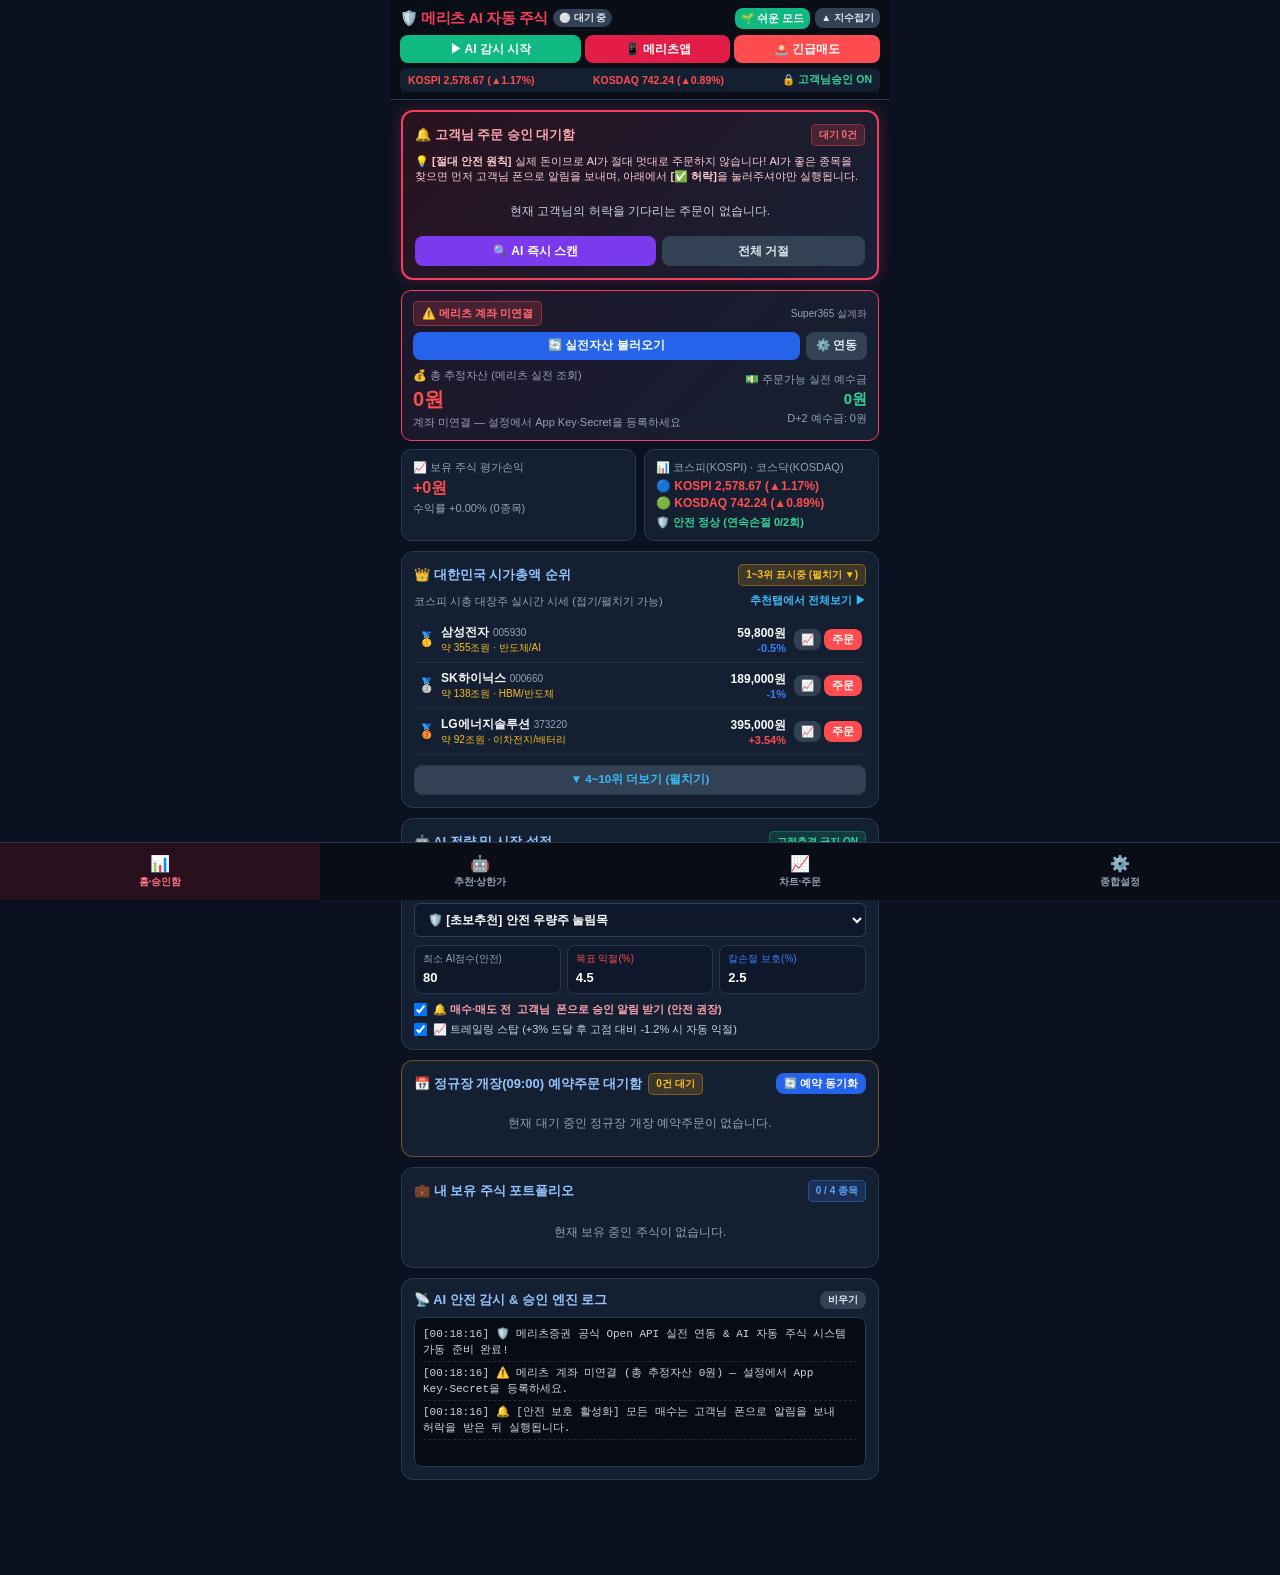
==== commit 846e3355: "feat: real date format (YY/MM/DD) on chart and authentic HTS/MTS stock execution sound effects" ====
--- a/ios/index.html
+++ b/ios/index.html
@@ -1541,12 +1541,13 @@
             <div style="font-size: 11px; color: var(--sub);">체결 및 신호 발생 시 재생할 음색 선택</div>
           </div>
           <select id="selPrefsSoundType" onchange="setSoundType(this.value)" style="background: #1e293b; color: #f8fafc; border: 1px solid #334155; border-radius: 6px; padding: 5px 8px; font-size: 12px; font-weight: 700; outline: none; cursor: pointer;">
-            <option value="chime">🔔 맑은 차임벨 (기본)</option>
-            <option value="arcade">👾 아케이드 8비트 레트로</option>
-            <option value="digital">📟 디지털 비프 (트레이딩룸)</option>
-            <option value="marimba">🪵 마림바 어쿠스틱</option>
-            <option value="crystal">✨ 크리스탈 글래스 벨</option>
-            <option value="laser">⚡ SF 퓨처리스틱 레이저</option>
+            <option value="hts_fill">📈 HTS 클래식 체결음 (찰칵 딩동 - 추천)</option>
+            <option value="meritz_mts">🔔 메리츠 스마트 MTS (크리스프 벨)</option>
+            <option value="vip_gold">✨ 증권사 VIP 프리미엄 (골드 듀얼벨)</option>
+            <option value="bloomberg">📟 블룸버그 트레이딩룸 (기관 체결 펄스)</option>
+            <option value="exchange_bell">🏛️ 거래소 체결 벨 (월스트리트 브라스)</option>
+            <option value="cash_register">💰 캐시 레지스터 체결 (수익 실현 틴)</option>
+            <option value="stealth_tick">🎧 미니멀 스텔스 (클린 틱)</option>
           </select>
         </div>
 
@@ -2700,6 +2701,7 @@
       rev.push(roundTick(cur));
     }
     rev.reverse();
+    const today = new Date();
     for (let i = 0; i < rev.length; i++) {
       const c = rev[i];
       const prev = i > 0 ? rev[i - 1] : c;
@@ -2707,7 +2709,16 @@
       const h = roundTick(Math.max(o, c) * (1 + Math.abs(Math.sin(i * 2.1)) * 0.019));
       const l = roundTick(Math.min(o, c) * (1 - Math.abs(Math.cos(i * 1.9)) * 0.017));
       const v = Math.round((300000 + (seed % 900000)) * (c > o * 1.02 ? 2.2 : 1.0));
-      candles.push({ o, h, l, c, v });
+      const diffTradingDays = (rev.length - 1 - i);
+      const d = new Date(today);
+      d.setDate(today.getDate() - Math.floor(diffTradingDays * 1.45));
+      if (d.getDay() === 0) d.setDate(d.getDate() - 2);
+      else if (d.getDay() === 6) d.setDate(d.getDate() - 1);
+      const yy = String(d.getFullYear()).slice(-2);
+      const mm = String(d.getMonth() + 1).padStart(2, "0");
+      const dd = String(d.getDate()).padStart(2, "0");
+      const date = `${yy}/${mm}/${dd}`;
+      candles.push({ o, h, l, c, v, date });
     }
     dailyCandles[st.code] = candles;
   });
@@ -5302,6 +5313,28 @@
   ctx.restore();
 }
 
+function getCandleDateLabel(c, idx, total) {
+  if (c && c.date) {
+    if (c.date.includes("/") || c.date.includes("~")) return c.date;
+    const clean = String(c.date).replace(/[^0-9]/g, "");
+    if (clean.length === 8) {
+      return `${clean.substring(2, 4)}/${clean.substring(4, 6)}/${clean.substring(6, 8)}`;
+    }
+    if (clean.length === 6) {
+      return `${clean.substring(0, 2)}/${clean.substring(2, 4)}/${clean.substring(4, 6)}`;
+    }
+  }
+  const diffDays = (total && idx !== undefined) ? (total - 1 - idx) : 0;
+  const d = new Date();
+  d.setDate(d.getDate() - Math.floor(diffDays * 1.45));
+  if (d.getDay() === 0) d.setDate(d.getDate() - 2);
+  else if (d.getDay() === 6) d.setDate(d.getDate() - 1);
+  const yy = String(d.getFullYear()).slice(-2);
+  const mm = String(d.getMonth() + 1).padStart(2, "0");
+  const dd = String(d.getDate()).padStart(2, "0");
+  return `${yy}/${mm}/${dd}`;
+}
+
 function drawChart(code) {
   currentChartCode = code;
   syncSingleStockQuote(code);
@@ -5332,10 +5365,8 @@
     const cls = isUp ? "up-txt" : "down-txt";
     const chgSign = isUp ? "+" : "";
     const isToday = (selectedCandleIdx === candles.length - 1);
-    let dayLabel = "일봉";
-    if (sc.isWeek) dayLabel = "주봉 (주간)";
-    else if (sc.isMonth) dayLabel = "월봉 (월간)";
-    else dayLabel = isToday ? "오늘 (실시간 KRX)" : `${candles.length - 1 - selectedCandleIdx}영업일 전`;
+    const curDateStr = getCandleDateLabel(sc, selectedCandleIdx, candles.length);
+    let dayLabel = `${curDateStr}${isToday ? " (실시간 KRX)" : ""}`;
 
     detailBar.innerHTML = `
       <div style="display:flex; justify-content:space-between; align-items:center; width:100%; margin-bottom:5px; flex-wrap:wrap; gap:6px;">
@@ -5478,8 +5509,8 @@
 
     // 차트 좌상단 오버레이 상세 박스 (고대비 대형 2단 HUD 카드)
     const isToday = (selectedCandleIdx === candles.length - 1);
-    const dayLabel = isToday ? "오늘" : `${candles.length - 1 - selectedCandleIdx}일전`;
-    const scDate = sc.date ? (sc.date.length === 8 ? `${sc.date.substring(4,6)}/${sc.date.substring(6,8)}` : (sc.isWeek && sc.date.includes("~") ? sc.date.split("~")[0] : sc.date)) : (isToday ? "오늘" : `D-${candles.length - 1 - selectedCandleIdx}`);
+    const scDate = getCandleDateLabel(sc, selectedCandleIdx, candles.length);
+    const dayLabel = scDate;
 
     // 하단 선택 캔들 날짜 뱃지 (날짜 표시 켜짐 시)
     if (chartSettings.showDates && scDate) {
@@ -5549,7 +5580,7 @@
     // 1행: [날짜/오늘] 종가 및 등락률
     ctx.fillStyle = "#ffffff";
     ctx.font = "bold 13px sans-serif";
-    const titleTxt = `[📅 ${dayLabel}${scDate ? ' ' + scDate : ''}]  종가: `;
+    const titleTxt = `[📅 ${scDate}]  종가: `;
     ctx.fillText(titleTxt, boxX + 8, boxY + 20);
     const titleW = ctx.measureText(titleTxt).width;
 
@@ -5593,18 +5624,7 @@
       const c = candles[i];
       if (!c) continue;
       const x = padL + i * stepX + stepX / 2;
-      let label = "";
-      if (c.date) {
-        if (c.date.length === 8) {
-          label = `${c.date.substring(4,6)}/${c.date.substring(6,8)}`;
-        } else if (c.isWeek && c.date.includes("~")) {
-          label = c.date.split("~")[0];
-        } else {
-          label = c.date;
-        }
-      } else {
-        label = `D-${candles.length - 1 - i}`;
-      }
+      const label = getCandleDateLabel(c, i, candles.length);
       ctx.fillText(label, x, vTop - 4);
       ctx.strokeStyle = "rgba(148, 163, 184, 0.2)";
       ctx.lineWidth = 1;
@@ -5617,7 +5637,7 @@
     if (lastIdx > 0 && (lastIdx % interval) > (interval / 2)) {
       const lc = candles[lastIdx];
       const lx = padL + lastIdx * stepX + stepX / 2;
-      let lLabel = lc.date ? (lc.date.length === 8 ? `${lc.date.substring(4,6)}/${lc.date.substring(6,8)}` : (lc.isWeek && lc.date.includes("~") ? lc.date.split("~")[0] : lc.date)) : "오늘";
+      const lLabel = getCandleDateLabel(lc, lastIdx, candles.length);
       ctx.fillText(lLabel, Math.min(W - padR - 16, lx), vTop - 4);
     }
     ctx.restore();
@@ -7629,7 +7649,7 @@
   accent: "red", // red, blue, green, purple, gold
   priceMode: "kr", // kr, global
   soundEnabled: true,
-  soundType: "chime", // chime, arcade, digital, marimba, crystal, laser
+  soundType: "hts_fill", // chime, arcade, digital, marimba, crystal, laser
   hapticEnabled: true,
   tickFlash: true,
   fontScale: "normal" // small, normal, large
@@ -7836,12 +7856,13 @@
   saveUserPrefs();
   playTradingSound('buy');
   const names = {
-    chime: "맑은 차임벨",
-    arcade: "아케이드 8비트 레트로",
-    digital: "디지털 비프",
-    marimba: "마림바 어쿠스틱",
-    crystal: "크리스탈 글래스 벨",
-    laser: "SF 퓨처리스틱 레이저"
+    hts_fill: "HTS 클래식 체결음 (찰칵 딩동)",
+    meritz_mts: "메리츠 스마트 MTS (크리스프 벨)",
+    vip_gold: "증권사 VIP 프리미엄 (골드 듀얼벨)",
+    bloomberg: "블룸버그 트레이딩룸 (기관 체결 펄스)",
+    exchange_bell: "거래소 체결 벨 (월스트리트 브라스)",
+    cash_register: "캐시 레지스터 체결 (수익 실현 틴)",
+    stealth_tick: "미니멀 스텔스 (클린 틱)"
   };
   showNativeToast(`🎵 효과음이 [${names[type] || type}](으)로 설정되었습니다.`);
 }
@@ -7853,110 +7874,134 @@
     if (!AudioCtx) return;
     const ctx = new AudioCtx();
     const now = ctx.currentTime;
-    const st = userPrefs.soundType || 'chime';
-
-    if (st === 'arcade') {
+    const st = userPrefs.soundType || 'hts_fill';
+
+    if (st === 'hts_fill') {
+      // 📈 HTS 클래식 체결음: 실제 증권사 HTS의 '체결 찰칵 딩동'
+      const oscClick = ctx.createOscillator();
+      const gainClick = ctx.createGain();
+      oscClick.type = 'triangle';
+      oscClick.frequency.setValueAtTime(1400, now);
+      oscClick.frequency.exponentialRampToValueAtTime(300, now + 0.02);
+      gainClick.gain.setValueAtTime(0.22, now);
+      gainClick.gain.exponentialRampToValueAtTime(0.001, now + 0.025);
+      oscClick.connect(gainClick);
+      gainClick.connect(ctx.destination);
+      oscClick.start(now);
+      oscClick.stop(now + 0.025);
+
       const osc = ctx.createOscillator();
       const gain = ctx.createGain();
-      osc.type = 'square';
+      osc.type = 'sine';
       osc.connect(gain);
       gain.connect(ctx.destination);
-      if (type === 'buy') {
-        osc.frequency.setValueAtTime(392, now);
-        osc.frequency.setValueAtTime(523.25, now + 0.05);
-        osc.frequency.setValueAtTime(659.25, now + 0.10);
-        osc.frequency.setValueAtTime(1046.5, now + 0.15);
-      } else {
-        osc.frequency.setValueAtTime(587.33, now);
-        osc.frequency.setValueAtTime(880, now + 0.08);
-      }
-      gain.gain.setValueAtTime(0.12, now);
-      gain.gain.exponentialRampToValueAtTime(0.001, now + 0.32);
-      osc.start(now);
-      osc.stop(now + 0.32);
-    } else if (st === 'digital') {
+      osc.frequency.setValueAtTime(659.25, now + 0.02);
+      osc.frequency.setValueAtTime(880.00, now + 0.08);
+      gain.gain.setValueAtTime(0.001, now);
+      gain.gain.setValueAtTime(0.24, now + 0.02);
+      gain.gain.exponentialRampToValueAtTime(0.001, now + 0.38);
+      osc.start(now + 0.02);
+      osc.stop(now + 0.38);
+    } else if (st === 'meritz_mts') {
+      // 🔔 메리츠 스마트 MTS: 크리스프 듀얼 오버톤 체결벨 (880Hz + 1760Hz)
+      const osc1 = ctx.createOscillator();
+      const osc2 = ctx.createOscillator();
+      const gain = ctx.createGain();
+      osc1.type = 'sine';
+      osc2.type = 'sine';
+      osc1.frequency.setValueAtTime(880, now);
+      osc2.frequency.setValueAtTime(1760, now);
+      osc1.connect(gain);
+      osc2.connect(gain);
+      gain.connect(ctx.destination);
+      gain.gain.setValueAtTime(0.22, now);
+      gain.gain.exponentialRampToValueAtTime(0.001, now + 0.35);
+      osc1.start(now);
+      osc2.start(now);
+      osc1.stop(now + 0.35);
+      osc2.stop(now + 0.35);
+    } else if (st === 'vip_gold') {
+      // ✨ 증권사 VIP 프리미엄: 풍성하고 따뜻한 D5/A5 골드 화음 (587Hz & 880Hz)
+      const osc1 = ctx.createOscillator();
+      const osc2 = ctx.createOscillator();
+      const gain = ctx.createGain();
+      osc1.type = 'sine';
+      osc2.type = 'sine';
+      osc1.frequency.setValueAtTime(587.33, now);
+      osc2.frequency.setValueAtTime(880.00, now);
+      osc1.connect(gain);
+      osc2.connect(gain);
+      gain.connect(ctx.destination);
+      gain.gain.setValueAtTime(0.18, now);
+      gain.gain.exponentialRampToValueAtTime(0.001, now + 0.45);
+      osc1.start(now);
+      osc2.start(now);
+      osc1.stop(now + 0.45);
+      osc2.stop(now + 0.45);
+    } else if (st === 'bloomberg') {
+      // 📟 블룸버그 트레이딩룸: 기관용 초단타 체결 듀얼 펄스 (1046Hz & 1318Hz, 각 35ms)
       const osc = ctx.createOscillator();
       const gain = ctx.createGain();
       osc.type = 'sine';
       osc.connect(gain);
       gain.connect(ctx.destination);
       osc.frequency.setValueAtTime(1046.5, now);
-      if (type === 'buy') {
-        osc.frequency.setValueAtTime(1318.5, now + 0.06);
-      }
-      gain.gain.setValueAtTime(0.16, now);
-      gain.gain.setValueAtTime(0.01, now + 0.05);
-      gain.gain.setValueAtTime(0.16, now + 0.06);
-      gain.gain.exponentialRampToValueAtTime(0.001, now + 0.22);
+      osc.frequency.setValueAtTime(1318.5, now + 0.05);
+      gain.gain.setValueAtTime(0.20, now);
+      gain.gain.setValueAtTime(0.01, now + 0.04);
+      gain.gain.setValueAtTime(0.20, now + 0.05);
+      gain.gain.exponentialRampToValueAtTime(0.001, now + 0.18);
       osc.start(now);
-      osc.stop(now + 0.22);
-    } else if (st === 'marimba') {
+      osc.stop(now + 0.18);
+    } else if (st === 'exchange_bell') {
+      // 🏛️ 거래소 체결 벨: 월스트리트 플로어 브라스 벨 (440Hz + 880Hz + 1320Hz)
+      const osc1 = ctx.createOscillator();
+      const osc2 = ctx.createOscillator();
+      const gain = ctx.createGain();
+      osc1.type = 'sine';
+      osc2.type = 'triangle';
+      osc1.frequency.setValueAtTime(440, now);
+      osc2.frequency.setValueAtTime(880, now);
+      osc1.connect(gain);
+      osc2.connect(gain);
+      gain.connect(ctx.destination);
+      gain.gain.setValueAtTime(0.22, now);
+      gain.gain.exponentialRampToValueAtTime(0.001, now + 0.50);
+      osc1.start(now);
+      osc2.start(now);
+      osc1.stop(now + 0.50);
+      osc2.stop(now + 0.50);
+    } else if (st === 'cash_register') {
+      // 💰 캐시 레지스터 체결: 수익 실현 메탈릭 틴 (1568Hz + 2093Hz)
+      const osc1 = ctx.createOscillator();
+      const osc2 = ctx.createOscillator();
+      const gain = ctx.createGain();
+      osc1.type = 'triangle';
+      osc2.type = 'sine';
+      osc1.frequency.setValueAtTime(1567.98, now);
+      osc2.frequency.setValueAtTime(2093.00, now);
+      osc1.connect(gain);
+      osc2.connect(gain);
+      gain.connect(ctx.destination);
+      gain.gain.setValueAtTime(0.18, now);
+      gain.gain.exponentialRampToValueAtTime(0.001, now + 0.32);
+      osc1.start(now);
+      osc2.start(now);
+      osc1.stop(now + 0.32);
+      osc2.stop(now + 0.32);
+    } else {
+      // 🎧 미니멀 스텔스: 묵직하고 깔끔한 250Hz 무소음 틱
       const osc = ctx.createOscillator();
       const gain = ctx.createGain();
       osc.type = 'sine';
       osc.connect(gain);
       gain.connect(ctx.destination);
-      const baseFreq = type === 'buy' ? 523.25 : 440;
-      osc.frequency.setValueAtTime(baseFreq, now);
+      osc.frequency.setValueAtTime(320, now);
+      osc.frequency.exponentialRampToValueAtTime(140, now + 0.05);
       gain.gain.setValueAtTime(0.24, now);
-      gain.gain.exponentialRampToValueAtTime(0.001, now + 0.28);
+      gain.gain.exponentialRampToValueAtTime(0.001, now + 0.06);
       osc.start(now);
-      osc.stop(now + 0.28);
-    } else if (st === 'crystal') {
-      const osc1 = ctx.createOscillator();
-      const osc2 = ctx.createOscillator();
-      const gain = ctx.createGain();
-      osc1.type = 'sine';
-      osc2.type = 'sine';
-      osc1.frequency.setValueAtTime(1318.5, now);
-      osc2.frequency.setValueAtTime(1760.0, now);
-      if (type === 'buy') {
-        osc1.frequency.exponentialRampToValueAtTime(1567.98, now + 0.12);
-        osc2.frequency.exponentialRampToValueAtTime(2093.0, now + 0.12);
-      }
-      osc1.connect(gain);
-      osc2.connect(gain);
-      gain.connect(ctx.destination);
-      gain.gain.setValueAtTime(0.12, now);
-      gain.gain.exponentialRampToValueAtTime(0.001, now + 0.45);
-      osc1.start(now);
-      osc2.start(now);
-      osc1.stop(now + 0.45);
-      osc2.stop(now + 0.45);
-    } else if (st === 'laser') {
-      const osc = ctx.createOscillator();
-      const gain = ctx.createGain();
-      osc.type = 'sawtooth';
-      osc.connect(gain);
-      gain.connect(ctx.destination);
-      osc.frequency.setValueAtTime(type === 'buy' ? 1400 : 900, now);
-      osc.frequency.exponentialRampToValueAtTime(type === 'buy' ? 350 : 200, now + 0.20);
-      gain.gain.setValueAtTime(0.12, now);
-      gain.gain.exponentialRampToValueAtTime(0.001, now + 0.25);
-      osc.start(now);
-      osc.stop(now + 0.25);
-    } else {
-      const osc = ctx.createOscillator();
-      const gain = ctx.createGain();
-      osc.connect(gain);
-      gain.connect(ctx.destination);
-      if (type === 'buy') {
-        osc.type = 'triangle';
-        osc.frequency.setValueAtTime(523.25, now);
-        osc.frequency.exponentialRampToValueAtTime(659.25, now + 0.08);
-        osc.frequency.exponentialRampToValueAtTime(783.99, now + 0.16);
-        gain.gain.setValueAtTime(0.18, now);
-        gain.gain.exponentialRampToValueAtTime(0.001, now + 0.35);
-        osc.start(now);
-        osc.stop(now + 0.35);
-      } else {
-        osc.type = 'sine';
-        osc.frequency.setValueAtTime(880, now);
-        gain.gain.setValueAtTime(0.18, now);
-        gain.gain.exponentialRampToValueAtTime(0.001, now + 0.4);
-        osc.start(now);
-        osc.stop(now + 0.4);
-      }
+      osc.stop(now + 0.06);
     }
   } catch(e) {}
 }
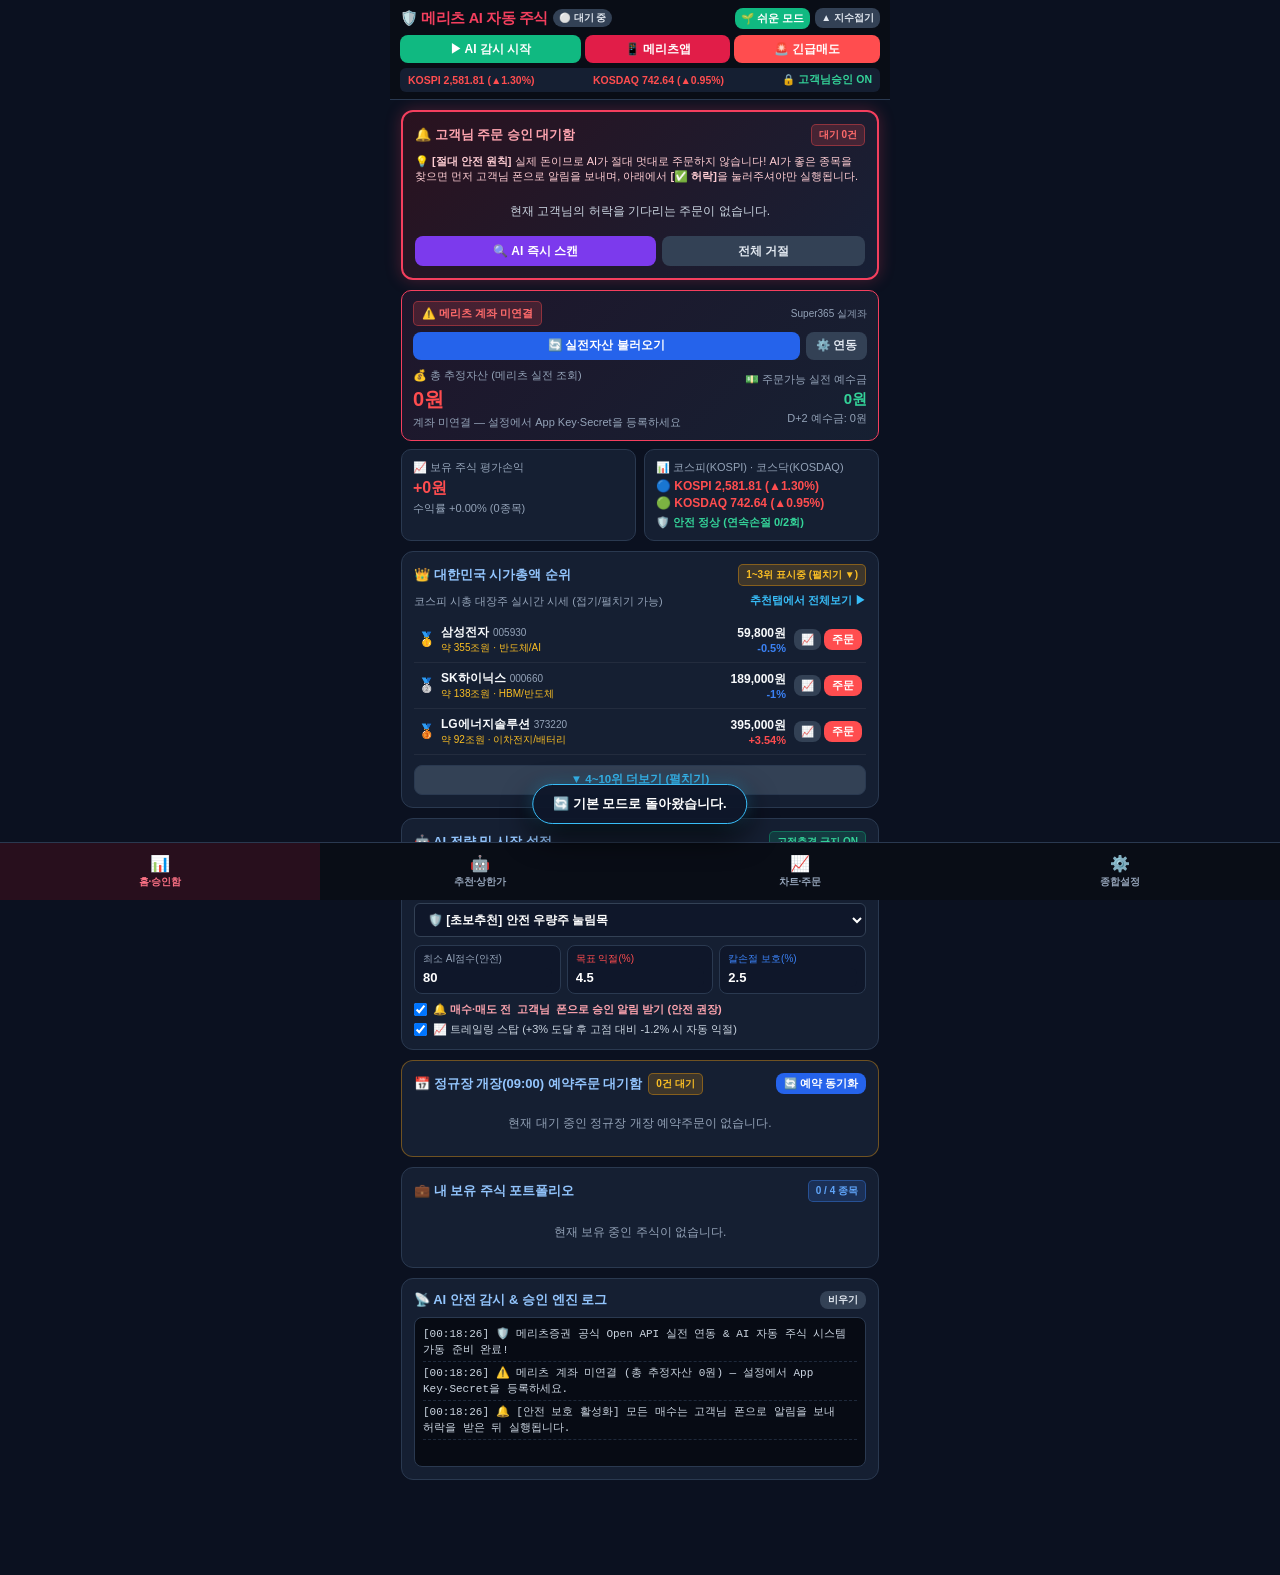
==== commit a29cadd9: "fix(chart): lock candle detail bar height to prevent vertical bounce and layout shift" ====
--- a/ios/index.html
+++ b/ios/index.html
@@ -919,11 +919,13 @@
       <button class="btn btn-blue" style="white-space:nowrap;" onclick="searchStock()">🔍 검색</button>
     </div>
     <div class="chip-bar" id="quickStockChips"></div>
-    <div id="chartHeaderTitle" style="font-size:14px; font-weight:800; margin:6px 0;" class="up-txt">
+    <div id="chartHeaderTitle" style="font-size:14px; font-weight:800; margin:6px 0; min-height:22px; max-height:22px; line-height:22px; white-space:nowrap; overflow:hidden; text-overflow:ellipsis;" class="up-txt">
       삼성전자 (005930) | 실시간 KRX 시세 연동 중...
     </div>
-    <div id="candleDetailBar" style="background:#0f172a; border:1.5px solid #38bdf8; border-radius:10px; padding:9px 12px; margin-bottom:8px; font-size:13px; line-height:1.5; color:#e2e8f0; box-shadow:0 0 10px rgba(56,189,248,0.15);">
-      <span style="color:#38bdf8; font-weight:700;">💡 <b>PC:</b> 마우스 호버(상세정보 추적) · 좌클릭(정보 고정/해제) · 길게 드래그(좌우 이동) · 휠(확대/축소) | <b>모바일:</b> 탭(고정) · 드래그(이동) · 핀치(확대/축소)</span>
+    <div id="candleDetailBar" style="background:#0f172a; border:1.5px solid #38bdf8; border-radius:10px; padding:8px 12px; margin-bottom:8px; min-height:86px; max-height:86px; box-sizing:border-box; overflow:hidden; font-size:13px; color:#e2e8f0; box-shadow:0 0 10px rgba(56,189,248,0.15);">
+      <div style="display:flex; justify-content:space-between; align-items:center; height:100%;">
+        <span style="color:#38bdf8; font-weight:700; font-size:12px;">💡 <b>PC:</b> 마우스 호버(상세정보 추적) · 좌클릭(정보 고정/해제) · 길게 드래그(좌우 이동) · 휠(확대/축소) | <b>모바일:</b> 탭(고정) · 드래그(이동) · 핀치(확대/축소)</span>
+      </div>
     </div>
         <canvas id="stockCanvas" width="680" height="520" style="cursor:crosshair; touch-action:none;"></canvas>
 
@@ -5366,25 +5368,24 @@
     const chgSign = isUp ? "+" : "";
     const isToday = (selectedCandleIdx === candles.length - 1);
     const curDateStr = getCandleDateLabel(sc, selectedCandleIdx, candles.length);
-    let dayLabel = `${curDateStr}${isToday ? " (실시간 KRX)" : ""}`;
+    let dayLabel = `${curDateStr}${isToday ? " (실시간)" : ""}`;
 
     detailBar.innerHTML = `
-      <div style="display:flex; justify-content:space-between; align-items:center; width:100%; margin-bottom:5px; flex-wrap:wrap; gap:6px;">
-        <div style="display:flex; align-items:center; gap:6px;">
-          <span class="badge ${isToday ? 'badge-red' : 'badge-blue'}" style="font-size:11px; padding:3px 7px;">📅 ${dayLabel}</span>
-          <b style="color:#ffffff; font-size:15px; letter-spacing:-0.3px;">${ana.name}</b>
-          <span style="font-size:11.5px; color:#94a3b8;">${sc.date || ''}</span>
+      <div style="display:flex; justify-content:space-between; align-items:center; width:100%; margin-bottom:6px; flex-wrap:nowrap; gap:8px;">
+        <div style="display:flex; align-items:center; gap:6px; min-width:0; overflow:hidden; white-space:nowrap;">
+          <span class="badge ${isToday ? 'badge-red' : 'badge-blue'}" style="font-size:11px; padding:2px 7px; flex-shrink:0;">📅 ${dayLabel}</span>
+          <b style="color:#ffffff; font-size:14.5px; letter-spacing:-0.3px; overflow:hidden; text-overflow:ellipsis; white-space:nowrap;">${ana.name}</b>
         </div>
-        <div style="text-align:right;">
-          <b class="${cls}" style="font-size:17px; font-weight:900;">${fmt(sc.c)}원</b>
+        <div style="text-align:right; white-space:nowrap; flex-shrink:0;">
+          <b class="${cls}" style="font-size:16px; font-weight:900;">${fmt(sc.c)}원</b>
           <span class="${cls}" style="font-size:12px; font-weight:800; margin-left:4px;">(${chgSign}${fmt(chgP)} / ${chgSign}${chgPct}%)</span>
         </div>
       </div>
-      <div style="display:grid; grid-template-columns:repeat(4, 1fr); gap:6px; width:100%; background:#1e293b; padding:7px 8px; border-radius:6px; font-size:12px; text-align:center;">
-        <div><span style="color:#94a3b8; font-size:10.5px;">시가</span><br><b style="color:#f8fafc; font-size:12.5px;">${fmt(sc.o)}</b></div>
-        <div><span style="color:#94a3b8; font-size:10.5px;">고가</span><br><b class="up-txt" style="font-size:12.5px;">${fmt(sc.h)}</b></div>
-        <div><span style="color:#94a3b8; font-size:10.5px;">저가</span><br><b class="down-txt" style="font-size:12.5px;">${fmt(sc.l)}</b></div>
-        <div><span style="color:#94a3b8; font-size:10.5px;">거래량</span><br><b style="color:#fbbf24; font-size:12.5px;">${fmt(sc.v || 0)}주</b></div>
+      <div style="display:grid; grid-template-columns:repeat(4, 1fr); gap:6px; width:100%; background:#1e293b; padding:6px 8px; border-radius:6px; font-size:11.5px; text-align:center;">
+        <div><span style="color:#94a3b8; font-size:10px;">시가</span><br><b style="color:#f8fafc; font-size:12px;">${fmt(sc.o)}</b></div>
+        <div><span style="color:#94a3b8; font-size:10px;">고가</span><br><b class="up-txt" style="font-size:12px;">${fmt(sc.h)}</b></div>
+        <div><span style="color:#94a3b8; font-size:10px;">저가</span><br><b class="down-txt" style="font-size:12px;">${fmt(sc.l)}</b></div>
+        <div><span style="color:#94a3b8; font-size:10px;">거래량</span><br><b style="color:#fbbf24; font-size:12px;">${fmt(sc.v || 0)}주</b></div>
       </div>
     `;
   }
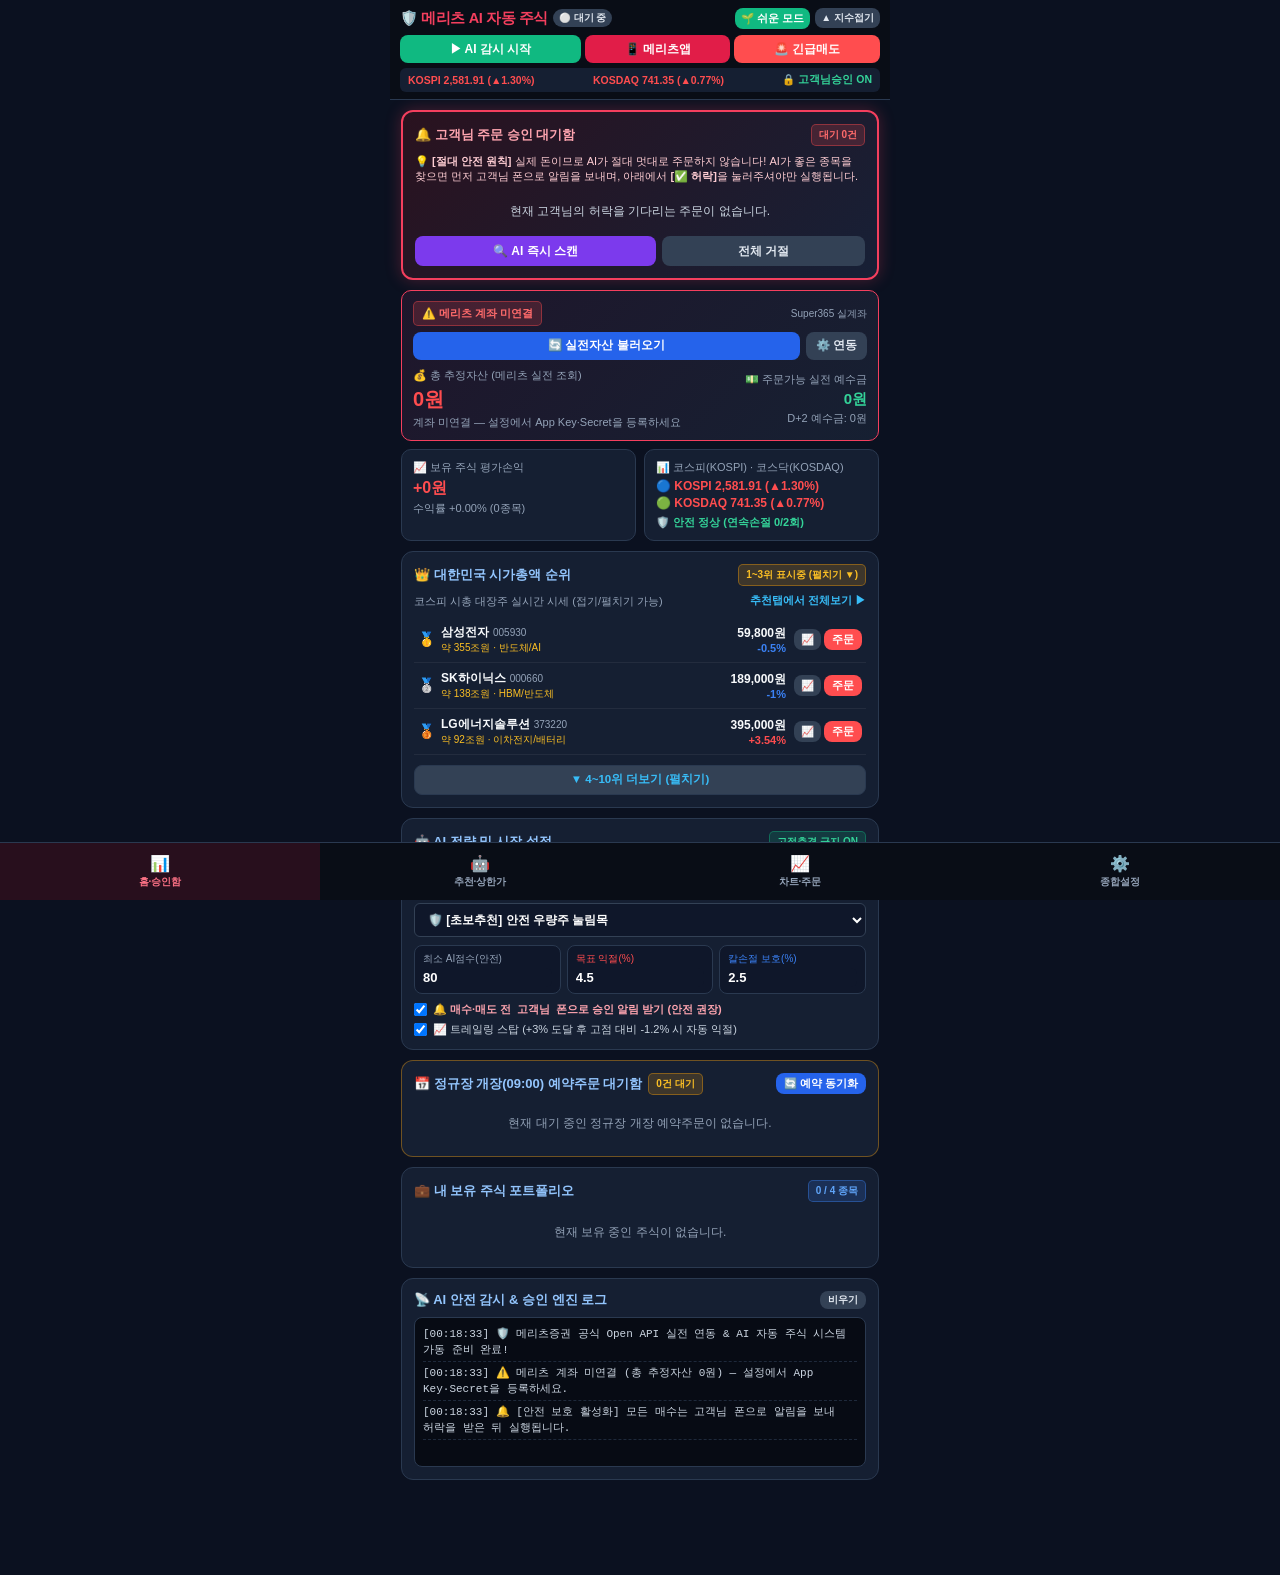
==== commit 9059cde0: "release(v4.5.1): deploy Meritz AI Stock v4.5.1 across all platforms" ====
--- a/ios/index.html
+++ b/ios/index.html
@@ -7,7 +7,7 @@
   <script>
     // 🚀 [메리츠 AI 트레이더 v4.4.2 실시간 캐시 무효화 및 강제 자동 최신화]
     (function() {
-      const APP_VER = "4.4.2";
+      const APP_VER = "4.5.1";
       if (localStorage.getItem("meritz_app_cache_ver") !== APP_VER) {
         localStorage.setItem("meritz_app_cache_ver", APP_VER);
         if ('caches' in window) {
@@ -7021,13 +7021,13 @@
 // =========================================================================
 const APP_RELEASE_META = {
   appName: "메리츠 AI 주식",
-  currentVersion: "4.5.0",
-  buildDateStr: "2026-10-26 (v4.5.0)",
+  currentVersion: "4.5.1",
+  buildDateStr: "2026-10-26 (v4.5.1)",
   githubRepo: "OKHDEV/AI_TRADE",
   defaultExeName: "Meritz-AI-Stock.exe",
-  defaultSetupName: "Meritz-AI-Stock-Setup-v4.5.0.exe",
-  defaultApkName: "Meritz-AI-Stock-v4.5.0.apk",
-  defaultIpaName: "Meritz-AI-Stock-v4.5.0.ipa"
+  defaultSetupName: "Meritz-AI-Stock-Setup-v4.5.1.exe",
+  defaultApkName: "Meritz-AI-Stock-v4.5.1.apk",
+  defaultIpaName: "Meritz-AI-Stock-v4.5.1.ipa"
 };
 
 function compareSemver(v1, v2) {
@@ -7280,7 +7280,7 @@
       };
       stopLoadingAndForceUpdate(foundUpdate);
     } else {
-      // ✅ 이미 최신 버전(v4.5.0)임! -> 인트로 완료 후 정상 진입
+      // ✅ 이미 최신 버전(v4.5.1)임! -> 인트로 완료 후 정상 진입
       updateCheckFinished = true;
       window.isUpdatePendingInstall = false;
       window.isUpdateDownloading = false;
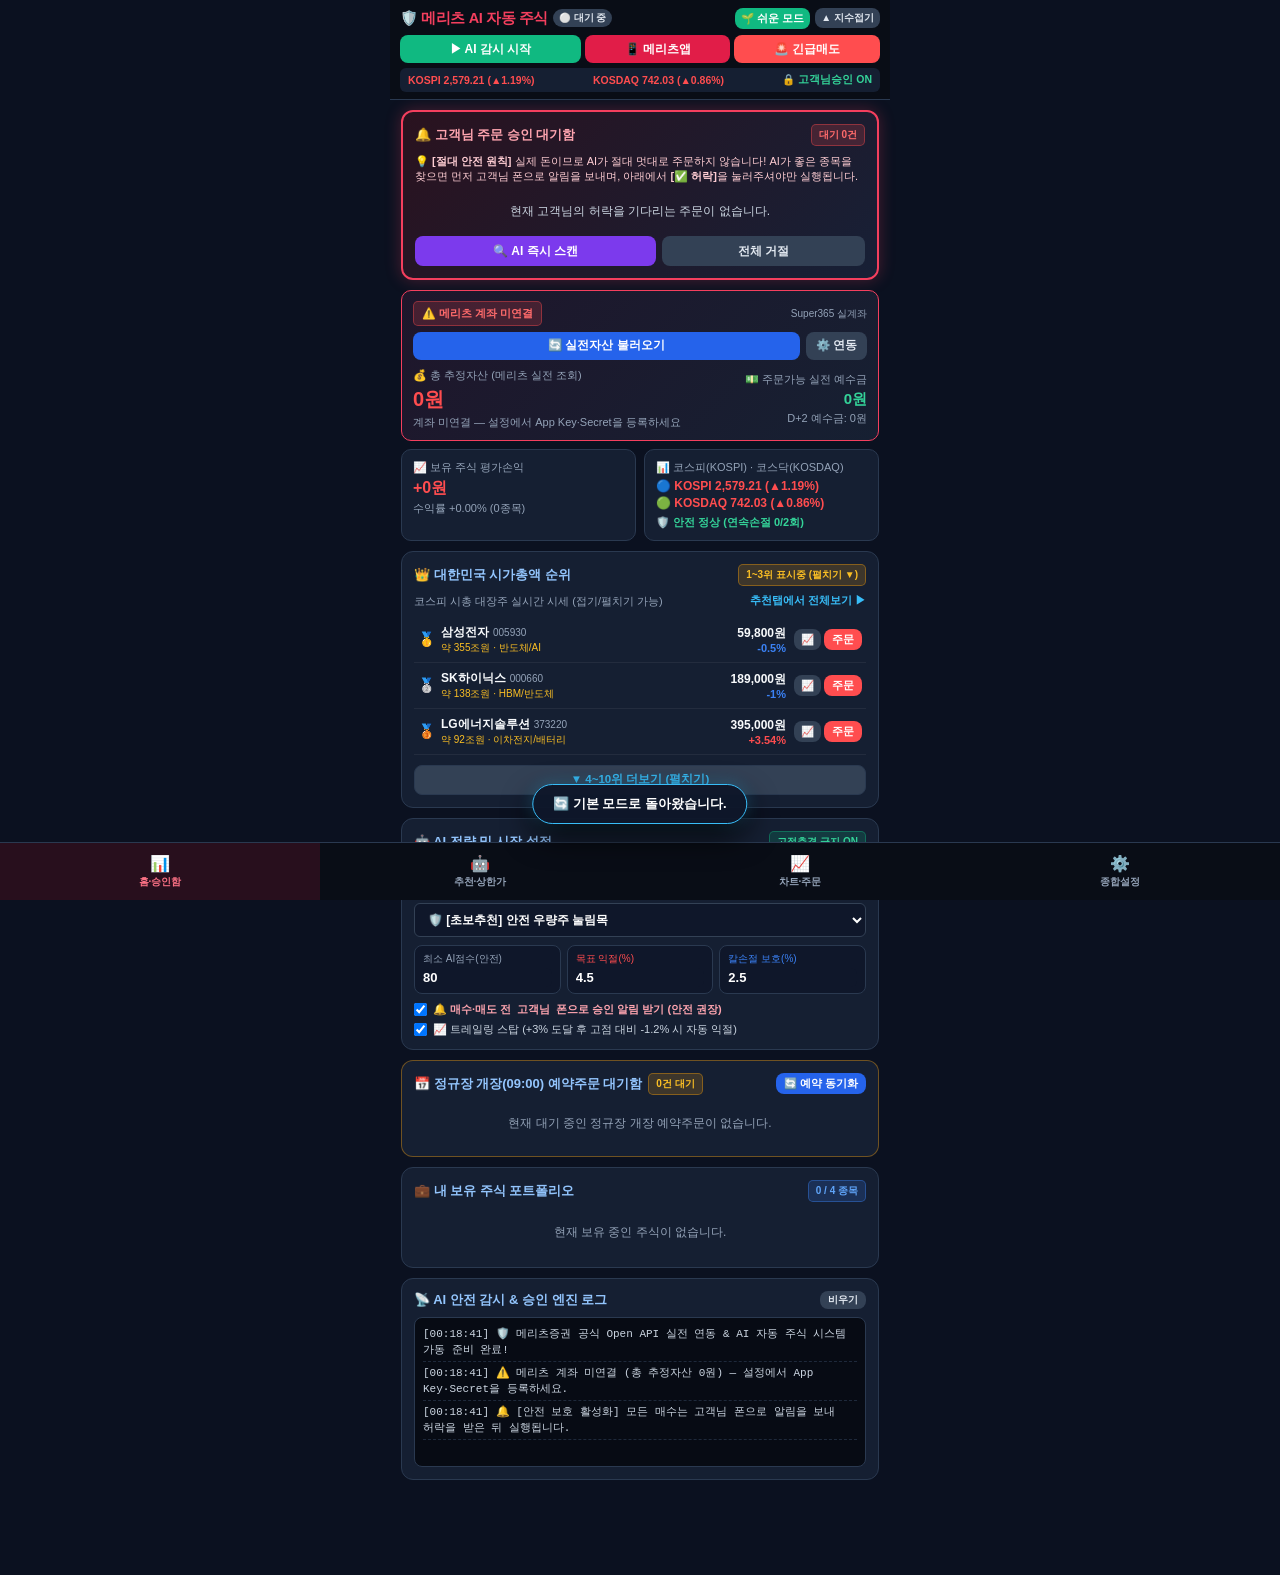
==== commit 0ac84882: "release(v4.5.2): deploy Meritz AI Stock v4.5.2 across all platforms" ====
--- a/ios/index.html
+++ b/ios/index.html
@@ -7,7 +7,7 @@
   <script>
     // 🚀 [메리츠 AI 트레이더 v4.4.2 실시간 캐시 무효화 및 강제 자동 최신화]
     (function() {
-      const APP_VER = "4.5.1";
+      const APP_VER = "4.5.2";
       if (localStorage.getItem("meritz_app_cache_ver") !== APP_VER) {
         localStorage.setItem("meritz_app_cache_ver", APP_VER);
         if ('caches' in window) {
@@ -5367,13 +5367,23 @@
     const cls = isUp ? "up-txt" : "down-txt";
     const chgSign = isUp ? "+" : "";
     const isToday = (selectedCandleIdx === candles.length - 1);
+    const diffDays = candles.length - 1 - selectedCandleIdx;
     const curDateStr = getCandleDateLabel(sc, selectedCandleIdx, candles.length);
-    let dayLabel = `${curDateStr}${isToday ? " (실시간)" : ""}`;
+    let dayLabel = "오늘 (실시간)";
+    if (diffDays > 0) {
+      if (chartTimeframe === "WEEK") {
+        dayLabel = `${diffDays}주전`;
+      } else if (chartTimeframe === "MONTH") {
+        dayLabel = `${diffDays}개월전`;
+      } else {
+        dayLabel = `${diffDays}일전`;
+      }
+    }
 
     detailBar.innerHTML = `
       <div style="display:flex; justify-content:space-between; align-items:center; width:100%; margin-bottom:6px; flex-wrap:nowrap; gap:8px;">
         <div style="display:flex; align-items:center; gap:6px; min-width:0; overflow:hidden; white-space:nowrap;">
-          <span class="badge ${isToday ? 'badge-red' : 'badge-blue'}" style="font-size:11px; padding:2px 7px; flex-shrink:0;">📅 ${dayLabel}</span>
+          <span class="badge ${isToday ? 'badge-red' : 'badge-blue'}" title="${curDateStr}" style="font-size:11px; padding:2px 7px; flex-shrink:0;">📅 ${dayLabel}</span>
           <b style="color:#ffffff; font-size:14.5px; letter-spacing:-0.3px; overflow:hidden; text-overflow:ellipsis; white-space:nowrap;">${ana.name}</b>
         </div>
         <div style="text-align:right; white-space:nowrap; flex-shrink:0;">
@@ -7021,13 +7031,13 @@
 // =========================================================================
 const APP_RELEASE_META = {
   appName: "메리츠 AI 주식",
-  currentVersion: "4.5.1",
-  buildDateStr: "2026-10-26 (v4.5.1)",
+  currentVersion: "4.5.2",
+  buildDateStr: "2026-10-26 (v4.5.2)",
   githubRepo: "OKHDEV/AI_TRADE",
   defaultExeName: "Meritz-AI-Stock.exe",
-  defaultSetupName: "Meritz-AI-Stock-Setup-v4.5.1.exe",
-  defaultApkName: "Meritz-AI-Stock-v4.5.1.apk",
-  defaultIpaName: "Meritz-AI-Stock-v4.5.1.ipa"
+  defaultSetupName: "Meritz-AI-Stock-Setup-v4.5.2.exe",
+  defaultApkName: "Meritz-AI-Stock-v4.5.2.apk",
+  defaultIpaName: "Meritz-AI-Stock-v4.5.2.ipa"
 };
 
 function compareSemver(v1, v2) {
@@ -7280,7 +7290,7 @@
       };
       stopLoadingAndForceUpdate(foundUpdate);
     } else {
-      // ✅ 이미 최신 버전(v4.5.1)임! -> 인트로 완료 후 정상 진입
+      // ✅ 이미 최신 버전(v4.5.2)임! -> 인트로 완료 후 정상 진입
       updateCheckFinished = true;
       window.isUpdatePendingInstall = false;
       window.isUpdateDownloading = false;
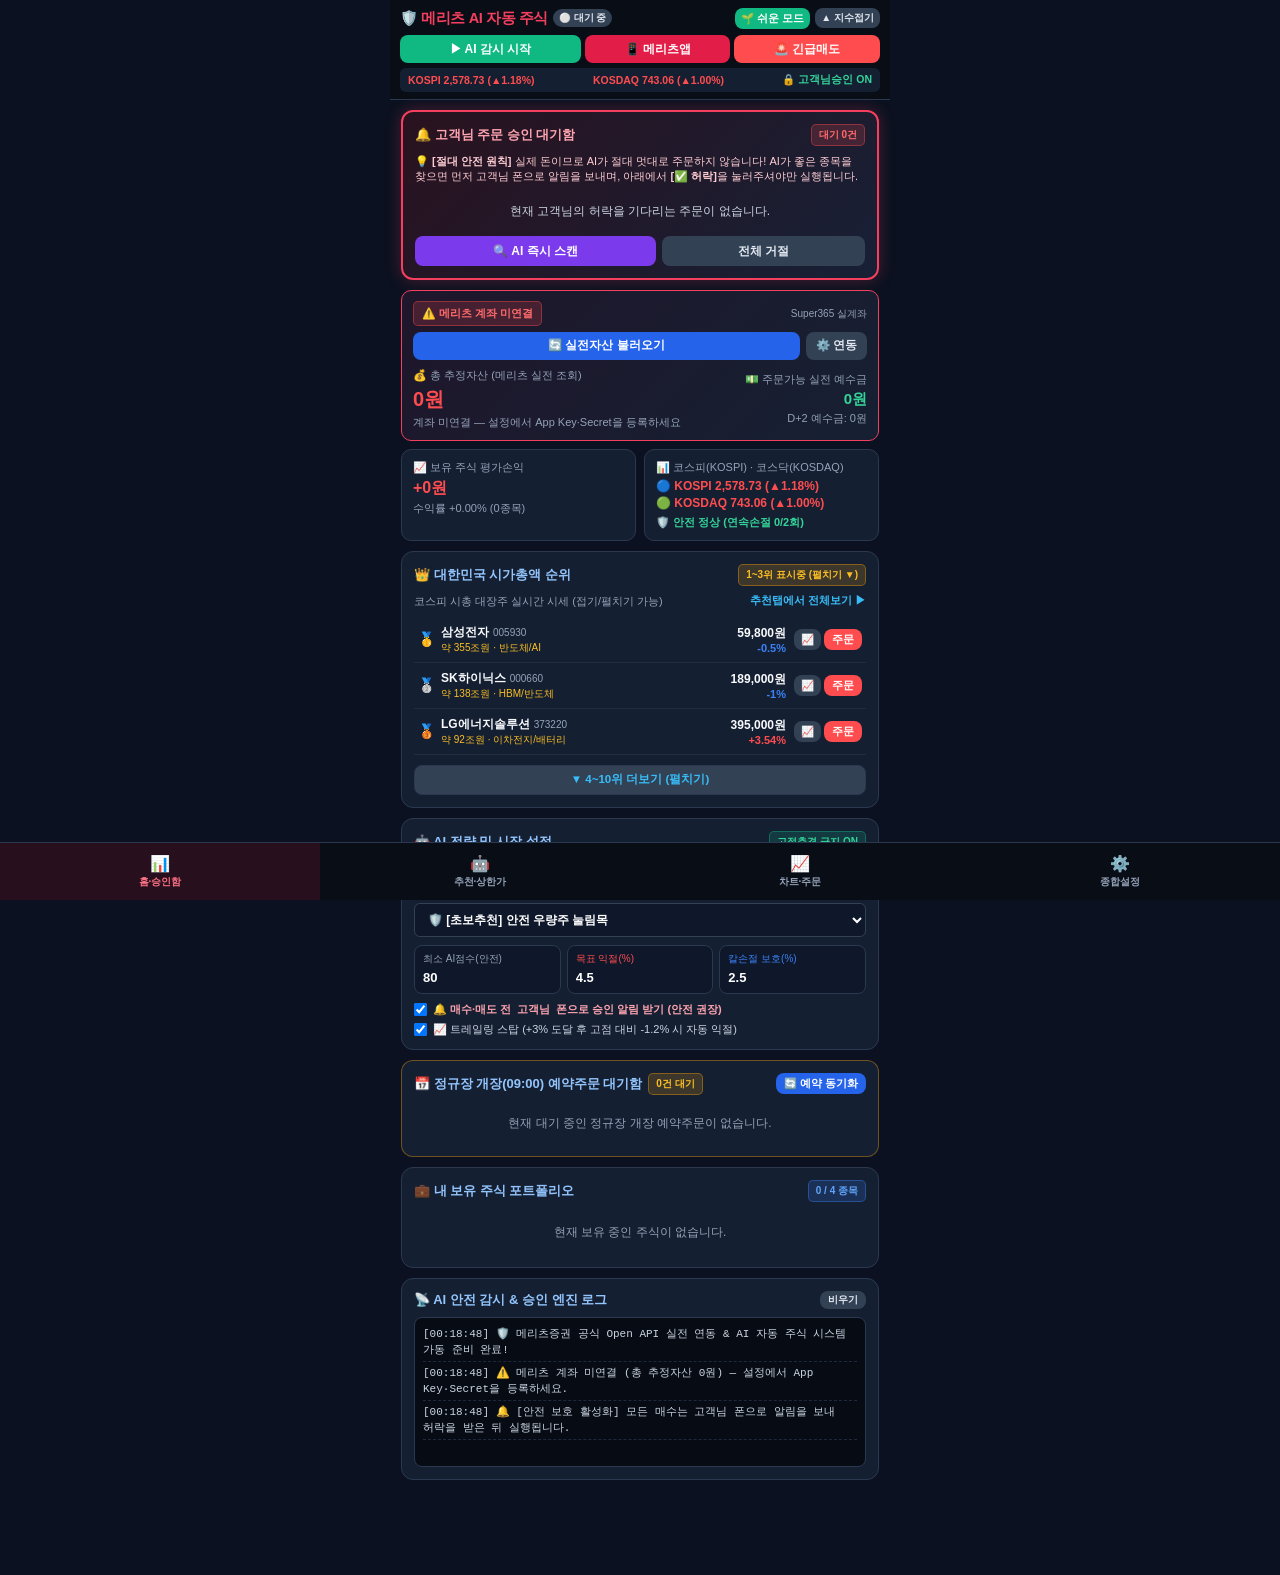
==== commit c9614cce: "release(v4.5.3): deploy Meritz AI Stock v4.5.3 across all platforms" ====
--- a/ios/index.html
+++ b/ios/index.html
@@ -7,7 +7,7 @@
   <script>
     // 🚀 [메리츠 AI 트레이더 v4.4.2 실시간 캐시 무효화 및 강제 자동 최신화]
     (function() {
-      const APP_VER = "4.5.2";
+      const APP_VER = "4.5.3";
       if (localStorage.getItem("meritz_app_cache_ver") !== APP_VER) {
         localStorage.setItem("meritz_app_cache_ver", APP_VER);
         if ('caches' in window) {
@@ -924,7 +924,7 @@
     </div>
     <div id="candleDetailBar" style="background:#0f172a; border:1.5px solid #38bdf8; border-radius:10px; padding:8px 12px; margin-bottom:8px; min-height:86px; max-height:86px; box-sizing:border-box; overflow:hidden; font-size:13px; color:#e2e8f0; box-shadow:0 0 10px rgba(56,189,248,0.15);">
       <div style="display:flex; justify-content:space-between; align-items:center; height:100%;">
-        <span style="color:#38bdf8; font-weight:700; font-size:12px;">💡 <b>PC:</b> 마우스 호버(상세정보 추적) · 좌클릭(정보 고정/해제) · 길게 드래그(좌우 이동) · 휠(확대/축소) | <b>모바일:</b> 탭(고정) · 드래그(이동) · 핀치(확대/축소)</span>
+        <span style="color:#38bdf8; font-weight:700; font-size:12px;">💡 <b>PC:</b> 마우스 호버(상세정보 추적) · 좌클릭(정보 고정/해제) · 길게 드래그(좌우 이동) · 휠(확대/축소) | <b>모바일:</b> 탭(캔들선택) · 드래그(이동) · 핀치(확대/축소)</span>
       </div>
     </div>
         <canvas id="stockCanvas" width="680" height="520" style="cursor:crosshair; touch-action:none;"></canvas>
@@ -4871,6 +4871,13 @@
 let isCandleDetailPinned = false;
 let chartMousePos = null;
 
+function isMobileEnvironment() {
+  if (typeof navigator === "undefined") return false;
+  const ua = navigator.userAgent || "";
+  const isTouch = ('ontouchstart' in window) || (navigator.maxTouchPoints > 0);
+  return /Android|iPhone|iPad|iPod|Mobile/i.test(ua) || !!window.AndroidBridge || (isTouch && window.innerWidth <= 820);
+}
+
 function setupCanvasInteractions() {
   const canvas = document.getElementById("stockCanvas");
   if (!canvas || canvas._hasInteraction) return;
@@ -4985,16 +4992,21 @@
     if (!isMouseDragging) return;
     isMouseDragging = false;
     const clickDuration = Date.now() - mouseDownTime;
-    // 짧은 좌클릭 (이동 없이 350ms 이내 클릭): 상세 정보 고정/해제 토글!
+    // 짧은 좌클릭 (이동 없이 350ms 이내 클릭): PC에서만 상세 정보 고정/해제 토글!
     if (!hasMouseMoved && clickDuration < 350) {
       const rect = canvas.getBoundingClientRect();
       if (e.clientX >= rect.left && e.clientX <= rect.right && e.clientY >= rect.top && e.clientY <= rect.bottom) {
         chartMousePos = getCanvasCoords(e);
         updateCandleFromClientX(e.clientX, true);
-        isCandleDetailPinned = !isCandleDetailPinned;
-        drawChart(currentChartCode);
-        if (typeof showNativeToast === "function") {
-          showNativeToast(isCandleDetailPinned ? "📌 상세 정보가 고정되었습니다. (다시 클릭 시 해제)" : "🔓 상세 정보 고정이 해제되었습니다.");
+        if (!isMobileEnvironment()) {
+          isCandleDetailPinned = !isCandleDetailPinned;
+          drawChart(currentChartCode);
+          if (typeof showNativeToast === "function") {
+            showNativeToast(isCandleDetailPinned ? "📌 상세 정보가 고정되었습니다. (다시 클릭 시 해제)" : "🔓 상세 정보 고정이 해제되었습니다.");
+          }
+        } else {
+          isCandleDetailPinned = false;
+          drawChart(currentChartCode);
         }
       }
     }
@@ -5069,12 +5081,10 @@
 
   canvas.addEventListener("touchend", function(e) {
     if (touchMode === "pan" && !hasTouchMoved && (Date.now() - touchStartTime) < 350) {
-      isCandleDetailPinned = !isCandleDetailPinned;
+      // 📱 모바일 터치 시에는 고정(Pin)하지 않고 탭한 캔들의 상세 정보만 자유롭게 조회
+      isCandleDetailPinned = false;
       updateCandleFromClientX(touchStartX, true);
       drawChart(currentChartCode);
-      if (typeof showNativeToast === "function") {
-        showNativeToast(isCandleDetailPinned ? "📌 상세 정보가 고정되었습니다. (다시 탭 시 해제)" : "🔓 상세 정보 고정이 해제되었습니다.");
-      }
     }
     if (e.touches.length === 0) {
       touchMode = "none";
@@ -5576,17 +5586,19 @@
     ctx.fillRect(boxX, boxY, boxW, boxH);
     ctx.strokeRect(boxX, boxY, boxW, boxH);
 
-    // 고정 상태 표시 뱃지 (우측 상단)
-    ctx.font = "bold 9.5px sans-serif";
-    ctx.textAlign = "right";
-    if (isCandleDetailPinned) {
-      ctx.fillStyle = "#fbbf24";
-      ctx.fillText("📌 고정됨 (클릭하여 해제)", boxX + boxW - 8, boxY + 16);
-    } else {
-      ctx.fillStyle = "#94a3b8";
-      ctx.fillText("💡 클릭하여 고정", boxX + boxW - 8, boxY + 16);
-    }
-    ctx.textAlign = "left";
+    // 고정 상태 표시 뱃지 (우측 상단 - PC 전용)
+    if (!isMobileEnvironment()) {
+      ctx.font = "bold 9.5px sans-serif";
+      ctx.textAlign = "right";
+      if (isCandleDetailPinned) {
+        ctx.fillStyle = "#fbbf24";
+        ctx.fillText("📌 고정됨 (클릭하여 해제)", boxX + boxW - 8, boxY + 16);
+      } else {
+        ctx.fillStyle = "#94a3b8";
+        ctx.fillText("💡 클릭하여 고정", boxX + boxW - 8, boxY + 16);
+      }
+      ctx.textAlign = "left";
+    }
 
     // 1행: [날짜/오늘] 종가 및 등락률
     ctx.fillStyle = "#ffffff";
@@ -7031,13 +7043,13 @@
 // =========================================================================
 const APP_RELEASE_META = {
   appName: "메리츠 AI 주식",
-  currentVersion: "4.5.2",
-  buildDateStr: "2026-10-26 (v4.5.2)",
+  currentVersion: "4.5.3",
+  buildDateStr: "2026-10-26 (v4.5.3)",
   githubRepo: "OKHDEV/AI_TRADE",
   defaultExeName: "Meritz-AI-Stock.exe",
-  defaultSetupName: "Meritz-AI-Stock-Setup-v4.5.2.exe",
-  defaultApkName: "Meritz-AI-Stock-v4.5.2.apk",
-  defaultIpaName: "Meritz-AI-Stock-v4.5.2.ipa"
+  defaultSetupName: "Meritz-AI-Stock-Setup-v4.5.3.exe",
+  defaultApkName: "Meritz-AI-Stock-v4.5.3.apk",
+  defaultIpaName: "Meritz-AI-Stock-v4.5.3.ipa"
 };
 
 function compareSemver(v1, v2) {
@@ -7290,7 +7302,7 @@
       };
       stopLoadingAndForceUpdate(foundUpdate);
     } else {
-      // ✅ 이미 최신 버전(v4.5.2)임! -> 인트로 완료 후 정상 진입
+      // ✅ 이미 최신 버전(v4.5.3)임! -> 인트로 완료 후 정상 진입
       updateCheckFinished = true;
       window.isUpdatePendingInstall = false;
       window.isUpdateDownloading = false;
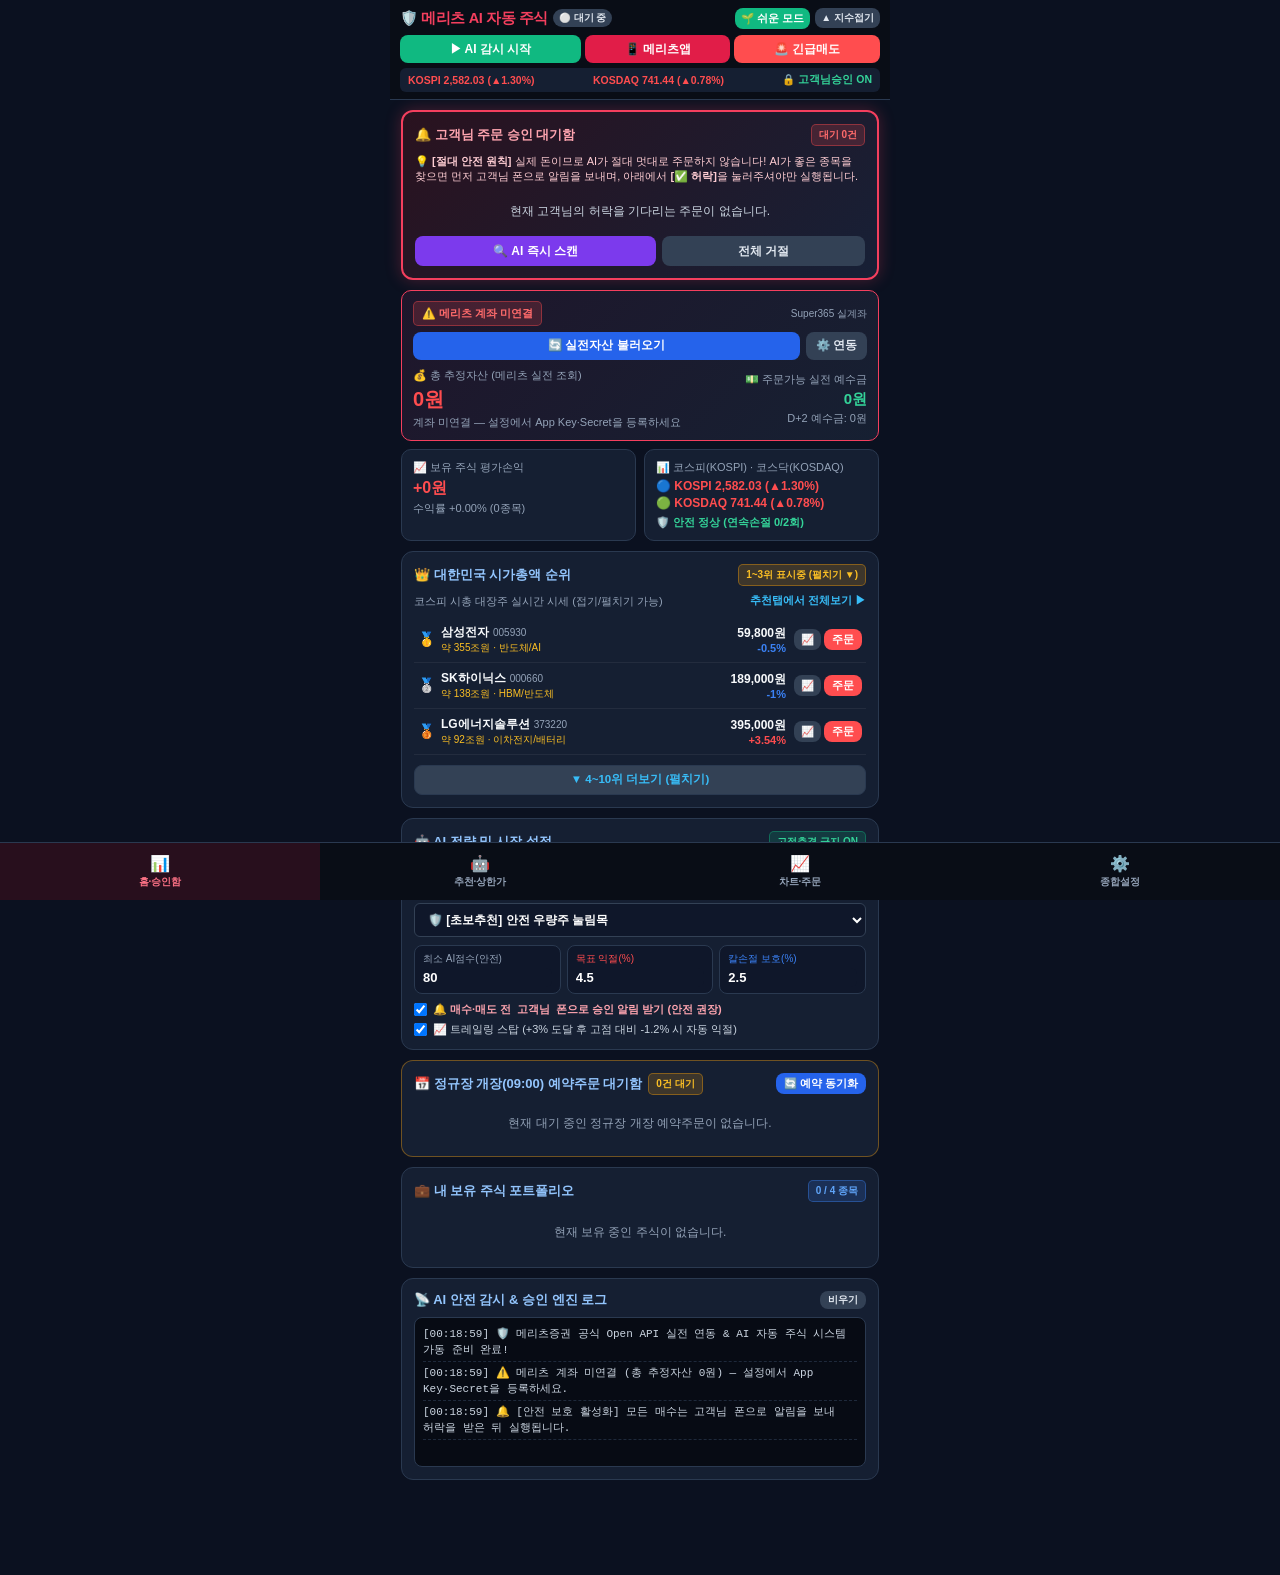
==== commit 6a32a220: "release(v4.5.4): deploy Meritz AI Stock v4.5.4 across all platforms" ====
--- a/ios/index.html
+++ b/ios/index.html
@@ -1,4 +1,4 @@
-﻿<!DOCTYPE html>
+<!DOCTYPE html>
 <html lang="ko">
 <head>
   <meta http-equiv="Cache-Control" content="no-cache, no-store, must-revalidate">
@@ -7,7 +7,7 @@
   <script>
     // 🚀 [메리츠 AI 트레이더 v4.4.2 실시간 캐시 무효화 및 강제 자동 최신화]
     (function() {
-      const APP_VER = "4.5.3";
+      const APP_VER = "4.5.4";
       if (localStorage.getItem("meritz_app_cache_ver") !== APP_VER) {
         localStorage.setItem("meritz_app_cache_ver", APP_VER);
         if ('caches' in window) {
@@ -342,7 +342,20 @@
     font-size: 9px; font-weight: 800; border-radius: 10px; padding: 1px 5px; display: none;
   }
 
-  canvas { width: 100%; height: 300px; background: #0b1120; border-radius: 8px; display: block; }
+  /* 차트 캔버스 스타일: 휴대폰이 길쭉해도 세로로 늘어지지 않고 최적 종횡비(680/446)를 완벽 유지 */
+  #stockCanvas, canvas {
+    width: 100%;
+    height: auto;
+    aspect-ratio: 680 / 446;
+    max-height: 420px;
+    background: #0b1120;
+    border-radius: 8px;
+    display: block;
+    box-sizing: border-box;
+  }
+  #tab-chart .card {
+    padding: 11px 9px;
+  }
 
   /* 초보자 전용 쉬운 모드 UI: 4개 탭(홈, 추천, 차트, 설정)과 네비게이션이 100% 온전히 유지되며 각 페이지 UI만 초보자용으로 직관적 전환 */
   body.beginner-ui-active #cardReservedOrders.ez-empty { display: none !important; }
@@ -927,7 +940,7 @@
         <span style="color:#38bdf8; font-weight:700; font-size:12px;">💡 <b>PC:</b> 마우스 호버(상세정보 추적) · 좌클릭(정보 고정/해제) · 길게 드래그(좌우 이동) · 휠(확대/축소) | <b>모바일:</b> 탭(캔들선택) · 드래그(이동) · 핀치(확대/축소)</span>
       </div>
     </div>
-        <canvas id="stockCanvas" width="680" height="520" style="cursor:crosshair; touch-action:none;"></canvas>
+        <canvas id="stockCanvas" width="680" height="446" style="cursor:crosshair; touch-action:none;"></canvas>
 
     <!-- 🎛️ 차트 상세 설정 & 기간 조회 바 (몇주/몇달 보기, 접기/펼치기 지원) -->
     <div id="chartDetailSettingsPanel" style="margin-top:10px; background:#0b1329; border:1px solid #1e293b; border-radius:10px; padding:10px 12px;">
@@ -951,8 +964,8 @@
           <div style="display:flex; align-items:center; gap:4px; flex-wrap:wrap;">
             <span style="font-size:12px; font-weight:800; color:#94a3b8; margin-right:2px;">기간:</span>
             <button class="chart-btn" id="cp-1w" onclick="setChartPeriod('1W')">1주</button>
-            <button class="chart-btn" id="cp-1m" onclick="setChartPeriod('1M')">1개월</button>
-            <button class="chart-btn active" id="cp-3m" onclick="setChartPeriod('3M')">3개월</button>
+            <button class="chart-btn active" id="cp-1m" onclick="setChartPeriod('1M')">1개월</button>
+            <button class="chart-btn" id="cp-3m" onclick="setChartPeriod('3M')">3개월</button>
             <button class="chart-btn" id="cp-6m" onclick="setChartPeriod('6M')">6개월</button>
             <button class="chart-btn" id="cp-1y" onclick="setChartPeriod('1Y')">1년</button>
             <button class="chart-btn" id="cp-all" onclick="setChartPeriod('ALL')">전체</button>
@@ -1736,6 +1749,7 @@
 let botTimer = null;
 let currentRecCat = "MARKET_CAP_TOP10";
 let currentChartCode = "005930";
+if (typeof window !== "undefined") window.currentChartCode = currentChartCode;
 let lastTgUpdateId = 0;
 
 // 계좌, 안전장치, 주인 승인 대기열 상태 (계좌 미연결 기본값: 0원 — 메리츠 Open API로 실제 자산을 불러오기 전에는 절대 가짜 돈 표시 안 함)
@@ -4606,8 +4620,8 @@
           <div style="min-width:0; flex:1 1 auto;">
             <div style="display:flex; align-items:center; gap:5px; flex-wrap:wrap;">
               <span class="badge ${req.side === '매수' ? 'badge-red' : 'badge-blue'}" style="font-size:10px; padding:3px 6px; flex-shrink:0;">AI ${req.side} 요청</span>
-              <b style="font-size:14.5px; font-weight:900; color:#fff; letter-spacing:-0.3px; white-space:nowrap;">${req.name}</b>
-              <span style="font-size:11px; color:#94a3b8; font-weight:600; white-space:nowrap;">(${req.code})</span>
+              <b onclick="openChartTab('${req.code}')" style="font-size:14.5px; font-weight:900; color:#38bdf8; cursor:pointer; text-decoration:underline; text-underline-offset:2.5px; letter-spacing:-0.3px; white-space:nowrap;" title="클릭 시 '${req.name}' 차트 및 주문 페이지로 이동">${req.name}</b>
+              <span onclick="openChartTab('${req.code}')" style="font-size:11px; color:#94a3b8; font-weight:600; cursor:pointer; white-space:nowrap;" title="클릭 시 '${req.name}' 차트 및 주문 페이지로 이동">(${req.code} 📈)</span>
             </div>
           </div>
           <span class="badge badge-gold" style="font-size:10px; padding:3px 6px; flex-shrink:0;">AI ${req.aiScore}점</span>
@@ -5104,9 +5118,21 @@
 function openChartTab(code) {
   // 쉬운 모드 상태 유지 (사용자가 의도치 않게 기본 모드로 풀리지 않도록 보호)
   currentChartCode = code;
+  if (typeof window !== "undefined") window.currentChartCode = code;
   selectedCandleIdx = null;
-  switchTab("chart", document.querySelectorAll(".nav-item")[2]);
-  drawChart(code);
+  try {
+    const navItems = (typeof document !== "undefined" && document.querySelectorAll) ? document.querySelectorAll(".nav-item") : [];
+    switchTab("chart", navItems ? navItems[2] : null);
+    drawChart(code);
+  } catch (e) {
+    console.warn("[openChartTab]", e);
+  }
+  try {
+    const chartTab = document.getElementById("tab-chart");
+    if (chartTab && chartTab.scrollIntoView) chartTab.scrollIntoView({ behavior: "smooth", block: "start" });
+  } catch (e) {
+    if (typeof window !== "undefined" && window.scrollTo) window.scrollTo({ top: 0, behavior: 'smooth' });
+  }
 }
 
 function renderQuickStockChips() {
@@ -5118,7 +5144,7 @@
 }
 
 let chartTimeframe = "DAY"; // 'DAY' | 'WEEK' | 'MONTH'
-let chartPeriod = "3M";     // '1W' | '1M' | '3M' | '6M' | '1Y' | 'ALL'
+let chartPeriod = "1M";     // '1W' | '1M' | '3M' | '6M' | '1Y' | 'ALL'
 let chartSettings = {
   showMA: true,
   showBB: false,
@@ -5185,11 +5211,11 @@
 
   let count = list.length;
   if (timeframe === "DAY") {
-    if (period === "1W") count = 5;
-    else if (period === "1M") count = 20;
-    else if (period === "3M") count = 60;
-    else if (period === "6M") count = 120;
-    else if (period === "1Y") count = 240;
+    if (period === "1W") count = 7;
+    else if (period === "1M") count = 22;
+    else if (period === "3M") count = 38;
+    else if (period === "6M") count = 75;
+    else if (period === "1Y") count = 150;
   } else if (timeframe === "WEEK") {
     if (period === "1W") count = 4;
     else if (period === "1M") count = 8;
@@ -5260,7 +5286,7 @@
   chartMousePos = null;
   document.querySelectorAll("#chartDetailSettingsPanel .chart-btn").forEach(b => b.classList.remove("active"));
   const bTf = document.getElementById("tf-day"); if (bTf) bTf.classList.add("active");
-  const bP = document.getElementById("cp-3m"); if (bP) bP.classList.add("active");
+  const bP = document.getElementById("cp-1m"); if (bP) bP.classList.add("active");
   const chkMA = document.getElementById("chkChartMA"); if (chkMA) chkMA.checked = true;
   const chkBB = document.getElementById("chkChartBB"); if (chkBB) chkBB.checked = false;
   const chkRSI = document.getElementById("chkChartRSI"); if (chkRSI) chkRSI.checked = true;
@@ -5274,7 +5300,7 @@
 function drawMovingAverage(ctx, candles, period, color, padL, stepX, yPrice) {
   if (candles.length < period) return;
   ctx.strokeStyle = color;
-  ctx.lineWidth = 1.3;
+  ctx.lineWidth = 1.8;
   ctx.beginPath();
   let started = false;
   for (let i = period - 1; i < candles.length; i++) {
@@ -5363,8 +5389,10 @@
   const sign = ana.change >= 0 ? "▲" : "▼";
   const hdr = document.getElementById("chartHeaderTitle");
   const tfName = chartTimeframe === "WEEK" ? "주봉" : (chartTimeframe === "MONTH" ? "월봉" : "일봉");
-  hdr.textContent = `${ana.name} (${code}) | [${tfName}] 현재가 ${fmt(ana.price)}원 (${sign}${fmt(Math.abs(ana.change))}원 ${ana.changePct >= 0 ? "+" : ""}${ana.changePct}%)`;
-  hdr.className = ana.changePct >= 0 ? "up-txt" : "down-txt";
+  if (hdr) {
+    hdr.textContent = `${ana.name} (${code}) | [${tfName}] 현재가 ${fmt(ana.price)}원 (${sign}${fmt(Math.abs(ana.change))}원 ${ana.changePct >= 0 ? "+" : ""}${ana.changePct}%)`;
+    hdr.className = ana.changePct >= 0 ? "up-txt" : "down-txt";
+  }
 
   // 터치/클릭된 캔들 일자별 세부정보 바 갱신
   const detailBar = document.getElementById("candleDetailBar");
@@ -5410,20 +5438,24 @@
     `;
   }
 
-  document.getElementById("diagScoreBadge").textContent = `AI ${ana.aiScore}점 · ${ana.signal}`;
-  document.getElementById("diagSafetyAlert").textContent = ana.safetyWarning;
-  document.getElementById("diagSafetyAlert").style.color = ana.isSafeToBuy ? "#34d399" : "#ff4d4f";
-  document.getElementById("diagTargets").textContent = `매수가: ${fmt(ana.entryPrice)}원 | 목표가: ${fmt(ana.targetPrice)}원 | 칼손절가: ${fmt(ana.stopPrice)}원`;
-  document.getElementById("diagReasons").innerHTML = ana.reasons.map(r => `• ${r}`).join("<br>");
+  const dScore = document.getElementById("diagScoreBadge"); if (dScore) dScore.textContent = `AI ${ana.aiScore}점 · ${ana.signal}`;
+  const dAlert = document.getElementById("diagSafetyAlert"); if (dAlert) { dAlert.textContent = ana.safetyWarning; dAlert.style.color = ana.isSafeToBuy ? "#34d399" : "#ff4d4f"; }
+  const dTargets = document.getElementById("diagTargets"); if (dTargets) dTargets.textContent = `매수가: ${fmt(ana.entryPrice)}원 | 목표가: ${fmt(ana.targetPrice)}원 | 칼손절가: ${fmt(ana.stopPrice)}원`;
+  const dReasons = document.getElementById("diagReasons"); if (dReasons) dReasons.innerHTML = ana.reasons.map(r => `• ${r}`).join("<br>");
   renderMeritzIndicatorsReport(ana);
 
   const canvas = document.getElementById("stockCanvas");
+  if (!canvas || !canvas.getContext) return;
   const ctx = canvas.getContext("2d");
   const W = canvas.width, H = canvas.height;
   ctx.clearRect(0, 0, W, H);
 
   const padL = 14, padR = 76, padT = 18;
-  const cH = 310, vTop = 345, vH = 75, rTop = 435, rH = 65;
+  const isRsiOn = !!chartSettings.showRSI;
+  const cH = isRsiOn ? 275 : 335;
+  const vTop = isRsiOn ? 300 : 362;
+  const vH = isRsiOn ? 55 : 56;
+  const rTop = 368, rH = 50;
   const chartW = W - padL - padR;
 
   const prices = [];
@@ -5439,9 +5471,9 @@
     const y = padT + (cH / 4) * i;
     ctx.beginPath(); ctx.moveTo(padL, y); ctx.lineTo(W - padR, y); ctx.stroke();
     const val = Math.round(maxP - ((maxP - minP) / 4) * i);
-    ctx.fillStyle = "#94a3b8";
-    ctx.font = "11px sans-serif";
-    ctx.fillText(fmt(val), W - padR + 4, y + 4);
+    ctx.fillStyle = "#cbd5e1";
+    ctx.font = "bold 12px sans-serif";
+    ctx.fillText(fmt(val), W - padR + 5, y + 4);
   }
 
   const stepX = chartW / candles.length;
@@ -5452,11 +5484,12 @@
     const isUp = c.c >= c.o;
     ctx.strokeStyle = isUp ? "#ff4d4f" : "#3b82f6";
     ctx.fillStyle = isUp ? "#ff4d4f" : "#3b82f6";
+    ctx.lineWidth = 1.6;
     ctx.beginPath(); ctx.moveTo(x, yPrice(c.h)); ctx.lineTo(x, yPrice(c.l)); ctx.stroke();
     const yO = yPrice(c.o), yC = yPrice(c.c);
-    ctx.fillRect(x - stepX * 0.32, Math.min(yO, yC), stepX * 0.64, Math.max(2, Math.abs(yC - yO)));
+    ctx.fillRect(x - stepX * 0.35, Math.min(yO, yC), stepX * 0.70, Math.max(2.5, Math.abs(yC - yO)));
     const vh = (c.v / maxV) * vH;
-    ctx.fillRect(x - stepX * 0.3, vTop + vH - vh, stepX * 0.6, vh);
+    ctx.fillRect(x - stepX * 0.32, vTop + vH - vh, stepX * 0.64, vh);
   });
 
   // 이동평균선(MA) 그리기
@@ -5464,10 +5497,10 @@
     drawMovingAverage(ctx, candles, 5, "#fbbf24", padL, stepX, yPrice);
     drawMovingAverage(ctx, candles, 20, "#f43f5e", padL, stepX, yPrice);
     drawMovingAverage(ctx, candles, 60, "#38bdf8", padL, stepX, yPrice);
-    ctx.font = "bold 10px sans-serif";
-    ctx.fillStyle = "#fbbf24"; ctx.fillText("— MA5", W - padR - 170, padT - 5);
-    ctx.fillStyle = "#f43f5e"; ctx.fillText("— MA20", W - padR - 125, padT - 5);
-    ctx.fillStyle = "#38bdf8"; ctx.fillText("— MA60", W - padR - 75, padT - 5);
+    ctx.font = "bold 11.5px sans-serif";
+    ctx.fillStyle = "#fbbf24"; ctx.fillText("— MA5", W - padR - 180, padT - 5);
+    ctx.fillStyle = "#f43f5e"; ctx.fillText("— MA20", W - padR - 130, padT - 5);
+    ctx.fillStyle = "#38bdf8"; ctx.fillText("— MA60", W - padR - 78, padT - 5);
   }
 
   // 볼린저 밴드 그리기
@@ -5508,11 +5541,11 @@
     ctx.save();
     // 세로 십자선 (선택 캔들 강조)
     ctx.strokeStyle = "rgba(56, 189, 248, 0.75)";
-    ctx.lineWidth = 1.2;
+    ctx.lineWidth = 1.4;
     ctx.setLineDash([3, 3]);
     ctx.beginPath();
     ctx.moveTo(selX, padT);
-    ctx.lineTo(selX, rTop + rH);
+    ctx.lineTo(selX, isRsiOn ? (rTop + rH) : (vTop + vH));
     ctx.stroke();
 
     // 가로 십자선 (선택 캔들 종가 라인)
@@ -5523,9 +5556,9 @@
 
     // 우측 가격 축 태그
     ctx.fillStyle = "#0284c7";
-    ctx.fillRect(W - padR + 2, selY - 9, 72, 18);
+    ctx.fillRect(W - padR + 2, selY - 10, 72, 20);
     ctx.fillStyle = "#ffffff";
-    ctx.font = "bold 10.5px sans-serif";
+    ctx.font = "bold 11.5px sans-serif";
     ctx.fillText(fmt(sc.c), W - padR + 6, selY + 4);
 
     // 차트 좌상단 오버레이 상세 박스 (고대비 대형 2단 HUD 카드)
@@ -5539,11 +5572,12 @@
       ctx.fillStyle = "#0284c7";
       const dtBadgeW = Math.max(50, ctx.measureText(scDate).width + 14);
       const bx = Math.max(padL, Math.min(W - padR - dtBadgeW, selX - dtBadgeW / 2));
-      ctx.fillRect(bx, vTop - 18, dtBadgeW, 16);
+      const badgeY = isRsiOn ? (rTop - 18) : (vTop - 18);
+      ctx.fillRect(bx, badgeY, dtBadgeW, 16);
       ctx.fillStyle = "#ffffff";
       ctx.font = "bold 10px sans-serif";
       ctx.textAlign = "center";
-      ctx.fillText(scDate, bx + dtBadgeW / 2, vTop - 6);
+      ctx.fillText(scDate, bx + dtBadgeW / 2, badgeY + 12);
       ctx.restore();
     }
     const prevC = selectedCandleIdx > 0 ? (candles[selectedCandleIdx - 1].close || candles[selectedCandleIdx - 1].c) : sc.o;
@@ -5619,20 +5653,21 @@
 
   // RSI
   if (chartSettings.showRSI) {
-  ctx.strokeStyle = "#334155";
-  ctx.strokeRect(padL, rTop, chartW, rH);
-  ctx.strokeStyle = "#c084fc";
-  ctx.lineWidth = 1.8;
-  ctx.beginPath();
-  candles.forEach((c, i) => {
-    const x = padL + i * stepX + stepX / 2;
-    const rVal = Math.min(88, Math.max(18, ana.rsi + Math.sin(i * 0.5) * 9));
-    const y = rTop + rH - ((rVal / 100) * rH);
-    if (i === 0) ctx.moveTo(x, y); else ctx.lineTo(x, y);
-  });
-  ctx.stroke();
-  ctx.fillStyle = "#c084fc";
-  ctx.fillText("RSI " + ana.rsi, W - padR + 4, rTop + rH / 2);
+    ctx.strokeStyle = "#334155";
+    ctx.strokeRect(padL, rTop, chartW, rH);
+    ctx.strokeStyle = "#c084fc";
+    ctx.lineWidth = 2.0;
+    ctx.beginPath();
+    candles.forEach((c, i) => {
+      const x = padL + i * stepX + stepX / 2;
+      const rVal = Math.min(88, Math.max(18, ana.rsi + Math.sin(i * 0.5) * 9));
+      const y = rTop + rH - ((rVal / 100) * rH);
+      if (i === 0) ctx.moveTo(x, y); else ctx.lineTo(x, y);
+    });
+    ctx.stroke();
+    ctx.fillStyle = "#c084fc";
+    ctx.font = "bold 11px sans-serif";
+    ctx.fillText("RSI " + ana.rsi, W - padR + 5, rTop + rH / 2 + 4);
   }
 
   // 📅 하단 X축 날짜 라벨 및 눈금선 표시
@@ -5640,20 +5675,21 @@
     ctx.save();
     const numLabels = Math.min(6, candles.length);
     const interval = Math.max(1, Math.floor(candles.length / numLabels));
-    ctx.fillStyle = "#94a3b8";
-    ctx.font = "10px sans-serif";
+    ctx.fillStyle = "#cbd5e1";
+    ctx.font = "bold 11px sans-serif";
     ctx.textAlign = "center";
+    const dateY = isRsiOn ? (rTop + rH + 16) : (vTop + vH + 16);
     for (let i = 0; i < candles.length; i += interval) {
       const c = candles[i];
       if (!c) continue;
       const x = padL + i * stepX + stepX / 2;
       const label = getCandleDateLabel(c, i, candles.length);
-      ctx.fillText(label, x, vTop - 4);
-      ctx.strokeStyle = "rgba(148, 163, 184, 0.2)";
+      ctx.fillText(label, x, dateY);
+      ctx.strokeStyle = "rgba(148, 163, 184, 0.25)";
       ctx.lineWidth = 1;
       ctx.beginPath();
       ctx.moveTo(x, padT + cH);
-      ctx.lineTo(x, vTop);
+      ctx.lineTo(x, dateY - 12);
       ctx.stroke();
     }
     const lastIdx = candles.length - 1;
@@ -5661,7 +5697,7 @@
       const lc = candles[lastIdx];
       const lx = padL + lastIdx * stepX + stepX / 2;
       const lLabel = getCandleDateLabel(lc, lastIdx, candles.length);
-      ctx.fillText(lLabel, Math.min(W - padR - 16, lx), vTop - 4);
+      ctx.fillText(lLabel, Math.min(W - padR - 16, lx), dateY);
     }
     ctx.restore();
   }
@@ -7043,13 +7079,13 @@
 // =========================================================================
 const APP_RELEASE_META = {
   appName: "메리츠 AI 주식",
-  currentVersion: "4.5.3",
-  buildDateStr: "2026-10-26 (v4.5.3)",
+  currentVersion: "4.5.4",
+  buildDateStr: "2026-10-27 (v4.5.4)",
   githubRepo: "OKHDEV/AI_TRADE",
   defaultExeName: "Meritz-AI-Stock.exe",
-  defaultSetupName: "Meritz-AI-Stock-Setup-v4.5.3.exe",
-  defaultApkName: "Meritz-AI-Stock-v4.5.3.apk",
-  defaultIpaName: "Meritz-AI-Stock-v4.5.3.ipa"
+  defaultSetupName: "Meritz-AI-Stock-Setup-v4.5.4.exe",
+  defaultApkName: "Meritz-AI-Stock-v4.5.4.apk",
+  defaultIpaName: "Meritz-AI-Stock-v4.5.4.ipa"
 };
 
 function compareSemver(v1, v2) {
@@ -7073,13 +7109,13 @@
 
 function getAppPlatformType() {
   const isIos = (typeof navigator !== 'undefined') && /iphone|ipad|ipod/i.test(navigator.userAgent || "");
-  const isAndroid = !!(window.AndroidBridge && typeof window.AndroidBridge.downloadAndInstallApk === 'function');
+  const isAndroid = !!(typeof window !== 'undefined' && window.AndroidBridge && typeof window.AndroidBridge.downloadAndInstallApk === 'function');
+  const locProto = (typeof window !== 'undefined' && window.location && window.location.protocol) ? window.location.protocol : "";
   const isWindows = !!(
-    window.pywebview ||
-    window.isDesktopApp ||
-    (typeof navigator !== 'undefined' && navigator.userAgent.includes("Windows") && (window.location.protocol === "file:" || !window.AndroidBridge))
+    (typeof window !== 'undefined' && (window.pywebview || window.isDesktopApp)) ||
+    (typeof navigator !== 'undefined' && (navigator.userAgent || "").includes("Windows") && (locProto === "file:" || (typeof window !== 'undefined' && !window.AndroidBridge)))
   );
-  const isPureWeb = (typeof window !== 'undefined') && window.location.protocol.startsWith("http") && !window.AndroidBridge && !window.pywebview && !window.isDesktopApp;
+  const isPureWeb = (typeof window !== 'undefined') && locProto.startsWith("http") && !window.AndroidBridge && !window.pywebview && !window.isDesktopApp;
   if (isAndroid) return "ANDROID";
   if (isWindows && !isPureWeb) return "WINDOWS";
   if (isIos) return "IOS";
@@ -7271,17 +7307,26 @@
         const res = await fetch(`https://api.github.com/repos/${repo}/releases/latest`);
         if (res.ok) {
           const d = await res.json();
+          let apkUrl = "";
           let exeUrl = "";
           for (const a of (d.assets || [])) {
-            if (a.name === "Meritz-AI-Stock.exe" || a.name === "메리츠_AI_주식.exe") {
+            const aname = (a.name || "").toLowerCase();
+            if (aname.endsWith(".apk")) {
+              apkUrl = a.browser_download_url;
+            } else if (aname.endsWith(".exe") && !aname.includes("setup")) {
               exeUrl = a.browser_download_url;
-              break;
             }
           }
+          const isAndroidEnv = (platform === "ANDROID") || !!window.AndroidBridge;
+          const targetDownloadUrl = isAndroidEnv
+            ? (apkUrl || `https://github.com/${repo}/releases/download/${d.tag_name || ('v' + APP_RELEASE_META.currentVersion)}/${APP_RELEASE_META.defaultApkName}`)
+            : (exeUrl || `https://github.com/${repo}/releases/download/${d.tag_name || ('v' + APP_RELEASE_META.currentVersion)}/${APP_RELEASE_META.defaultExeName}`);
+
           latestRelease = {
             tag: d.tag_name || `v${APP_RELEASE_META.currentVersion}`,
             name: d.name || "",
-            downloadUrl: exeUrl || `https://github.com/${repo}/releases/download/v${APP_RELEASE_META.currentVersion}/Meritz-AI-Stock.exe`,
+            downloadUrl: targetDownloadUrl,
+            webUrl: d.html_url || `https://github.com/${repo}/releases/tag/${d.tag_name || ('v' + APP_RELEASE_META.currentVersion)}`,
             publishedAt: d.published_at || ""
           };
         }
@@ -7302,7 +7347,7 @@
       };
       stopLoadingAndForceUpdate(foundUpdate);
     } else {
-      // ✅ 이미 최신 버전(v4.5.3)임! -> 인트로 완료 후 정상 진입
+      // ✅ 이미 최신 버전(v4.5.4)임! -> 인트로 완료 후 정상 진입
       updateCheckFinished = true;
       window.isUpdatePendingInstall = false;
       window.isUpdateDownloading = false;
@@ -7332,6 +7377,9 @@
   }
 }
 
+let updateWatchdogTimer = null;
+let lastDownloadProgressTime = Date.now();
+
 function stopLoadingAndForceUpdate(foundUpdate) {
   if (splashDismissTimer) {
     clearTimeout(splashDismissTimer);
@@ -7340,9 +7388,13 @@
   isUpdateDownloading = true;
   window.isUpdateDownloading = true;
   window.isUpdatePendingInstall = true;
+  latestRemoteUpdateInfo = foundUpdate;
 
   const splash = document.getElementById("appSplashScreen");
-  const isWindows = foundUpdate.platform === "WINDOWS";
+  const platform = getAppPlatformType();
+  const isWindows = foundUpdate.platform === "WINDOWS" || platform === "WINDOWS";
+  const isAndroid = foundUpdate.platform === "ANDROID" || platform === "ANDROID" || !!window.AndroidBridge;
+  const webUrl = (foundUpdate && (foundUpdate.webUrl || foundUpdate.downloadUrl)) || `https://github.com/${APP_RELEASE_META.githubRepo}/releases/latest`;
 
   if (splash) {
     splash.style.opacity = "1";
@@ -7353,7 +7405,7 @@
       <div style="font-size:19px; font-weight:900; color:#38bdf8; letter-spacing:-0.5px; margin-bottom:6px;">새 최신 버전(${foundUpdate.version}) 자동 업데이트</div>
       <div style="font-size:12.5px; color:#cbd5e1; margin-bottom:16px; line-height:1.5; max-width:320px;">
         최신 빌드가 등록되어 자동으로 업데이트를 진행합니다.<br>
-        <span style="color:#34d399; font-size:11.5px; font-weight:800;">다운로드 완료 후 자동으로 재시작됩니다.</span>
+        <span style="color:#34d399; font-size:11.5px; font-weight:800;">다운로드 완료 후 자동으로 설치 창이 열립니다.</span>
       </div>
 
       <div style="width:260px; height:8px; background:#1e293b; border-radius:10px; overflow:hidden; margin-bottom:8px; box-shadow:0 0 14px rgba(56,189,248,0.5);">
@@ -7368,30 +7420,93 @@
       </div>
 
       <div id="forceUpdateActionArea" style="width:100%; max-width:280px; display:flex; flex-direction:column; gap:8px;">
-        
+        <button class="btn btn-meritz" style="padding:9px 12px; font-size:12px; font-weight:800; border-radius:10px; width:100%; box-shadow:0 0 10px rgba(56,189,248,0.25);" onclick="openDownloadInBrowserFallback('${webUrl}')">
+          🌐 다운로드 지연 시 브라우저에서 직접 받기
+        </button>
+        <button class="btn btn-dark" style="padding:7px 10px; font-size:11px; border-radius:8px; width:100%; opacity:0.85;" onclick="skipOrFinishUpdate()">
+          ⏭️ 나중에 업데이트 (앱 바로 열기)
+        </button>
       </div>
     `;
   }
 
-  // Windows 데스크톱인 경우 즉시 백그라운드 다운로드 및 자동 재실행 트리거!
+  // 1. Windows 데스크톱인 경우
   if (isWindows && window.pywebview && window.pywebview.api && window.pywebview.api.downloadAndInstallExe) {
     window.pywebview.api.downloadAndInstallExe(foundUpdate.downloadUrl);
   }
+  // 2. Android 모바일인 경우 즉각 백그라운드 다운로드 & 설치 엔진 실행!
+  else if (isAndroid && window.AndroidBridge) {
+    if (typeof window.AndroidBridge.downloadAndApplyUpdate === "function") {
+      window.AndroidBridge.downloadAndApplyUpdate(foundUpdate.downloadUrl);
+    } else if (typeof window.AndroidBridge.downloadAndInstallApk === "function") {
+      window.AndroidBridge.downloadAndInstallApk(foundUpdate.downloadUrl, APP_RELEASE_META.defaultApkName);
+    }
+  }
+
+  // 3. 다운로드 멈춤 방지 워치독 타이머 (10초 이상 무응답 시 자동 감지 및 안내)
+  lastDownloadProgressTime = Date.now();
+  if (updateWatchdogTimer) clearInterval(updateWatchdogTimer);
+  updateWatchdogTimer = setInterval(() => {
+    if (!isUpdateDownloading) {
+      clearInterval(updateWatchdogTimer);
+      updateWatchdogTimer = null;
+      return;
+    }
+    const elapsed = Date.now() - lastDownloadProgressTime;
+    if (elapsed > 10000) {
+      const txt = document.getElementById("forceUpdateProgressTxt");
+      const bar = document.getElementById("forceUpdateBar");
+      if (txt) {
+        txt.textContent = "⚠️ 네트워크 지연 발생 (브라우저 직접 받기 가능)";
+        txt.style.color = "#fbbf24";
+      }
+      if (bar) bar.style.background = "#fbbf24";
+      const actionArea = document.getElementById("forceUpdateActionArea");
+      if (actionArea) {
+        actionArea.innerHTML = `
+          <button class="btn btn-green" style="padding:11px 16px; font-size:13.5px; font-weight:900; border-radius:10px; width:100%; margin-bottom:4px; box-shadow:0 0 12px rgba(34,197,94,0.3);" onclick="retryForceUpdateDownload()">
+            🔄 다운로드 다시 시도
+          </button>
+          <button class="btn btn-meritz" style="padding:9px 12px; font-size:12px; font-weight:800; border-radius:10px; width:100%;" onclick="openDownloadInBrowserFallback('${webUrl}')">
+            🌐 모바일 브라우저에서 직접 받기
+          </button>
+          <button class="btn btn-dark" style="padding:7px 10px; font-size:11px; border-radius:8px; width:100%; margin-top:2px;" onclick="skipOrFinishUpdate()">
+            ⏭️ 나중에 업데이트 (앱 바로 열기)
+          </button>
+        `;
+      }
+    }
+  }, 2000);
 }
 
 // 실시간 다운로드 퍼센트 및 용량 UI 반영
 window.onUpdateDownloadProgress = function(pct, downloaded, total) {
+  lastDownloadProgressTime = Date.now();
   const bar = document.getElementById("forceUpdateBar");
   const txt = document.getElementById("forceUpdateProgressTxt");
   const kb = document.getElementById("forceUpdateKbTxt");
-  if (bar) bar.style.width = Math.max(5, pct) + "%";
-  if (txt) txt.textContent = `⬇️ 업데이트 다운로드 중... ${pct}%`;
-  if (kb && total > 0) {
-    kb.textContent = `${Math.round(downloaded / 1024)} KB / ${Math.round(total / 1024)} KB`;
+  if (bar) {
+    bar.style.width = Math.max(5, pct) + "%";
+    bar.style.background = "linear-gradient(90deg, #38bdf8, #10b981)";
+  }
+  if (txt) {
+    txt.textContent = `⬇️ 업데이트 다운로드 중... ${pct}%`;
+    txt.style.color = "#38bdf8";
+  }
+  if (kb) {
+    if (total > 0) {
+      kb.textContent = `${Math.round(downloaded / 1024)} KB / ${Math.round(total / 1024)} KB`;
+    } else {
+      kb.textContent = `${Math.round(downloaded / 1024)} KB 다운로드 중...`;
+    }
   }
 };
 
 window.onUpdateComplete = function(success) {
+  if (updateWatchdogTimer) {
+    clearInterval(updateWatchdogTimer);
+    updateWatchdogTimer = null;
+  }
   isUpdateDownloading = false;
   window.isUpdateDownloading = false;
   window.isUpdatePendingInstall = true;
@@ -7434,6 +7549,10 @@
 };
 
 window.onUpdateFailed = function(errMsg) {
+  if (updateWatchdogTimer) {
+    clearInterval(updateWatchdogTimer);
+    updateWatchdogTimer = null;
+  }
   isUpdateDownloading = false;
   window.isUpdateDownloading = false;
   window.isUpdatePendingInstall = true;
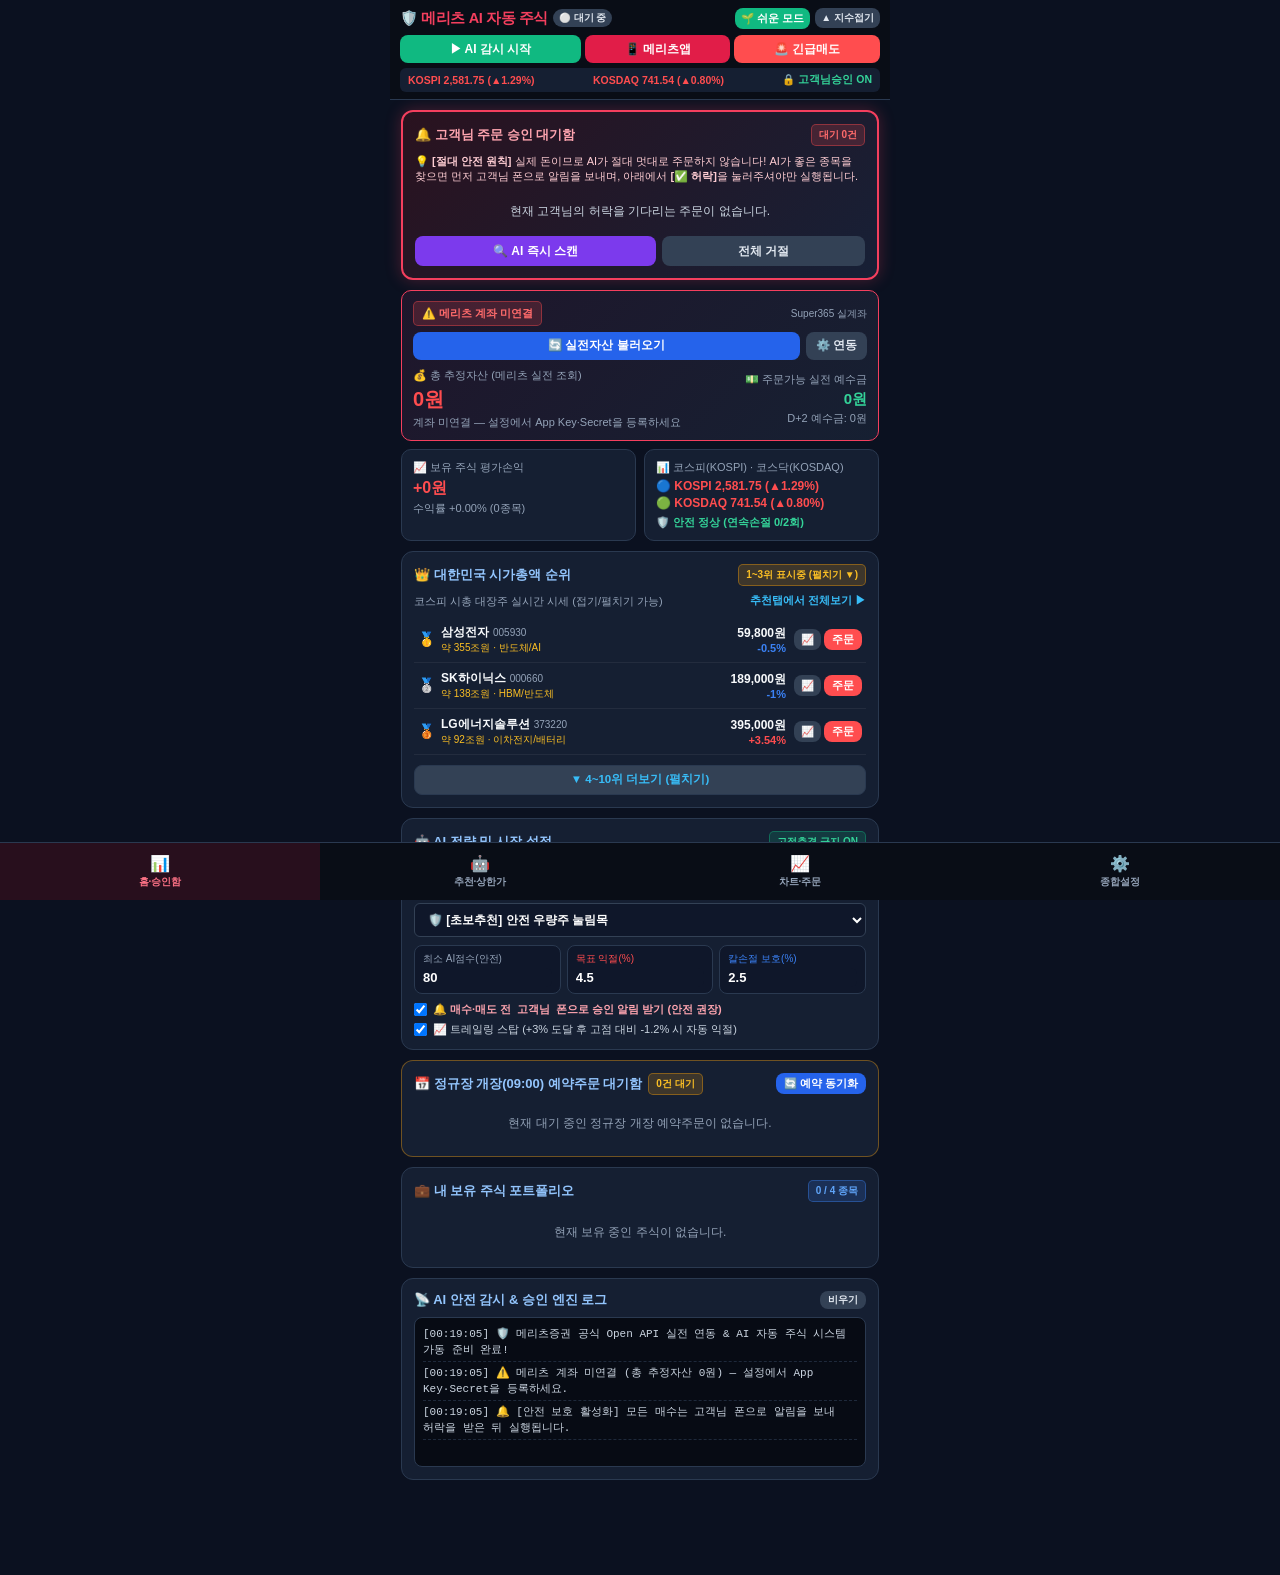
==== commit e176dc5f: "release(v4.5.5): deploy Meritz AI Stock v4.5.5 across all platforms" ====
--- a/ios/index.html
+++ b/ios/index.html
@@ -7,7 +7,7 @@
   <script>
     // 🚀 [메리츠 AI 트레이더 v4.4.2 실시간 캐시 무효화 및 강제 자동 최신화]
     (function() {
-      const APP_VER = "4.5.4";
+      const APP_VER = "4.5.5";
       if (localStorage.getItem("meritz_app_cache_ver") !== APP_VER) {
         localStorage.setItem("meritz_app_cache_ver", APP_VER);
         if ('caches' in window) {
@@ -768,7 +768,7 @@
           <span style="font-size:10px; color:#94a3b8;">Super365 실계좌</span>
         </div>
         <div style="display:grid; grid-template-columns:1fr auto; gap:6px; width:100%; box-sizing:border-box;">
-          <button class="btn btn-blue" style="width:100%; padding:7px 6px; font-size:clamp(10px, 2.8vw, 11.5px); font-weight:800;" onclick="syncRealBrokerAccountNow(true)">🔄 실전자산 불러오기</button>
+          <button class="btn btn-blue" style="width:100%; padding:7px 6px; font-size:clamp(10px, 2.8vw, 11.5px); font-weight:800;" onclick="syncRealBrokerAccountSafe(true, true)">🔄 실전자산 불러오기</button>
           <button class="btn btn-dark" style="padding:7px 10px; font-size:11.5px; font-weight:800;" onclick="goToMeritzAccountSetup()">⚙️ 연동</button>
         </div>
       </div>
@@ -2162,6 +2162,31 @@
   }).join("");
 }
 
+let lastRealBrokerSyncTime = 0;
+let isRealBrokerSyncing = false;
+
+// 🛡️ [메리츠 Open API 레이트 리밋 방지 실전자산 안전 동기화 함수]
+// - 초당 요청 제한(Rate Limit)을 안전하게 준수하도록 5초 쿨다운 적용
+// - 홈/승인함 진입 시 즉시 갱신되며, 백그라운드에서는 안전 주기(6초)마다 자동 갱신
+function syncRealBrokerAccountSafe(showToastMsg, force) {
+  const now = Date.now();
+  if (!force && (now - lastRealBrokerSyncTime < 5000 || isRealBrokerSyncing)) {
+    return false;
+  }
+  if (!state.isAccountLinked && !force) {
+    const appKey = (state.config.meritzKey || "").trim();
+    const appSecret = (state.config.meritzUrl || "").trim();
+    if (!appKey || !appSecret) return false;
+  }
+  isRealBrokerSyncing = true;
+  lastRealBrokerSyncTime = now;
+  try {
+    return syncRealBrokerAccountNow(showToastMsg);
+  } finally {
+    isRealBrokerSyncing = false;
+  }
+}
+
 function syncRealBrokerAccountNow(showToastMsg) {
   syncRealNaverQuotesBatch();
   syncMarketIndices();
@@ -2258,12 +2283,15 @@
     state.reservedOrders = serverReserved;
   }
 
+  const assetChanged = (state.serverTotalAsset !== totalAsset || state.cash !== realCash);
   saveState();
   updateMeritzStatusBox("");
   renderDashboard();
   renderReservedOrdersList();
   renderHomeMarcapTop10();
-  appendLog(`🏦 [메리츠 Open API 실전 조회] 총 추정자산 ${fmt(totalAsset)}원 | 주문가능 ${fmt(realCash)}원 | 보유 ${Object.keys(newHoldings).length}종목 | 예약 ${state.reservedOrders.length}건`);
+  if (showToastMsg || assetChanged || !wasLinked) {
+    appendLog(`🏦 [메리츠 Open API 실전 조회] 총 추정자산 ${fmt(totalAsset)}원 | 주문가능 ${fmt(realCash)}원 | 보유 ${Object.keys(newHoldings).length}종목 | 예약 ${state.reservedOrders.length}건`);
+  }
   if (showToastMsg) showNativeToast(`메리츠 실전자산 ${fmt(totalAsset)}원 동기화 완료!`);
   return true;
 }
@@ -6423,9 +6451,9 @@
   tickCount++;
   syncRealNaverQuotesBatch();
   syncMarketIndices();
-  // 30초마다 메리츠 실계좌 자산 자동 재조회 (연결된 경우만)
-  if (state.isAccountLinked && tickCount % 10 === 0) {
-    syncRealBrokerAccountNow(false);
+  // 🛡️ 6초(2틱)마다 메리츠 실계좌 자산 자동 재조회 (레이트 리밋 안전 5초 쿨다운 준수)
+  if ((state.isAccountLinked || (state.config.meritzKey && state.config.meritzUrl)) && tickCount % 2 === 0) {
+    syncRealBrokerAccountSafe(false, false);
   }
   pollTelegramRemoteApproval();
   renderDashboard();
@@ -6469,6 +6497,14 @@
     }
   }
 
+  if (tabId === "home") {
+    // 🏠 홈(주문 승인 대기함) 진입 시 즉시 자산 및 대기함 실시간 갱신!
+    renderDashboard();
+    renderReservedOrdersList();
+    if (state.isAccountLinked || (state.config.meritzKey && state.config.meritzUrl)) {
+      syncRealBrokerAccountSafe(false, false);
+    }
+  }
   if (tabId === "recommend") renderRecommendations(currentRecCat);
   if (tabId === "chart") { drawChart(currentChartCode); renderWatchlist(); }
   if (tabId === "settings") { renderHistory(); renderSecurityPinCard(); }
@@ -7079,13 +7115,13 @@
 // =========================================================================
 const APP_RELEASE_META = {
   appName: "메리츠 AI 주식",
-  currentVersion: "4.5.4",
-  buildDateStr: "2026-10-27 (v4.5.4)",
+  currentVersion: "4.5.5",
+  buildDateStr: "2026-10-27 (v4.5.5)",
   githubRepo: "OKHDEV/AI_TRADE",
   defaultExeName: "Meritz-AI-Stock.exe",
-  defaultSetupName: "Meritz-AI-Stock-Setup-v4.5.4.exe",
-  defaultApkName: "Meritz-AI-Stock-v4.5.4.apk",
-  defaultIpaName: "Meritz-AI-Stock-v4.5.4.ipa"
+  defaultSetupName: "Meritz-AI-Stock-Setup-v4.5.5.exe",
+  defaultApkName: "Meritz-AI-Stock-v4.5.5.apk",
+  defaultIpaName: "Meritz-AI-Stock-v4.5.5.ipa"
 };
 
 function compareSemver(v1, v2) {
@@ -7347,7 +7383,7 @@
       };
       stopLoadingAndForceUpdate(foundUpdate);
     } else {
-      // ✅ 이미 최신 버전(v4.5.4)임! -> 인트로 완료 후 정상 진입
+      // ✅ 이미 최신 버전(v4.5.5)임! -> 인트로 완료 후 정상 진입
       updateCheckFinished = true;
       window.isUpdatePendingInstall = false;
       window.isUpdateDownloading = false;
